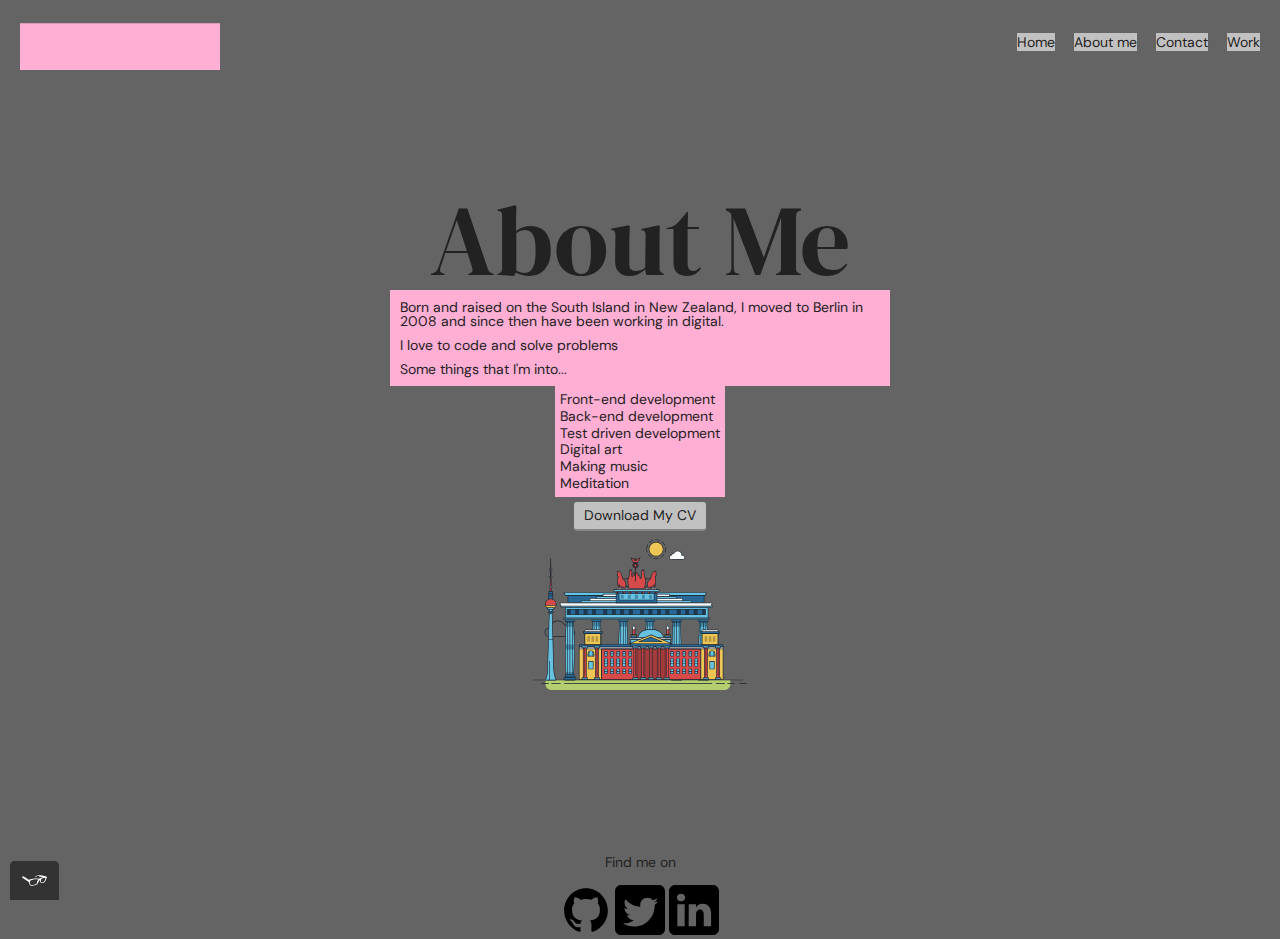
==== about.html @ 373c0dad "Linted version of the code" ====
<!DOCTYPE html>
<!-- <<<<<<<<<<<<<<<<<<<<<<<<<<<<<<<<<<<<<<<<<<<<< HEAD & META >>>>>>>>>>>>>>>>>>>>>>>>>>>>>>>>>>>>>>>>>>>>> -->
<html>
<head>
  <meta charset="utf-8">
  <title>About Nick Dewar</title>
  <link rel="shortcut icon" href="./img/crystal-ball-magic-svgrepo-com.svg">
  <link rel="stylesheet" type="text/css" href="css/normalize.css">
  <link rel="preconnect" href="https://fonts.googleapis.com">
  <link rel="preconnect" href="https://fonts.gstatic.com" crossorigin>
  <link href="https://fonts.googleapis.com/css2?family=DM+Sans:ital,wght@0,400;0,700;1,400&family=DM+Serif+Display&family=DM+Serif+Text&display=swap" rel="stylesheet">
  <link rel="stylesheet" type="text/css" href="css/styles_dark_goa.css">
  <meta name="viewport" content="width=device-width, initial-scale=1">
</head>
<!-- >>>>>>>>>>>>>>>>>>>>>>>>>>>>>>>>>>>>>>>>>>>>> HEAD & META END <<<<<<<<<<<<<<<<<<<<<<<<<<<<<<<<<<<<<<<<<<<<< -->



  <body>
  <!--  <div class="page-title">
      <h1 class="heading--massive-light">About <span class="heading--massive-dark">Me</span></h1>
    </div>-->



<!-- <<<<<<<<<<<<<<<<<<<<<<<<<<<<<<<<<<<<<<<<<<<<< HEADER INCLUDING LOGO AND NAV >>>>>>>>>>>>>>>>>>>>>>>>>>>>>>>>>>>>>>>>>>>>> -->
<header class="page-header">
  <img class="page-header__item" src="./img/Nick_Dewar_Logo.svg" alt="Nick Dewar Logo" width="100px" height="50px" >
  <nav class="page-header__item">
    <ul role="menubar" class="navigation-list">
      <li role="presentation">
        <a href="index.html" role="menuitem" class="link--dark">Home</a>
      </li>
      <li role="presentation">
        <a href="about.html" role="menuitem" class="link--dark">About me</a>
      </li>
      <li role="presentation">
        <a href="contact.html" role="menuitem" class="link--dark">Contact</a>
      </li>
      <li role="presentation">
        <a href="work.html" role="menuitem" class="link--dark">Work</a>
      </li>
    </ul>  
  </nav>
</header>
<!-- >>>>>>>>>>>>>>>>>>>>>>>>>>>>>>>>>>>>>>>>>>>>> HEADER INCLUDING LOGO AND NAV END <<<<<<<<<<<<<<<<<<<<<<<<<<<<<<<<<<<<<<<<<<<<< -->



<!-- <<<<<<<<<<<<<<<<<<<<<<<<<<<<<<<<<<<<<<<<<<<<< MAIN SECTION >>>>>>>>>>>>>>>>>>>>>>>>>>>>>>>>>>>>>>>>>>>>> -->  

<section class="section-main">
  <div class="section-main__content section-main__content--column">
    <h1 class="heading--h1-light">About Me</h1>
    <div class="text--pink">
      <p class="text--pink">Born and raised on the South Island in New Zealand, I moved to Berlin in 2008 and since then have been working in digital.</p>
      <p class="text--pink">I love to code and solve problems</p>
      <p class="text--pink">Some things that I'm into...</p>
    </div>
    <ul class="text--pink">
      <li>Front-end development</li>
      <li>Back-end development</li>
      <li>Test driven development</li>
      <li>Digital art</li>
      <li>Making music</li>
      <li>Meditation</li>
    </ul>
    <a href="files/cv.pdf" class="btn--dark" target="_blank" download>Download My CV</a>
    <svg id="about-picture" xmlns="http://www.w3.org/2000/svg" class="berlin-illustration" height="auto" viewBox="0 0 700 505" xmlns:xlink="http://www.w3.org/1999/xlink">
      <defs>
          <polygon id="a" points=".06 231.917 .06 .929 688.717 .929 688.717 231.917"></polygon>
      </defs>
      <g fill="none" fill-rule="evenodd">
        <g transform="translate(0 241)" class="cloud-front">
          <path fill="#1A232C" d="M87.602,29 L87.602,28 C87.326,28.001 87.103,28.024 86.927,28.033 L86.979,29.031 L87.947,28.78 C85.741,20.282 78.041,14.002 68.852,14 C67.858,14 66.904,14.096 65.98,14.231 L66.125,15.22 L67.019,14.772 C62.626,6.015 53.567,0.001 43.102,0 C29.041,0.002 17.524,10.848 16.443,24.632 L17.44,24.71 L17.606,23.724 C16.803,23.589 15.969,23.5 15.102,23.5 C6.817,23.501 0.102,30.215 0.102,38.5 C0.102,46.785 6.817,53.499 15.102,53.5 L87.602,53.5 C94.644,53.499 100.351,47.792 100.352,40.75 C100.351,33.708 94.644,28.001 87.602,28 L87.602,30 C90.573,30 93.254,31.202 95.203,33.149 C97.15,35.097 98.351,37.778 98.352,40.75 C98.351,43.722 97.15,46.403 95.203,48.351 C93.254,50.298 90.573,51.5 87.602,51.5 L15.102,51.5 C11.509,51.5 8.265,50.046 5.909,47.692 C3.555,45.337 2.102,42.093 2.102,38.5 C2.102,34.907 3.555,31.663 5.909,29.308 C8.265,26.954 11.509,25.5 15.102,25.5 C15.831,25.5 16.553,25.575 17.273,25.697 C17.551,25.743 17.832,25.672 18.055,25.499 C18.277,25.325 18.414,25.07 18.436,24.789 C19.436,12.04 30.094,1.998 43.102,2 C52.786,1.999 61.163,7.564 65.231,15.669 C65.425,16.055 65.842,16.272 66.27,16.21 C67.132,16.084 67.988,16 68.852,16 C77.108,15.998 84.027,21.647 86.011,29.283 C86.13,29.741 86.557,30.054 87.031,30.03 C87.27,30.017 87.457,29.999 87.602,30 L87.602,29" transform="translate(38 36)"></path>
        </g>
          <path fill="#B5CE6F" d="M646.484,484.382 C646.484,489.501 644.531,494.62 640.627,498.525 C636.722,502.43 631.603,504.382 626.484,504.382 L60.873,504.382 C55.754,504.382 50.636,502.43 46.731,498.525 C42.826,494.62 40.873,489.501 40.873,484.382 L40.873,471.917 L646.484,471.917 L646.484,484.382"></path>
          <polyline fill="#67C2E2" points="334.824 185.029 101.449 185.029 106.209 195.08 563.438 195.08 568.2 185.029 334.824 185.029"></polyline>
          <path fill="#1A232C" d="M334.824,185.029 L334.824,184.029 L101.449,184.029 C101.104,184.029 100.788,184.203 100.604,184.494 C100.42,184.785 100.398,185.146 100.545,185.457 L105.306,195.508 C105.471,195.856 105.824,196.079 106.209,196.079 L563.438,196.079 C563.824,196.079 564.177,195.856 564.342,195.508 L569.104,185.457 C569.251,185.146 569.229,184.785 569.045,184.494 C568.861,184.203 568.544,184.029 568.2,184.029 L334.824,184.029 L334.824,186.029 L566.62,186.029 L562.806,194.08 L106.842,194.08 L103.029,186.029 L334.824,186.029 L334.824,185.029"></path>
          <polygon fill="#296997" points="114.416 218.974 560.222 218.974 560.222 195.08 114.416 195.08"></polygon>
          <path fill="#1A232C" d="M560.222,218.974 L560.222,217.974 L115.416,217.974 L115.416,196.079 L559.222,196.079 L559.222,218.974 L560.222,218.974 L560.222,217.974 L560.222,218.974 L561.222,218.974 L561.222,195.08 C561.222,194.816 561.115,194.559 560.929,194.372 C560.742,194.186 560.485,194.08 560.222,194.08 L114.416,194.08 C114.152,194.08 113.895,194.186 113.708,194.372 C113.522,194.559 113.416,194.816 113.416,195.08 L113.416,218.974 C113.416,219.237 113.522,219.495 113.708,219.681 C113.895,219.867 114.152,219.974 114.416,219.974 L560.222,219.974 C560.485,219.974 560.742,219.867 560.929,219.681 C561.115,219.495 561.222,219.237 561.222,218.974 L560.222,218.974"></path>
          <polygon fill="#67C2E2" points="105.85 269.08 573.225 269.08 573.225 233.398 105.85 233.398"></polygon>
          <path fill="#1A232C" d="M573.225,233.398 L573.225,232.398 L105.85,232.398 C105.587,232.398 105.329,232.505 105.143,232.691 C104.957,232.877 104.85,233.134 104.85,233.398 L104.85,269.08 C104.85,269.344 104.957,269.601 105.143,269.788 C105.329,269.974 105.587,270.08 105.85,270.08 L573.225,270.08 C573.488,270.08 573.745,269.974 573.932,269.788 C574.118,269.601 574.225,269.344 574.225,269.08 L574.225,233.398 C574.225,233.134 574.118,232.877 573.932,232.691 C573.745,232.505 573.488,232.398 573.225,232.398 L573.225,233.398 L572.225,233.398 L572.225,268.08 L106.85,268.08 L106.85,234.398 L573.225,234.398 L573.225,233.398 L572.225,233.398 L573.225,233.398"></path>
          <polygon fill="#296997" points="116.751 256.508 562.557 256.508 562.557 241.243 116.751 241.243"></polygon>
          <path fill="#1A232C" d="M562.557,256.508 L562.557,255.508 L117.75,255.508 L117.75,242.243 L561.557,242.243 L561.557,256.508 L562.557,256.508 L562.557,255.508 L562.557,256.508 L563.557,256.508 L563.557,241.243 C563.557,240.979 563.45,240.722 563.264,240.535 C563.078,240.349 562.82,240.243 562.557,240.243 L116.75,240.243 C116.487,240.243 116.23,240.349 116.043,240.535 C115.857,240.722 115.751,240.979 115.751,241.243 L115.751,256.508 C115.751,256.771 115.857,257.029 116.043,257.215 C116.23,257.401 116.487,257.508 116.751,257.508 L562.557,257.508 C562.82,257.508 563.077,257.401 563.264,257.215 C563.45,257.029 563.557,256.771 563.557,256.508 L562.557,256.508"></path>
          <polygon fill="#67C2E2" points="158.07 218.974 518.563 218.974 518.563 211.858 158.07 211.858"></polygon>
          <path fill="#1A232C" d="M518.563,211.858 L518.563,210.858 L158.07,210.858 C157.807,210.858 157.549,210.964 157.363,211.151 C157.177,211.337 157.07,211.594 157.07,211.858 L157.07,218.974 C157.07,219.237 157.177,219.495 157.363,219.681 C157.549,219.867 157.807,219.974 158.07,219.974 L518.563,219.974 C518.826,219.974 519.083,219.867 519.27,219.681 C519.456,219.495 519.562,219.237 519.562,218.974 L519.562,211.858 C519.562,211.594 519.456,211.337 519.27,211.151 C519.083,210.964 518.826,210.858 518.563,210.858 L518.563,211.858 L517.563,211.858 L517.563,217.974 L159.07,217.974 L159.07,212.858 L518.563,212.858 L518.563,211.858 L517.563,211.858 L518.563,211.858"></path>
          <polygon fill="#FBFDFC" points="186.438 211.858 490.194 211.858 490.194 204.741 186.438 204.741"></polygon>
          <path fill="#1A232C" d="M490.194,204.741 L490.194,203.741 L186.438,203.741 C186.175,203.741 185.917,203.848 185.731,204.034 C185.545,204.221 185.438,204.478 185.438,204.741 L185.438,211.858 C185.438,212.121 185.545,212.379 185.731,212.565 C185.917,212.751 186.175,212.858 186.438,212.858 L490.194,212.858 C490.458,212.858 490.715,212.751 490.902,212.565 C491.088,212.379 491.194,212.121 491.194,211.858 L491.194,204.741 C491.194,204.478 491.088,204.221 490.902,204.034 C490.715,203.848 490.458,203.741 490.194,203.741 L490.194,204.741 L489.194,204.741 L489.194,210.858 L187.438,210.858 L187.438,205.741 L490.194,205.741 L490.194,204.741 L489.194,204.741 L490.194,204.741"></path>
          <polygon fill="#67C2E2" points="206.805 204.741 469.828 204.741 469.828 197.624 206.805 197.624"></polygon>
          <path fill="#1A232C" d="M469.828,197.624 L469.828,196.624 L206.805,196.624 C206.541,196.624 206.284,196.731 206.098,196.917 C205.911,197.103 205.805,197.361 205.805,197.624 L205.805,204.741 C205.805,205.005 205.911,205.262 206.098,205.449 C206.284,205.635 206.541,205.741 206.805,205.741 L469.828,205.741 C470.091,205.741 470.349,205.635 470.535,205.449 C470.722,205.262 470.828,205.005 470.828,204.741 L470.828,197.624 C470.828,197.361 470.722,197.103 470.535,196.917 C470.349,196.731 470.091,196.624 469.828,196.624 L469.828,197.624 L468.828,197.624 L468.828,203.741 L207.805,203.741 L207.805,198.624 L469.828,198.624 L469.828,197.624 L468.828,197.624 L469.828,197.624"></path>
          <polygon fill="#FBFDFC" points="229.521 197.624 447.111 197.624 447.111 190.509 229.521 190.509"></polygon>
          <path fill="#1A232C" d="M447.111,190.509 L447.111,189.509 L229.521,189.509 C229.258,189.509 229,189.616 228.814,189.802 C228.628,189.988 228.521,190.246 228.521,190.509 L228.521,197.624 C228.521,197.888 228.628,198.145 228.814,198.332 C229,198.518 229.258,198.624 229.521,198.624 L447.111,198.624 C447.375,198.624 447.632,198.518 447.818,198.332 C448.005,198.145 448.111,197.888 448.111,197.624 L448.111,190.509 C448.111,190.246 448.005,189.988 447.818,189.802 C447.632,189.616 447.375,189.509 447.111,189.509 L447.111,190.509 L446.111,190.509 L446.111,196.624 L230.521,196.624 L230.521,191.509 L447.111,191.509 L447.111,190.509 L446.111,190.509 L447.111,190.509"></path>
          <path fill="#67C2E2" d="M135.607,355.447 C135.163,337.766 134.264,313.326 133.648,297.387 C133.274,287.721 133.004,281.18 133.004,281.18 L108.722,281.18 C108.722,281.18 108.452,287.721 108.079,297.387 C107.462,313.326 106.563,337.766 106.119,355.447 C105.953,362.059 105.85,367.732 105.85,371.653 L105.85,371.654 C105.85,386.117 107.243,424.332 108.089,446.189 C108.457,455.706 108.722,462.126 108.722,462.126 L133.004,462.126 C133.004,462.126 133.269,455.706 133.637,446.189 C134.482,424.332 135.876,386.117 135.876,371.654 L135.876,371.653 C135.876,367.732 135.773,362.059 135.607,355.447"></path>
          <path fill="#428DAE" d="M133.648 297.387L108.079 297.387C108.452 287.721 108.722 281.18 108.722 281.18L133.004 281.18C133.004 281.18 133.274 287.721 133.648 297.387M135.876 371.654L105.85 371.654 105.85 371.653C105.85 367.732 105.953 362.059 106.119 355.447L135.607 355.447C135.773 362.059 135.876 367.732 135.876 371.653L135.876 371.654M133.004 462.126L108.722 462.126C108.722 462.126 108.457 455.706 108.089 446.189L133.637 446.189C133.269 455.706 133.004 462.126 133.004 462.126"></path>
          <path fill="#1A232C" d="M109.612,461.199 L132.114,461.199 C132.447,453.007 134.949,390.886 134.949,371.653 C134.949,352.42 132.447,290.299 132.114,282.108 L109.612,282.108 C109.279,290.299 106.778,352.42 106.778,371.653 C106.778,390.886 109.279,453.007 109.612,461.199 Z M133.895,463.054 L107.832,463.054 L107.794,462.164 C107.766,461.466 104.922,392.193 104.922,371.653 C104.922,351.114 107.766,281.839 107.794,281.142 L107.832,280.252 L133.895,280.252 L133.931,281.142 C133.96,281.839 136.804,351.114 136.804,371.653 C136.804,392.193 133.96,461.466 133.931,462.164 L133.895,463.054 L133.895,463.054 Z"></path>
          <path fill="#1A232C" d="M111.638 281.18L111.638 462.126C111.638 462.679 112.086 463.126 112.638 463.126 113.19 463.126 113.638 462.679 113.638 462.126L113.638 281.18C113.638 280.628 113.19 280.18 112.638 280.18 112.086 280.18 111.638 280.628 111.638 281.18M119.863 281.18L119.863 462.126C119.863 462.679 120.311 463.126 120.863 463.126 121.416 463.126 121.863 462.679 121.863 462.126L121.863 281.18C121.863 280.628 121.416 280.18 120.863 280.18 120.311 280.18 119.863 280.628 119.863 281.18M128.088 281.18L128.088 462.126C128.088 462.679 128.536 463.126 129.088 463.126 129.64 463.126 130.088 462.679 130.088 462.126L130.088 281.18C130.088 280.628 129.64 280.18 129.088 280.18 128.536 280.18 128.088 280.628 128.088 281.18"></path>
          <path fill="#296997" d="M136.79,277.265 C136.79,279.418 134.675,281.18 132.09,281.18 L109.636,281.18 C107.051,281.18 104.936,279.418 104.936,277.265 C104.936,275.111 107.051,273.349 109.636,273.349 L132.09,273.349 C134.675,273.349 136.79,275.111 136.79,277.265"></path>
          <path fill="#1A232C" d="M136.79,277.265 L135.79,277.265 C135.789,278.005 135.433,278.704 134.769,279.262 C134.109,279.814 133.155,280.181 132.09,280.18 L109.636,280.18 C108.571,280.181 107.617,279.814 106.956,279.262 C106.293,278.704 105.936,278.005 105.936,277.265 C105.936,276.524 106.293,275.825 106.957,275.267 C107.617,274.715 108.571,274.348 109.636,274.349 L132.09,274.349 C133.155,274.348 134.109,274.716 134.769,275.267 C135.433,275.825 135.789,276.524 135.79,277.265 L137.79,277.265 C137.791,275.851 137.09,274.593 136.049,273.731 C135.006,272.863 133.61,272.35 132.09,272.349 L109.636,272.349 C108.116,272.35 106.72,272.863 105.676,273.731 C104.636,274.593 103.935,275.851 103.936,277.265 C103.935,278.678 104.636,279.937 105.677,280.798 C106.72,281.666 108.116,282.179 109.636,282.18 L132.09,282.18 C133.61,282.179 135.006,281.666 136.049,280.798 C137.09,279.937 137.791,278.678 137.79,277.265 L136.79,277.265"></path>
          <path fill="#296997" d="M140.775,467.217 C140.775,469.803 138.661,471.917 136.076,471.917 L105.65,471.917 C103.065,471.917 100.951,469.803 100.951,467.217 L100.951,466.825 C100.951,464.241 103.065,462.126 105.65,462.126 L136.076,462.126 C138.661,462.126 140.775,464.241 140.775,466.825 L140.775,467.217"></path>
          <path fill="#1A232C" d="M140.775,467.217 L139.775,467.217 C139.775,468.235 139.361,469.155 138.688,469.83 C138.013,470.503 137.093,470.917 136.076,470.917 L105.65,470.917 C104.633,470.917 103.713,470.504 103.038,469.83 C102.365,469.155 101.951,468.235 101.951,467.217 L101.951,466.825 C101.951,465.808 102.365,464.889 103.038,464.214 C103.713,463.54 104.633,463.127 105.65,463.126 L136.076,463.126 C137.093,463.127 138.013,463.54 138.688,464.214 C139.362,464.889 139.775,465.808 139.775,466.825 L139.775,467.217 L141.775,467.217 L141.775,466.825 C141.772,463.684 139.217,461.13 136.076,461.126 L105.65,461.126 C102.509,461.13 99.955,463.684 99.951,466.825 L99.951,467.217 C99.954,470.36 102.509,472.914 105.65,472.917 L136.076,472.917 C139.217,472.914 141.772,470.36 141.775,467.217 L140.775,467.217"></path>
          <path fill="#296997" d="M136.79,458.208 C136.79,460.363 134.675,462.126 132.09,462.126 L109.636,462.126 C107.051,462.126 104.936,460.363 104.936,458.208 C104.936,456.057 107.051,454.292 109.636,454.292 L132.09,454.292 C134.675,454.292 136.79,456.057 136.79,458.208"></path>
          <path fill="#1A232C" d="M136.79,458.208 L135.79,458.208 C135.789,458.949 135.432,459.649 134.769,460.207 C134.108,460.76 133.154,461.128 132.09,461.126 L109.636,461.126 C108.572,461.128 107.617,460.76 106.957,460.207 C106.293,459.649 105.936,458.949 105.936,458.208 C105.936,457.47 106.293,456.77 106.957,456.212 C107.617,455.659 108.572,455.291 109.636,455.292 L132.09,455.292 C133.154,455.291 134.108,455.659 134.769,456.212 C135.433,456.77 135.789,457.47 135.79,458.208 L137.79,458.208 C137.791,456.796 137.09,455.538 136.05,454.675 C135.006,453.808 133.61,453.294 132.09,453.292 L109.636,453.292 C108.115,453.294 106.719,453.808 105.676,454.675 C104.636,455.538 103.935,456.796 103.936,458.208 C103.935,459.622 104.636,460.881 105.676,461.743 C106.72,462.611 108.116,463.125 109.636,463.126 L132.09,463.126 C133.61,463.125 135.006,462.611 136.05,461.743 C137.09,460.881 137.791,459.622 137.79,458.208 L136.79,458.208"></path>
          <path fill="#67C2E2" d="M572.471,355.447 C572.025,337.766 571.126,313.326 570.51,297.387 C570.137,287.721 569.867,281.18 569.867,281.18 L545.585,281.18 C545.585,281.18 545.315,287.721 544.942,297.387 C544.326,313.326 543.427,337.766 542.981,355.447 C542.815,362.059 542.713,367.732 542.713,371.653 L542.713,371.654 C542.713,386.117 544.107,424.332 544.952,446.189 C545.32,455.706 545.585,462.126 545.585,462.126 L569.867,462.126 C569.867,462.126 570.132,455.706 570.499,446.189 C571.346,424.332 572.739,386.117 572.739,371.654 L572.739,371.653 C572.739,367.732 572.637,362.059 572.471,355.447"></path>
          <path fill="#428DAE" d="M569.582 297.387L566.951 297.387 566.951 282.108 568.977 282.108C569.063 284.206 569.29 289.841 569.582 297.387M564.951 297.387L545.871 297.387C546.162 289.841 546.39 284.206 546.476 282.108L564.951 282.108 564.951 297.387M571.8 369.187L566.951 369.187 566.951 356.265 571.562 356.265C571.685 361.272 571.771 365.701 571.8 369.187M564.951 369.187L543.653 369.187C543.684 365.512 543.777 360.79 543.912 355.447L553.551 355.447 553.551 356.265 564.951 356.265 564.951 369.187"></path>
          <path fill="#1A232C" d="M546.476,461.199 L568.977,461.199 C569.31,453.007 571.812,390.886 571.812,371.653 C571.812,352.42 569.31,290.299 568.977,282.108 L546.476,282.108 C546.142,290.299 543.642,352.42 543.642,371.653 C543.642,390.886 546.142,453.007 546.476,461.199 M570.758,463.054 L544.694,463.054 L544.658,462.164 C544.629,461.466 541.785,392.193 541.785,371.653 C541.785,351.114 544.629,281.839 544.658,281.142 L544.694,280.252 L570.758,280.252 L570.795,281.142 C570.823,281.839 573.667,351.114 573.667,371.653 C573.667,392.193 570.823,461.466 570.795,462.164 L570.758,463.054"></path>
          <path fill="#1A232C" d="M548.501 281.18L548.501 462.126C548.501 462.679 548.949 463.126 549.501 463.126 550.053 463.126 550.501 462.679 550.501 462.126L550.501 281.18C550.501 280.628 550.053 280.18 549.501 280.18 548.949 280.18 548.501 280.628 548.501 281.18M556.727 281.18L556.727 462.126C556.727 462.679 557.174 463.126 557.727 463.126 558.279 463.126 558.727 462.679 558.727 462.126L558.727 281.18C558.727 280.628 558.279 280.18 557.727 280.18 557.174 280.18 556.727 280.628 556.727 281.18M564.951 281.18L564.951 462.126C564.951 462.679 565.399 463.126 565.951 463.126 566.503 463.126 566.951 462.679 566.951 462.126L566.951 281.18C566.951 280.628 566.503 280.18 565.951 280.18 565.399 280.18 564.951 280.628 564.951 281.18"></path>
          <path fill="#296997" d="M573.653,277.265 C573.653,279.418 571.537,281.18 568.953,281.18 L546.499,281.18 C543.915,281.18 541.799,279.418 541.799,277.265 C541.799,275.111 543.915,273.349 546.499,273.349 L568.953,273.349 C571.537,273.349 573.653,275.111 573.653,277.265"></path>
          <path fill="#1A232C" d="M573.653,277.265 L572.653,277.265 C572.653,278.005 572.296,278.704 571.632,279.262 C570.972,279.814 570.017,280.181 568.953,280.18 L546.499,280.18 C545.435,280.181 544.48,279.814 543.82,279.262 C543.156,278.704 542.8,278.005 542.799,277.265 C542.8,276.525 543.156,275.825 543.82,275.267 C544.481,274.715 545.435,274.348 546.499,274.349 L568.953,274.349 C570.017,274.348 570.972,274.715 571.632,275.267 C572.296,275.825 572.653,276.525 572.653,277.265 L574.653,277.265 C574.654,275.851 573.953,274.593 572.912,273.731 C571.869,272.863 570.473,272.35 568.953,272.349 L546.499,272.349 C544.979,272.35 543.583,272.863 542.54,273.731 C541.499,274.593 540.798,275.851 540.799,277.265 C540.798,278.679 541.499,279.937 542.54,280.798 C543.583,281.666 544.979,282.179 546.499,282.18 L568.953,282.18 C570.473,282.179 571.869,281.666 572.912,280.798 C573.953,279.937 574.654,278.679 574.653,277.265 L573.653,277.265"></path>
          <path fill="#296997" d="M577.639,467.217 C577.639,469.803 575.524,471.917 572.938,471.917 L542.514,471.917 C539.929,471.917 537.813,469.803 537.813,467.217 L537.813,466.825 C537.813,464.241 539.929,462.126 542.514,462.126 L572.938,462.126 C575.524,462.126 577.639,464.241 577.639,466.825 L577.639,467.217"></path>
          <path fill="#1A232C" d="M577.639,467.217 L576.639,467.217 C576.638,468.235 576.225,469.155 575.551,469.83 C574.876,470.503 573.956,470.917 572.938,470.917 L542.514,470.917 C541.497,470.917 540.576,470.503 539.901,469.83 C539.227,469.155 538.814,468.234 538.813,467.217 L538.813,466.825 C538.814,465.808 539.227,464.889 539.901,464.214 C540.576,463.54 541.497,463.127 542.514,463.126 L572.938,463.126 C573.956,463.127 574.876,463.54 575.551,464.214 C576.225,464.888 576.638,465.808 576.639,466.825 L576.639,467.217 L578.639,467.217 L578.639,466.825 C578.635,463.684 576.081,461.13 572.938,461.126 L542.514,461.126 C539.372,461.13 536.817,463.684 536.813,466.825 L536.813,467.217 C536.817,470.36 539.372,472.914 542.514,472.917 L572.938,472.917 C576.081,472.914 578.635,470.359 578.639,467.217 L577.639,467.217"></path>
          <path fill="#296997" d="M573.653,458.208 C573.653,460.363 571.537,462.126 568.953,462.126 L546.499,462.126 C543.915,462.126 541.799,460.363 541.799,458.208 C541.799,456.057 543.915,454.292 546.499,454.292 L568.953,454.292 C571.537,454.292 573.653,456.057 573.653,458.208"></path>
          <path fill="#1A232C" d="M573.653,458.208 L572.653,458.208 C572.653,458.949 572.296,459.649 571.632,460.207 C570.971,460.76 570.017,461.128 568.953,461.126 L546.499,461.126 C545.435,461.128 544.481,460.76 543.82,460.207 C543.157,459.649 542.799,458.949 542.799,458.208 C542.799,457.47 543.156,456.77 543.82,456.212 C544.481,455.659 545.435,455.291 546.499,455.292 L568.953,455.292 C570.017,455.291 570.971,455.659 571.632,456.212 C572.296,456.77 572.653,457.47 572.653,458.208 L574.653,458.208 C574.654,456.796 573.953,455.538 572.912,454.675 C571.869,453.808 570.473,453.294 568.953,453.292 L546.499,453.292 C544.979,453.294 543.583,453.808 542.54,454.675 C541.499,455.538 540.798,456.796 540.799,458.208 C540.798,459.622 541.499,460.881 542.54,461.743 C543.583,462.611 544.979,463.125 546.499,463.126 L568.953,463.126 C570.473,463.125 571.869,462.611 572.912,461.743 C573.953,460.881 574.654,459.622 574.653,458.208 L573.653,458.208"></path>
          <path fill="#67C2E2" d="M485.098,355.447 C484.654,337.766 483.753,313.326 483.137,297.387 C482.764,287.721 482.494,281.18 482.494,281.18 L458.213,281.18 C458.213,281.18 457.942,287.721 457.569,297.387 C456.953,313.326 456.055,337.766 455.608,355.447 C455.443,362.059 455.34,367.732 455.34,371.653 L455.34,371.654 C455.34,386.117 456.733,424.332 457.58,446.189 C457.948,455.706 458.213,462.126 458.213,462.126 L482.494,462.126 C482.494,462.126 482.759,455.706 483.126,446.189 C483.973,424.332 485.366,386.117 485.366,371.654 L485.366,371.653 C485.366,367.732 485.265,362.059 485.098,355.447"></path>
          <path fill="#428DAE" d="M483.137 297.387L457.569 297.387C457.942 287.721 458.213 281.18 458.213 281.18L482.494 281.18C482.494 281.18 482.764 287.721 483.137 297.387M485.355 369.187L455.351 369.187C455.382 365.502 455.475 360.78 455.608 355.447L485.098 355.447C485.232 360.78 485.325 365.502 485.355 369.187"></path>
          <path fill="#1A232C" d="M459.103,461.199 L481.605,461.199 C481.938,453.007 484.439,390.886 484.439,371.653 C484.439,352.42 481.938,290.299 481.605,282.108 L459.103,282.108 C458.769,290.299 456.268,352.42 456.268,371.653 C456.268,390.886 458.769,453.007 459.103,461.199 Z M483.386,463.054 L457.321,463.054 L457.285,462.164 C457.256,461.466 454.412,392.193 454.412,371.653 C454.412,351.114 457.256,281.839 457.285,281.142 L457.321,280.252 L483.386,280.252 L483.422,281.142 C483.45,281.839 486.294,351.114 486.294,371.653 C486.294,392.193 483.45,461.466 483.422,462.164 L483.386,463.054 L483.386,463.054 Z"></path>
          <path fill="#1A232C" d="M461.128 281.18L461.128 462.126C461.128 462.679 461.576 463.126 462.128 463.126 462.68 463.126 463.128 462.679 463.128 462.126L463.128 281.18C463.128 280.628 462.68 280.18 462.128 280.18 461.576 280.18 461.128 280.628 461.128 281.18M469.354 281.18L469.354 462.126C469.354 462.679 469.801 463.126 470.354 463.126 470.906 463.126 471.354 462.679 471.354 462.126L471.354 281.18C471.354 280.628 470.906 280.18 470.354 280.18 469.801 280.18 469.354 280.628 469.354 281.18M477.578 281.18L477.578 462.126C477.578 462.679 478.026 463.126 478.578 463.126 479.13 463.126 479.578 462.679 479.578 462.126L479.578 281.18C479.578 280.628 479.13 280.18 478.578 280.18 478.026 280.18 477.578 280.628 477.578 281.18"></path>
          <path fill="#296997" d="M486.281,277.265 C486.281,279.418 484.164,281.18 481.58,281.18 L459.126,281.18 C456.542,281.18 454.426,279.418 454.426,277.265 C454.426,275.111 456.542,273.349 459.126,273.349 L481.58,273.349 C484.164,273.349 486.281,275.111 486.281,277.265"></path>
          <path fill="#1A232C" d="M486.281,277.265 L485.281,277.265 C485.281,278.005 484.924,278.704 484.26,279.262 C483.599,279.814 482.644,280.181 481.58,280.18 L459.126,280.18 C458.062,280.181 457.107,279.814 456.447,279.262 C455.783,278.704 455.427,278.005 455.426,277.265 C455.427,276.525 455.783,275.825 456.447,275.267 C457.108,274.715 458.062,274.348 459.126,274.349 L481.58,274.349 C482.644,274.348 483.599,274.716 484.26,275.268 C484.924,275.825 485.281,276.525 485.281,277.265 L487.281,277.265 C487.282,275.851 486.58,274.593 485.54,273.731 C484.496,272.863 483.1,272.35 481.58,272.349 L459.126,272.349 C457.606,272.35 456.21,272.863 455.167,273.731 C454.126,274.593 453.425,275.851 453.426,277.265 C453.425,278.679 454.126,279.937 455.167,280.798 C456.21,281.666 457.606,282.179 459.126,282.18 L481.58,282.18 C483.1,282.179 484.496,281.666 485.54,280.799 C486.58,279.937 487.282,278.679 487.281,277.265 L486.281,277.265"></path>
          <path fill="#296997" d="M490.266,467.217 C490.266,469.803 488.151,471.917 485.565,471.917 L455.141,471.917 C452.556,471.917 450.44,469.803 450.44,467.217 L450.44,466.825 C450.44,464.241 452.556,462.126 455.141,462.126 L485.565,462.126 C488.151,462.126 490.266,464.241 490.266,466.825 L490.266,467.217"></path>
          <path fill="#1A232C" d="M490.266,467.217 L489.266,467.217 C489.265,468.235 488.852,469.155 488.178,469.83 C487.503,470.503 486.583,470.917 485.565,470.917 L455.141,470.917 C454.124,470.917 453.203,470.503 452.528,469.83 C451.854,469.155 451.441,468.234 451.44,467.217 L451.44,466.825 C451.441,465.808 451.854,464.889 452.528,464.214 C453.203,463.54 454.124,463.127 455.141,463.126 L485.565,463.126 C486.583,463.127 487.503,463.54 488.178,464.214 C488.852,464.888 489.265,465.808 489.266,466.825 L489.266,467.217 L491.266,467.217 L491.266,466.825 C491.262,463.684 488.708,461.13 485.565,461.126 L455.141,461.126 C451.999,461.13 449.444,463.684 449.44,466.825 L449.44,467.217 C449.444,470.36 451.999,472.914 455.141,472.917 L485.565,472.917 C488.708,472.914 491.262,470.359 491.266,467.217 L490.266,467.217"></path>
          <path fill="#296997" d="M486.281,458.208 C486.281,460.363 484.164,462.126 481.58,462.126 L459.126,462.126 C456.542,462.126 454.426,460.363 454.426,458.208 C454.426,456.057 456.542,454.292 459.126,454.292 L481.58,454.292 C484.164,454.292 486.281,456.057 486.281,458.208"></path>
          <path fill="#1A232C" d="M486.281,458.208 L485.281,458.208 C485.281,458.949 484.923,459.649 484.26,460.207 C483.599,460.76 482.644,461.128 481.58,461.126 L459.126,461.126 C458.062,461.128 457.108,460.76 456.447,460.207 C455.784,459.649 455.427,458.949 455.426,458.208 C455.426,457.47 455.783,456.77 456.447,456.212 C457.108,455.659 458.062,455.291 459.126,455.292 L481.58,455.292 C482.644,455.291 483.598,455.659 484.26,456.212 C484.924,456.77 485.281,457.47 485.281,458.208 L487.281,458.208 C487.282,456.795 486.58,455.538 485.54,454.675 C484.496,453.808 483.1,453.294 481.58,453.292 L459.126,453.292 C457.606,453.294 456.21,453.808 455.167,454.675 C454.126,455.538 453.425,456.796 453.426,458.208 C453.425,459.622 454.126,460.881 455.167,461.743 C456.21,462.611 457.606,463.125 459.126,463.126 L481.58,463.126 C483.1,463.125 484.496,462.611 485.54,461.743 C486.581,460.881 487.282,459.622 487.281,458.208 L486.281,458.208"></path>
          <path fill="#67C2E2" d="M397.726,354.466 C397.28,336.787 396.381,312.346 395.765,296.407 C395.392,286.742 395.122,280.2 395.122,280.2 L370.84,280.2 C370.84,280.2 370.57,286.742 370.197,296.407 C369.581,312.346 368.682,336.787 368.236,354.466 C368.07,361.078 367.968,366.751 367.968,370.672 L367.968,370.673 C367.968,385.136 369.361,423.352 370.207,445.208 C370.575,454.726 370.84,461.146 370.84,461.146 L395.122,461.146 C395.122,461.146 395.386,454.726 395.754,445.208 C396.601,423.352 397.994,385.136 397.994,370.673 L397.994,370.672 C397.994,366.751 397.892,361.078 397.726,354.466"></path>
          <path fill="#428DAE" d="M394.837 296.407L392.206 296.407 392.206 281.127 394.233 281.127C394.318 283.225 394.545 288.861 394.837 296.407L394.837 296.407zM383.981 296.407L390.206 296.407 390.206 281.127 383.981 281.127 383.981 296.407zM375.756 296.407L381.98 296.407 381.98 281.127 375.756 281.127 375.756 296.407zM373.756 296.407L371.126 296.407C371.417 288.861 371.645 283.225 371.73 281.127L373.756 281.127 373.756 296.407 373.756 296.407zM397.062 369.187L392.206 369.187 392.206 354.466 396.796 354.466C396.943 360.298 397.041 365.389 397.062 369.187L397.062 369.187zM383.981 369.187L390.206 369.187 390.206 354.466 383.981 354.466 383.981 369.187zM375.756 369.187L381.98 369.187 381.98 354.466 375.756 354.466 375.756 369.187zM373.756 369.187L368.9 369.187C368.921 365.389 369.019 360.298 369.166 354.466L373.756 354.466 373.756 369.187 373.756 369.187z"></path>
          <path fill="#1A232C" d="M371.73,460.218 L394.233,460.218 C394.565,452.027 397.066,389.906 397.066,370.672 C397.066,351.44 394.565,289.319 394.233,281.127 L371.73,281.127 C371.397,289.319 368.895,351.44 368.895,370.672 C368.895,389.906 371.397,452.027 371.73,460.218 M396.013,462.074 L369.949,462.074 L369.912,461.184 C369.884,460.486 367.04,391.212 367.04,370.672 C367.04,350.133 369.884,280.859 369.912,280.162 L369.949,279.272 L396.013,279.272 L396.05,280.162 C396.078,280.859 398.922,350.133 398.922,370.672 C398.922,391.212 396.078,460.486 396.05,461.184 L396.013,462.074"></path>
          <path fill="#1A232C" d="M373.756 280.2L373.756 461.146C373.756 461.698 374.203 462.146 374.756 462.146 375.308 462.146 375.756 461.698 375.756 461.146L375.756 280.2C375.756 279.647 375.308 279.2 374.756 279.2 374.203 279.2 373.756 279.647 373.756 280.2M381.98 280.2L381.98 461.146C381.98 461.698 382.428 462.146 382.98 462.146 383.533 462.146 383.981 461.698 383.981 461.146L383.981 280.2C383.981 279.647 383.533 279.2 382.98 279.2 382.428 279.2 381.98 279.647 381.98 280.2M390.206 280.2L390.206 461.146C390.206 461.698 390.654 462.146 391.206 462.146 391.758 462.146 392.206 461.698 392.206 461.146L392.206 280.2C392.206 279.647 391.758 279.2 391.206 279.2 390.654 279.2 390.206 279.647 390.206 280.2"></path>
          <path fill="#296997" d="M398.908,276.285 C398.908,278.439 396.792,280.2 394.208,280.2 L371.754,280.2 C369.17,280.2 367.053,278.439 367.053,276.285 C367.053,274.13 369.17,272.369 371.754,272.369 L394.208,272.369 C396.792,272.369 398.908,274.13 398.908,276.285"></path>
          <path fill="#1A232C" d="M398.908,276.285 L397.908,276.285 C397.907,277.025 397.551,277.724 396.887,278.281 C396.227,278.833 395.272,279.201 394.208,279.2 L371.754,279.2 C370.69,279.201 369.735,278.833 369.074,278.281 C368.41,277.724 368.053,277.025 368.053,276.285 C368.053,275.544 368.41,274.845 369.074,274.287 C369.735,273.735 370.69,273.367 371.754,273.369 L394.208,273.369 C395.272,273.367 396.227,273.735 396.887,274.287 C397.551,274.844 397.907,275.544 397.908,276.285 L399.908,276.285 C399.909,274.871 399.208,273.612 398.167,272.75 C397.124,271.883 395.728,271.37 394.208,271.369 L371.754,271.369 C370.234,271.37 368.838,271.883 367.794,272.75 C366.754,273.612 366.052,274.871 366.053,276.285 C366.052,277.699 366.754,278.957 367.795,279.818 C368.838,280.686 370.234,281.198 371.754,281.2 L394.208,281.2 C395.728,281.198 397.123,280.686 398.167,279.818 C399.208,278.957 399.909,277.698 399.908,276.285 L398.908,276.285"></path>
          <path fill="#296997" d="M402.894,466.237 C402.894,468.823 400.779,470.937 398.193,470.937 L367.768,470.937 C365.183,470.937 363.068,468.823 363.068,466.237 L363.068,465.844 C363.068,463.26 365.183,461.146 367.768,461.146 L398.193,461.146 C400.779,461.146 402.894,463.26 402.894,465.844 L402.894,466.237"></path>
          <path fill="#1A232C" d="M402.894,466.237 L401.894,466.237 C401.893,467.254 401.48,468.174 400.806,468.849 C400.131,469.523 399.211,469.937 398.193,469.937 L367.768,469.937 C366.751,469.937 365.831,469.523 365.156,468.849 C364.482,468.174 364.069,467.254 364.068,466.237 L364.068,465.844 C364.069,464.828 364.482,463.908 365.156,463.233 C365.831,462.56 366.751,462.146 367.768,462.146 L398.193,462.146 C399.211,462.146 400.131,462.56 400.806,463.233 C401.48,463.908 401.893,464.828 401.894,465.844 L401.894,466.237 L403.894,466.237 L403.894,465.844 C403.89,462.703 401.336,460.15 398.193,460.146 L367.768,460.146 C364.626,460.15 362.072,462.703 362.068,465.844 L362.068,466.237 C362.072,469.379 364.626,471.933 367.768,471.937 L398.193,471.937 C401.336,471.933 403.89,469.379 403.894,466.237 L402.894,466.237"></path>
          <path fill="#296997" d="M398.908,457.228 C398.908,459.382 396.792,461.146 394.208,461.146 L371.754,461.146 C369.17,461.146 367.053,459.382 367.053,457.228 C367.053,455.077 369.17,453.312 371.754,453.312 L394.208,453.312 C396.792,453.312 398.908,455.077 398.908,457.228"></path>
          <path fill="#1A232C" d="M398.908,457.228 L397.908,457.228 C397.908,457.968 397.55,458.669 396.887,459.226 C396.226,459.779 395.272,460.147 394.208,460.146 L371.754,460.146 C370.69,460.147 369.736,459.779 369.074,459.226 C368.411,458.668 368.053,457.968 368.053,457.228 C368.053,456.489 368.41,455.789 369.074,455.231 C369.736,454.679 370.69,454.311 371.754,454.312 L394.208,454.312 C395.272,454.311 396.226,454.679 396.887,455.231 C397.551,455.789 397.908,456.489 397.908,457.228 L399.908,457.228 C399.909,455.815 399.208,454.557 398.167,453.695 C397.124,452.827 395.728,452.313 394.208,452.312 L371.754,452.312 C370.234,452.313 368.838,452.827 367.794,453.695 C366.754,454.557 366.052,455.815 366.053,457.228 C366.052,458.642 366.753,459.901 367.794,460.763 C368.838,461.631 370.234,462.145 371.754,462.146 L394.208,462.146 C395.728,462.145 397.124,461.631 398.167,460.763 C399.208,459.9 399.909,458.642 399.908,457.228 L398.908,457.228"></path>
          <path fill="#67C2E2" d="M310.353,354.466 C309.908,336.787 309.009,312.346 308.393,296.407 C308.019,286.742 307.75,280.2 307.75,280.2 L283.467,280.2 C283.467,280.2 283.198,286.742 282.824,296.407 C282.208,312.346 281.309,336.787 280.864,354.466 C280.698,361.078 280.596,366.751 280.596,370.672 L280.596,370.673 C280.596,385.136 281.989,423.352 282.834,445.208 C283.202,454.726 283.467,461.146 283.467,461.146 L307.75,461.146 C307.75,461.146 308.014,454.726 308.382,445.208 C309.228,423.352 310.622,385.136 310.622,370.673 L310.622,370.672 C310.622,366.751 310.518,361.078 310.353,354.466"></path>
          <path fill="#428DAE" d="M308.393 296.407L282.824 296.407C283.198 286.742 283.467 280.2 283.467 280.2L307.75 280.2C307.75 280.2 308.019 286.742 308.393 296.407M310.617 369.187L280.6 369.187C280.621 365.377 280.718 360.285 280.864 354.466L310.353 354.466C310.498 360.285 310.596 365.377 310.617 369.187"></path>
          <path fill="#1A232C" d="M284.357,460.218 L306.86,460.218 C307.193,452.027 309.694,389.906 309.694,370.672 C309.694,351.44 307.193,289.319 306.86,281.127 L284.357,281.127 C284.024,289.319 281.523,351.44 281.523,370.672 C281.523,389.906 284.024,452.027 284.357,460.218 Z M308.639,462.074 L282.576,462.074 L282.54,461.184 C282.511,460.486 279.668,391.212 279.668,370.672 C279.668,350.133 282.511,280.859 282.54,280.162 L282.576,279.272 L308.639,279.272 L308.677,280.162 C308.706,280.859 311.549,350.133 311.549,370.672 C311.549,391.212 308.706,460.486 308.677,461.184 L308.639,462.074 L308.639,462.074 Z"></path>
          <path fill="#1A232C" d="M286.383 280.2L286.383 461.146C286.383 461.698 286.831 462.146 287.383 462.146 287.936 462.146 288.383 461.698 288.383 461.146L288.383 280.2C288.383 279.647 287.936 279.2 287.383 279.2 286.831 279.2 286.383 279.647 286.383 280.2M294.608 280.2L294.608 461.146C294.608 461.698 295.056 462.146 295.608 462.146 296.161 462.146 296.608 461.698 296.608 461.146L296.608 280.2C296.608 279.647 296.161 279.2 295.608 279.2 295.056 279.2 294.608 279.647 294.608 280.2M302.834 280.2L302.834 461.146C302.834 461.698 303.281 462.146 303.834 462.146 304.386 462.146 304.834 461.698 304.834 461.146L304.834 280.2C304.834 279.647 304.386 279.2 303.834 279.2 303.281 279.2 302.834 279.647 302.834 280.2"></path>
          <path fill="#296997" d="M311.535,276.285 C311.535,278.439 309.42,280.2 306.836,280.2 L284.381,280.2 C281.797,280.2 279.681,278.439 279.681,276.285 C279.681,274.13 281.797,272.369 284.381,272.369 L306.836,272.369 C309.42,272.369 311.535,274.13 311.535,276.285"></path>
          <path fill="#1A232C" d="M311.535,276.285 L310.535,276.285 C310.534,277.025 310.177,277.724 309.514,278.282 C308.854,278.833 307.901,279.201 306.836,279.2 L284.381,279.2 C283.316,279.201 282.362,278.833 281.702,278.281 C281.038,277.724 280.681,277.025 280.681,276.285 C280.681,275.544 281.038,274.844 281.702,274.287 C282.362,273.735 283.317,273.367 284.381,273.369 L306.836,273.369 C307.9,273.367 308.854,273.735 309.514,274.287 C310.177,274.844 310.534,275.544 310.535,276.285 L312.535,276.285 C312.535,274.871 311.835,273.613 310.795,272.75 C309.751,271.883 308.356,271.37 306.836,271.369 L284.381,271.369 C282.861,271.37 281.465,271.883 280.422,272.75 C279.381,273.612 278.68,274.871 278.681,276.285 C278.68,277.698 279.381,278.957 280.422,279.818 C281.465,280.686 282.861,281.198 284.381,281.2 L306.836,281.2 C308.356,281.198 309.751,280.685 310.794,279.818 C311.835,278.956 312.535,277.698 312.535,276.285 L311.535,276.285"></path>
          <path fill="#296997" d="M315.522,466.237 C315.522,468.823 313.407,470.937 310.821,470.937 L280.396,470.937 C277.811,470.937 275.696,468.823 275.696,466.237 L275.696,465.844 C275.696,463.26 277.811,461.146 280.396,461.146 L310.821,461.146 C313.407,461.146 315.522,463.26 315.522,465.844 L315.522,466.237"></path>
          <path fill="#1A232C" d="M315.522,466.237 L314.522,466.237 C314.521,467.254 314.108,468.174 313.434,468.849 C312.759,469.523 311.838,469.937 310.821,469.937 L280.396,469.937 C279.379,469.937 278.458,469.523 277.783,468.849 C277.11,468.174 276.696,467.254 276.696,466.237 L276.696,465.844 C276.696,464.828 277.11,463.908 277.783,463.233 C278.458,462.56 279.379,462.146 280.396,462.146 L310.821,462.146 C311.838,462.146 312.759,462.56 313.434,463.233 C314.108,463.908 314.521,464.828 314.522,465.844 L314.522,466.237 L316.521,466.237 L316.521,465.844 C316.518,462.703 313.963,460.15 310.821,460.146 L280.396,460.146 C277.254,460.15 274.7,462.703 274.696,465.844 L274.696,466.237 C274.699,469.379 277.254,471.933 280.396,471.937 L310.821,471.937 C313.963,471.933 316.518,469.379 316.521,466.237 L315.522,466.237"></path>
          <path fill="#296997" d="M311.535,457.228 C311.535,459.382 309.42,461.146 306.836,461.146 L284.381,461.146 C281.797,461.146 279.681,459.382 279.681,457.228 C279.681,455.077 281.797,453.312 284.381,453.312 L306.836,453.312 C309.42,453.312 311.535,455.077 311.535,457.228"></path>
          <path fill="#1A232C" d="M311.535,457.228 L310.535,457.228 C310.534,457.969 310.177,458.669 309.514,459.227 C308.854,459.779 307.9,460.147 306.836,460.146 L284.381,460.146 C283.317,460.147 282.363,459.779 281.702,459.227 C281.038,458.669 280.681,457.968 280.681,457.228 C280.681,456.489 281.038,455.789 281.702,455.231 C282.363,454.679 283.317,454.311 284.381,454.312 L306.836,454.312 C307.9,454.311 308.854,454.679 309.514,455.231 C310.177,455.789 310.534,456.489 310.535,457.228 L312.535,457.228 C312.535,455.815 311.835,454.558 310.795,453.695 C309.752,452.827 308.356,452.313 306.836,452.312 L284.381,452.312 C282.861,452.313 281.465,452.827 280.422,453.695 C279.381,454.557 278.68,455.815 278.681,457.228 C278.68,458.642 279.381,459.9 280.422,460.763 C281.465,461.631 282.861,462.145 284.381,462.146 L306.836,462.146 C308.356,462.145 309.752,461.631 310.795,460.763 C311.835,459.9 312.535,458.641 312.535,457.228 L311.535,457.228"></path>
          <path fill="#67C2E2" d="M222.981,354.466 C222.535,336.787 221.636,312.346 221.02,296.407 C220.647,286.742 220.377,280.2 220.377,280.2 L196.094,280.2 C196.094,280.2 195.825,286.742 195.452,296.407 C194.835,312.346 193.936,336.787 193.491,354.466 C193.325,361.078 193.223,366.751 193.223,370.672 L193.223,370.673 C193.223,385.136 194.616,423.352 195.462,445.208 C195.83,454.726 196.094,461.146 196.094,461.146 L220.377,461.146 C220.377,461.146 220.642,454.726 221.009,445.208 C221.855,423.352 223.249,385.136 223.249,370.673 L223.249,370.672 C223.249,366.751 223.146,361.078 222.981,354.466"></path>
          <path fill="#428DAE" d="M220.091 296.407L209.236 296.407 209.236 281.127 219.487 281.127C219.573 283.225 219.8 288.861 220.091 296.407L220.091 296.407zM201.011 296.407L207.236 296.407 207.236 281.127 201.011 281.127 201.011 296.407zM199.011 296.407L196.381 296.407C196.672 288.861 196.899 283.225 196.985 281.127L199.011 281.127 199.011 296.407 199.011 296.407zM222.317 369.187L209.236 369.187 209.236 356.265 221.923 356.265 221.923 354.466 222.051 354.466C222.198 360.298 222.296 365.389 222.317 369.187L222.317 369.187zM201.011 369.187L207.236 369.187 207.236 356.265 201.011 356.265 201.011 369.187zM199.011 369.187L194.155 369.187C194.174 365.784 194.255 361.345 194.377 356.265L199.011 356.265 199.011 369.187 199.011 369.187z"></path>
          <path fill="#1A232C" d="M196.985,460.218 L219.487,460.218 C219.82,452.027 222.321,389.906 222.321,370.672 C222.321,351.44 219.82,289.319 219.487,281.127 L196.985,281.127 C196.651,289.319 194.151,351.44 194.151,370.672 C194.151,389.906 196.651,452.027 196.985,460.218 M221.267,462.074 L195.204,462.074 L195.167,461.184 C195.138,460.486 192.295,391.212 192.295,370.672 C192.295,350.133 195.138,280.859 195.167,280.162 L195.204,279.272 L221.267,279.272 L221.305,280.162 C221.334,280.859 224.177,350.133 224.177,370.672 C224.177,391.212 221.334,460.486 221.305,461.184 L221.267,462.074"></path>
          <path fill="#1A232C" d="M199.011 280.2L199.011 461.146C199.011 461.698 199.458 462.146 200.011 462.146 200.563 462.146 201.011 461.698 201.011 461.146L201.011 280.2C201.011 279.647 200.563 279.2 200.011 279.2 199.458 279.2 199.011 279.647 199.011 280.2M207.236 280.2L207.236 461.146C207.236 461.698 207.684 462.146 208.236 462.146 208.788 462.146 209.236 461.698 209.236 461.146L209.236 280.2C209.236 279.647 208.788 279.2 208.236 279.2 207.684 279.2 207.236 279.647 207.236 280.2M215.461 280.2L215.461 461.146C215.461 461.698 215.909 462.146 216.461 462.146 217.013 462.146 217.461 461.698 217.461 461.146L217.461 280.2C217.461 279.647 217.013 279.2 216.461 279.2 215.909 279.2 215.461 279.647 215.461 280.2"></path>
          <path fill="#296997" d="M224.162,276.285 C224.162,278.439 222.047,280.2 219.463,280.2 L197.008,280.2 C194.424,280.2 192.308,278.439 192.308,276.285 C192.308,274.13 194.424,272.369 197.008,272.369 L219.463,272.369 C222.047,272.369 224.162,274.13 224.162,276.285"></path>
          <path fill="#1A232C" d="M224.162,276.285 L223.162,276.285 C223.161,277.025 222.805,277.724 222.142,278.282 C221.482,278.833 220.528,279.201 219.463,279.2 L197.008,279.2 C195.944,279.201 194.99,278.833 194.329,278.281 C193.665,277.724 193.308,277.025 193.308,276.285 C193.308,275.544 193.665,274.845 194.329,274.287 C194.99,273.735 195.944,273.367 197.008,273.369 L219.463,273.369 C220.528,273.367 221.481,273.735 222.142,274.287 C222.805,274.844 223.161,275.544 223.162,276.285 L225.162,276.285 C225.163,274.871 224.462,273.613 223.422,272.75 C222.379,271.883 220.983,271.37 219.463,271.369 L197.008,271.369 C195.489,271.37 194.093,271.883 193.049,272.75 C192.008,273.612 191.307,274.871 191.308,276.285 C191.307,277.698 192.008,278.957 193.049,279.818 C194.093,280.686 195.489,281.198 197.008,281.2 L219.463,281.2 C220.983,281.198 222.379,280.686 223.422,279.818 C224.462,278.956 225.163,277.698 225.162,276.285 L224.162,276.285"></path>
          <path fill="#296997" d="M228.149,466.237 C228.149,468.823 226.034,470.937 223.448,470.937 L193.022,470.937 C190.438,470.937 188.323,468.823 188.323,466.237 L188.323,465.844 C188.323,463.26 190.438,461.146 193.022,461.146 L223.448,461.146 C226.034,461.146 228.149,463.26 228.149,465.844 L228.149,466.237"></path>
          <path fill="#1A232C" d="M228.149,466.237 L227.149,466.237 C227.149,467.254 226.735,468.174 226.061,468.849 C225.386,469.523 224.466,469.937 223.448,469.937 L193.022,469.937 C192.006,469.937 191.086,469.523 190.411,468.849 C189.737,468.174 189.324,467.254 189.323,466.237 L189.323,465.844 C189.324,464.828 189.737,463.908 190.411,463.233 C191.086,462.56 192.006,462.146 193.022,462.146 L223.448,462.146 C224.466,462.146 225.386,462.56 226.061,463.233 C226.735,463.908 227.149,464.828 227.149,465.844 L227.149,466.237 L229.149,466.237 L229.149,465.844 C229.145,462.703 226.59,460.15 223.448,460.146 L193.022,460.146 C189.881,460.15 187.327,462.703 187.323,465.844 L187.323,466.237 C187.327,469.379 189.881,471.933 193.022,471.937 L223.448,471.937 C226.59,471.933 229.145,469.379 229.149,466.237 L228.149,466.237"></path>
          <path fill="#296997" d="M224.162,457.228 C224.162,459.382 222.047,461.146 219.463,461.146 L197.008,461.146 C194.424,461.146 192.308,459.382 192.308,457.228 C192.308,455.077 194.424,453.312 197.008,453.312 L219.463,453.312 C222.047,453.312 224.162,455.077 224.162,457.228"></path>
          <path fill="#1A232C" d="M224.162,457.228 L223.162,457.228 C223.161,457.969 222.805,458.669 222.141,459.227 C221.481,459.779 220.527,460.147 219.463,460.146 L197.008,460.146 C195.944,460.147 194.99,459.779 194.329,459.227 C193.665,458.669 193.308,457.968 193.308,457.228 C193.308,456.489 193.665,455.789 194.329,455.231 C194.99,454.679 195.945,454.311 197.008,454.312 L219.463,454.312 C220.527,454.311 221.481,454.679 222.141,455.231 C222.805,455.789 223.161,456.489 223.162,457.228 L225.162,457.228 C225.163,455.815 224.462,454.557 223.422,453.695 C222.379,452.827 220.984,452.313 219.463,452.312 L197.008,452.312 C195.488,452.313 194.092,452.827 193.049,453.695 C192.008,454.557 191.307,455.815 191.308,457.228 C191.307,458.642 192.008,459.9 193.049,460.763 C194.092,461.631 195.488,462.145 197.008,462.146 L219.463,462.146 C220.983,462.145 222.379,461.631 223.422,460.763 C224.462,459.9 225.163,458.641 225.162,457.228 L224.162,457.228"></path>
          <polygon fill="#67C2E2" points="99.774 273.349 579.301 273.349 579.301 269.08 99.774 269.08"></polygon>
          <path fill="#1A232C" d="M579.301,273.349 L579.301,272.349 L100.774,272.349 L100.774,270.08 L578.301,270.08 L578.301,273.349 L579.301,273.349 L579.301,272.349 L579.301,273.349 L580.301,273.349 L580.301,269.08 C580.301,268.817 580.194,268.56 580.008,268.373 C579.822,268.187 579.564,268.08 579.301,268.08 L99.774,268.08 C99.511,268.08 99.254,268.187 99.067,268.373 C98.881,268.56 98.774,268.817 98.774,269.08 L98.774,273.349 C98.774,273.612 98.881,273.87 99.067,274.056 C99.254,274.242 99.511,274.349 99.774,274.349 L579.301,274.349 C579.564,274.349 579.822,274.242 580.008,274.056 C580.194,273.87 580.301,273.612 580.301,273.349 L579.301,273.349"></path>
          <polygon fill="#67C2E2" points="92.01 233.398 587.064 233.398 587.064 229.131 92.01 229.131"></polygon>
          <path fill="#1A232C" d="M587.064,233.398 L587.064,232.398 L93.01,232.398 L93.01,230.131 L586.064,230.131 L586.064,233.398 L587.064,233.398 L587.064,232.398 L587.064,233.398 L588.064,233.398 L588.064,229.131 C588.064,228.868 587.958,228.61 587.772,228.424 C587.585,228.238 587.328,228.131 587.064,228.131 L92.01,228.131 C91.746,228.131 91.489,228.238 91.303,228.424 C91.116,228.61 91.01,228.868 91.01,229.131 L91.01,233.398 C91.01,233.661 91.117,233.919 91.303,234.105 C91.489,234.291 91.746,234.398 92.01,234.398 L587.064,234.398 C587.328,234.398 587.585,234.291 587.771,234.105 C587.958,233.919 588.064,233.661 588.064,233.398 L587.064,233.398"></path>
          <polyline fill="#FBFDFC" points="337.318 218.974 87.572 218.974 92.01 229.131 582.626 229.131 587.064 218.974 337.318 218.974"></polyline>
          <path fill="#1A232C" d="M337.318,218.974 L337.318,217.974 L87.572,217.974 C87.235,217.974 86.92,218.144 86.736,218.426 C86.551,218.709 86.521,219.065 86.656,219.374 L91.093,229.532 C91.253,229.896 91.612,230.131 92.01,230.131 L582.626,230.131 C583.024,230.131 583.383,229.897 583.542,229.532 L587.981,219.374 C588.116,219.065 588.086,218.709 587.901,218.426 C587.716,218.144 587.402,217.974 587.064,217.974 L337.318,217.974 L337.318,219.974 L585.536,219.974 L581.972,228.131 L92.664,228.131 L89.1,219.974 L337.318,219.974 L337.318,218.974"></path>
          <polygon fill="#296997" points="272.283 218.974 405.943 218.974 405.943 181.701 272.283 181.701"></polygon>
          <path fill="#1A232C" d="M405.943,218.974 L405.943,217.974 L273.283,217.974 L273.283,182.701 L404.943,182.701 L404.943,218.974 L405.943,218.974 L405.943,217.974 L405.943,218.974 L406.943,218.974 L406.943,181.701 C406.943,181.437 406.837,181.18 406.65,180.993 C406.464,180.807 406.207,180.701 405.943,180.701 L272.283,180.701 C272.02,180.701 271.762,180.807 271.576,180.993 C271.39,181.18 271.283,181.437 271.283,181.701 L271.283,218.974 C271.283,219.237 271.39,219.495 271.576,219.681 C271.762,219.867 272.02,219.974 272.283,219.974 L405.943,219.974 C406.207,219.974 406.464,219.867 406.65,219.681 C406.837,219.495 406.943,219.237 406.943,218.974 L405.943,218.974"></path>
          <polygon fill="#67C2E2" points="281.833 209.312 396.393 209.312 396.393 188.946 281.833 188.946"></polygon>
          <polygon fill="#428DAE" points="287.111 205.753 297.328 205.753 297.328 192.749 287.111 192.749"></polygon>
          <polygon fill="#428DAE" points="310.284 205.753 320.501 205.753 320.501 192.749 310.284 192.749"></polygon>
          <polygon fill="#428DAE" points="333.457 205.753 343.673 205.753 343.673 192.749 333.457 192.749"></polygon>
          <polygon fill="#428DAE" points="356.63 205.753 366.847 205.753 366.847 192.749 356.63 192.749"></polygon>
          <polygon fill="#428DAE" points="379.804 205.753 390.02 205.753 390.02 192.749 379.804 192.749"></polygon>
          <path fill="#1A232C" d="M282.761,208.384 L395.465,208.384 L395.465,189.873 L282.761,189.873 L282.761,208.384 Z M280.905,210.24 L397.32,210.24 L397.32,188.018 L280.905,188.018 L280.905,210.24 Z"></path>
          <polygon fill="#D64A4A" points="272.283 188.359 276.48 188.359 276.48 181.701 272.283 181.701"></polygon>
          <path fill="#1A232C" d="M276.48,188.359 L276.48,187.359 L273.283,187.359 L273.283,182.701 L275.48,182.701 L275.48,188.359 L276.48,188.359 L276.48,187.359 L276.48,188.359 L277.48,188.359 L277.48,181.701 C277.48,181.437 277.374,181.18 277.188,180.993 C277.001,180.807 276.744,180.701 276.48,180.701 L272.283,180.701 C272.02,180.701 271.762,180.807 271.576,180.993 C271.39,181.18 271.283,181.437 271.283,181.701 L271.283,188.359 C271.283,188.622 271.39,188.88 271.576,189.066 C271.762,189.252 272.02,189.359 272.283,189.359 L276.48,189.359 C276.744,189.359 277.001,189.252 277.188,189.066 C277.374,188.88 277.48,188.622 277.48,188.359 L276.48,188.359"></path>
          <polygon fill="#D64A4A" points="276.48 188.359 280.678 188.359 280.678 181.701 276.48 181.701"></polygon>
          <path fill="#1A232C" d="M280.678,188.359 L280.678,187.359 L277.48,187.359 L277.48,182.701 L279.678,182.701 L279.678,188.359 L280.678,188.359 L280.678,187.359 L280.678,188.359 L281.678,188.359 L281.678,181.701 C281.678,181.437 281.571,181.18 281.385,180.993 C281.199,180.807 280.941,180.701 280.678,180.701 L276.48,180.701 C276.217,180.701 275.96,180.807 275.773,180.993 C275.587,181.18 275.48,181.437 275.48,181.701 L275.48,188.359 C275.48,188.622 275.587,188.88 275.773,189.066 C275.96,189.252 276.217,189.359 276.48,189.359 L280.678,189.359 C280.941,189.359 281.199,189.252 281.385,189.066 C281.571,188.88 281.678,188.622 281.678,188.359 L280.678,188.359"></path>
          <polygon fill="#D64A4A" points="293.13 188.359 297.328 188.359 297.328 181.701 293.13 181.701"></polygon>
          <path fill="#1A232C" d="M297.328,188.359 L297.328,187.359 L294.13,187.359 L294.13,182.701 L296.328,182.701 L296.328,188.359 L297.328,188.359 L297.328,187.359 L297.328,188.359 L298.328,188.359 L298.328,181.701 C298.328,181.437 298.221,181.18 298.035,180.993 C297.849,180.807 297.591,180.701 297.328,180.701 L293.13,180.701 C292.867,180.701 292.609,180.807 292.423,180.993 C292.237,181.18 292.13,181.437 292.13,181.701 L292.13,188.359 C292.13,188.622 292.237,188.88 292.423,189.066 C292.609,189.252 292.867,189.359 293.13,189.359 L297.328,189.359 C297.591,189.359 297.849,189.252 298.035,189.066 C298.221,188.88 298.328,188.622 298.328,188.359 L297.328,188.359"></path>
          <polygon fill="#D64A4A" points="297.328 188.359 301.524 188.359 301.524 181.701 297.328 181.701"></polygon>
          <path fill="#1A232C" d="M301.524,188.359 L301.524,187.359 L298.328,187.359 L298.328,182.701 L300.524,182.701 L300.524,188.359 L301.524,188.359 L301.524,187.359 L301.524,188.359 L302.524,188.359 L302.524,181.701 C302.524,181.437 302.418,181.18 302.232,180.993 C302.045,180.807 301.788,180.701 301.524,180.701 L297.328,180.701 C297.064,180.701 296.807,180.807 296.621,180.993 C296.434,181.18 296.328,181.437 296.328,181.701 L296.328,188.359 C296.328,188.622 296.434,188.88 296.621,189.066 C296.807,189.252 297.064,189.359 297.328,189.359 L301.524,189.359 C301.788,189.359 302.045,189.252 302.232,189.066 C302.418,188.88 302.524,188.622 302.524,188.359 L301.524,188.359"></path>
          <polygon fill="#D64A4A" points="313.977 188.359 318.175 188.359 318.175 181.701 313.977 181.701"></polygon>
          <path fill="#1A232C" d="M318.175,188.359 L318.175,187.359 L314.977,187.359 L314.977,182.701 L317.175,182.701 L317.175,188.359 L318.175,188.359 L318.175,187.359 L318.175,188.359 L319.175,188.359 L319.175,181.701 C319.175,181.437 319.068,181.18 318.882,180.993 C318.696,180.807 318.438,180.701 318.175,180.701 L313.977,180.701 C313.714,180.701 313.456,180.807 313.27,180.993 C313.084,181.18 312.977,181.437 312.977,181.701 L312.977,188.359 C312.977,188.622 313.084,188.88 313.27,189.066 C313.456,189.252 313.714,189.359 313.977,189.359 L318.175,189.359 C318.438,189.359 318.696,189.252 318.882,189.066 C319.068,188.88 319.175,188.622 319.175,188.359 L318.175,188.359"></path>
          <polygon fill="#D64A4A" points="318.175 188.359 322.372 188.359 322.372 181.701 318.175 181.701"></polygon>
          <path fill="#1A232C" d="M322.372,188.359 L322.372,187.359 L319.175,187.359 L319.175,182.701 L321.372,182.701 L321.372,188.359 L322.372,188.359 L322.372,187.359 L322.372,188.359 L323.372,188.359 L323.372,181.701 C323.372,181.437 323.265,181.18 323.079,180.993 C322.893,180.807 322.635,180.701 322.372,180.701 L318.175,180.701 C317.911,180.701 317.654,180.807 317.468,180.993 C317.281,181.18 317.175,181.437 317.175,181.701 L317.175,188.359 C317.175,188.622 317.282,188.88 317.468,189.066 C317.654,189.252 317.911,189.359 318.175,189.359 L322.372,189.359 C322.635,189.359 322.892,189.252 323.079,189.066 C323.265,188.88 323.372,188.622 323.372,188.359 L322.372,188.359"></path>
          <polygon fill="#D64A4A" points="334.824 188.359 339.022 188.359 339.022 181.701 334.824 181.701"></polygon>
          <path fill="#1A232C" d="M339.022,188.359 L339.022,187.359 L335.824,187.359 L335.824,182.701 L338.021,182.701 L338.022,188.359 L339.022,188.359 L339.022,187.359 L339.022,188.359 L340.021,188.359 L340.021,181.701 C340.021,181.437 339.915,181.18 339.729,180.993 C339.542,180.807 339.285,180.701 339.022,180.701 L334.824,180.701 C334.561,180.701 334.303,180.807 334.117,180.993 C333.931,181.18 333.824,181.437 333.824,181.701 L333.824,188.359 C333.824,188.622 333.931,188.88 334.117,189.066 C334.303,189.252 334.561,189.359 334.824,189.359 L339.022,189.359 C339.285,189.359 339.542,189.252 339.729,189.066 C339.915,188.88 340.021,188.622 340.021,188.359 L339.022,188.359"></path>
          <polygon fill="#D64A4A" points="339.022 188.359 343.219 188.359 343.219 181.701 339.022 181.701"></polygon>
          <path fill="#1A232C" d="M343.219,188.359 L343.219,187.359 L340.021,187.359 L340.021,182.701 L342.219,182.701 L342.219,188.359 L343.219,188.359 L343.219,187.359 L343.219,188.359 L344.219,188.359 L344.219,181.701 C344.219,181.437 344.112,181.18 343.926,180.993 C343.74,180.807 343.482,180.701 343.219,180.701 L339.022,180.701 C338.758,180.701 338.501,180.807 338.314,180.993 C338.128,181.18 338.022,181.437 338.022,181.701 L338.022,188.359 C338.022,188.622 338.128,188.88 338.314,189.066 C338.501,189.252 338.758,189.359 339.022,189.359 L343.219,189.359 C343.482,189.359 343.74,189.252 343.926,189.066 C344.112,188.88 344.219,188.622 344.219,188.359 L343.219,188.359"></path>
          <polygon fill="#D64A4A" points="355.671 188.359 359.868 188.359 359.868 181.701 355.671 181.701"></polygon>
          <path fill="#1A232C" d="M359.868,188.359 L359.868,187.359 L356.671,187.359 L356.671,182.701 L358.868,182.701 L358.868,188.359 L359.868,188.359 L359.868,187.359 L359.868,188.359 L360.868,188.359 L360.868,181.701 C360.868,181.437 360.762,181.18 360.575,180.993 C360.389,180.807 360.132,180.701 359.868,180.701 L355.671,180.701 C355.408,180.701 355.15,180.807 354.964,180.993 C354.778,181.18 354.671,181.437 354.671,181.701 L354.671,188.359 C354.671,188.622 354.778,188.88 354.964,189.066 C355.15,189.252 355.408,189.359 355.671,189.359 L359.868,189.359 C360.132,189.359 360.389,189.252 360.575,189.066 C360.762,188.88 360.868,188.622 360.868,188.359 L359.868,188.359"></path>
          <polygon fill="#D64A4A" points="359.868 188.359 364.065 188.359 364.065 181.701 359.868 181.701"></polygon>
          <path fill="#1A232C" d="M364.065,188.359 L364.065,187.359 L360.868,187.359 L360.868,182.701 L363.065,182.701 L363.065,188.359 L364.065,188.359 L364.065,187.359 L364.065,188.359 L365.065,188.359 L365.065,181.701 C365.065,181.437 364.959,181.18 364.773,180.993 C364.586,180.807 364.329,180.701 364.065,180.701 L359.868,180.701 C359.605,180.701 359.347,180.807 359.161,180.993 C358.975,181.18 358.868,181.437 358.868,181.701 L358.868,188.359 C358.868,188.622 358.975,188.88 359.161,189.066 C359.347,189.252 359.605,189.359 359.868,189.359 L364.065,189.359 C364.329,189.359 364.586,189.252 364.773,189.066 C364.959,188.88 365.065,188.622 365.065,188.359 L364.065,188.359"></path>
          <polygon fill="#D64A4A" points="376.518 188.359 380.715 188.359 380.715 181.701 376.518 181.701"></polygon>
          <path fill="#1A232C" d="M380.715,188.359 L380.715,187.359 L377.518,187.359 L377.518,182.701 L379.715,182.701 L379.715,188.359 L380.715,188.359 L380.715,187.359 L380.715,188.359 L381.715,188.359 L381.715,181.701 C381.715,181.437 381.608,181.18 381.422,180.993 C381.236,180.807 380.978,180.701 380.715,180.701 L376.518,180.701 C376.254,180.701 375.997,180.807 375.81,180.993 C375.624,181.18 375.518,181.437 375.518,181.701 L375.518,188.359 C375.518,188.622 375.624,188.88 375.81,189.066 C375.997,189.252 376.254,189.359 376.518,189.359 L380.715,189.359 C380.978,189.359 381.236,189.252 381.422,189.066 C381.608,188.88 381.715,188.622 381.715,188.359 L380.715,188.359"></path>
          <polygon fill="#D64A4A" points="380.715 188.359 384.912 188.359 384.912 181.701 380.715 181.701"></polygon>
          <path fill="#1A232C" d="M384.912,188.359 L384.912,187.359 L381.715,187.359 L381.715,182.701 L383.912,182.701 L383.912,188.359 L384.912,188.359 L384.912,187.359 L384.912,188.359 L385.912,188.359 L385.912,181.701 C385.912,181.437 385.805,181.18 385.619,180.993 C385.433,180.807 385.175,180.701 384.912,180.701 L380.715,180.701 C380.452,180.701 380.194,180.807 380.008,180.993 C379.822,181.18 379.715,181.437 379.715,181.701 L379.715,188.359 C379.715,188.622 379.822,188.88 380.008,189.066 C380.194,189.252 380.452,189.359 380.715,189.359 L384.912,189.359 C385.175,189.359 385.433,189.252 385.619,189.066 C385.805,188.88 385.912,188.622 385.912,188.359 L384.912,188.359"></path>
          <polygon fill="#D64A4A" points="397.364 188.359 401.561 188.359 401.561 181.701 397.364 181.701"></polygon>
          <path fill="#1A232C" d="M401.561,188.359 L401.561,187.359 L398.364,187.359 L398.364,182.701 L400.561,182.701 L400.561,188.359 L401.561,188.359 L401.561,187.359 L401.561,188.359 L402.561,188.359 L402.561,181.701 C402.561,181.437 402.454,181.18 402.268,180.993 C402.081,180.807 401.824,180.701 401.561,180.701 L397.364,180.701 C397.101,180.701 396.843,180.807 396.657,180.993 C396.471,181.18 396.364,181.437 396.364,181.701 L396.364,188.359 C396.364,188.622 396.471,188.88 396.657,189.066 C396.843,189.252 397.101,189.359 397.364,189.359 L401.561,189.359 C401.824,189.359 402.081,189.252 402.268,189.066 C402.454,188.88 402.561,188.622 402.561,188.359 L401.561,188.359"></path>
          <polygon fill="#D64A4A" points="401.561 188.359 405.759 188.359 405.759 181.701 401.561 181.701"></polygon>
          <path fill="#1A232C" d="M405.759,188.359 L405.759,187.359 L402.561,187.359 L402.561,182.701 L404.759,182.701 L404.759,188.359 L405.759,188.359 L405.759,187.359 L405.759,188.359 L406.759,188.359 L406.759,181.701 C406.759,181.437 406.652,181.18 406.466,180.993 C406.28,180.807 406.022,180.701 405.759,180.701 L401.561,180.701 C401.297,180.701 401.04,180.807 400.853,180.993 C400.667,181.18 400.561,181.437 400.561,181.701 L400.561,188.359 C400.561,188.622 400.667,188.88 400.853,189.066 C401.04,189.252 401.297,189.359 401.561,189.359 L405.759,189.359 C406.022,189.359 406.28,189.252 406.466,189.066 C406.652,188.88 406.759,188.622 406.759,188.359 L405.759,188.359"></path>
          <polygon fill="#67C2E2" points="265.221 181.701 413.006 181.701 413.006 175.695 265.221 175.695"></polygon>
          <path fill="#1A232C" d="M413.006,175.695 L413.006,174.695 L265.221,174.695 C264.957,174.695 264.7,174.801 264.514,174.988 C264.327,175.174 264.221,175.431 264.221,175.695 L264.221,181.701 C264.221,181.964 264.327,182.221 264.514,182.408 C264.7,182.594 264.957,182.701 265.221,182.701 L413.006,182.701 C413.269,182.701 413.527,182.594 413.713,182.408 C413.899,182.221 414.006,181.964 414.006,181.701 L414.006,175.695 C414.006,175.431 413.899,175.174 413.713,174.988 C413.527,174.801 413.269,174.695 413.006,174.695 L413.006,175.695 L412.006,175.695 L412.006,180.701 L266.221,180.701 L266.221,176.695 L413.006,176.695 L413.006,175.695 L412.006,175.695 L413.006,175.695"></path>
          <polygon fill="#FBFDFC" points="274.382 175.695 404.506 175.695 404.506 170.979 274.382 170.979"></polygon>
          <path fill="#1A232C" d="M404.506,170.979 L404.506,169.979 L274.382,169.979 C274.119,169.979 273.861,170.086 273.675,170.272 C273.489,170.458 273.382,170.716 273.382,170.979 L273.382,175.695 C273.382,175.958 273.489,176.216 273.675,176.402 C273.861,176.588 274.119,176.695 274.382,176.695 L404.506,176.695 C404.769,176.695 405.027,176.588 405.213,176.402 C405.399,176.216 405.506,175.958 405.506,175.695 L405.506,170.979 C405.506,170.716 405.399,170.458 405.213,170.272 C405.027,170.086 404.769,169.979 404.506,169.979 L404.506,170.979 L403.506,170.979 L403.506,174.695 L275.382,174.695 L275.382,171.979 L404.506,171.979 L404.506,170.979 L403.506,170.979 L404.506,170.979"></path>
          <path fill="#D64A4A" d="M375.91,159.845 L366.735,170.979"></path>
          <path fill="#1A232C" d="M375.138,159.209 L365.964,170.343 C365.612,170.769 365.673,171.399 366.099,171.751 C366.526,172.102 367.156,172.041 367.507,171.615 L376.682,160.481 C377.033,160.055 376.972,159.425 376.546,159.073 C376.12,158.722 375.49,158.783 375.138,159.209"></path>
          <path fill="#D64A4A" d="M401.361,153.429 C401.361,153.429 400.742,167.964 398.733,168.119 C396.723,168.273 395.486,167.037 396.259,165.335 C397.031,163.634 397.495,157.604 397.495,157.604 C397.495,157.604 394.402,164.098 390.847,164.562 C387.29,165.026 388.837,170.979 388.837,170.979 L384.353,170.979 L384.353,166.263 L380.95,168.273 L380.95,170.979 L377.239,170.979 C377.239,170.979 376.621,165.953 375.384,164.252 C374.147,162.552 374.147,150.336 376.775,149.099 C379.404,147.862 380.485,143.068 382.033,142.914 C383.579,142.759 385.435,139.049 386.672,135.183 C387.909,131.317 390.46,117.285 397.418,116.009 L399.506,114.269 L399.506,116.704 C399.506,116.704 400.55,116.473 401.361,116.936 L403.333,116.588 L402.637,118.676 C402.637,118.676 403.101,122.851 402.637,124.011 C402.173,125.17 403.333,129.693 403.333,129.693 C403.333,129.693 402.985,130.737 401.478,131.085 C399.97,131.433 399.622,132.593 399.854,134.448 C400.086,136.304 402.289,141.986 401.825,144.653 C401.361,147.321 401.519,150.726 401.361,153.429"></path>
          <path fill="#1A232C" d="M401.361,153.429 L400.362,153.387 C400.362,153.387 400.353,153.608 400.332,154.002 C400.26,155.379 400.05,158.847 399.645,161.95 C399.444,163.499 399.189,164.962 398.898,165.982 C398.756,166.49 398.597,166.888 398.479,167.088 L398.408,167.196 L398.387,167.221 L398.569,167.406 L398.449,167.179 L398.387,167.221 L398.569,167.406 L398.449,167.179 L398.697,167.651 L398.657,167.121 L398.449,167.179 L398.697,167.651 L398.657,167.121 L398.4,167.132 C397.86,167.133 397.483,166.988 397.289,166.836 C397.096,166.675 397.036,166.56 397.026,166.316 C397.026,166.178 397.06,165.99 397.169,165.749 C397.429,165.165 397.598,164.439 397.76,163.595 C398.232,161.093 398.49,157.699 398.492,157.681 C398.529,157.199 398.219,156.762 397.753,156.638 C397.286,156.513 396.8,156.738 396.592,157.174 L396.563,157.235 C396.404,157.559 395.603,159.129 394.473,160.622 C393.91,161.368 393.264,162.092 392.605,162.628 C391.945,163.168 391.285,163.5 390.717,163.57 C390.092,163.65 389.529,163.876 389.079,164.214 C388.399,164.723 388.006,165.437 387.788,166.143 C387.568,166.854 387.503,167.584 387.502,168.266 C387.505,169.843 387.859,171.184 387.869,171.23 L388.837,170.979 L388.837,169.979 L385.353,169.979 L385.353,166.263 C385.353,165.903 385.161,165.573 384.848,165.395 C384.535,165.216 384.154,165.219 383.844,165.402 L380.442,167.412 C380.137,167.592 379.95,167.919 379.95,168.273 L379.95,169.979 L377.239,169.979 L377.239,170.979 L378.232,170.857 C378.229,170.84 378.073,169.562 377.754,168.047 C377.594,167.289 377.395,166.472 377.146,165.71 C376.893,164.947 376.61,164.245 376.192,163.664 L376.176,163.636 C376.129,163.552 376.04,163.311 375.966,162.986 C375.733,162 375.58,160.263 375.582,158.403 C375.581,156.47 375.74,154.375 376.074,152.735 C376.24,151.917 376.452,151.213 376.681,150.727 C376.904,150.231 377.156,150.009 377.201,150.004 C378.062,149.596 378.721,148.948 379.272,148.253 C380.096,147.208 380.706,146.017 381.241,145.125 C381.505,144.681 381.752,144.314 381.942,144.105 C382.036,144 382.113,143.937 382.15,143.914 L382.173,143.901 L382.117,143.754 L382.132,143.909 L382.173,143.901 L382.117,143.754 L382.132,143.909 C382.515,143.87 382.854,143.729 383.15,143.547 C383.668,143.224 384.09,142.773 384.499,142.232 C385.107,141.42 385.67,140.39 386.198,139.232 C386.723,138.074 387.208,136.789 387.624,135.488 C387.953,134.457 388.339,132.869 388.858,131.003 C389.632,128.212 390.698,124.826 392.168,122.09 C392.9,120.722 393.733,119.522 394.645,118.638 C395.56,117.752 396.531,117.189 397.598,116.992 C397.765,116.962 397.928,116.885 398.058,116.777 L398.506,116.404 L398.506,116.704 C398.506,117.008 398.643,117.294 398.88,117.484 C399.117,117.674 399.426,117.747 399.723,117.681 L399.644,117.325 L399.716,117.682 L399.723,117.681 L399.644,117.325 L399.716,117.682 C399.725,117.68 399.905,117.646 400.129,117.646 C400.388,117.644 400.688,117.698 400.865,117.805 C401.069,117.921 401.303,117.962 401.535,117.921 L401.853,117.865 L401.688,118.36 C401.642,118.498 401.627,118.641 401.643,118.787 C401.643,118.787 401.655,118.894 401.674,119.088 C401.73,119.666 401.843,120.989 401.843,122.112 C401.843,122.485 401.83,122.836 401.803,123.115 C401.778,123.391 401.725,123.606 401.708,123.639 C401.549,124.057 401.533,124.424 401.527,124.834 C401.531,125.838 401.744,127.072 401.95,128.105 C402.157,129.132 402.362,129.931 402.364,129.942 L403.333,129.693 L402.384,129.377 L402.762,129.503 L402.395,129.347 L402.384,129.377 L402.762,129.503 L402.395,129.347 C402.392,129.356 402.329,129.497 402.165,129.654 C401.999,129.81 401.739,129.996 401.253,130.11 C400.462,130.284 399.756,130.712 399.337,131.358 C398.916,131.999 398.789,132.737 398.788,133.5 C398.788,133.844 398.815,134.201 398.861,134.572 C398.93,135.103 399.092,135.731 399.296,136.481 C399.602,137.597 400.005,138.947 400.329,140.271 C400.655,141.591 400.892,142.895 400.889,143.819 C400.889,144.076 400.872,144.301 400.84,144.482 C400.353,147.317 400.521,150.743 400.363,153.371 L400.362,153.387 L401.361,153.429 L402.36,153.487 C402.516,150.709 402.37,147.325 402.81,144.825 C402.867,144.499 402.889,144.165 402.889,143.819 C402.883,142.181 402.401,140.226 401.915,138.423 C401.671,137.525 401.422,136.673 401.225,135.952 C401.027,135.236 400.882,134.633 400.846,134.324 C400.807,134.016 400.788,133.74 400.788,133.5 C400.787,132.958 400.889,132.631 401.005,132.462 C401.122,132.297 401.261,132.17 401.703,132.059 C402.656,131.843 403.32,131.368 403.712,130.929 C404.108,130.49 404.25,130.103 404.282,130.009 C404.342,129.829 404.349,129.629 404.302,129.445 L404.269,129.315 C404.195,129.014 404.006,128.224 403.837,127.337 C403.668,126.455 403.525,125.457 403.527,124.834 C403.527,124.694 403.534,124.575 403.545,124.493 L403.561,124.4 L403.566,124.381 L403.547,124.375 L403.565,124.382 L403.566,124.381 L403.547,124.375 L403.565,124.382 C403.703,124.028 403.753,123.689 403.793,123.311 C403.83,122.935 403.843,122.529 403.843,122.112 C403.842,120.451 403.632,118.585 403.631,118.566 L402.637,118.676 L403.585,118.993 L404.282,116.905 C404.394,116.569 404.321,116.203 404.09,115.935 C403.859,115.667 403.508,115.542 403.159,115.603 L401.187,115.952 L401.361,116.936 L401.858,116.068 C401.224,115.711 400.595,115.649 400.129,115.646 C399.661,115.647 399.337,115.718 399.289,115.728 L399.506,116.704 L400.506,116.704 L400.506,114.269 C400.506,113.88 400.282,113.528 399.93,113.363 C399.578,113.198 399.165,113.252 398.866,113.501 L396.778,115.24 L397.418,116.009 L397.238,115.025 C395.176,115.405 393.519,116.71 392.195,118.377 C390.205,120.888 388.847,124.295 387.829,127.447 C387.323,129.023 386.907,130.535 386.561,131.829 C386.215,133.121 385.936,134.204 385.719,134.878 C385.118,136.76 384.36,138.607 383.599,139.946 C383.22,140.615 382.838,141.155 382.513,141.494 C382.352,141.663 382.206,141.78 382.101,141.844 C381.995,141.91 381.938,141.919 381.934,141.919 C381.485,141.964 381.12,142.169 380.841,142.397 C380.351,142.803 380.016,143.307 379.669,143.86 C379.161,144.688 378.665,145.643 378.108,146.459 C377.555,147.28 376.945,147.922 376.35,148.194 C375.615,148.556 375.203,149.184 374.869,149.88 C374.379,150.938 374.079,152.284 373.874,153.772 C373.673,155.257 373.583,156.873 373.582,158.403 C373.583,159.803 373.658,161.127 373.803,162.222 C373.876,162.77 373.966,163.261 374.081,163.689 C374.201,164.12 374.322,164.481 374.575,164.84 C374.777,165.11 375.034,165.674 375.245,166.331 C375.569,167.321 375.826,168.528 375.994,169.475 C376.079,169.949 376.142,170.358 376.185,170.648 C376.206,170.793 376.221,170.908 376.232,170.985 L376.247,171.101 C376.308,171.601 376.735,171.979 377.239,171.979 L380.95,171.979 C381.214,171.979 381.471,171.872 381.657,171.686 C381.844,171.5 381.95,171.242 381.95,170.979 L381.95,168.844 L383.353,168.015 L383.353,170.979 C383.353,171.242 383.459,171.5 383.645,171.686 C383.832,171.872 384.089,171.979 384.353,171.979 L388.837,171.979 C389.148,171.979 389.438,171.836 389.628,171.591 C389.818,171.345 389.883,171.028 389.805,170.727 L389.803,170.721 C389.776,170.62 389.5,169.458 389.502,168.266 C389.498,167.536 389.614,166.806 389.854,166.343 C389.973,166.109 390.11,165.941 390.277,165.816 C390.445,165.692 390.65,165.598 390.976,165.553 C392.149,165.395 393.157,164.785 394.035,164.04 C395.349,162.913 396.412,161.428 397.176,160.214 C397.937,159.001 398.386,158.058 398.398,158.034 L397.495,157.604 L396.498,157.527 C396.498,157.528 396.47,157.894 396.415,158.479 C396.333,159.356 396.191,160.715 396,161.994 C395.905,162.634 395.798,163.254 395.683,163.775 C395.571,164.294 395.44,164.725 395.348,164.922 C395.14,165.379 395.026,165.85 395.026,166.316 C395.016,167.158 395.435,167.95 396.075,168.426 C396.713,168.91 397.523,169.13 398.4,169.131 C398.535,169.131 398.671,169.126 398.81,169.116 C399.245,169.082 399.583,168.857 399.801,168.635 C400.213,168.207 400.418,167.722 400.63,167.14 C400.982,166.128 401.245,164.807 401.468,163.351 C402.127,158.999 402.359,153.49 402.36,153.472 L401.361,153.429 L402.36,153.487 L401.361,153.429"></path>
          <path fill="#D64A4A" d="M385.085,139.252 C385.085,139.252 376.873,142.052 366.735,138.714"></path>
          <path fill="#1A232C" d="M384.762,138.305 L384.739,138.313 C384.438,138.411 381.414,139.352 376.96,139.351 C374.127,139.351 370.717,138.973 367.048,137.764 C366.523,137.592 365.958,137.877 365.786,138.402 C365.613,138.926 365.898,139.491 366.423,139.664 C370.325,140.949 373.949,141.351 376.96,141.351 C382.011,141.35 385.335,140.222 385.408,140.198 C385.93,140.02 386.21,139.452 386.031,138.929 C385.853,138.406 385.285,138.127 384.762,138.305"></path>
          <polyline fill="#CA6A6F" points="334.873 122.735 336.209 121.807 336.209 103.793 334.873 103.793 334.873 122.735"></polyline>
          <path fill="#1A232C" d="M334.873,122.735 L335.443,123.556 L336.779,122.628 C337.049,122.441 337.209,122.135 337.209,121.807 L337.209,103.793 C337.209,103.53 337.102,103.272 336.916,103.086 C336.73,102.9 336.472,102.793 336.209,102.793 L334.873,102.793 C334.61,102.793 334.352,102.9 334.166,103.086 C333.98,103.272 333.873,103.53 333.873,103.793 L333.873,122.735 C333.873,123.108 334.079,123.448 334.41,123.621 C334.74,123.794 335.137,123.769 335.443,123.556 L334.873,122.735 L335.873,122.735 L335.873,104.793 L336.209,104.793 L336.209,103.793 L335.209,103.793 L335.209,121.284 L334.303,121.913 L334.873,122.735 L335.873,122.735 L334.873,122.735"></path>
          <path fill="#D64A4A" d="M367.891,139.512 C366.035,136.729 363.603,126.832 363.659,124.359 C363.715,121.885 363.909,115.777 362.865,114.269 L363.562,110.094 L361.01,112.53 L359.387,112.298 L357.183,109.514 L357.183,113.457 C357.183,113.457 355.676,114.849 355.56,118.212 C355.443,121.575 356.255,125.75 356.139,128.302 C356.023,130.853 355.549,134.796 355.549,134.796 C355.549,134.796 352.987,140.117 351.563,139.742 C350.139,139.367 350.663,130.296 348.414,129.396 C346.166,128.497 344.426,130.621 344.426,130.621 L343.614,127.606 C343.614,127.606 344.774,125.634 344.194,124.359 C343.628,123.113 339.976,121.209 339.804,121.12 L339.804,121.111 L339.796,121.116 L339.787,121.111 L339.787,121.12 C339.614,121.21 335.963,123.113 335.397,124.359 C334.816,125.634 335.977,127.606 335.977,127.606 L335.165,130.621 C335.165,130.621 334.469,129.345 332.846,128.185 C331.222,127.026 332.961,123.895 333.657,123.083 C334.353,122.271 337.601,120.415 337.137,118.096 C336.673,115.777 337.368,114.153 331.338,120.3 C325.307,126.446 327.858,130.505 327.858,130.505 C326.351,130.853 324.043,134.796 324.043,134.796 C324.043,134.796 323.568,130.853 323.452,128.302 C323.336,125.75 324.147,121.575 324.032,118.212 C323.916,114.849 322.408,113.457 322.408,113.457 L322.408,109.514 L320.205,112.298 L318.581,112.53 L316.03,110.094 L316.726,114.269 C315.682,115.777 315.875,121.885 315.931,124.359 C315.987,126.832 313.555,136.729 311.7,139.512 C309.844,142.295 310.617,155.285 311.7,159.15 C312.782,163.015 314.792,170.979 314.792,170.979 L364.799,170.979 C364.799,170.979 366.809,163.015 367.891,159.15 C368.974,155.285 369.746,142.295 367.891,139.512"></path>
          <path fill="#1A232C" d="M367.891,139.512 L368.723,138.957 C368.35,138.406 367.861,137.322 367.396,136.025 C366.691,134.073 365.998,131.609 365.488,129.41 C365.233,128.31 365.022,127.275 364.878,126.407 C364.733,125.542 364.656,124.828 364.658,124.447 L364.659,124.386 L364.659,124.381 C364.677,123.58 364.71,122.379 364.71,121.071 C364.71,119.714 364.675,118.244 364.547,116.949 C364.482,116.3 364.395,115.696 364.268,115.155 C364.136,114.613 363.984,114.138 363.687,113.7 L362.865,114.269 L363.852,114.433 L364.548,110.259 C364.619,109.833 364.411,109.412 364.029,109.21 C363.648,109.008 363.184,109.073 362.871,109.371 L360.671,111.471 L359.923,111.364 L357.967,108.893 C357.702,108.559 357.256,108.43 356.854,108.57 C356.452,108.71 356.183,109.088 356.183,109.514 L356.183,113.457 L357.183,113.457 L356.504,112.723 C356.362,112.843 354.68,114.514 354.56,118.178 C354.552,118.416 354.548,118.657 354.548,118.9 C354.549,120.464 354.703,122.111 354.854,123.658 C355.005,125.203 355.151,126.654 355.15,127.767 C355.15,127.939 355.147,128.102 355.14,128.257 C355.084,129.495 354.938,131.11 354.806,132.404 C354.74,133.052 354.677,133.621 354.631,134.028 C354.585,134.434 354.556,134.676 354.556,134.676 L355.549,134.796 L354.648,134.362 L354.624,134.411 C354.5,134.664 353.897,135.868 353.185,136.968 C352.832,137.516 352.447,138.038 352.119,138.379 C351.958,138.549 351.81,138.671 351.719,138.727 L351.641,138.769 L351.712,138.968 L351.712,138.76 L351.641,138.769 L351.712,138.968 L351.712,138.76 L351.712,139.173 L351.816,138.774 L351.712,138.76 L351.712,139.173 L351.816,138.774 L351.691,139.252 L352.076,138.922 C352.063,138.906 351.978,138.817 351.817,138.775 L351.691,139.252 L352.076,138.922 L352.021,138.969 L352.08,138.927 L352.076,138.922 L352.021,138.969 L352.08,138.927 C352.066,138.917 351.966,138.714 351.888,138.414 C351.741,137.884 351.611,137.06 351.488,136.142 C351.301,134.758 351.122,133.155 350.799,131.766 C350.636,131.07 350.44,130.425 350.153,129.856 C350.008,129.571 349.838,129.303 349.619,129.061 C349.401,128.821 349.124,128.603 348.786,128.468 C348.276,128.263 347.766,128.174 347.289,128.174 C346.154,128.178 345.255,128.651 344.647,129.084 C344.035,129.522 343.69,129.943 343.652,129.987 L344.426,130.621 L345.391,130.361 L344.58,127.346 L343.614,127.606 L344.476,128.113 C344.493,128.084 344.7,127.731 344.913,127.204 C345.123,126.675 345.352,125.977 345.357,125.186 C345.356,124.791 345.295,124.364 345.105,123.945 C344.969,123.65 344.791,123.418 344.593,123.196 C344.247,122.814 343.826,122.468 343.375,122.135 C342.031,121.149 340.398,120.304 340.265,120.233 L339.804,121.12 L340.804,121.12 L340.804,121.111 C340.804,120.757 340.614,120.427 340.309,120.248 C340.003,120.069 339.622,120.066 339.313,120.24 L339.306,120.244 L339.796,121.116 L340.243,120.221 L340.234,120.217 C339.923,120.061 339.557,120.078 339.261,120.261 C338.966,120.443 338.787,120.764 338.787,121.111 L338.787,121.12 L339.787,121.12 L339.326,120.233 C339.226,120.285 338.249,120.793 337.201,121.463 C336.675,121.8 336.132,122.175 335.656,122.573 C335.418,122.772 335.196,122.977 334.998,123.196 C334.8,123.418 334.622,123.65 334.486,123.945 C334.296,124.364 334.234,124.791 334.234,125.186 C334.239,125.977 334.468,126.675 334.678,127.204 C334.891,127.731 335.098,128.084 335.115,128.113 L335.977,127.606 L335.011,127.346 L334.199,130.361 L335.165,130.621 L336.043,130.142 C335.995,130.057 335.223,128.658 333.427,127.372 C333.33,127.3 333.288,127.243 333.245,127.148 C333.204,127.054 333.173,126.912 333.173,126.722 C333.167,126.278 333.363,125.608 333.639,125.023 C333.907,124.44 334.262,123.909 334.416,123.734 C334.465,123.669 334.758,123.413 335.116,123.124 C335.66,122.677 336.383,122.09 337.003,121.354 C337.313,120.984 337.6,120.574 337.818,120.109 C338.035,119.645 338.182,119.118 338.182,118.55 C338.182,118.336 338.161,118.118 338.117,117.9 C338.016,117.403 337.978,116.908 337.867,116.413 C337.805,116.163 337.736,115.896 337.518,115.592 C337.409,115.442 337.248,115.287 337.042,115.178 C336.837,115.068 336.599,115.018 336.389,115.019 C335.932,115.029 335.609,115.188 335.271,115.38 C334.77,115.679 334.219,116.129 333.471,116.81 C332.727,117.49 331.801,118.4 330.624,119.599 C327.22,123.058 326.316,126.058 326.322,128.137 C326.323,129.893 326.943,130.927 327.012,131.037 L327.858,130.505 L327.633,129.53 C327.271,129.616 326.974,129.777 326.699,129.962 C326.221,130.29 325.799,130.714 325.394,131.173 C324.197,132.543 323.198,134.264 323.18,134.291 L324.043,134.796 L325.035,134.676 C325.035,134.676 325.006,134.434 324.96,134.027 C324.822,132.81 324.535,130.118 324.451,128.256 C324.444,128.103 324.44,127.94 324.44,127.769 C324.439,126.656 324.585,125.204 324.737,123.658 C324.888,122.11 325.043,120.462 325.043,118.897 C325.043,118.655 325.039,118.416 325.031,118.178 C324.911,114.514 323.229,112.843 323.087,112.723 L322.408,113.457 L323.408,113.457 L323.408,109.514 C323.408,109.088 323.139,108.709 322.737,108.57 C322.335,108.43 321.888,108.559 321.624,108.893 L319.668,111.364 L318.92,111.471 L316.72,109.371 C316.408,109.073 315.944,109.008 315.562,109.21 C315.18,109.412 314.972,109.832 315.043,110.259 L315.739,114.433 L316.726,114.269 L315.903,113.7 C315.607,114.138 315.455,114.614 315.323,115.157 C315.133,115.967 315.028,116.928 314.963,117.954 C314.9,118.978 314.88,120.061 314.88,121.079 C314.88,122.384 314.913,123.581 314.931,124.382 L314.931,124.38 L314.932,124.446 C314.935,124.96 314.795,126.042 314.546,127.326 C314.175,129.263 313.567,131.723 312.889,133.931 C312.55,135.034 312.193,136.076 311.843,136.953 C311.495,137.828 311.144,138.546 310.868,138.957 C310.573,139.404 310.38,139.916 310.218,140.502 C309.746,142.248 309.583,144.724 309.579,147.403 C309.58,149.695 309.709,152.114 309.916,154.248 C310.125,156.387 310.402,158.218 310.737,159.42 C311.274,161.337 312.047,164.293 312.683,166.763 C313.002,167.999 313.287,169.114 313.492,169.921 C313.697,170.727 313.822,171.222 313.822,171.224 C313.935,171.669 314.333,171.979 314.792,171.979 L364.799,171.979 C365.258,171.979 365.656,171.669 365.768,171.224 C365.769,171.222 365.894,170.727 366.099,169.921 C366.714,167.504 368.048,162.297 368.854,159.419 C369.188,158.218 369.465,156.387 369.675,154.249 C369.882,152.115 370.011,149.696 370.011,147.404 C370.011,145.621 369.933,143.919 369.747,142.472 C369.653,141.748 369.532,141.088 369.373,140.502 C369.21,139.916 369.018,139.404 368.723,138.957 L367.059,140.067 C367.169,140.228 367.32,140.569 367.443,141.03 C367.83,142.422 368.015,144.825 368.011,147.404 C368.011,149.62 367.885,151.987 367.684,154.055 C367.485,156.119 367.203,157.907 366.928,158.88 C365.839,162.771 363.831,170.73 363.829,170.734 L364.799,170.979 L364.799,169.979 L314.792,169.979 L314.792,170.979 L315.762,170.734 C315.76,170.73 313.752,162.771 312.663,158.88 C312.388,157.907 312.105,156.119 311.906,154.055 C311.706,151.986 311.579,149.619 311.579,147.403 C311.579,145.681 311.656,144.046 311.827,142.728 C311.912,142.069 312.021,141.49 312.147,141.03 C312.271,140.569 312.421,140.228 312.532,140.067 C313.077,139.242 313.575,138.082 314.075,136.704 C314.819,134.644 315.524,132.128 316.05,129.861 C316.313,128.727 316.531,127.657 316.685,126.734 C316.838,125.807 316.93,125.043 316.932,124.446 L316.93,124.337 L316.93,124.336 C316.912,123.529 316.88,122.351 316.88,121.079 C316.879,119.758 316.915,118.335 317.033,117.15 C317.092,116.559 317.172,116.028 317.269,115.615 C317.362,115.204 317.492,114.909 317.548,114.838 C317.695,114.625 317.755,114.36 317.712,114.105 L317.509,112.889 L317.891,113.253 C318.113,113.465 318.418,113.563 318.723,113.52 L320.346,113.288 C320.599,113.252 320.83,113.119 320.989,112.918 L321.408,112.388 L321.408,113.457 C321.408,113.736 321.525,114.003 321.73,114.192 L321.98,113.921 L321.72,114.183 L321.73,114.192 L321.98,113.921 L321.72,114.183 C321.749,114.222 322.927,115.373 323.032,118.247 C323.04,118.459 323.043,118.676 323.043,118.897 C323.043,120.33 322.897,121.924 322.746,123.464 C322.597,125.007 322.441,126.493 322.44,127.769 C322.44,127.966 322.444,128.159 322.453,128.347 C322.573,130.964 323.049,134.903 323.05,134.915 C323.101,135.341 323.419,135.688 323.839,135.775 C324.259,135.862 324.689,135.671 324.905,135.301 L324.928,135.264 C325.045,135.066 325.627,134.109 326.326,133.195 C326.673,132.738 327.053,132.293 327.394,131.971 C327.563,131.811 327.723,131.682 327.85,131.599 C327.977,131.514 328.07,131.48 328.083,131.479 C328.399,131.406 328.659,131.186 328.783,130.886 C328.907,130.586 328.878,130.247 328.705,129.973 L328.242,130.263 L328.712,129.984 L328.705,129.973 L328.242,130.263 L328.712,129.984 L328.654,129.869 C328.545,129.629 328.323,129.035 328.322,128.137 C328.329,126.634 328.923,124.201 332.052,121 C333.601,119.42 334.701,118.363 335.449,117.731 C335.822,117.416 336.108,117.208 336.289,117.102 L336.463,117.014 L336.461,117.009 L336.462,117.013 L336.463,117.014 L336.461,117.009 L336.462,117.013 L336.389,116.646 L336.389,117.019 L336.462,117.013 L336.389,116.646 L336.389,117.019 L336.389,116.416 L336.109,116.947 C336.206,117 336.321,117.021 336.389,117.019 L336.389,116.416 L336.109,116.947 L336.385,116.423 L335.924,116.799 L336.109,116.947 L336.385,116.423 L335.924,116.799 L336.176,116.593 L335.881,116.734 L335.924,116.799 L336.176,116.593 L335.881,116.734 L335.891,116.762 C335.918,116.84 335.959,117.051 335.998,117.32 C336.038,117.591 336.083,117.925 336.156,118.292 L336.182,118.55 C336.182,118.845 336.081,119.166 335.866,119.524 C335.547,120.06 334.976,120.627 334.407,121.112 C334.122,121.356 333.839,121.583 333.585,121.794 C333.328,122.009 333.107,122.192 332.898,122.432 C332.566,122.825 332.178,123.429 331.826,124.181 C331.482,124.931 331.18,125.796 331.173,126.722 C331.173,127.119 331.235,127.535 331.408,127.939 C331.579,128.342 331.873,128.722 332.265,128.999 C332.99,129.517 333.507,130.062 333.838,130.469 C334.003,130.672 334.122,130.841 334.196,130.953 L334.274,131.077 L334.288,131.102 L334.29,131.105 L334.771,130.836 L334.287,131.1 L334.29,131.105 L334.771,130.836 L334.287,131.1 C334.482,131.458 334.878,131.662 335.283,131.614 C335.688,131.566 336.025,131.274 336.131,130.881 L336.942,127.866 C337.012,127.608 336.974,127.329 336.838,127.099 L336.547,127.27 L336.84,127.101 L336.838,127.099 L336.547,127.27 L336.84,127.101 C336.835,127.093 336.671,126.807 336.518,126.419 C336.362,126.034 336.23,125.541 336.234,125.186 C336.234,125.002 336.265,124.864 336.307,124.773 C336.312,124.756 336.372,124.656 336.484,124.535 C336.678,124.318 337.014,124.029 337.4,123.747 C338.565,122.888 340.156,122.054 340.248,122.007 C340.579,121.835 340.787,121.493 340.787,121.12 L340.787,121.111 L339.787,121.111 L339.34,122.006 L339.349,122.01 C339.645,122.158 339.998,122.149 340.286,121.987 L340.294,121.983 L339.804,121.111 L338.804,121.111 L338.804,121.12 C338.804,121.493 339.011,121.835 339.342,122.007 C339.415,122.045 340.35,122.533 341.312,123.148 C341.792,123.455 342.279,123.794 342.652,124.107 C342.839,124.262 342.996,124.411 343.107,124.535 C343.218,124.656 343.279,124.756 343.284,124.773 C343.326,124.864 343.357,125.002 343.357,125.186 C343.361,125.553 343.219,126.065 343.058,126.456 C342.979,126.653 342.898,126.821 342.84,126.936 L342.771,127.066 L342.754,127.096 L342.751,127.101 L343.045,127.271 L342.752,127.099 L342.751,127.101 L343.045,127.271 L342.752,127.099 C342.617,127.329 342.579,127.608 342.649,127.866 L343.46,130.881 C343.558,131.244 343.848,131.52 344.216,131.599 C344.584,131.678 344.961,131.546 345.199,131.255 L345.151,131.215 L345.198,131.256 L345.199,131.255 L345.151,131.215 L345.198,131.256 C345.227,131.221 345.494,130.922 345.886,130.658 C346.281,130.389 346.779,130.172 347.289,130.174 C347.522,130.175 347.767,130.215 348.043,130.325 L348.11,130.376 C348.192,130.452 348.335,130.656 348.465,130.968 C348.7,131.511 348.903,132.349 349.062,133.274 C349.305,134.668 349.464,136.261 349.677,137.579 C349.786,138.241 349.904,138.831 350.084,139.346 C350.176,139.604 350.282,139.848 350.453,140.09 C350.62,140.324 350.887,140.595 351.308,140.709 C351.443,140.744 351.58,140.761 351.712,140.76 C352.185,140.755 352.546,140.576 352.846,140.379 C353.37,140.025 353.788,139.544 354.199,139.009 C355.406,137.413 356.433,135.258 356.45,135.23 C356.498,135.13 356.528,135.025 356.542,134.915 C356.543,134.903 357.019,130.964 357.138,128.347 C357.146,128.158 357.15,127.965 357.15,127.767 C357.149,126.491 356.994,125.007 356.844,123.464 C356.694,121.925 356.548,120.332 356.548,118.9 C356.548,118.678 356.552,118.46 356.559,118.247 C356.613,116.71 356.978,115.674 357.306,115.027 C357.47,114.705 357.627,114.48 357.733,114.343 L357.85,114.204 L357.871,114.183 L357.611,113.922 L357.861,114.192 L357.871,114.183 L357.611,113.922 L357.861,114.192 C358.066,114.003 358.183,113.736 358.183,113.457 L358.183,112.388 L358.603,112.918 C358.761,113.119 358.992,113.252 359.245,113.288 L360.868,113.52 C361.172,113.563 361.478,113.465 361.7,113.253 L362.082,112.889 L361.879,114.104 C361.836,114.36 361.895,114.625 362.043,114.838 C362.099,114.909 362.228,115.203 362.321,115.614 C362.468,116.233 362.571,117.114 362.63,118.073 C362.69,119.034 362.71,120.081 362.71,121.071 C362.71,122.346 362.678,123.527 362.659,124.336 L362.66,124.332 L362.658,124.447 C362.661,125.238 362.822,126.348 363.079,127.704 C363.468,129.726 364.088,132.233 364.79,134.519 C365.141,135.661 365.512,136.748 365.89,137.695 C366.271,138.644 366.647,139.447 367.059,140.067 L367.891,139.512"></path>
          <polyline fill="#CA6A6F" points="334.873 122.028 334.873 147.553 336.209 147.553 336.209 120.741 334.873 122.028"></polyline>
          <path fill="#1A232C" d="M334.873,122.028 L333.873,122.028 L333.873,147.553 C333.873,147.816 333.98,148.074 334.166,148.26 C334.352,148.446 334.61,148.553 334.873,148.553 L336.209,148.553 C336.472,148.553 336.73,148.446 336.916,148.26 C337.102,148.074 337.209,147.816 337.209,147.553 L337.209,120.741 C337.209,120.339 336.97,119.977 336.6,119.82 C336.231,119.663 335.804,119.742 335.515,120.02 L334.179,121.308 C333.984,121.496 333.873,121.757 333.873,122.028 L334.873,122.028 L335.567,122.748 L336.903,121.461 L336.209,120.741 L335.209,120.741 L335.209,146.553 L334.873,146.553 L334.873,147.553 L335.873,147.553 L335.873,122.028 L334.873,122.028 L335.567,122.748 L334.873,122.028"></path>
          <polyline fill="#D64A4A" points="342.586 93.971 337.516 93.971 337.516 88.9 333.565 88.9 333.565 93.971 328.495 93.971 328.495 97.921 333.565 97.921 333.565 102.991 337.516 102.991 337.516 97.921 342.586 97.921 342.586 93.971"></polyline>
          <path fill="#1A232C" d="M342.586,93.971 L342.586,92.971 L338.516,92.971 L338.516,88.9 C338.516,88.637 338.409,88.379 338.223,88.193 C338.037,88.007 337.779,87.9 337.516,87.9 L333.565,87.9 C333.302,87.9 333.045,88.007 332.858,88.193 C332.672,88.379 332.565,88.637 332.565,88.9 L332.565,92.971 L328.495,92.971 C328.232,92.971 327.974,93.077 327.788,93.263 C327.602,93.45 327.495,93.707 327.495,93.971 L327.495,97.921 C327.495,98.184 327.602,98.442 327.788,98.628 C327.974,98.814 328.232,98.921 328.495,98.921 L332.565,98.921 L332.565,102.991 C332.565,103.254 332.672,103.512 332.858,103.698 C333.045,103.884 333.302,103.991 333.565,103.991 L337.516,103.991 C337.779,103.991 338.037,103.884 338.223,103.698 C338.409,103.512 338.516,103.254 338.516,102.991 L338.516,98.921 L342.586,98.921 C342.849,98.921 343.107,98.814 343.293,98.628 C343.479,98.442 343.586,98.184 343.586,97.921 L343.586,93.971 C343.586,93.707 343.479,93.45 343.293,93.263 C343.107,93.077 342.849,92.971 342.586,92.971 L342.586,93.971 L341.586,93.971 L341.586,96.921 L337.516,96.921 C337.252,96.921 336.995,97.027 336.809,97.214 C336.622,97.4 336.516,97.657 336.516,97.921 L336.516,101.991 L334.565,101.991 L334.565,97.921 C334.565,97.657 334.459,97.4 334.273,97.214 C334.086,97.027 333.829,96.921 333.565,96.921 L329.495,96.921 L329.495,94.971 L333.565,94.971 C333.829,94.971 334.086,94.864 334.273,94.678 C334.459,94.491 334.565,94.234 334.565,93.971 L334.565,89.9 L336.516,89.9 L336.516,93.971 C336.516,94.234 336.622,94.491 336.809,94.678 C336.995,94.864 337.252,94.971 337.516,94.971 L342.586,94.971 L342.586,93.971 L341.586,93.971 L342.586,93.971"></path>
          <path fill="#D64A4A" d="M335.541,102.324 C332.019,102.324 329.162,99.468 329.162,95.946 C329.162,92.423 332.019,89.567 335.541,89.567 C339.064,89.567 341.919,92.423 341.919,95.946 C341.919,99.468 339.064,102.324 335.541,102.324 Z M335.541,87.016 C330.609,87.016 326.611,91.014 326.611,95.946 C326.611,100.878 330.609,104.875 335.541,104.875 C340.473,104.875 344.471,100.878 344.471,95.946 C344.471,91.014 340.473,87.016 335.541,87.016 L335.541,87.016 Z"></path>
          <path fill="#1A232C" d="M335.541,102.324 L335.541,101.324 C334.053,101.324 332.714,100.724 331.738,99.749 C330.763,98.772 330.163,97.434 330.162,95.946 C330.163,94.458 330.763,93.119 331.738,92.143 C332.714,91.168 334.053,90.568 335.541,90.567 C337.029,90.568 338.367,91.168 339.344,92.143 C340.319,93.119 340.918,94.457 340.919,95.946 C340.918,97.434 340.319,98.772 339.344,99.749 C338.367,100.724 337.029,101.324 335.541,101.324 L335.541,103.324 C339.616,103.323 342.918,100.021 342.919,95.946 C342.918,91.871 339.616,88.568 335.541,88.567 C331.466,88.568 328.163,91.87 328.162,95.946 C328.163,100.021 331.466,103.323 335.541,103.324 L335.541,102.324 Z M335.541,87.016 L335.541,86.016 C330.057,86.017 325.612,90.461 325.611,95.946 C325.612,101.431 330.057,105.875 335.541,105.875 C341.025,105.875 345.47,101.43 345.471,95.946 C345.47,90.461 341.025,86.017 335.541,86.016 L335.541,88.016 C337.734,88.016 339.71,88.902 341.148,90.339 C342.585,91.777 343.47,93.753 343.471,95.946 C343.47,98.139 342.585,100.115 341.148,101.553 C339.71,102.989 337.734,103.875 335.541,103.875 C333.348,103.875 331.372,102.989 329.934,101.553 C328.497,100.115 327.611,98.139 327.611,95.946 C327.611,93.753 328.497,91.777 329.934,90.339 C331.372,88.902 333.348,88.016 335.541,88.016 L335.541,87.016 L335.541,87.016 Z"></path>
          <path fill="#D64A4A" d="M339.82,78.756 C340.028,80.465 338.022,80.532 336.685,80.394 C336.639,80.248 336.308,79.108 336.693,77.97 C337.106,76.752 338.44,75.129 337.223,73.853 C336.005,72.578 335.541,72.531 335.541,72.531 C335.541,72.531 335.077,72.578 333.859,73.853 C332.642,75.129 333.976,76.752 334.389,77.97 C334.774,79.108 334.442,80.248 334.397,80.394 C333.061,80.532 331.054,80.465 331.261,78.756 C331.569,76.217 319.664,70.239 319.664,70.239 C319.664,70.239 321.751,72.868 321.905,74.955 C322.06,77.042 324.303,78.975 324.457,80.367 C324.611,81.759 327.858,84.62 328.941,85.702 C330.024,86.784 333.432,87.272 333.432,87.272 L335.541,87.016 L337.65,87.272 C337.65,87.272 341.058,86.784 342.141,85.702 C343.223,84.62 346.47,81.759 346.624,80.367 C346.779,78.975 349.022,77.042 349.176,74.955 C349.33,72.868 351.418,70.239 351.418,70.239 C351.418,70.239 339.512,76.217 339.82,78.756"></path>
          <path fill="#1A232C" d="M339.82,78.756 L338.828,78.876 L338.835,78.993 C338.832,79.12 338.813,79.136 338.803,79.155 C338.793,79.177 338.711,79.261 338.471,79.333 C338.239,79.403 337.894,79.442 337.536,79.441 C337.284,79.441 337.025,79.424 336.787,79.4 L336.685,80.394 L337.639,80.094 C337.629,80.067 337.507,79.648 337.509,79.151 C337.508,78.872 337.545,78.571 337.64,78.291 C337.74,77.987 337.987,77.518 338.229,76.983 C338.466,76.445 338.718,75.822 338.723,75.074 C338.734,74.437 338.483,73.711 337.946,73.163 C337.297,72.484 336.824,72.102 336.463,71.871 C336.103,71.642 335.847,71.558 335.641,71.536 L335.442,71.536 C335.235,71.558 334.979,71.642 334.619,71.871 C334.258,72.102 333.785,72.484 333.136,73.163 C332.599,73.711 332.348,74.437 332.359,75.074 C332.364,75.822 332.616,76.445 332.853,76.983 C333.095,77.518 333.342,77.987 333.442,78.291 C333.537,78.57 333.573,78.871 333.573,79.15 C333.574,79.649 333.454,80.062 333.441,80.102 L334.397,80.394 L334.295,79.4 C334.057,79.424 333.798,79.441 333.546,79.441 C333.068,79.446 332.614,79.365 332.42,79.26 C332.319,79.209 332.29,79.172 332.278,79.155 C332.268,79.136 332.249,79.119 332.246,78.992 L332.253,78.877 L332.254,78.876 L332.267,78.657 C332.266,78.306 332.172,77.996 332.045,77.718 C331.802,77.197 331.435,76.752 330.989,76.296 C330.206,75.506 329.155,74.707 327.998,73.918 C324.537,71.564 320.132,69.357 320.112,69.345 C319.694,69.135 319.183,69.245 318.888,69.608 C318.592,69.972 318.589,70.495 318.88,70.861 L318.897,70.882 C318.993,71.006 319.488,71.658 319.96,72.485 C320.436,73.306 320.866,74.325 320.908,75.029 C321.023,76.411 321.738,77.524 322.344,78.468 C322.651,78.939 322.943,79.366 323.147,79.724 C323.355,80.08 323.457,80.368 323.463,80.477 L323.463,80.478 C323.503,80.824 323.616,81.114 323.753,81.395 C323.997,81.883 324.336,82.35 324.727,82.826 C325.311,83.537 326.014,84.255 326.662,84.891 C327.308,85.524 327.904,86.078 328.235,86.409 C328.666,86.833 329.176,87.096 329.713,87.326 C330.517,87.662 331.392,87.886 332.084,88.038 C332.773,88.188 333.273,88.26 333.29,88.262 L333.552,88.265 L335.541,88.023 L337.53,88.265 L337.792,88.262 C337.815,88.259 338.694,88.133 339.742,87.861 C340.266,87.723 340.833,87.551 341.369,87.326 C341.906,87.096 342.416,86.833 342.848,86.409 C343.356,85.899 344.46,84.894 345.458,83.837 C345.959,83.304 346.438,82.757 346.825,82.216 C347.018,81.945 347.189,81.675 347.328,81.395 C347.465,81.114 347.577,80.823 347.618,80.477 L347.618,80.478 C347.624,80.369 347.726,80.08 347.934,79.725 C348.241,79.185 348.743,78.5 349.202,77.727 C349.657,76.95 350.092,76.065 350.173,75.029 C350.217,74.277 350.706,73.171 351.216,72.322 C351.468,71.894 351.719,71.522 351.905,71.261 C351.997,71.131 352.074,71.028 352.126,70.959 L352.185,70.882 L352.201,70.861 C352.492,70.495 352.489,69.972 352.194,69.608 C351.899,69.245 351.388,69.135 350.969,69.345 C350.955,69.353 348.039,70.816 345.093,72.624 C343.619,73.529 342.139,74.516 340.986,75.481 C340.408,75.966 339.911,76.442 339.524,76.936 C339.331,77.185 339.165,77.439 339.036,77.718 C338.909,77.996 338.815,78.306 338.814,78.657 L338.828,78.879 L338.828,78.876 L339.82,78.756 L340.813,78.633 L340.62,78.657 L340.814,78.657 L340.813,78.633 L340.62,78.657 L340.814,78.657 L340.756,78.657 L340.814,78.664 L340.814,78.657 L340.756,78.657 L340.814,78.664 C340.804,78.655 340.903,78.387 341.189,78.057 C341.677,77.468 342.617,76.685 343.724,75.907 C345.387,74.733 347.433,73.531 349.054,72.631 C349.865,72.181 350.57,71.805 351.072,71.543 C351.322,71.411 351.522,71.308 351.659,71.238 C351.795,71.169 351.866,71.133 351.867,71.133 L351.418,70.239 L350.635,69.617 C350.617,69.641 350.071,70.327 349.493,71.306 C348.921,72.294 348.289,73.545 348.179,74.881 C348.139,75.587 347.655,76.484 347.063,77.375 C346.771,77.823 346.463,78.27 346.199,78.731 C345.938,79.194 345.702,79.669 345.63,80.256 L345.63,80.257 C345.632,80.259 345.609,80.362 345.535,80.508 C345.409,80.767 345.146,81.15 344.81,81.556 C344.306,82.17 343.643,82.852 343.019,83.463 C342.394,84.076 341.813,84.615 341.434,84.994 C341.324,85.112 341.002,85.315 340.595,85.482 C339.984,85.74 339.194,85.949 338.573,86.084 C338.262,86.151 337.991,86.202 337.801,86.235 C337.706,86.251 337.631,86.264 337.58,86.272 L337.509,86.282 L337.65,87.272 L337.771,86.28 L335.662,86.023 L335.42,86.023 L333.311,86.28 L333.432,87.272 L333.574,86.282 L333.443,86.262 C333.134,86.212 332.316,86.067 331.495,85.829 C331.085,85.711 330.675,85.57 330.339,85.417 C330.003,85.268 329.745,85.096 329.648,84.994 C329.074,84.422 328.013,83.455 327.078,82.464 C326.613,81.972 326.184,81.475 325.884,81.055 C325.735,80.845 325.618,80.655 325.545,80.508 C325.471,80.362 325.448,80.258 325.45,80.257 L325.451,80.257 C325.38,79.67 325.143,79.195 324.883,78.731 C324.486,78.042 323.992,77.373 323.601,76.709 C323.206,76.047 322.937,75.41 322.903,74.881 C322.792,73.545 322.161,72.294 321.588,71.306 C321.01,70.327 320.465,69.641 320.447,69.617 L319.664,70.239 L319.215,71.133 C319.215,71.133 319.389,71.22 319.702,71.382 C320.797,71.949 323.555,73.414 326.005,74.997 C327.228,75.786 328.376,76.608 329.174,77.329 C329.573,77.687 329.883,78.022 330.065,78.28 C330.156,78.408 330.214,78.515 330.241,78.584 L330.265,78.655 L330.267,78.665 L330.335,78.657 L330.267,78.657 L330.267,78.665 L330.335,78.657 L330.267,78.657 L330.443,78.657 L330.268,78.635 L330.267,78.657 L330.443,78.657 L330.268,78.635 L330.268,78.634 C330.254,78.754 330.246,78.873 330.246,78.992 C330.243,79.45 330.371,79.907 330.617,80.269 C330.99,80.82 331.537,81.1 332.04,81.25 C332.551,81.4 333.063,81.44 333.546,81.441 C333.885,81.441 334.208,81.419 334.5,81.389 C334.899,81.348 335.236,81.071 335.354,80.687 C335.398,80.539 335.572,79.948 335.573,79.15 C335.573,78.703 335.517,78.187 335.336,77.649 C335.146,77.1 334.878,76.617 334.678,76.165 C334.472,75.717 334.353,75.318 334.359,75.074 C334.369,74.861 334.39,74.761 334.583,74.544 C335.152,73.947 335.519,73.668 335.695,73.557 L335.79,73.501 L335.813,73.49 L335.582,72.942 L335.641,73.526 C335.756,73.515 335.813,73.49 335.813,73.49 L335.582,72.942 L335.641,73.526 L335.541,72.531 L335.442,73.526 L335.506,72.885 L335.27,73.49 C335.28,73.494 335.339,73.516 335.442,73.526 L335.506,72.885 L335.27,73.49 L335.28,73.495 C335.352,73.527 335.753,73.76 336.499,74.544 C336.692,74.761 336.713,74.861 336.723,75.074 C336.729,75.318 336.61,75.717 336.404,76.165 C336.204,76.617 335.936,77.1 335.746,77.649 C335.564,78.187 335.509,78.704 335.509,79.151 C335.51,79.95 335.682,80.535 335.731,80.694 C335.85,81.074 336.186,81.348 336.582,81.389 C336.874,81.419 337.197,81.441 337.536,81.441 C338.179,81.436 338.876,81.378 339.551,81.051 C339.885,80.886 340.22,80.634 340.464,80.27 C340.71,79.908 340.838,79.451 340.835,78.993 C340.835,78.875 340.828,78.755 340.813,78.635 L340.813,78.633 L339.82,78.756"></path>
          <path fill="#D64A4A" d="M302.979,159.845 L312.154,170.979"></path>
          <path fill="#1A232C" d="M302.207,160.481 L311.382,171.615 C311.733,172.041 312.364,172.102 312.79,171.751 C313.216,171.399 313.277,170.769 312.926,170.343 L303.75,159.209 C303.399,158.783 302.769,158.722 302.343,159.073 C301.916,159.425 301.856,160.055 302.207,160.481"></path>
          <path fill="#D64A4A" d="M277.527,153.429 C277.527,153.429 278.146,167.964 280.156,168.119 C282.166,168.273 283.403,167.037 282.63,165.335 C281.856,163.634 281.393,157.604 281.393,157.604 C281.393,157.604 284.485,164.098 288.042,164.562 C291.598,165.026 290.052,170.979 290.052,170.979 L294.536,170.979 L294.536,166.263 L297.938,168.273 L297.938,170.979 L301.649,170.979 C301.649,170.979 302.267,165.953 303.505,164.252 C304.742,162.552 304.742,150.336 302.113,149.099 C299.484,147.862 298.402,143.068 296.855,142.914 C295.309,142.759 293.454,139.049 292.217,135.183 C290.98,131.317 288.429,117.285 281.47,116.009 L279.383,114.269 L279.383,116.704 C279.383,116.704 278.339,116.473 277.527,116.936 L275.556,116.588 L276.251,118.676 C276.251,118.676 275.788,122.851 276.251,124.011 C276.715,125.17 275.556,129.693 275.556,129.693 C275.556,129.693 275.904,130.737 277.411,131.085 C278.919,131.433 279.267,132.593 279.035,134.448 C278.803,136.304 276.6,141.986 277.064,144.653 C277.527,147.321 277.37,150.726 277.527,153.429"></path>
          <path fill="#1A232C" d="M277.527,153.429 L276.528,153.472 C276.529,153.484 276.684,157.131 277.094,160.826 C277.3,162.677 277.567,164.534 277.926,165.997 C278.109,166.732 278.307,167.364 278.574,167.896 C278.711,168.162 278.863,168.408 279.088,168.635 C279.307,168.857 279.644,169.082 280.079,169.116 C280.218,169.126 280.354,169.131 280.489,169.131 C281.366,169.13 282.176,168.91 282.814,168.426 C283.454,167.95 283.873,167.158 283.862,166.316 C283.862,165.85 283.748,165.379 283.54,164.922 C283.414,164.655 283.234,163.989 283.093,163.224 C282.873,162.065 282.695,160.63 282.575,159.496 C282.514,158.928 282.468,158.434 282.437,158.083 C282.405,157.732 282.39,157.528 282.39,157.527 L281.393,157.604 L280.49,158.034 C280.506,158.066 281.297,159.73 282.574,161.495 C283.214,162.379 283.975,163.289 284.853,164.04 C285.731,164.785 286.739,165.395 287.912,165.553 C288.238,165.598 288.444,165.692 288.612,165.816 C288.858,166 289.054,166.298 289.191,166.737 C289.328,167.172 289.387,167.721 289.386,168.268 C289.387,168.902 289.31,169.531 289.233,169.992 C289.194,170.223 289.156,170.413 289.128,170.541 L289.094,170.687 L289.086,170.721 L289.084,170.728 C289.006,171.028 289.071,171.345 289.261,171.591 C289.451,171.836 289.742,171.979 290.052,171.979 L294.536,171.979 C294.799,171.979 295.057,171.872 295.243,171.686 C295.429,171.5 295.536,171.242 295.536,170.979 L295.536,168.015 L296.938,168.844 L296.938,170.979 C296.938,171.242 297.045,171.5 297.231,171.686 C297.417,171.872 297.675,171.979 297.938,171.979 L301.649,171.979 C302.153,171.979 302.581,171.601 302.642,171.101 C302.642,171.101 302.651,171.031 302.669,170.895 C302.734,170.421 302.917,169.189 303.211,167.919 C303.357,167.285 303.531,166.641 303.725,166.089 C303.916,165.538 304.139,165.076 304.313,164.841 C304.567,164.481 304.688,164.12 304.808,163.689 C304.979,163.048 305.098,162.261 305.181,161.36 C305.264,160.46 305.306,159.452 305.307,158.402 C305.306,156.361 305.147,154.172 304.774,152.337 C304.586,151.417 304.348,150.586 304.02,149.88 C303.686,149.184 303.273,148.556 302.539,148.194 C302.085,147.983 301.623,147.569 301.184,147.012 C300.522,146.179 299.939,145.069 299.364,144.1 C299.072,143.614 298.784,143.161 298.433,142.768 C298.257,142.572 298.062,142.388 297.822,142.232 C297.584,142.078 297.289,141.952 296.955,141.919 C296.951,141.919 296.893,141.91 296.787,141.844 C296.601,141.734 296.301,141.453 295.989,141.032 C295.514,140.402 294.997,139.475 294.512,138.405 C294.025,137.333 293.565,136.114 293.169,134.878 C292.88,133.976 292.483,132.36 291.958,130.468 C291.166,127.622 290.079,124.123 288.484,121.144 C287.683,119.654 286.755,118.29 285.636,117.203 C284.521,116.119 283.192,115.307 281.651,115.025 L281.47,116.009 L282.11,115.24 L280.023,113.501 C279.724,113.252 279.311,113.198 278.959,113.363 C278.606,113.528 278.383,113.88 278.383,114.269 L278.383,116.704 L279.383,116.704 L279.6,115.728 C279.551,115.718 279.228,115.647 278.759,115.646 C278.293,115.649 277.665,115.711 277.031,116.068 L277.527,116.936 L277.701,115.952 L275.73,115.603 C275.384,115.543 275.028,115.669 274.799,115.935 C274.569,116.201 274.496,116.572 274.607,116.904 L275.303,118.992 L276.251,118.676 L275.258,118.566 C275.256,118.585 275.046,120.451 275.045,122.112 C275.045,122.529 275.058,122.935 275.095,123.311 C275.135,123.689 275.185,124.028 275.323,124.382 L275.342,124.374 L275.322,124.38 L275.323,124.382 L275.342,124.374 L275.322,124.38 C275.333,124.405 275.363,124.59 275.361,124.834 C275.364,125.549 275.175,126.744 274.978,127.711 C274.88,128.197 274.782,128.634 274.708,128.947 C274.671,129.104 274.641,129.229 274.619,129.315 L274.587,129.445 C274.54,129.629 274.547,129.829 274.607,130.01 C274.639,130.103 274.781,130.49 275.177,130.929 C275.569,131.368 276.233,131.843 277.186,132.059 C277.628,132.17 277.766,132.297 277.884,132.462 C278,132.631 278.102,132.958 278.101,133.499 C278.101,133.739 278.081,134.016 278.043,134.324 C278.006,134.633 277.862,135.237 277.664,135.952 C277.368,137.034 276.957,138.407 276.617,139.796 C276.278,141.189 276.003,142.587 275.999,143.82 C276,144.165 276.022,144.5 276.078,144.825 C276.296,146.07 276.373,147.548 276.411,149.053 C276.449,150.56 276.448,152.093 276.529,153.487 L277.527,153.429 L276.528,153.472 L277.527,153.429 L278.526,153.371 C278.449,152.062 278.448,150.541 278.41,149.003 C278.371,147.462 278.295,145.904 278.049,144.482 C278.017,144.301 277.999,144.076 277.999,143.82 C277.993,142.582 278.424,140.691 278.903,138.948 C279.142,138.072 279.389,137.225 279.593,136.481 C279.797,135.731 279.959,135.103 280.027,134.572 C280.074,134.201 280.101,133.844 280.101,133.499 C280.099,132.737 279.973,131.998 279.551,131.357 C279.132,130.712 278.426,130.284 277.636,130.11 C277.082,129.979 276.818,129.757 276.66,129.587 L276.512,129.384 L276.493,129.346 L276.127,129.503 L276.504,129.377 L276.493,129.346 L276.127,129.503 L276.504,129.377 L275.556,129.693 L276.524,129.942 C276.527,129.931 276.732,129.132 276.939,128.105 C277.144,127.072 277.357,125.838 277.361,124.834 C277.355,124.425 277.339,124.057 277.18,123.639 C277.163,123.606 277.11,123.391 277.086,123.115 C277.058,122.836 277.045,122.485 277.045,122.112 C277.045,121.364 277.095,120.525 277.145,119.879 C277.171,119.556 277.196,119.281 277.215,119.088 C277.233,118.894 277.245,118.787 277.245,118.787 C277.261,118.641 277.246,118.499 277.2,118.36 L277.035,117.865 L277.353,117.921 C277.585,117.962 277.819,117.921 278.024,117.805 C278.201,117.698 278.501,117.644 278.759,117.646 C278.887,117.646 279.001,117.657 279.077,117.667 L279.159,117.68 L279.173,117.682 L279.245,117.324 L279.166,117.681 L279.173,117.682 L279.245,117.324 L279.166,117.681 C279.462,117.747 279.772,117.674 280.009,117.484 C280.245,117.294 280.383,117.008 280.383,116.704 L280.383,116.404 L280.83,116.777 C280.964,116.889 281.118,116.961 281.29,116.992 C282.707,117.25 283.978,118.178 285.128,119.622 C286.85,121.776 288.181,125.012 289.156,128.06 C289.646,129.584 290.053,131.062 290.396,132.346 C290.74,133.631 291.017,134.712 291.264,135.488 C291.9,137.471 292.689,139.412 293.551,140.934 C293.984,141.695 294.433,142.353 294.929,142.875 C295.179,143.136 295.441,143.364 295.739,143.547 C296.035,143.729 296.373,143.87 296.756,143.909 L296.775,143.724 L296.723,143.903 L296.756,143.909 L296.775,143.724 L296.723,143.903 L296.738,143.852 L296.715,143.9 L296.723,143.903 L296.738,143.852 L296.715,143.9 C296.723,143.902 296.807,143.953 296.92,144.076 C297.122,144.289 297.395,144.696 297.686,145.191 C298.128,145.935 298.626,146.875 299.248,147.76 C299.873,148.641 300.627,149.499 301.688,150.004 C301.733,150.009 301.984,150.231 302.208,150.727 C302.554,151.458 302.85,152.671 303.033,154.04 C303.219,155.413 303.307,156.952 303.307,158.402 C303.307,159.728 303.233,160.983 303.103,161.958 C303.039,162.445 302.959,162.863 302.877,163.171 C302.836,163.324 302.794,163.449 302.758,163.536 L302.713,163.636 L302.696,163.664 C302.279,164.245 301.995,164.947 301.742,165.71 C301.004,167.983 300.663,170.825 300.657,170.857 L301.649,170.979 L301.649,169.979 L298.938,169.979 L298.938,168.273 C298.938,167.919 298.751,167.592 298.447,167.412 L295.045,165.402 C294.734,165.219 294.354,165.216 294.04,165.395 C293.727,165.573 293.536,165.903 293.536,166.263 L293.536,169.979 L290.052,169.979 L290.052,170.979 L291.02,171.23 C291.03,171.184 291.384,169.844 291.386,168.268 C291.382,167.36 291.277,166.361 290.82,165.443 C290.591,164.987 290.261,164.552 289.809,164.214 C289.359,163.876 288.796,163.65 288.171,163.57 C287.565,163.496 286.854,163.121 286.151,162.518 C285.096,161.622 284.104,160.27 283.406,159.152 C283.055,158.593 282.775,158.092 282.583,157.735 C282.488,157.556 282.414,157.413 282.365,157.316 L282.311,157.206 L282.295,157.174 C282.088,156.738 281.602,156.513 281.135,156.638 C280.668,156.762 280.358,157.199 280.396,157.681 C280.396,157.69 280.513,159.208 280.729,160.954 C280.837,161.828 280.969,162.758 281.128,163.596 C281.291,164.439 281.459,165.165 281.72,165.749 C281.829,165.99 281.862,166.178 281.862,166.316 C281.852,166.56 281.792,166.676 281.6,166.837 C281.405,166.988 281.028,167.133 280.489,167.132 L280.232,167.121 L280.192,167.649 L280.442,167.18 L280.232,167.121 L280.192,167.649 L280.442,167.18 L280.323,167.403 L280.502,167.221 L280.442,167.18 L280.323,167.403 L280.502,167.221 C280.487,167.222 280.298,166.935 280.15,166.49 C279.872,165.706 279.61,164.454 279.4,163.063 C279.082,160.972 278.862,158.544 278.723,156.647 C278.654,155.698 278.605,154.881 278.573,154.302 C278.541,153.724 278.527,153.387 278.526,153.387 L278.526,153.371 L277.527,153.429"></path>
          <path fill="#D64A4A" d="M293.804,139.252 C293.804,139.252 302.015,142.052 312.154,138.714"></path>
          <path fill="#1A232C" d="M293.481,140.198 C293.555,140.222 296.878,141.35 301.929,141.351 C304.939,141.351 308.564,140.949 312.467,139.664 C312.991,139.491 313.276,138.926 313.104,138.402 C312.931,137.877 312.366,137.592 311.841,137.764 C308.171,138.973 304.762,139.351 301.929,139.351 C299.553,139.351 297.585,139.084 296.219,138.82 C295.536,138.687 295.004,138.556 294.647,138.459 C294.469,138.41 294.334,138.37 294.246,138.343 L294.15,138.313 L294.127,138.305 C293.604,138.127 293.036,138.406 292.858,138.929 C292.679,139.452 292.959,140.02 293.481,140.198"></path>
          <polygon fill="#296997" points="111.594 257.55 121.907 257.55 121.907 239.925 111.594 239.925"></polygon>
          <path fill="#1A232C" d="M121.907,257.55 L121.907,256.55 L112.594,256.55 L112.594,240.925 L120.907,240.925 L120.907,257.55 L121.907,257.55 L121.907,256.55 L121.907,257.55 L122.907,257.55 L122.907,239.925 C122.907,239.662 122.801,239.404 122.614,239.218 C122.428,239.032 122.171,238.925 121.907,238.925 L111.594,238.925 C111.331,238.925 111.073,239.032 110.887,239.218 C110.701,239.404 110.594,239.662 110.594,239.925 L110.594,257.55 C110.594,257.813 110.701,258.071 110.887,258.257 C111.073,258.443 111.331,258.55 111.594,258.55 L121.907,258.55 C122.171,258.55 122.428,258.443 122.614,258.257 C122.801,258.071 122.907,257.813 122.907,257.55 L121.907,257.55"></path>
          <path fill="#296997" d="M114.335,242.929 L114.335,254.287"></path>
          <path fill="#1A232C" d="M113.335,242.929 L113.335,254.287 C113.335,254.839 113.783,255.287 114.335,255.287 C114.888,255.287 115.335,254.839 115.335,254.287 L115.335,242.929 C115.335,242.377 114.888,241.929 114.335,241.929 C113.783,241.929 113.335,242.377 113.335,242.929"></path>
          <path fill="#296997" d="M116.751,242.929 L116.751,254.287"></path>
          <path fill="#1A232C" d="M115.751,242.929 L115.751,254.287 C115.751,254.839 116.198,255.287 116.751,255.287 C117.303,255.287 117.751,254.839 117.751,254.287 L117.751,242.929 C117.751,242.377 117.303,241.929 116.751,241.929 C116.198,241.929 115.751,242.377 115.751,242.929"></path>
          <path fill="#296997" d="M119.166,242.929 L119.166,254.287"></path>
          <path fill="#1A232C" d="M118.166,242.929 L118.166,254.287 C118.166,254.839 118.614,255.287 119.166,255.287 C119.718,255.287 120.166,254.839 120.166,254.287 L120.166,242.929 C120.166,242.377 119.718,241.929 119.166,241.929 C118.614,241.929 118.166,242.377 118.166,242.929"></path>
          <polygon fill="#296997" points="139.314 257.55 149.627 257.55 149.627 239.925 139.314 239.925"></polygon>
          <path fill="#1A232C" d="M149.627,257.55 L149.627,256.55 L140.314,256.55 L140.314,240.925 L148.627,240.925 L148.627,257.55 L149.627,257.55 L149.627,256.55 L149.627,257.55 L150.627,257.55 L150.627,239.925 C150.627,239.662 150.521,239.404 150.335,239.218 C150.148,239.032 149.891,238.925 149.627,238.925 L139.314,238.925 C139.051,238.925 138.794,239.032 138.607,239.218 C138.421,239.404 138.314,239.662 138.314,239.925 L138.314,257.55 C138.314,257.813 138.421,258.071 138.607,258.257 C138.794,258.443 139.051,258.55 139.314,258.55 L149.627,258.55 C149.891,258.55 150.148,258.443 150.335,258.257 C150.521,258.071 150.627,257.813 150.627,257.55 L149.627,257.55"></path>
          <path fill="#296997" d="M142.055,242.929 L142.055,254.287"></path>
          <path fill="#1A232C" d="M141.055,242.929 L141.055,254.287 C141.055,254.839 141.503,255.287 142.055,255.287 C142.607,255.287 143.055,254.839 143.055,254.287 L143.055,242.929 C143.055,242.377 142.607,241.929 142.055,241.929 C141.503,241.929 141.055,242.377 141.055,242.929"></path>
          <path fill="#296997" d="M144.47,242.929 L144.47,254.287"></path>
          <path fill="#1A232C" d="M143.47,242.929 L143.47,254.287 C143.47,254.839 143.918,255.287 144.47,255.287 C145.023,255.287 145.47,254.839 145.47,254.287 L145.47,242.929 C145.47,242.377 145.023,241.929 144.47,241.929 C143.918,241.929 143.47,242.377 143.47,242.929"></path>
          <path fill="#296997" d="M146.886,242.929 L146.886,254.287"></path>
          <path fill="#1A232C" d="M145.886,242.929 L145.886,254.287 C145.886,254.839 146.333,255.287 146.886,255.287 C147.438,255.287 147.886,254.839 147.886,254.287 L147.886,242.929 C147.886,242.377 147.438,241.929 146.886,241.929 C146.333,241.929 145.886,242.377 145.886,242.929"></path>
          <polygon fill="#296997" points="167.034 257.55 177.347 257.55 177.347 239.925 167.034 239.925"></polygon>
          <path fill="#1A232C" d="M177.347,257.55 L177.347,256.55 L168.034,256.55 L168.034,240.925 L176.347,240.925 L176.347,257.55 L177.347,257.55 L177.347,256.55 L177.347,257.55 L178.347,257.55 L178.347,239.925 C178.347,239.662 178.241,239.404 178.054,239.218 C177.868,239.032 177.611,238.925 177.347,238.925 L167.034,238.925 C166.771,238.925 166.513,239.032 166.327,239.218 C166.141,239.404 166.034,239.662 166.034,239.925 L166.034,257.55 C166.034,257.813 166.141,258.071 166.327,258.257 C166.513,258.443 166.771,258.55 167.034,258.55 L177.347,258.55 C177.611,258.55 177.868,258.443 178.054,258.257 C178.24,258.071 178.347,257.813 178.347,257.55 L177.347,257.55"></path>
          <path fill="#296997" d="M169.775,242.929 L169.775,254.287"></path>
          <path fill="#1A232C" d="M168.775,242.929 L168.775,254.287 C168.775,254.839 169.223,255.287 169.775,255.287 C170.327,255.287 170.775,254.839 170.775,254.287 L170.775,242.929 C170.775,242.377 170.327,241.929 169.775,241.929 C169.223,241.929 168.775,242.377 168.775,242.929"></path>
          <path fill="#296997" d="M172.19,242.929 L172.19,254.287"></path>
          <path fill="#1A232C" d="M171.19,242.929 L171.19,254.287 C171.19,254.839 171.638,255.287 172.19,255.287 C172.743,255.287 173.19,254.839 173.19,254.287 L173.19,242.929 C173.19,242.377 172.743,241.929 172.19,241.929 C171.638,241.929 171.19,242.377 171.19,242.929"></path>
          <path fill="#296997" d="M174.606,242.929 L174.606,254.287"></path>
          <path fill="#1A232C" d="M173.606,242.929 L173.606,254.287 C173.606,254.839 174.054,255.287 174.606,255.287 C175.158,255.287 175.606,254.839 175.606,254.287 L175.606,242.929 C175.606,242.377 175.158,241.929 174.606,241.929 C174.054,241.929 173.606,242.377 173.606,242.929"></path>
          <polygon fill="#296997" points="194.754 257.55 205.067 257.55 205.067 239.925 194.754 239.925"></polygon>
          <path fill="#1A232C" d="M205.067,257.55 L205.067,256.55 L195.754,256.55 L195.754,240.925 L204.067,240.925 L204.067,257.55 L205.067,257.55 L205.067,256.55 L205.067,257.55 L206.067,257.55 L206.067,239.925 C206.067,239.662 205.961,239.404 205.775,239.218 C205.588,239.032 205.331,238.925 205.067,238.925 L194.754,238.925 C194.491,238.925 194.233,239.032 194.047,239.218 C193.861,239.404 193.754,239.662 193.754,239.925 L193.754,257.55 C193.754,257.813 193.861,258.071 194.047,258.257 C194.233,258.443 194.491,258.55 194.754,258.55 L205.067,258.55 C205.331,258.55 205.588,258.443 205.775,258.257 C205.961,258.071 206.067,257.813 206.067,257.55 L205.067,257.55"></path>
          <path fill="#296997" d="M197.495,242.929 L197.495,254.287"></path>
          <path fill="#1A232C" d="M196.495,242.929 L196.495,254.287 C196.495,254.839 196.942,255.287 197.495,255.287 C198.047,255.287 198.495,254.839 198.495,254.287 L198.495,242.929 C198.495,242.377 198.047,241.929 197.495,241.929 C196.942,241.929 196.495,242.377 196.495,242.929"></path>
          <path fill="#296997" d="M199.91,242.929 L199.91,254.287"></path>
          <path fill="#1A232C" d="M198.91,242.929 L198.91,254.287 C198.91,254.839 199.358,255.287 199.91,255.287 C200.462,255.287 200.91,254.839 200.91,254.287 L200.91,242.929 C200.91,242.377 200.462,241.929 199.91,241.929 C199.358,241.929 198.91,242.377 198.91,242.929"></path>
          <path fill="#296997" d="M202.326,242.929 L202.326,254.287"></path>
          <path fill="#1A232C" d="M201.326,242.929 L201.326,254.287 C201.326,254.839 201.773,255.287 202.326,255.287 C202.878,255.287 203.326,254.839 203.326,254.287 L203.326,242.929 C203.326,242.377 202.878,241.929 202.326,241.929 C201.773,241.929 201.326,242.377 201.326,242.929"></path>
          <polygon fill="#296997" points="231.671 257.55 241.985 257.55 241.985 239.925 231.671 239.925"></polygon>
          <path fill="#1A232C" d="M241.985,257.55 L241.985,256.55 L232.671,256.55 L232.671,240.925 L240.985,240.925 L240.985,257.55 L241.985,257.55 L241.985,256.55 L241.985,257.55 L242.985,257.55 L242.985,239.925 C242.985,239.662 242.878,239.404 242.692,239.218 C242.506,239.032 242.248,238.925 241.985,238.925 L231.671,238.925 C231.408,238.925 231.15,239.032 230.964,239.218 C230.778,239.404 230.671,239.662 230.671,239.925 L230.671,257.55 C230.671,257.813 230.778,258.071 230.964,258.257 C231.15,258.443 231.408,258.55 231.671,258.55 L241.985,258.55 C242.248,258.55 242.506,258.443 242.692,258.257 C242.878,258.071 242.985,257.813 242.985,257.55 L241.985,257.55"></path>
          <path fill="#296997" d="M234.413,242.929 L234.413,254.287"></path>
          <path fill="#1A232C" d="M233.413,242.929 L233.413,254.287 C233.413,254.839 233.86,255.287 234.413,255.287 C234.965,255.287 235.413,254.839 235.413,254.287 L235.413,242.929 C235.413,242.377 234.965,241.929 234.413,241.929 C233.86,241.929 233.413,242.377 233.413,242.929"></path>
          <path fill="#296997" d="M236.828,242.929 L236.828,254.287"></path>
          <path fill="#1A232C" d="M235.828,242.929 L235.828,254.287 C235.828,254.839 236.276,255.287 236.828,255.287 C237.38,255.287 237.828,254.839 237.828,254.287 L237.828,242.929 C237.828,242.377 237.38,241.929 236.828,241.929 C236.276,241.929 235.828,242.377 235.828,242.929"></path>
          <path fill="#296997" d="M239.243,242.929 L239.243,254.287"></path>
          <path fill="#1A232C" d="M238.243,242.929 L238.243,254.287 C238.243,254.839 238.691,255.287 239.243,255.287 C239.795,255.287 240.243,254.839 240.243,254.287 L240.243,242.929 C240.243,242.377 239.795,241.929 239.243,241.929 C238.691,241.929 238.243,242.377 238.243,242.929"></path>
          <polygon fill="#296997" points="259.391 257.55 269.705 257.55 269.705 239.925 259.391 239.925"></polygon>
          <path fill="#1A232C" d="M269.705,257.55 L269.705,256.55 L260.391,256.55 L260.391,240.925 L268.705,240.925 L268.705,257.55 L269.705,257.55 L269.705,256.55 L269.705,257.55 L270.705,257.55 L270.705,239.925 C270.705,239.662 270.598,239.404 270.412,239.218 C270.226,239.032 269.968,238.925 269.705,238.925 L259.391,238.925 C259.128,238.925 258.87,239.032 258.684,239.218 C258.498,239.404 258.391,239.662 258.391,239.925 L258.391,257.55 C258.391,257.813 258.498,258.071 258.684,258.257 C258.87,258.443 259.128,258.55 259.391,258.55 L269.705,258.55 C269.968,258.55 270.225,258.443 270.412,258.257 C270.598,258.071 270.705,257.813 270.705,257.55 L269.705,257.55"></path>
          <path fill="#296997" d="M262.133,242.929 L262.133,254.287"></path>
          <path fill="#1A232C" d="M261.133,242.929 L261.133,254.287 C261.133,254.839 261.581,255.287 262.133,255.287 C262.685,255.287 263.133,254.839 263.133,254.287 L263.133,242.929 C263.133,242.377 262.685,241.929 262.133,241.929 C261.581,241.929 261.133,242.377 261.133,242.929"></path>
          <path fill="#296997" d="M264.548,242.929 L264.548,254.287"></path>
          <path fill="#1A232C" d="M263.548,242.929 L263.548,254.287 C263.548,254.839 263.996,255.287 264.548,255.287 C265.1,255.287 265.548,254.839 265.548,254.287 L265.548,242.929 C265.548,242.377 265.1,241.929 264.548,241.929 C263.996,241.929 263.548,242.377 263.548,242.929"></path>
          <path fill="#296997" d="M266.963,242.929 L266.963,254.287"></path>
          <path fill="#1A232C" d="M265.963,242.929 L265.963,254.287 C265.963,254.839 266.411,255.287 266.963,255.287 C267.515,255.287 267.963,254.839 267.963,254.287 L267.963,242.929 C267.963,242.377 267.515,241.929 266.963,241.929 C266.411,241.929 265.963,242.377 265.963,242.929"></path>
          <polygon fill="#296997" points="287.111 257.55 297.425 257.55 297.425 239.925 287.111 239.925"></polygon>
          <path fill="#1A232C" d="M297.425,257.55 L297.425,256.55 L288.111,256.55 L288.111,240.925 L296.425,240.925 L296.425,257.55 L297.425,257.55 L297.425,256.55 L297.425,257.55 L298.425,257.55 L298.425,239.925 C298.425,239.662 298.318,239.404 298.132,239.218 C297.946,239.032 297.688,238.925 297.425,238.925 L287.111,238.925 C286.848,238.925 286.59,239.032 286.404,239.218 C286.218,239.404 286.111,239.662 286.111,239.925 L286.111,257.55 C286.111,257.813 286.218,258.071 286.404,258.257 C286.59,258.443 286.848,258.55 287.111,258.55 L297.425,258.55 C297.688,258.55 297.946,258.443 298.132,258.257 C298.318,258.071 298.425,257.813 298.425,257.55 L297.425,257.55"></path>
          <path fill="#296997" d="M289.853,242.929 L289.853,254.287"></path>
          <path fill="#1A232C" d="M288.853,242.929 L288.853,254.287 C288.853,254.839 289.3,255.287 289.853,255.287 C290.405,255.287 290.853,254.839 290.853,254.287 L290.853,242.929 C290.853,242.377 290.405,241.929 289.853,241.929 C289.3,241.929 288.853,242.377 288.853,242.929"></path>
          <path fill="#296997" d="M292.268,242.929 L292.268,254.287"></path>
          <path fill="#1A232C" d="M291.268,242.929 L291.268,254.287 C291.268,254.839 291.715,255.287 292.268,255.287 C292.82,255.287 293.268,254.839 293.268,254.287 L293.268,242.929 C293.268,242.377 292.82,241.929 292.268,241.929 C291.715,241.929 291.268,242.377 291.268,242.929"></path>
          <path fill="#296997" d="M294.683,242.929 L294.683,254.287"></path>
          <path fill="#1A232C" d="M293.683,242.929 L293.683,254.287 C293.683,254.839 294.13,255.287 294.683,255.287 C295.235,255.287 295.683,254.839 295.683,254.287 L295.683,242.929 C295.683,242.377 295.235,241.929 294.683,241.929 C294.13,241.929 293.683,242.377 293.683,242.929"></path>
          <polygon fill="#296997" points="314.831 257.55 325.145 257.55 325.145 239.925 314.831 239.925"></polygon>
          <path fill="#1A232C" d="M325.145,257.55 L325.145,256.55 L315.831,256.55 L315.831,240.925 L324.145,240.925 L324.145,257.55 L325.145,257.55 L325.145,256.55 L325.145,257.55 L326.145,257.55 L326.145,239.925 C326.145,239.662 326.038,239.404 325.852,239.218 C325.665,239.032 325.408,238.925 325.145,238.925 L314.831,238.925 C314.568,238.925 314.31,239.032 314.124,239.218 C313.938,239.404 313.831,239.662 313.831,239.925 L313.831,257.55 C313.831,257.813 313.938,258.071 314.124,258.257 C314.31,258.443 314.568,258.55 314.831,258.55 L325.145,258.55 C325.408,258.55 325.665,258.443 325.852,258.257 C326.038,258.071 326.145,257.813 326.145,257.55 L325.145,257.55"></path>
          <path fill="#296997" d="M317.573,242.929 L317.573,254.287"></path>
          <path fill="#1A232C" d="M316.573,242.929 L316.573,254.287 C316.573,254.839 317.02,255.287 317.573,255.287 C318.125,255.287 318.573,254.839 318.573,254.287 L318.573,242.929 C318.573,242.377 318.125,241.929 317.573,241.929 C317.02,241.929 316.573,242.377 316.573,242.929"></path>
          <path fill="#296997" d="M319.987,242.929 L319.987,254.287"></path>
          <path fill="#1A232C" d="M318.987,242.929 L318.987,254.287 C318.987,254.839 319.435,255.287 319.987,255.287 C320.54,255.287 320.987,254.839 320.987,254.287 L320.987,242.929 C320.987,242.377 320.54,241.929 319.987,241.929 C319.435,241.929 318.987,242.377 318.987,242.929"></path>
          <path fill="#296997" d="M322.403,242.929 L322.403,254.287"></path>
          <path fill="#1A232C" d="M321.403,242.929 L321.403,254.287 C321.403,254.839 321.851,255.287 322.403,255.287 C322.955,255.287 323.403,254.839 323.403,254.287 L323.403,242.929 C323.403,242.377 322.955,241.929 322.403,241.929 C321.851,241.929 321.403,242.377 321.403,242.929"></path>
          <polygon fill="#296997" points="351.749 257.55 362.063 257.55 362.063 239.925 351.749 239.925"></polygon>
          <path fill="#1A232C" d="M362.063,257.55 L362.063,256.55 L352.749,256.55 L352.749,240.925 L361.063,240.925 L361.063,257.55 L362.063,257.55 L362.063,256.55 L362.063,257.55 L363.063,257.55 L363.063,239.925 C363.063,239.662 362.956,239.404 362.77,239.218 C362.583,239.032 362.326,238.925 362.063,238.925 L351.749,238.925 C351.486,238.925 351.228,239.032 351.042,239.218 C350.856,239.404 350.749,239.662 350.749,239.925 L350.749,257.55 C350.749,257.813 350.856,258.071 351.042,258.257 C351.228,258.443 351.486,258.55 351.749,258.55 L362.063,258.55 C362.326,258.55 362.583,258.443 362.77,258.257 C362.956,258.071 363.063,257.813 363.063,257.55 L362.063,257.55"></path>
          <path fill="#296997" d="M354.49,242.929 L354.49,254.287"></path>
          <path fill="#1A232C" d="M353.49,242.929 L353.49,254.287 C353.49,254.839 353.938,255.287 354.49,255.287 C355.043,255.287 355.49,254.839 355.49,254.287 L355.49,242.929 C355.49,242.377 355.043,241.929 354.49,241.929 C353.938,241.929 353.49,242.377 353.49,242.929"></path>
          <path fill="#296997" d="M356.904,242.929 L356.904,254.287"></path>
          <path fill="#1A232C" d="M355.904,242.929 L355.904,254.287 C355.904,254.839 356.352,255.287 356.904,255.287 C357.457,255.287 357.904,254.839 357.904,254.287 L357.904,242.929 C357.904,242.377 357.457,241.929 356.904,241.929 C356.352,241.929 355.904,242.377 355.904,242.929"></path>
          <path fill="#296997" d="M359.321,242.929 L359.321,254.287"></path>
          <path fill="#1A232C" d="M358.321,242.929 L358.321,254.287 C358.321,254.839 358.769,255.287 359.321,255.287 C359.874,255.287 360.321,254.839 360.321,254.287 L360.321,242.929 C360.321,242.377 359.874,241.929 359.321,241.929 C358.769,241.929 358.321,242.377 358.321,242.929"></path>
          <polygon fill="#296997" points="379.469 257.55 389.781 257.55 389.781 239.925 379.469 239.925"></polygon>
          <path fill="#1A232C" d="M389.781,257.55 L389.781,256.55 L380.469,256.55 L380.469,240.925 L388.781,240.925 L388.781,257.55 L389.781,257.55 L389.781,256.55 L389.781,257.55 L390.781,257.55 L390.781,239.925 C390.781,239.662 390.675,239.404 390.488,239.218 C390.302,239.032 390.045,238.925 389.781,238.925 L379.469,238.925 C379.205,238.925 378.948,239.032 378.762,239.218 C378.575,239.404 378.469,239.662 378.469,239.925 L378.469,257.55 C378.469,257.813 378.575,258.071 378.762,258.257 C378.948,258.443 379.205,258.55 379.469,258.55 L389.781,258.55 C390.045,258.55 390.302,258.443 390.488,258.257 C390.675,258.071 390.781,257.813 390.781,257.55 L389.781,257.55"></path>
          <path fill="#296997" d="M382.21,242.929 L382.21,254.287"></path>
          <path fill="#1A232C" d="M381.21,242.929 L381.21,254.287 C381.21,254.839 381.658,255.287 382.21,255.287 C382.762,255.287 383.21,254.839 383.21,254.287 L383.21,242.929 C383.21,242.377 382.762,241.929 382.21,241.929 C381.658,241.929 381.21,242.377 381.21,242.929"></path>
          <path fill="#296997" d="M384.625,242.929 L384.625,254.287"></path>
          <path fill="#1A232C" d="M383.625,242.929 L383.625,254.287 C383.625,254.839 384.073,255.287 384.625,255.287 C385.177,255.287 385.625,254.839 385.625,254.287 L385.625,242.929 C385.625,242.377 385.177,241.929 384.625,241.929 C384.073,241.929 383.625,242.377 383.625,242.929"></path>
          <path fill="#296997" d="M387.041,242.929 L387.041,254.287"></path>
          <path fill="#1A232C" d="M386.041,242.929 L386.041,254.287 C386.041,254.839 386.489,255.287 387.041,255.287 C387.593,255.287 388.041,254.839 388.041,254.287 L388.041,242.929 C388.041,242.377 387.593,241.929 387.041,241.929 C386.489,241.929 386.041,242.377 386.041,242.929"></path>
          <polygon fill="#296997" points="407.189 257.55 417.502 257.55 417.502 239.925 407.189 239.925"></polygon>
          <path fill="#1A232C" d="M417.502,257.55 L417.502,256.55 L408.188,256.55 L408.188,240.925 L416.502,240.925 L416.502,257.55 L417.502,257.55 L417.502,256.55 L417.502,257.55 L418.502,257.55 L418.502,239.925 C418.502,239.662 418.395,239.404 418.209,239.218 C418.023,239.032 417.765,238.925 417.502,238.925 L407.189,238.925 C406.925,238.925 406.668,239.032 406.481,239.218 C406.295,239.404 406.189,239.662 406.189,239.925 L406.189,257.55 C406.189,257.813 406.295,258.071 406.481,258.257 C406.668,258.443 406.925,258.55 407.189,258.55 L417.502,258.55 C417.765,258.55 418.023,258.443 418.209,258.257 C418.395,258.071 418.502,257.813 418.502,257.55 L417.502,257.55"></path>
          <path fill="#296997" d="M409.93,242.929 L409.93,254.287"></path>
          <path fill="#1A232C" d="M408.93,242.929 L408.93,254.287 C408.93,254.839 409.377,255.287 409.93,255.287 C410.482,255.287 410.93,254.839 410.93,254.287 L410.93,242.929 C410.93,242.377 410.482,241.929 409.93,241.929 C409.377,241.929 408.93,242.377 408.93,242.929"></path>
          <path fill="#296997" d="M412.345,242.929 L412.345,254.287"></path>
          <path fill="#1A232C" d="M411.345,242.929 L411.345,254.287 C411.345,254.839 411.792,255.287 412.345,255.287 C412.897,255.287 413.345,254.839 413.345,254.287 L413.345,242.929 C413.345,242.377 412.897,241.929 412.345,241.929 C411.792,241.929 411.345,242.377 411.345,242.929"></path>
          <path fill="#296997" d="M414.761,242.929 L414.761,254.287"></path>
          <path fill="#1A232C" d="M413.761,242.929 L413.761,254.287 C413.761,254.839 414.208,255.287 414.761,255.287 C415.313,255.287 415.761,254.839 415.761,254.287 L415.761,242.929 C415.761,242.377 415.313,241.929 414.761,241.929 C414.208,241.929 413.761,242.377 413.761,242.929"></path>
          <polygon fill="#296997" points="434.908 257.55 445.222 257.55 445.222 239.925 434.908 239.925"></polygon>
          <path fill="#1A232C" d="M445.222,257.55 L445.222,256.55 L435.908,256.55 L435.908,240.925 L444.222,240.925 L444.222,257.55 L445.222,257.55 L445.222,256.55 L445.222,257.55 L446.222,257.55 L446.222,239.925 C446.222,239.662 446.115,239.404 445.929,239.218 C445.743,239.032 445.485,238.925 445.222,238.925 L434.908,238.925 C434.645,238.925 434.387,239.032 434.201,239.218 C434.015,239.404 433.908,239.662 433.908,239.925 L433.908,257.55 C433.908,257.813 434.015,258.071 434.201,258.257 C434.387,258.443 434.645,258.55 434.908,258.55 L445.222,258.55 C445.485,258.55 445.743,258.443 445.929,258.257 C446.115,258.071 446.222,257.813 446.222,257.55 L445.222,257.55"></path>
          <path fill="#296997" d="M437.649,242.929 L437.649,254.287"></path>
          <path fill="#1A232C" d="M436.649,242.929 L436.649,254.287 C436.649,254.839 437.097,255.287 437.649,255.287 C438.202,255.287 438.649,254.839 438.649,254.287 L438.649,242.929 C438.649,242.377 438.202,241.929 437.649,241.929 C437.097,241.929 436.649,242.377 436.649,242.929"></path>
          <path fill="#296997" d="M440.065,242.929 L440.065,254.287"></path>
          <path fill="#1A232C" d="M439.065,242.929 L439.065,254.287 C439.065,254.839 439.513,255.287 440.065,255.287 C440.618,255.287 441.065,254.839 441.065,254.287 L441.065,242.929 C441.065,242.377 440.618,241.929 440.065,241.929 C439.513,241.929 439.065,242.377 439.065,242.929"></path>
          <path fill="#296997" d="M442.48,242.929 L442.48,254.287"></path>
          <path fill="#1A232C" d="M441.48,242.929 L441.48,254.287 C441.48,254.839 441.928,255.287 442.48,255.287 C443.033,255.287 443.48,254.839 443.48,254.287 L443.48,242.929 C443.48,242.377 443.033,241.929 442.48,241.929 C441.928,241.929 441.48,242.377 441.48,242.929"></path>
          <polygon fill="#296997" points="471.825 257.55 482.139 257.55 482.139 239.925 471.825 239.925"></polygon>
          <path fill="#1A232C" d="M482.139,257.55 L482.139,256.55 L472.825,256.55 L472.825,240.925 L481.139,240.925 L481.139,257.55 L482.139,257.55 L482.139,256.55 L482.139,257.55 L483.139,257.55 L483.139,239.925 C483.139,239.662 483.032,239.404 482.846,239.218 C482.66,239.032 482.402,238.925 482.139,238.925 L471.825,238.925 C471.562,238.925 471.304,239.032 471.118,239.218 C470.932,239.404 470.825,239.662 470.825,239.925 L470.825,257.55 C470.825,257.813 470.932,258.071 471.118,258.257 C471.304,258.443 471.562,258.55 471.825,258.55 L482.139,258.55 C482.402,258.55 482.66,258.443 482.846,258.257 C483.032,258.071 483.139,257.813 483.139,257.55 L482.139,257.55"></path>
          <path fill="#296997" d="M474.566,242.929 L474.566,254.287"></path>
          <path fill="#1A232C" d="M473.566,242.929 L473.566,254.287 C473.566,254.839 474.014,255.287 474.566,255.287 C475.119,255.287 475.566,254.839 475.566,254.287 L475.566,242.929 C475.566,242.377 475.119,241.929 474.566,241.929 C474.014,241.929 473.566,242.377 473.566,242.929"></path>
          <path fill="#296997" d="M476.981,242.929 L476.981,254.287"></path>
          <path fill="#1A232C" d="M475.981,242.929 L475.981,254.287 C475.981,254.839 476.429,255.287 476.981,255.287 C477.534,255.287 477.981,254.839 477.981,254.287 L477.981,242.929 C477.981,242.377 477.534,241.929 476.981,241.929 C476.429,241.929 475.981,242.377 475.981,242.929"></path>
          <path fill="#296997" d="M479.397,242.929 L479.397,254.287"></path>
          <path fill="#1A232C" d="M478.397,242.929 L478.397,254.287 C478.397,254.839 478.844,255.287 479.397,255.287 C479.949,255.287 480.397,254.839 480.397,254.287 L480.397,242.929 C480.397,242.377 479.949,241.929 479.397,241.929 C478.844,241.929 478.397,242.377 478.397,242.929"></path>
          <polygon fill="#296997" points="499.545 257.55 509.858 257.55 509.858 239.925 499.545 239.925"></polygon>
          <path fill="#1A232C" d="M509.858,257.55 L509.858,256.55 L500.545,256.55 L500.545,240.925 L508.858,240.925 L508.858,257.55 L509.858,257.55 L509.858,256.55 L509.858,257.55 L510.858,257.55 L510.858,239.925 C510.858,239.662 510.752,239.404 510.566,239.218 C510.379,239.032 510.122,238.925 509.858,238.925 L499.545,238.925 C499.282,238.925 499.024,239.032 498.838,239.218 C498.652,239.404 498.545,239.662 498.545,239.925 L498.545,257.55 C498.545,257.813 498.652,258.071 498.838,258.257 C499.024,258.443 499.282,258.55 499.545,258.55 L509.858,258.55 C510.122,258.55 510.379,258.443 510.566,258.257 C510.752,258.071 510.858,257.813 510.858,257.55 L509.858,257.55"></path>
          <path fill="#296997" d="M502.286,242.929 L502.286,254.287"></path>
          <path fill="#1A232C" d="M501.286,242.929 L501.286,254.287 C501.286,254.839 501.734,255.287 502.286,255.287 C502.838,255.287 503.286,254.839 503.286,254.287 L503.286,242.929 C503.286,242.377 502.838,241.929 502.286,241.929 C501.734,241.929 501.286,242.377 501.286,242.929"></path>
          <path fill="#296997" d="M504.702,242.929 L504.702,254.287"></path>
          <path fill="#1A232C" d="M503.702,242.929 L503.702,254.287 C503.702,254.839 504.15,255.287 504.702,255.287 C505.254,255.287 505.702,254.839 505.702,254.287 L505.702,242.929 C505.702,242.377 505.254,241.929 504.702,241.929 C504.15,241.929 503.702,242.377 503.702,242.929"></path>
          <path fill="#296997" d="M507.117,242.929 L507.117,254.287"></path>
          <path fill="#1A232C" d="M506.117,242.929 L506.117,254.287 C506.117,254.839 506.565,255.287 507.117,255.287 C507.669,255.287 508.117,254.839 508.117,254.287 L508.117,242.929 C508.117,242.377 507.669,241.929 507.117,241.929 C506.565,241.929 506.117,242.377 506.117,242.929"></path>
          <polygon fill="#296997" points="527.265 257.55 537.579 257.55 537.579 239.925 527.265 239.925"></polygon>
          <path fill="#1A232C" d="M537.579,257.55 L537.579,256.55 L528.265,256.55 L528.265,240.925 L536.579,240.925 L536.579,257.55 L537.579,257.55 L537.579,256.55 L537.579,257.55 L538.579,257.55 L538.579,239.925 C538.579,239.662 538.472,239.404 538.286,239.218 C538.1,239.032 537.842,238.925 537.579,238.925 L527.265,238.925 C527.001,238.925 526.744,239.032 526.557,239.218 C526.371,239.404 526.265,239.662 526.265,239.925 L526.265,257.55 C526.265,257.813 526.371,258.071 526.557,258.257 C526.744,258.443 527.001,258.55 527.265,258.55 L537.579,258.55 C537.842,258.55 538.1,258.443 538.286,258.257 C538.472,258.071 538.579,257.813 538.579,257.55 L537.579,257.55"></path>
          <path fill="#296997" d="M530.007,242.929 L530.007,254.287"></path>
          <path fill="#1A232C" d="M529.007,242.929 L529.007,254.287 C529.007,254.839 529.455,255.287 530.007,255.287 C530.559,255.287 531.007,254.839 531.007,254.287 L531.007,242.929 C531.007,242.377 530.559,241.929 530.007,241.929 C529.455,241.929 529.007,242.377 529.007,242.929"></path>
          <path fill="#296997" d="M532.422,242.929 L532.422,254.287"></path>
          <path fill="#1A232C" d="M531.422,242.929 L531.422,254.287 C531.422,254.839 531.87,255.287 532.422,255.287 C532.974,255.287 533.422,254.839 533.422,254.287 L533.422,242.929 C533.422,242.377 532.974,241.929 532.422,241.929 C531.87,241.929 531.422,242.377 531.422,242.929"></path>
          <path fill="#296997" d="M534.838,242.929 L534.838,254.287"></path>
          <path fill="#1A232C" d="M533.838,242.929 L533.838,254.287 C533.838,254.839 534.286,255.287 534.838,255.287 C535.39,255.287 535.838,254.839 535.838,254.287 L535.838,242.929 C535.838,242.377 535.39,241.929 534.838,241.929 C534.286,241.929 533.838,242.377 533.838,242.929"></path>
          <polygon fill="#296997" points="554.985 257.55 565.299 257.55 565.299 239.925 554.985 239.925"></polygon>
          <path fill="#1A232C" d="M565.299,257.55 L565.299,256.55 L555.985,256.55 L555.985,240.925 L564.299,240.925 L564.299,257.55 L565.299,257.55 L565.299,256.55 L565.299,257.55 L566.299,257.55 L566.299,239.925 C566.299,239.662 566.192,239.404 566.006,239.218 C565.82,239.032 565.562,238.925 565.299,238.925 L554.985,238.925 C554.722,238.925 554.464,239.032 554.278,239.218 C554.092,239.404 553.985,239.662 553.985,239.925 L553.985,257.55 C553.985,257.813 554.092,258.071 554.278,258.257 C554.464,258.443 554.722,258.55 554.985,258.55 L565.299,258.55 C565.562,258.55 565.82,258.443 566.006,258.257 C566.192,258.071 566.299,257.813 566.299,257.55 L565.299,257.55"></path>
          <path fill="#296997" d="M557.727,242.929 L557.727,254.287"></path>
          <path fill="#1A232C" d="M556.727,242.929 L556.727,254.287 C556.727,254.839 557.174,255.287 557.727,255.287 C558.279,255.287 558.727,254.839 558.727,254.287 L558.727,242.929 C558.727,242.377 558.279,241.929 557.727,241.929 C557.174,241.929 556.727,242.377 556.727,242.929"></path>
          <path fill="#296997" d="M560.142,242.929 L560.142,254.287"></path>
          <path fill="#1A232C" d="M559.142,242.929 L559.142,254.287 C559.142,254.839 559.589,255.287 560.142,255.287 C560.694,255.287 561.142,254.839 561.142,254.287 L561.142,242.929 C561.142,242.377 560.694,241.929 560.142,241.929 C559.589,241.929 559.142,242.377 559.142,242.929"></path>
          <path fill="#296997" d="M562.557,242.929 L562.557,254.287"></path>
          <g transform="translate(0 241)">
            <mask id="b" fill="white">
              <use xlink:href="#a"></use>
            </mask>
            <path fill="#1A232C" d="M561.557 1.929L561.557 13.287C561.557 13.839 562.004 14.287 562.557 14.287 563.109 14.287 563.557 13.839 563.557 13.287L563.557 1.929C563.557 1.377 563.109.929 562.557.929 562.004.929 561.557 1.377 561.557 1.929M1 231.917L687.717 231.917C688.269 231.917 688.717 231.47 688.717 230.917 688.717 230.365 688.269 229.917 687.717 229.917L1 229.917C.448 229.917 0 230.365 0 230.917 0 231.47.448 231.917 1 231.917" mask="url(#b)"></path>
          </g>
          <path fill="#FBFDFC" d="M102.808,482.615 L585.908,482.615"></path>
          <path fill="#1A232C" d="M102.808,483.615 L585.908,483.615 C586.46,483.615 586.908,483.167 586.908,482.615 C586.908,482.062 586.46,481.615 585.908,481.615 L102.808,481.615 C102.256,481.615 101.808,482.062 101.808,482.615 C101.808,483.167 102.256,483.615 102.808,483.615"></path>
          <path fill="#67C2E2" d="M68.388,442.64 C67.908,430.16 62.767,252.426 62.767,252.426 L53.434,252.426 C53.434,252.426 48.293,430.16 47.814,442.64 C47.333,455.12 40.434,472.06 40.434,472.06 L75.767,472.06 C75.767,472.06 68.868,455.12 68.388,442.64"></path>
          <path fill="#1A232C" d="M68.388,442.64 L69.387,442.602 C69.147,436.377 67.742,388.814 66.397,342.824 C65.724,319.827 65.067,297.22 64.577,280.363 C64.333,271.934 64.13,264.943 63.988,260.059 C63.918,257.616 63.862,255.701 63.824,254.396 C63.787,253.091 63.767,252.399 63.767,252.397 C63.751,251.857 63.307,251.426 62.767,251.426 L53.434,251.426 C52.894,251.426 52.45,251.857 52.434,252.397 C52.434,252.399 52.414,253.091 52.377,254.396 C51.81,273.964 47.264,430.919 46.814,442.602 C46.584,448.681 44.762,455.987 42.988,461.736 C42.102,464.612 41.23,467.104 40.581,468.874 C40.256,469.759 39.987,470.463 39.799,470.945 C39.706,471.186 39.632,471.372 39.583,471.496 C39.533,471.621 39.508,471.683 39.508,471.683 C39.382,471.992 39.418,472.34 39.604,472.618 C39.791,472.895 40.1,473.06 40.434,473.06 L75.767,473.06 C76.101,473.06 76.41,472.895 76.597,472.618 C76.784,472.34 76.819,471.992 76.693,471.683 C76.693,471.683 76.668,471.621 76.618,471.496 C76.246,470.562 74.542,466.204 72.881,460.64 C71.218,455.079 69.603,448.3 69.387,442.602 L68.388,442.64 L67.388,442.678 C67.638,449.08 69.505,456.484 71.302,462.324 C73.1,468.161 74.834,472.419 74.841,472.437 L75.767,472.06 L75.767,471.06 L40.434,471.06 L40.434,472.06 L41.36,472.437 C41.368,472.419 43.102,468.161 44.9,462.324 C46.696,456.484 48.563,449.08 48.813,442.678 C49.293,430.18 54.434,252.459 54.434,252.455 L53.434,252.426 L53.434,253.426 L62.767,253.426 L62.767,252.426 L61.768,252.455 C61.768,252.459 66.908,430.18 67.388,442.678 L68.388,442.64"></path>
          <polygon fill="#67C2E2" points="53.601 247.426 62.601 247.426 62.601 239.676 53.601 239.676"></polygon>
          <path fill="#1A232C" d="M62.601,247.426 L62.601,246.426 L54.601,246.426 L54.601,240.676 L61.601,240.676 L61.601,247.426 L62.601,247.426 L62.601,246.426 L62.601,247.426 L63.601,247.426 L63.601,239.676 C63.601,239.413 63.494,239.155 63.308,238.969 C63.121,238.783 62.864,238.676 62.601,238.676 L53.601,238.676 C53.337,238.676 53.08,238.783 52.894,238.969 C52.707,239.155 52.601,239.413 52.601,239.676 L52.601,247.426 C52.601,247.689 52.707,247.947 52.894,248.133 C53.08,248.319 53.337,248.426 53.601,248.426 L62.601,248.426 C62.864,248.426 63.121,248.319 63.308,248.133 C63.494,247.947 63.601,247.689 63.601,247.426 L62.601,247.426"></path>
          <polyline fill="#296997" points="65.267 211.176 50.934 211.176 52.101 182.093 64.101 182.093 65.267 211.176"></polyline>
          <path fill="#1A232C" d="M65.267,211.176 L65.267,210.176 L51.975,210.176 L53.061,183.093 L63.14,183.093 L64.268,211.216 L65.267,211.176 L65.267,210.176 L65.267,211.176 L66.266,211.136 L65.1,182.053 C65.078,181.516 64.638,181.093 64.101,181.093 L52.101,181.093 C51.564,181.093 51.123,181.516 51.101,182.053 L49.935,211.136 C49.924,211.407 50.025,211.674 50.213,211.869 C50.401,212.064 50.663,212.176 50.934,212.176 L65.267,212.176 C65.538,212.176 65.8,212.064 65.988,211.869 C66.176,211.674 66.277,211.407 66.266,211.136 L65.267,211.176"></path>
          <path fill="#296997" d="M66.601,249.509 C66.601,251.114 63.9,252.426 60.601,252.426 L55.601,252.426 C52.301,252.426 49.601,251.114 49.601,249.509 C49.601,247.906 52.301,246.593 55.601,246.593 L60.601,246.593 C63.9,246.593 66.601,247.906 66.601,249.509"></path>
          <path fill="#296997" d="M66.601,249.509 C66.601,251.114 63.9,252.426 60.601,252.426 L55.601,252.426 C52.301,252.426 49.601,251.114 49.601,249.509 C49.601,247.906 52.301,246.593 55.601,246.593 L60.601,246.593 C63.9,246.593 66.601,247.906 66.601,249.509"></path>
          <path fill="#1A232C" d="M66.601,249.509 L65.601,249.509 C65.599,249.621 65.562,249.764 65.374,249.984 C65.099,250.308 64.48,250.703 63.637,250.976 C62.794,251.254 61.738,251.427 60.601,251.426 L55.601,251.426 C54.084,251.429 52.71,251.116 51.8,250.67 C51.345,250.45 51.012,250.198 50.827,249.984 C50.639,249.764 50.602,249.621 50.601,249.509 C50.602,249.397 50.639,249.255 50.827,249.035 C51.102,248.711 51.721,248.316 52.565,248.043 C53.407,247.765 54.463,247.592 55.601,247.593 L60.601,247.593 C62.117,247.59 63.491,247.903 64.401,248.349 C64.856,248.569 65.189,248.821 65.374,249.035 C65.562,249.255 65.599,249.397 65.601,249.509 L67.601,249.509 C67.602,248.819 67.301,248.196 66.88,247.719 C66.241,246.998 65.334,246.501 64.262,246.143 C63.188,245.79 61.938,245.594 60.601,245.593 L55.601,245.593 C53.817,245.596 52.191,245.939 50.926,246.55 C50.294,246.859 49.746,247.236 49.321,247.719 C48.9,248.196 48.599,248.819 48.601,249.509 C48.599,250.199 48.9,250.823 49.321,251.3 C49.96,252.021 50.867,252.518 51.939,252.876 C53.013,253.229 54.263,253.425 55.601,253.426 L60.601,253.426 C62.384,253.423 64.01,253.08 65.275,252.469 C65.907,252.16 66.456,251.783 66.88,251.3 C67.301,250.823 67.602,250.199 67.601,249.509 L66.601,249.509"></path>
          <polyline fill="#D64A4A" points="60.184 182.093 55.684 182.093 57.934 72.676 60.184 182.093"></polyline>
          <path fill="#1A232C" d="M60.184,182.093 L60.184,181.093 L56.705,181.093 L57.934,121.316 L59.184,182.114 L60.184,182.093 L60.184,181.093 L60.184,182.093 L61.184,182.073 L58.934,72.656 C58.923,72.113 58.477,71.676 57.934,71.676 C57.391,71.676 56.945,72.113 56.934,72.656 L54.684,182.073 C54.679,182.34 54.783,182.602 54.97,182.793 C55.157,182.984 55.417,183.093 55.684,183.093 L60.184,183.093 C60.451,183.093 60.712,182.984 60.898,182.793 C61.085,182.602 61.189,182.34 61.184,182.073 L60.184,182.093"></path>
          <polygon fill="#FBFDFC" points="53.768 168.426 62.435 168.426 62.435 165.426 53.768 165.426"></polygon>
          <path fill="#1A232C" d="M62.434,168.426 L62.434,167.426 L54.768,167.426 L54.768,166.426 L61.434,166.426 L61.434,168.426 L62.434,168.426 L62.434,167.426 L62.434,168.426 L63.434,168.426 L63.434,165.426 C63.434,165.163 63.327,164.905 63.141,164.719 C62.955,164.533 62.697,164.426 62.434,164.426 L53.768,164.426 C53.504,164.426 53.247,164.533 53.061,164.719 C52.874,164.905 52.768,165.163 52.768,165.426 L52.768,168.426 C52.768,168.689 52.874,168.947 53.061,169.133 C53.247,169.319 53.504,169.426 53.768,169.426 L62.434,169.426 C62.697,169.426 62.955,169.319 63.141,169.133 C63.327,168.947 63.434,168.689 63.434,168.426 L62.434,168.426"></path>
          <polygon fill="#FBFDFC" points="53.768 135.093 62.435 135.093 62.435 132.093 53.768 132.093"></polygon>
          <path fill="#1A232C" d="M62.434,135.093 L62.434,134.093 L54.768,134.093 L54.768,133.093 L61.434,133.093 L61.434,135.093 L62.434,135.093 L62.434,134.093 L62.434,135.093 L63.434,135.093 L63.434,132.093 C63.434,131.829 63.327,131.572 63.141,131.386 C62.955,131.199 62.697,131.093 62.434,131.093 L53.768,131.093 C53.504,131.093 53.247,131.199 53.061,131.386 C52.874,131.572 52.768,131.829 52.768,132.093 L52.768,135.093 C52.768,135.356 52.874,135.614 53.061,135.8 C53.247,135.986 53.504,136.093 53.768,136.093 L62.434,136.093 C62.697,136.093 62.955,135.986 63.141,135.8 C63.327,135.614 63.434,135.356 63.434,135.093 L62.434,135.093"></path>
          <polygon fill="#FBFDFC" points="53.768 110.759 62.435 110.759 62.435 107.759 53.768 107.759"></polygon>
          <path fill="#1A232C" d="M62.434 110.759L62.434 109.759 54.768 109.759 54.768 108.759 61.434 108.759 61.434 110.759 62.434 110.759 62.434 109.759 62.434 110.759 63.434 110.759 63.434 107.759C63.434 107.496 63.327 107.238 63.141 107.052 62.955 106.866 62.697 106.759 62.434 106.759L53.768 106.759C53.504 106.759 53.247 106.866 53.061 107.052 52.874 107.238 52.768 107.496 52.768 107.759L52.768 110.759C52.768 111.022 52.874 111.28 53.061 111.466 53.247 111.652 53.504 111.759 53.768 111.759L62.434 111.759C62.697 111.759 62.955 111.652 63.141 111.466 63.327 111.28 63.434 111.022 63.434 110.759L62.434 110.759M52.05 190.551L63.809 190.551C64.361 190.551 64.809 190.103 64.809 189.551 64.809 188.999 64.361 188.551 63.809 188.551L52.05 188.551C51.498 188.551 51.05 188.999 51.05 189.551 51.05 190.103 51.498 190.551 52.05 190.551M52.05 197.634L63.809 197.634C64.361 197.634 64.809 197.186 64.809 196.634 64.809 196.082 64.361 195.634 63.809 195.634L52.05 195.634C51.498 195.634 51.05 196.082 51.05 196.634 51.05 197.186 51.498 197.634 52.05 197.634"></path>
          <path fill="#D64A4A" d="M75.684,223.843 C75.684,214.132 67.811,206.259 58.101,206.259 C48.39,206.259 40.517,214.132 40.517,223.843 C40.517,225.072 40.645,226.269 40.884,227.426 L75.317,227.426 C75.556,226.269 75.684,225.072 75.684,223.843"></path>
          <path fill="#1A232C" d="M75.684,223.843 L76.684,223.843 C76.683,213.58 68.364,205.26 58.101,205.259 C47.837,205.26 39.518,213.58 39.517,223.843 C39.517,225.141 39.652,226.407 39.905,227.629 C40.001,228.093 40.41,228.426 40.884,228.426 L75.317,228.426 C75.791,228.426 76.2,228.093 76.296,227.629 C76.549,226.407 76.684,225.141 76.684,223.843 L74.684,223.843 C74.684,225.002 74.564,226.131 74.338,227.224 L75.317,227.426 L75.317,226.426 L40.884,226.426 L40.884,227.426 L41.864,227.224 C41.638,226.131 41.517,225.002 41.517,223.843 C41.518,219.261 43.372,215.121 46.374,212.117 C49.379,209.114 53.518,207.26 58.101,207.259 C62.683,207.26 66.823,209.114 69.827,212.117 C72.829,215.121 74.684,219.261 74.684,223.843 L75.684,223.843"></path>
          <path fill="#67C2E2" d="M58.101,241.426 C63.971,241.426 69.155,238.538 72.349,234.118 L43.852,234.118 C47.046,238.538 52.23,241.426 58.101,241.426"></path>
          <path fill="#1A232C" d="M58.101,241.426 L58.101,242.426 C64.305,242.426 69.789,239.371 73.16,234.703 C73.38,234.398 73.411,233.998 73.24,233.662 C73.068,233.327 72.725,233.118 72.349,233.118 L43.852,233.118 C43.476,233.118 43.133,233.327 42.962,233.662 C42.79,233.997 42.821,234.398 43.042,234.703 C46.412,239.371 51.897,242.426 58.101,242.426 L58.101,240.426 C52.563,240.426 47.68,237.705 44.663,233.532 L43.852,234.118 L43.852,235.118 L72.349,235.118 L72.349,234.118 L71.538,233.532 C68.521,237.705 63.638,240.426 58.101,240.426 L58.101,241.426"></path>
          <path fill="#EDC655" d="M40.884,227.426 C41.394,229.888 42.431,232.15 43.852,234.118 L72.349,234.118 C73.771,232.15 74.807,229.888 75.317,227.426 L40.884,227.426"></path>
          <path fill="#1A232C" d="M40.884,227.426 L39.905,227.629 C40.445,230.236 41.542,232.628 43.041,234.703 C43.229,234.963 43.531,235.118 43.852,235.118 L72.349,235.118 C72.67,235.118 72.972,234.963 73.16,234.703 C74.659,232.628 75.756,230.236 76.296,227.629 C76.357,227.335 76.282,227.028 76.092,226.795 C75.903,226.562 75.617,226.426 75.317,226.426 L40.884,226.426 C40.584,226.426 40.298,226.562 40.109,226.795 C39.919,227.028 39.844,227.335 39.905,227.629 L40.884,227.426 L40.884,228.426 L75.317,228.426 L75.317,227.426 L74.338,227.223 C73.858,229.54 72.882,231.672 71.538,233.532 L72.349,234.118 L72.349,233.118 L43.852,233.118 L43.852,234.118 L44.663,233.532 C43.319,231.672 42.343,229.54 41.863,227.223 L40.884,227.426 L40.884,228.426 L40.884,227.426"></path>
          <polygon fill="#FBFDFC" points="151.248 370.187 622.418 370.187 622.418 363.226 151.248 363.226"></polygon>
          <path fill="#1A232C" d="M622.418,363.226 L622.418,362.226 L151.248,362.226 C150.984,362.226 150.727,362.333 150.54,362.519 C150.354,362.705 150.248,362.963 150.248,363.226 L150.248,370.187 C150.248,370.45 150.354,370.708 150.54,370.894 C150.727,371.08 150.984,371.187 151.248,371.187 L622.418,371.187 C622.681,371.187 622.939,371.08 623.125,370.894 C623.311,370.708 623.418,370.45 623.418,370.187 L623.418,363.226 C623.418,362.963 623.311,362.705 623.125,362.519 C622.939,362.333 622.681,362.226 622.418,362.226 L622.418,363.226 L621.418,363.226 L621.418,369.187 L152.248,369.187 L152.248,364.226 L622.418,364.226 L622.418,363.226 L621.418,363.226 L622.418,363.226"></path>
          <polygon fill="#296997" points="151.248 363.226 622.418 363.226 622.418 356.265 151.248 356.265"></polygon>
          <path fill="#1A232C" d="M622.418,356.265 L622.418,355.265 L151.248,355.265 C150.984,355.265 150.727,355.372 150.54,355.558 C150.354,355.744 150.248,356.002 150.248,356.265 L150.248,363.226 C150.248,363.489 150.354,363.747 150.54,363.933 C150.727,364.119 150.984,364.226 151.248,364.226 L622.418,364.226 C622.681,364.226 622.939,364.119 623.125,363.933 C623.311,363.747 623.418,363.489 623.418,363.226 L623.418,356.265 C623.418,356.002 623.311,355.744 623.125,355.558 C622.939,355.372 622.681,355.265 622.418,355.265 L622.418,356.265 L621.418,356.265 L621.418,362.226 L152.248,362.226 L152.248,357.265 L622.418,357.265 L622.418,356.265 L621.418,356.265 L622.418,356.265"></path>
          <polygon fill="#EDC655" points="151.248 470.489 622.418 470.489 622.418 370.187 151.248 370.187"></polygon>
          <path fill="#1A232C" d="M622.418,470.489 L622.418,469.489 L152.248,469.489 L152.248,371.187 L621.418,371.187 L621.418,470.489 L622.418,470.489 L622.418,469.489 L622.418,470.489 L623.418,470.489 L623.418,370.187 C623.418,369.923 623.311,369.666 623.125,369.48 C622.939,369.294 622.681,369.187 622.418,369.187 L151.248,369.187 C150.984,369.187 150.727,369.294 150.541,369.48 C150.354,369.666 150.248,369.923 150.248,370.187 L150.248,470.489 C150.248,470.752 150.354,471.009 150.541,471.196 C150.727,471.382 150.984,471.489 151.248,471.489 L622.418,471.489 C622.681,471.489 622.939,471.382 623.125,471.196 C623.311,471.009 623.418,470.752 623.418,470.489 L622.418,470.489"></path>
          <path fill="#67C2E2" d="M385.404,305.937 C345.101,305.937 343.136,333.42 343.136,333.42 L427.674,333.42 C427.674,333.42 425.709,305.937 385.404,305.937"></path>
          <path fill="#1A232C" d="M385.404,305.937 L385.404,304.937 C375.216,304.937 367.392,306.675 361.394,309.316 C352.392,313.274 347.542,319.273 344.993,324.269 C342.438,329.268 342.146,333.259 342.138,333.349 C342.118,333.627 342.214,333.898 342.404,334.102 C342.594,334.305 342.857,334.42 343.136,334.42 L427.674,334.42 C427.952,334.42 428.216,334.305 428.406,334.102 C428.595,333.898 428.691,333.627 428.671,333.349 C428.66,333.234 428.148,326.163 422.432,319.052 C419.576,315.5 415.414,311.955 409.415,309.316 C403.417,306.675 395.593,304.937 385.404,304.937 L385.404,306.937 C395.368,306.937 402.904,308.634 408.609,311.146 C417.164,314.918 421.644,320.513 424.036,325.18 C425.229,327.512 425.892,329.612 426.255,331.118 C426.436,331.871 426.542,332.476 426.603,332.887 C426.633,333.092 426.652,333.249 426.663,333.352 L426.674,333.464 L426.676,333.492 L427.674,333.42 L427.674,332.42 L343.136,332.42 L343.136,333.42 L344.133,333.492 L344.134,333.483 C344.156,333.184 344.779,326.52 350.189,319.994 C352.896,316.727 356.796,313.478 362.469,311.029 C368.141,308.582 375.597,306.937 385.404,306.937 L385.404,305.937"></path>
          <polygon fill="#FBFDFC" points="316.336 338.418 454.474 338.418 454.474 333.42 316.336 333.42"></polygon>
          <path fill="#1A232C" d="M454.474,338.418 L454.474,337.418 L317.336,337.418 L317.336,334.42 L453.474,334.42 L453.474,338.418 L454.474,338.418 L454.474,337.418 L454.474,338.418 L455.474,338.418 L455.474,333.42 C455.474,333.157 455.367,332.899 455.181,332.713 C454.995,332.527 454.737,332.42 454.474,332.42 L316.336,332.42 C316.073,332.42 315.815,332.527 315.629,332.713 C315.443,332.899 315.336,333.157 315.336,333.42 L315.336,338.418 C315.336,338.682 315.443,338.939 315.629,339.125 C315.815,339.312 316.073,339.418 316.336,339.418 L454.474,339.418 C454.737,339.418 454.995,339.312 455.181,339.125 C455.367,338.939 455.474,338.682 455.474,338.418 L454.474,338.418"></path>
          <polygon fill="#67C2E2" points="320.084 353.053 450.726 353.053 450.726 338.418 320.084 338.418"></polygon>
          <path fill="#1A232C" d="M450.726,353.053 L450.726,352.053 L321.083,352.053 L321.083,339.418 L449.726,339.418 L449.726,353.053 L450.726,353.053 L450.726,352.053 L450.726,353.053 L451.726,353.053 L451.726,338.418 C451.726,338.155 451.619,337.897 451.433,337.711 C451.247,337.525 450.989,337.418 450.726,337.418 L320.084,337.418 C319.82,337.418 319.563,337.525 319.376,337.711 C319.19,337.897 319.084,338.155 319.084,338.418 L319.084,353.053 C319.084,353.316 319.19,353.574 319.376,353.76 C319.563,353.946 319.82,354.053 320.084,354.053 L450.726,354.053 C450.989,354.053 451.246,353.946 451.433,353.76 C451.619,353.574 451.726,353.316 451.726,353.053 L450.726,353.053"></path>
          <polygon fill="#D64A4A" points="224.304 470.489 549.362 470.489 549.362 370.187 224.304 370.187"></polygon>
          <polygon fill="#A33B3C" points="333.939 470.489 437.875 470.489 437.875 371.615 333.939 371.615"></polygon>
          <path fill="#1A232C" d="M225.731,469.061 L547.935,469.061 L547.935,371.615 L225.731,371.615 L225.731,469.061 Z M549.362,471.916 L224.304,471.916 C223.514,471.916 222.876,471.278 222.876,470.489 L222.876,370.187 C222.876,369.397 223.514,368.758 224.304,368.758 L549.362,368.758 C550.151,368.758 550.79,369.397 550.79,370.187 L550.79,470.489 C550.79,471.278 550.151,471.916 549.362,471.916 L549.362,471.916 Z"></path>
          <polygon fill="#D64A4A" points="330.079 464.42 340.429 464.42 340.429 366.26 330.079 366.26"></polygon>
          <path fill="#1A232C" d="M340.429,464.42 L340.429,463.42 L331.079,463.42 L331.079,367.26 L339.429,367.26 L339.429,464.42 L340.429,464.42 L340.429,463.42 L340.429,464.42 L341.429,464.42 L341.429,366.26 C341.429,365.997 341.322,365.739 341.136,365.553 C340.95,365.367 340.692,365.26 340.429,365.26 L330.079,365.26 C329.816,365.26 329.558,365.367 329.372,365.553 C329.186,365.739 329.079,365.997 329.079,366.26 L329.079,464.42 C329.079,464.684 329.186,464.941 329.372,465.127 C329.558,465.314 329.816,465.42 330.079,465.42 L340.429,465.42 C340.692,465.42 340.95,465.314 341.136,465.127 C341.322,464.941 341.429,464.684 341.429,464.42 L340.429,464.42"></path>
          <path fill="#1A232C" d="M334.254,370.187 L334.254,457.52 C334.254,458.072 334.702,458.52 335.254,458.52 C335.806,458.52 336.254,458.072 336.254,457.52 L336.254,370.187 C336.254,369.635 335.806,369.187 335.254,369.187 C334.702,369.187 334.254,369.635 334.254,370.187"></path>
          <polygon fill="#67C2E2" points="326.15 366.26 344.237 366.26 344.237 360.192 326.15 360.192"></polygon>
          <path fill="#1A232C" d="M344.237,366.26 L344.237,365.26 L327.15,365.26 L327.15,361.192 L343.237,361.192 L343.237,366.26 L344.237,366.26 L344.237,365.26 L344.237,366.26 L345.237,366.26 L345.237,360.192 C345.237,359.928 345.131,359.671 344.944,359.485 C344.758,359.298 344.501,359.192 344.237,359.192 L326.15,359.192 C325.887,359.192 325.63,359.298 325.443,359.485 C325.257,359.671 325.15,359.928 325.15,360.192 L325.15,366.26 C325.15,366.523 325.257,366.781 325.443,366.967 C325.63,367.153 325.887,367.26 326.15,367.26 L344.237,367.26 C344.501,367.26 344.758,367.153 344.944,366.967 C345.131,366.781 345.237,366.523 345.237,366.26 L344.237,366.26"></path>
          <polygon fill="#67C2E2" points="326.15 470.489 344.237 470.489 344.237 464.42 326.15 464.42"></polygon>
          <path fill="#1A232C" d="M344.237,470.489 L344.237,469.489 L327.15,469.489 L327.15,465.42 L343.237,465.42 L343.237,470.489 L344.237,470.489 L344.237,469.489 L344.237,470.489 L345.237,470.489 L345.237,464.42 C345.237,464.157 345.131,463.899 344.944,463.713 C344.758,463.527 344.501,463.42 344.237,463.42 L326.15,463.42 C325.887,463.42 325.63,463.527 325.443,463.713 C325.257,463.899 325.15,464.157 325.15,464.42 L325.15,470.489 C325.15,470.752 325.257,471.01 325.443,471.196 C325.63,471.382 325.887,471.489 326.15,471.489 L344.237,471.489 C344.501,471.489 344.758,471.382 344.944,471.196 C345.131,471.01 345.237,470.752 345.237,470.489 L344.237,470.489"></path>
          <polygon fill="#D64A4A" points="164.455 464.42 174.806 464.42 174.806 366.26 164.455 366.26"></polygon>
          <path fill="#1A232C" d="M174.806,464.42 L174.806,463.42 L165.455,463.42 L165.455,367.26 L173.806,367.26 L173.806,464.42 L174.806,464.42 L174.806,463.42 L174.806,464.42 L175.806,464.42 L175.806,366.26 C175.806,365.997 175.699,365.739 175.513,365.553 C175.327,365.367 175.069,365.26 174.806,365.26 L164.455,365.26 C164.191,365.26 163.934,365.367 163.748,365.553 C163.561,365.739 163.455,365.997 163.455,366.26 L163.455,464.42 C163.455,464.684 163.561,464.941 163.748,465.127 C163.934,465.314 164.191,465.42 164.455,465.42 L174.806,465.42 C175.069,465.42 175.327,465.314 175.513,465.127 C175.699,464.941 175.806,464.684 175.806,464.42 L174.806,464.42"></path>
          <path fill="#1A232C" d="M168.631,370.187 L168.631,457.52 C168.631,458.072 169.079,458.52 169.631,458.52 C170.183,458.52 170.631,458.072 170.631,457.52 L170.631,370.187 C170.631,369.635 170.183,369.187 169.631,369.187 C169.079,369.187 168.631,369.635 168.631,370.187"></path>
          <polygon fill="#67C2E2" points="160.528 366.26 178.614 366.26 178.614 360.192 160.528 360.192"></polygon>
          <path fill="#1A232C" d="M178.614,366.26 L178.614,365.26 L161.528,365.26 L161.528,361.192 L177.614,361.192 L177.614,366.26 L178.614,366.26 L178.614,365.26 L178.614,366.26 L179.614,366.26 L179.614,360.192 C179.614,359.928 179.507,359.671 179.321,359.485 C179.135,359.298 178.877,359.192 178.614,359.192 L160.528,359.192 C160.265,359.192 160.007,359.298 159.821,359.485 C159.635,359.671 159.528,359.928 159.528,360.192 L159.528,366.26 C159.528,366.523 159.635,366.781 159.821,366.967 C160.007,367.153 160.265,367.26 160.528,367.26 L178.614,367.26 C178.877,367.26 179.135,367.153 179.321,366.967 C179.507,366.781 179.614,366.523 179.614,366.26 L178.614,366.26"></path>
          <polygon fill="#67C2E2" points="160.528 470.489 178.614 470.489 178.614 464.42 160.528 464.42"></polygon>
          <path fill="#1A232C" d="M178.614,470.489 L178.614,469.489 L161.528,469.489 L161.528,465.42 L177.614,465.42 L177.614,470.489 L178.614,470.489 L178.614,469.489 L178.614,470.489 L179.614,470.489 L179.614,464.42 C179.614,464.157 179.507,463.899 179.321,463.713 C179.135,463.527 178.877,463.42 178.614,463.42 L160.528,463.42 C160.265,463.42 160.007,463.527 159.821,463.713 C159.635,463.899 159.528,464.157 159.528,464.42 L159.528,470.489 C159.528,470.752 159.635,471.01 159.821,471.196 C160.007,471.382 160.265,471.489 160.528,471.489 L178.614,471.489 C178.877,471.489 179.135,471.382 179.321,471.196 C179.507,471.01 179.614,470.752 179.614,470.489 L178.614,470.489"></path>
          <polygon fill="#D64A4A" points="204.375 464.42 214.726 464.42 214.726 366.26 204.375 366.26"></polygon>
          <path fill="#1A232C" d="M214.726,464.42 L214.726,463.42 L205.375,463.42 L205.375,367.26 L213.726,367.26 L213.726,464.42 L214.726,464.42 L214.726,463.42 L214.726,464.42 L215.726,464.42 L215.726,366.26 C215.726,365.997 215.619,365.739 215.433,365.553 C215.247,365.367 214.989,365.26 214.726,365.26 L204.375,365.26 C204.111,365.26 203.854,365.367 203.667,365.553 C203.481,365.739 203.375,365.997 203.375,366.26 L203.375,464.42 C203.375,464.684 203.481,464.941 203.667,465.127 C203.854,465.314 204.111,465.42 204.375,465.42 L214.726,465.42 C214.989,465.42 215.246,465.314 215.433,465.127 C215.619,464.941 215.726,464.684 215.726,464.42 L214.726,464.42"></path>
          <path fill="#1A232C" d="M208.55,370.187 L208.55,457.52 C208.55,458.072 208.998,458.52 209.55,458.52 C210.102,458.52 210.55,458.072 210.55,457.52 L210.55,370.187 C210.55,369.635 210.102,369.187 209.55,369.187 C208.998,369.187 208.55,369.635 208.55,370.187"></path>
          <polygon fill="#67C2E2" points="200.447 366.26 218.534 366.26 218.534 360.192 200.447 360.192"></polygon>
          <path fill="#1A232C" d="M218.534,366.26 L218.534,365.26 L201.447,365.26 L201.447,361.192 L217.534,361.192 L217.534,366.26 L218.534,366.26 L218.534,365.26 L218.534,366.26 L219.534,366.26 L219.534,360.192 C219.534,359.928 219.427,359.671 219.241,359.485 C219.055,359.298 218.797,359.192 218.534,359.192 L200.447,359.192 C200.184,359.192 199.926,359.298 199.74,359.485 C199.554,359.671 199.447,359.928 199.447,360.192 L199.447,366.26 C199.447,366.523 199.554,366.781 199.74,366.967 C199.926,367.153 200.184,367.26 200.447,367.26 L218.534,367.26 C218.797,367.26 219.055,367.153 219.241,366.967 C219.427,366.781 219.534,366.523 219.534,366.26 L218.534,366.26"></path>
          <polygon fill="#67C2E2" points="200.447 470.489 218.534 470.489 218.534 464.42 200.447 464.42"></polygon>
          <path fill="#1A232C" d="M218.534,470.489 L218.534,469.489 L201.447,469.489 L201.447,465.42 L217.534,465.42 L217.534,470.489 L218.534,470.489 L218.534,469.489 L218.534,470.489 L219.534,470.489 L219.534,464.42 C219.534,464.157 219.427,463.899 219.241,463.713 C219.055,463.527 218.797,463.42 218.534,463.42 L200.447,463.42 C200.184,463.42 199.926,463.527 199.74,463.713 C199.554,463.899 199.447,464.157 199.447,464.42 L199.447,470.489 C199.447,470.752 199.554,471.01 199.74,471.196 C199.926,471.382 200.184,471.489 200.447,471.489 L218.534,471.489 C218.797,471.489 219.055,471.382 219.241,471.196 C219.427,471.01 219.534,470.752 219.534,470.489 L218.534,470.489"></path>
          <polygon fill="#D64A4A" points="432.7 464.42 443.053 464.42 443.053 366.26 432.7 366.26"></polygon>
          <path fill="#1A232C" d="M443.053,464.42 L443.053,463.42 L433.7,463.42 L433.7,367.26 L442.053,367.26 L442.053,464.42 L443.053,464.42 L443.053,463.42 L443.053,464.42 L444.053,464.42 L444.053,366.26 C444.053,365.997 443.946,365.739 443.76,365.553 C443.574,365.367 443.316,365.26 443.053,365.26 L432.7,365.26 C432.437,365.26 432.179,365.367 431.993,365.553 C431.807,365.739 431.7,365.997 431.7,366.26 L431.7,464.42 C431.7,464.684 431.807,464.941 431.993,465.127 C432.179,465.314 432.437,465.42 432.7,465.42 L443.053,465.42 C443.316,465.42 443.574,465.314 443.76,465.127 C443.946,464.941 444.053,464.684 444.053,464.42 L443.053,464.42"></path>
          <path fill="#1A232C" d="M436.875,370.187 L436.875,457.52 C436.875,458.072 437.323,458.52 437.875,458.52 C438.427,458.52 438.875,458.072 438.875,457.52 L438.875,370.187 C438.875,369.635 438.427,369.187 437.875,369.187 C437.323,369.187 436.875,369.635 436.875,370.187"></path>
          <polygon fill="#67C2E2" points="428.774 366.26 446.859 366.26 446.859 360.192 428.774 360.192"></polygon>
          <path fill="#1A232C" d="M446.859,366.26 L446.859,365.26 L429.774,365.26 L429.774,361.192 L445.859,361.192 L445.859,366.26 L446.859,366.26 L446.859,365.26 L446.859,366.26 L447.859,366.26 L447.859,360.192 C447.859,359.928 447.753,359.671 447.566,359.485 C447.38,359.298 447.123,359.192 446.859,359.192 L428.774,359.192 C428.511,359.192 428.254,359.298 428.067,359.485 C427.881,359.671 427.774,359.928 427.774,360.192 L427.774,366.26 C427.774,366.523 427.881,366.781 428.067,366.967 C428.254,367.153 428.511,367.26 428.774,367.26 L446.859,367.26 C447.123,367.26 447.38,367.153 447.566,366.967 C447.753,366.781 447.859,366.523 447.859,366.26 L446.859,366.26"></path>
          <polygon fill="#67C2E2" points="428.774 470.489 446.859 470.489 446.859 464.42 428.774 464.42"></polygon>
          <path fill="#1A232C" d="M446.859,470.489 L446.859,469.489 L429.774,469.489 L429.774,465.42 L445.859,465.42 L445.859,470.489 L446.859,470.489 L446.859,469.489 L446.859,470.489 L447.859,470.489 L447.859,464.42 C447.859,464.157 447.753,463.899 447.566,463.713 C447.38,463.527 447.123,463.42 446.859,463.42 L428.774,463.42 C428.511,463.42 428.254,463.527 428.067,463.713 C427.881,463.899 427.774,464.157 427.774,464.42 L427.774,470.489 C427.774,470.752 427.881,471.01 428.067,471.196 C428.254,471.382 428.511,471.489 428.774,471.489 L446.859,471.489 C447.123,471.489 447.38,471.382 447.566,471.196 C447.753,471.01 447.859,470.752 447.859,470.489 L446.859,470.489"></path>
          <polygon fill="#D64A4A" points="407.045 464.42 417.396 464.42 417.396 366.26 407.045 366.26"></polygon>
          <path fill="#1A232C" d="M417.396,464.42 L417.396,463.42 L408.045,463.42 L408.045,367.26 L416.396,367.26 L416.396,464.42 L417.396,464.42 L417.396,463.42 L417.396,464.42 L418.396,464.42 L418.396,366.26 C418.396,365.997 418.289,365.739 418.103,365.553 C417.916,365.367 417.659,365.26 417.396,365.26 L407.045,365.26 C406.782,365.26 406.524,365.367 406.338,365.553 C406.152,365.739 406.045,365.997 406.045,366.26 L406.045,464.42 C406.045,464.684 406.152,464.941 406.338,465.127 C406.524,465.314 406.782,465.42 407.045,465.42 L417.396,465.42 C417.659,465.42 417.916,465.314 418.103,465.127 C418.289,464.941 418.396,464.684 418.396,464.42 L417.396,464.42"></path>
          <path fill="#1A232C" d="M411.221,370.187 L411.221,457.52 C411.221,458.072 411.668,458.52 412.221,458.52 C412.773,458.52 413.221,458.072 413.221,457.52 L413.221,370.187 C413.221,369.635 412.773,369.187 412.221,369.187 C411.668,369.187 411.221,369.635 411.221,370.187"></path>
          <polygon fill="#67C2E2" points="403.118 366.26 421.203 366.26 421.203 360.192 403.118 360.192"></polygon>
          <path fill="#1A232C" d="M421.203,366.26 L421.203,365.26 L404.118,365.26 L404.118,361.192 L420.203,361.192 L420.203,366.26 L421.203,366.26 L421.203,365.26 L421.203,366.26 L422.203,366.26 L422.203,360.192 C422.203,359.928 422.096,359.671 421.91,359.485 C421.724,359.298 421.466,359.192 421.203,359.192 L403.118,359.192 C402.855,359.192 402.597,359.298 402.411,359.485 C402.225,359.671 402.118,359.928 402.118,360.192 L402.118,366.26 C402.118,366.523 402.225,366.781 402.411,366.967 C402.597,367.153 402.855,367.26 403.118,367.26 L421.203,367.26 C421.466,367.26 421.724,367.153 421.91,366.967 C422.096,366.781 422.203,366.523 422.203,366.26 L421.203,366.26"></path>
          <polygon fill="#67C2E2" points="403.118 470.489 421.203 470.489 421.203 464.42 403.118 464.42"></polygon>
          <path fill="#1A232C" d="M421.203,470.489 L421.203,469.489 L404.118,469.489 L404.118,465.42 L420.203,465.42 L420.203,470.489 L421.203,470.489 L421.203,469.489 L421.203,470.489 L422.203,470.489 L422.203,464.42 C422.203,464.157 422.096,463.899 421.91,463.713 C421.724,463.527 421.466,463.42 421.203,463.42 L403.118,463.42 C402.855,463.42 402.597,463.527 402.411,463.713 C402.225,463.899 402.118,464.157 402.118,464.42 L402.118,470.489 C402.118,470.752 402.225,471.01 402.411,471.196 C402.597,471.382 402.855,471.489 403.118,471.489 L421.203,471.489 C421.466,471.489 421.724,471.382 421.91,471.196 C422.096,471.01 422.203,470.752 422.203,470.489 L421.203,470.489"></path>
          <polygon fill="#D64A4A" points="381.389 464.42 391.74 464.42 391.74 366.26 381.389 366.26"></polygon>
          <path fill="#1A232C" d="M391.74,464.42 L391.74,463.42 L382.389,463.42 L382.389,367.26 L390.74,367.26 L390.74,464.42 L391.74,464.42 L391.74,463.42 L391.74,464.42 L392.74,464.42 L392.74,366.26 C392.74,365.997 392.634,365.739 392.447,365.553 C392.261,365.367 392.004,365.26 391.74,365.26 L381.389,365.26 C381.125,365.26 380.868,365.367 380.682,365.553 C380.495,365.739 380.389,365.997 380.389,366.26 L380.389,464.42 C380.389,464.684 380.495,464.941 380.682,465.127 C380.868,465.314 381.125,465.42 381.389,465.42 L391.74,465.42 C392.004,465.42 392.261,465.314 392.447,465.127 C392.634,464.941 392.74,464.684 392.74,464.42 L391.74,464.42"></path>
          <path fill="#1A232C" d="M385.565,370.187 L385.565,457.52 C385.565,458.072 386.013,458.52 386.565,458.52 C387.118,458.52 387.565,458.072 387.565,457.52 L387.565,370.187 C387.565,369.635 387.118,369.187 386.565,369.187 C386.013,369.187 385.565,369.635 385.565,370.187"></path>
          <polygon fill="#67C2E2" points="377.463 366.26 395.549 366.26 395.549 360.192 377.463 360.192"></polygon>
          <path fill="#1A232C" d="M395.549,366.26 L395.549,365.26 L378.463,365.26 L378.463,361.192 L394.549,361.192 L394.549,366.26 L395.549,366.26 L395.549,365.26 L395.549,366.26 L396.549,366.26 L396.549,360.192 C396.549,359.928 396.442,359.671 396.256,359.485 C396.07,359.298 395.812,359.192 395.549,359.192 L377.463,359.192 C377.2,359.192 376.942,359.298 376.756,359.485 C376.57,359.671 376.463,359.928 376.463,360.192 L376.463,366.26 C376.463,366.523 376.57,366.781 376.756,366.967 C376.942,367.153 377.2,367.26 377.463,367.26 L395.549,367.26 C395.812,367.26 396.07,367.153 396.256,366.967 C396.442,366.781 396.549,366.523 396.549,366.26 L395.549,366.26"></path>
          <polygon fill="#67C2E2" points="377.463 470.489 395.549 470.489 395.549 464.42 377.463 464.42"></polygon>
          <path fill="#1A232C" d="M395.549,470.489 L395.549,469.489 L378.463,469.489 L378.463,465.42 L394.549,465.42 L394.549,470.489 L395.549,470.489 L395.549,469.489 L395.549,470.489 L396.549,470.489 L396.549,464.42 C396.549,464.157 396.442,463.899 396.256,463.713 C396.07,463.527 395.812,463.42 395.549,463.42 L377.463,463.42 C377.2,463.42 376.942,463.527 376.756,463.713 C376.57,463.899 376.463,464.157 376.463,464.42 L376.463,470.489 C376.463,470.752 376.57,471.01 376.756,471.196 C376.942,471.382 377.2,471.489 377.463,471.489 L395.549,471.489 C395.812,471.489 396.07,471.382 396.256,471.196 C396.442,471.01 396.549,470.752 396.549,470.489 L395.549,470.489"></path>
          <polygon fill="#D64A4A" points="355.733 464.42 366.086 464.42 366.086 366.26 355.733 366.26"></polygon>
          <path fill="#1A232C" d="M366.086,464.42 L366.086,463.42 L356.733,463.42 L356.733,367.26 L365.086,367.26 L365.086,464.42 L366.086,464.42 L366.086,463.42 L366.086,464.42 L367.086,464.42 L367.086,366.26 C367.086,365.997 366.979,365.739 366.793,365.553 C366.607,365.367 366.349,365.26 366.086,365.26 L355.733,365.26 C355.47,365.26 355.213,365.367 355.026,365.553 C354.84,365.739 354.733,365.997 354.733,366.26 L354.733,464.42 C354.733,464.684 354.84,464.941 355.026,465.127 C355.213,465.314 355.47,465.42 355.733,465.42 L366.086,465.42 C366.349,465.42 366.607,465.314 366.793,465.127 C366.979,464.941 367.086,464.684 367.086,464.42 L366.086,464.42"></path>
          <path fill="#1A232C" d="M359.909,370.187 L359.909,457.52 C359.909,458.072 360.357,458.52 360.909,458.52 C361.461,458.52 361.909,458.072 361.909,457.52 L361.909,370.187 C361.909,369.635 361.461,369.187 360.909,369.187 C360.357,369.187 359.909,369.635 359.909,370.187"></path>
          <polygon fill="#67C2E2" points="351.808 366.26 369.893 366.26 369.893 360.192 351.808 360.192"></polygon>
          <path fill="#1A232C" d="M369.893,366.26 L369.893,365.26 L352.808,365.26 L352.808,361.192 L368.893,361.192 L368.893,366.26 L369.893,366.26 L369.893,365.26 L369.893,366.26 L370.893,366.26 L370.893,360.192 C370.893,359.928 370.786,359.671 370.6,359.485 C370.414,359.298 370.156,359.192 369.893,359.192 L351.808,359.192 C351.544,359.192 351.287,359.298 351.101,359.485 C350.914,359.671 350.808,359.928 350.808,360.192 L350.808,366.26 C350.808,366.523 350.914,366.781 351.101,366.967 C351.287,367.153 351.544,367.26 351.808,367.26 L369.893,367.26 C370.156,367.26 370.413,367.153 370.6,366.967 C370.786,366.781 370.893,366.523 370.893,366.26 L369.893,366.26"></path>
          <polygon fill="#67C2E2" points="351.808 470.489 369.893 470.489 369.893 464.42 351.808 464.42"></polygon>
          <path fill="#1A232C" d="M369.893,470.489 L369.893,469.489 L352.808,469.489 L352.808,465.42 L368.893,465.42 L368.893,470.489 L369.893,470.489 L369.893,469.489 L369.893,470.489 L370.893,470.489 L370.893,464.42 C370.893,464.157 370.786,463.899 370.6,463.713 C370.414,463.527 370.156,463.42 369.893,463.42 L351.808,463.42 C351.544,463.42 351.287,463.527 351.101,463.713 C350.914,463.899 350.808,464.157 350.808,464.42 L350.808,470.489 C350.808,470.752 350.914,471.01 351.101,471.196 C351.287,471.382 351.544,471.489 351.808,471.489 L369.893,471.489 C370.156,471.489 370.413,471.382 370.6,471.196 C370.786,471.01 370.893,470.752 370.893,470.489 L369.893,470.489"></path>
          <polygon fill="#296997" points="320.084 360.192 450.726 360.192 450.726 353.053 320.084 353.053"></polygon>
          <path fill="#1A232C" d="M450.726,360.192 L450.726,359.192 L321.083,359.192 L321.083,354.053 L449.726,354.053 L449.726,360.192 L450.726,360.192 L450.726,359.192 L450.726,360.192 L451.726,360.192 L451.726,353.053 C451.726,352.79 451.619,352.532 451.433,352.346 C451.247,352.16 450.989,352.053 450.726,352.053 L320.084,352.053 C319.82,352.053 319.563,352.16 319.376,352.346 C319.19,352.532 319.084,352.79 319.084,353.053 L319.084,360.192 C319.084,360.455 319.19,360.713 319.376,360.899 C319.563,361.085 319.82,361.192 320.084,361.192 L450.726,361.192 C450.989,361.192 451.246,361.085 451.433,360.899 C451.619,360.713 451.726,360.455 451.726,360.192 L450.726,360.192"></path>
          <polyline fill="#EDC655" points="386.833 323.783 314.73 353.053 454.651 353.053 386.833 323.783"></polyline>
          <path fill="#1A232C" d="M386.833,323.783 L386.457,322.856 L314.353,352.127 C313.911,352.306 313.657,352.777 313.748,353.245 C313.839,353.713 314.253,354.053 314.73,354.053 L454.651,354.053 C455.125,354.053 455.535,353.72 455.631,353.255 C455.727,352.791 455.483,352.323 455.048,352.135 L387.229,322.864 C386.984,322.759 386.704,322.756 386.457,322.856 L386.833,323.783 L386.437,324.701 L449.811,352.053 L319.851,352.053 L387.209,324.709 L386.833,323.783 L386.437,324.701 L386.833,323.783"></path>
          <polyline fill="#296997" points="385.859 330.435 346.522 346.403 422.859 346.403 385.859 330.435"></polyline>
          <path fill="#1A232C" d="M385.859,330.435 L385.483,329.508 L346.146,345.476 C345.704,345.656 345.45,346.126 345.541,346.594 C345.632,347.062 346.046,347.403 346.522,347.403 L422.859,347.403 C423.333,347.403 423.743,347.069 423.839,346.605 C423.935,346.141 423.691,345.672 423.256,345.485 L386.256,329.517 C386.01,329.411 385.731,329.408 385.483,329.508 L385.859,330.435 L385.463,331.353 L418.018,345.403 L351.645,345.403 L386.236,331.361 L385.859,330.435 L385.463,331.353 L385.859,330.435"></path>
          <polygon fill="#296997" points="320.821 333.42 339.204 333.42 339.204 326.639 320.821 326.639"></polygon>
          <path fill="#1A232C" d="M339.204,333.42 L339.204,332.42 L321.821,332.42 L321.821,327.639 L338.204,327.639 L338.204,333.42 L339.204,333.42 L339.204,332.42 L339.204,333.42 L340.204,333.42 L340.204,326.639 C340.204,326.376 340.097,326.118 339.911,325.932 C339.725,325.746 339.467,325.639 339.204,325.639 L320.821,325.639 C320.558,325.639 320.3,325.746 320.114,325.932 C319.928,326.118 319.821,326.376 319.821,326.639 L319.821,333.42 C319.821,333.684 319.928,333.941 320.114,334.127 C320.3,334.314 320.558,334.42 320.821,334.42 L339.204,334.42 C339.467,334.42 339.725,334.314 339.911,334.127 C340.097,333.941 340.204,333.684 340.204,333.42 L339.204,333.42"></path>
          <polygon fill="#EDC655" points="320.821 326.459 339.204 326.459 339.204 321.999 320.821 321.999"></polygon>
          <path fill="#1A232C" d="M339.204,326.459 L339.204,325.459 L321.821,325.459 L321.821,322.999 L338.204,322.999 L338.204,326.459 L339.204,326.459 L339.204,325.459 L339.204,326.459 L340.204,326.459 L340.204,321.999 C340.204,321.736 340.097,321.478 339.911,321.292 C339.725,321.106 339.467,320.999 339.204,320.999 L320.821,320.999 C320.558,320.999 320.3,321.106 320.114,321.292 C319.928,321.478 319.821,321.736 319.821,321.999 L319.821,326.459 C319.821,326.723 319.928,326.98 320.114,327.166 C320.3,327.353 320.558,327.459 320.821,327.459 L339.204,327.459 C339.467,327.459 339.725,327.353 339.911,327.166 C340.097,326.98 340.204,326.723 340.204,326.459 L339.204,326.459"></path>
          <polygon fill="#D64A4A" points="326.086 321.999 333.939 321.999 333.939 306.956 326.086 306.956"></polygon>
          <path fill="#1A232C" d="M333.939,321.999 L333.939,320.999 L327.086,320.999 L327.086,307.956 L332.939,307.956 L332.939,321.999 L333.939,321.999 L333.939,320.999 L333.939,321.999 L334.939,321.999 L334.939,306.956 C334.939,306.693 334.833,306.436 334.647,306.249 C334.46,306.063 334.203,305.956 333.939,305.956 L326.086,305.956 C325.823,305.956 325.565,306.063 325.379,306.249 C325.193,306.436 325.086,306.693 325.086,306.956 L325.086,321.999 C325.086,322.263 325.193,322.52 325.379,322.706 C325.565,322.893 325.823,322.999 326.086,322.999 L333.939,322.999 C334.203,322.999 334.46,322.893 334.647,322.706 C334.833,322.52 334.939,322.263 334.939,321.999 L333.939,321.999"></path>
          <path fill="#FBFDFC" d="M330.012,294.232 C327.842,294.232 326.086,295.99 326.086,298.159 L326.086,306.956 L333.939,306.956 L333.939,298.159 C333.939,295.99 332.183,294.232 330.012,294.232"></path>
          <path fill="#1A232C" d="M330.012,294.232 L330.012,293.232 C327.29,293.232 325.086,295.438 325.086,298.159 L325.086,306.956 C325.086,307.22 325.193,307.477 325.379,307.664 C325.565,307.85 325.823,307.956 326.086,307.956 L333.939,307.956 C334.203,307.956 334.46,307.85 334.647,307.664 C334.833,307.477 334.939,307.22 334.939,306.956 L334.939,298.159 C334.939,295.437 332.735,293.232 330.012,293.232 L330.012,295.232 C331.63,295.235 332.937,296.542 332.939,298.159 L332.939,305.956 L327.086,305.956 L327.086,298.159 C327.089,296.542 328.395,295.235 330.012,295.232 L330.012,294.232"></path>
          <polygon fill="#296997" points="432.034 333.42 450.418 333.42 450.418 326.639 432.034 326.639"></polygon>
          <path fill="#1A232C" d="M450.418,333.42 L450.418,332.42 L433.034,332.42 L433.034,327.639 L449.418,327.639 L449.418,333.42 L450.418,333.42 L450.418,332.42 L450.418,333.42 L451.418,333.42 L451.418,326.639 C451.418,326.376 451.311,326.118 451.125,325.932 C450.939,325.746 450.681,325.639 450.418,325.639 L432.034,325.639 C431.771,325.639 431.513,325.746 431.327,325.932 C431.141,326.118 431.034,326.376 431.034,326.639 L431.034,333.42 C431.034,333.684 431.141,333.941 431.327,334.127 C431.513,334.314 431.771,334.42 432.034,334.42 L450.418,334.42 C450.681,334.42 450.939,334.314 451.125,334.127 C451.311,333.941 451.418,333.684 451.418,333.42 L450.418,333.42"></path>
          <polygon fill="#EDC655" points="432.034 326.459 450.418 326.459 450.418 321.999 432.034 321.999"></polygon>
          <path fill="#1A232C" d="M450.418,326.459 L450.418,325.459 L433.034,325.459 L433.034,322.999 L449.418,322.999 L449.418,326.459 L450.418,326.459 L450.418,325.459 L450.418,326.459 L451.418,326.459 L451.418,321.999 C451.418,321.736 451.311,321.478 451.125,321.292 C450.939,321.106 450.681,320.999 450.418,320.999 L432.034,320.999 C431.771,320.999 431.513,321.106 431.327,321.292 C431.141,321.478 431.034,321.736 431.034,321.999 L431.034,326.459 C431.034,326.723 431.141,326.98 431.327,327.166 C431.513,327.353 431.771,327.459 432.034,327.459 L450.418,327.459 C450.681,327.459 450.939,327.353 451.125,327.166 C451.311,326.98 451.418,326.723 451.418,326.459 L450.418,326.459"></path>
          <polygon fill="#D64A4A" points="437.301 321.999 445.152 321.999 445.152 306.956 437.301 306.956"></polygon>
          <path fill="#1A232C" d="M445.152,321.999 L445.152,320.999 L438.301,320.999 L438.301,307.956 L444.152,307.956 L444.152,321.999 L445.152,321.999 L445.152,320.999 L445.152,321.999 L446.152,321.999 L446.152,306.956 C446.152,306.693 446.046,306.436 445.859,306.249 C445.673,306.063 445.416,305.956 445.152,305.956 L437.301,305.956 C437.037,305.956 436.78,306.063 436.594,306.249 C436.407,306.436 436.301,306.693 436.301,306.956 L436.301,321.999 C436.301,322.263 436.408,322.52 436.594,322.706 C436.78,322.893 437.037,322.999 437.301,322.999 L445.152,322.999 C445.416,322.999 445.673,322.893 445.859,322.706 C446.046,322.52 446.152,322.263 446.152,321.999 L445.152,321.999"></path>
          <path fill="#FBFDFC" d="M441.227,294.232 C439.057,294.232 437.301,295.99 437.301,298.159 L437.301,306.956 L445.152,306.956 L445.152,298.159 C445.152,295.99 443.397,294.232 441.227,294.232"></path>
          <path fill="#1A232C" d="M441.227,294.232 L441.227,293.232 C438.504,293.232 436.301,295.438 436.301,298.159 L436.301,306.956 C436.301,307.22 436.408,307.477 436.594,307.664 C436.78,307.85 437.037,307.956 437.301,307.956 L445.152,307.956 C445.416,307.956 445.673,307.85 445.859,307.664 C446.046,307.477 446.152,307.22 446.152,306.956 L446.152,298.159 C446.152,295.438 443.949,293.232 441.227,293.232 L441.227,295.232 C442.844,295.235 444.149,296.541 444.152,298.159 L444.152,305.956 L438.301,305.956 L438.301,298.159 C438.304,296.541 439.609,295.235 441.227,295.232 L441.227,294.232"></path>
          <path fill="#67C2E2" d="M323.059,405.168 C323.059,402.541 320.928,400.409 318.298,400.409 C315.668,400.409 313.539,402.541 313.539,405.168 L313.539,426.585 L323.058,426.585 L323.058,405.182 L323.059,405.168"></path>
          <path fill="#1A232C" d="M323.059,405.168 L324.059,405.168 C324.058,401.989 321.481,399.409 318.298,399.409 C315.115,399.409 312.54,401.989 312.539,405.168 L312.539,426.585 C312.539,426.849 312.646,427.106 312.832,427.292 C313.018,427.479 313.276,427.585 313.539,427.585 L323.058,427.585 C323.321,427.585 323.579,427.479 323.765,427.292 C323.951,427.106 324.058,426.849 324.058,426.585 L324.058,405.182 L323.058,405.182 L324.055,405.253 L324.056,405.24 L324.059,405.168 L323.059,405.168 L322.061,405.097 L322.06,405.111 L322.058,405.182 L322.058,425.585 L314.539,425.585 L314.539,405.168 C314.54,404.128 314.958,403.194 315.64,402.51 C316.323,401.828 317.256,401.409 318.298,401.409 C319.34,401.409 320.274,401.828 320.957,402.51 C321.639,403.194 322.058,404.128 322.059,405.168 L323.059,405.168 L322.061,405.097 L323.059,405.168"></path>
          <path fill="#67C2E2" d="M313.539,409.212 L323.058,409.212"></path>
          <path fill="#1A232C" d="M313.539,410.212 L323.058,410.212 C323.61,410.212 324.058,409.765 324.058,409.212 C324.058,408.66 323.61,408.212 323.058,408.212 L313.539,408.212 C312.987,408.212 312.539,408.66 312.539,409.212 C312.539,409.765 312.987,410.212 313.539,410.212"></path>
          <path fill="#67C2E2" d="M313.539,418.373 L323.058,418.373"></path>
          <path fill="#1A232C" d="M313.539,419.373 L323.058,419.373 C323.61,419.373 324.058,418.926 324.058,418.373 C324.058,417.821 323.61,417.373 323.058,417.373 L313.539,417.373 C312.987,417.373 312.539,417.821 312.539,418.373 C312.539,418.926 312.987,419.373 313.539,419.373"></path>
          <path fill="#67C2E2" d="M303.189,405.168 C303.189,402.541 301.058,400.409 298.43,400.409 C295.8,400.409 293.67,402.541 293.67,405.168 L293.67,426.585 L303.189,426.585 L303.189,405.168"></path>
          <path fill="#1A232C" d="M303.189,405.168 L304.189,405.168 C304.188,401.988 301.611,399.41 298.43,399.409 C295.247,399.409 292.671,401.989 292.67,405.168 L292.67,426.585 C292.67,426.849 292.777,427.106 292.963,427.292 C293.149,427.479 293.407,427.585 293.67,427.585 L303.189,427.585 C303.452,427.585 303.709,427.479 303.896,427.292 C304.082,427.106 304.188,426.849 304.188,426.585 L304.188,405.182 L303.189,405.182 L304.186,405.253 L304.187,405.24 L304.189,405.168 L303.189,405.168 L302.192,405.097 L302.191,405.111 L302.189,405.182 L302.189,425.585 L294.67,425.585 L294.67,405.168 C294.67,404.128 295.089,403.194 295.771,402.51 C296.454,401.828 297.388,401.409 298.43,401.409 C299.471,401.409 300.404,401.828 301.088,402.51 C301.77,403.194 302.189,404.128 302.189,405.168 L303.189,405.168 L302.192,405.097 L303.189,405.168"></path>
          <path fill="#67C2E2" d="M293.67,409.212 L303.189,409.212"></path>
          <path fill="#1A232C" d="M293.67,410.212 L303.189,410.212 C303.741,410.212 304.189,409.765 304.189,409.212 C304.189,408.66 303.741,408.212 303.189,408.212 L293.67,408.212 C293.118,408.212 292.67,408.66 292.67,409.212 C292.67,409.765 293.118,410.212 293.67,410.212"></path>
          <path fill="#67C2E2" d="M293.67,418.373 L303.189,418.373"></path>
          <path fill="#1A232C" d="M293.67,419.373 L303.189,419.373 C303.741,419.373 304.189,418.926 304.189,418.373 C304.189,417.821 303.741,417.373 303.189,417.373 L293.67,417.373 C293.118,417.373 292.67,417.821 292.67,418.373 C292.67,418.926 293.118,419.373 293.67,419.373"></path>
          <path fill="#67C2E2" d="M283.321,405.168 C283.321,402.541 281.189,400.409 278.561,400.409 C275.931,400.409 273.8,402.541 273.8,405.168 L273.8,426.585 L283.319,426.585 L283.319,405.182 L283.321,405.168"></path>
          <path fill="#1A232C" d="M283.321,405.168 L284.321,405.168 C284.32,401.988 281.743,399.41 278.561,399.409 C275.378,399.409 272.801,401.989 272.8,405.168 L272.8,426.585 C272.8,426.849 272.907,427.106 273.093,427.292 C273.279,427.479 273.537,427.585 273.8,427.585 L283.319,427.585 C283.582,427.585 283.84,427.479 284.026,427.292 C284.212,427.106 284.319,426.849 284.319,426.585 L284.319,405.182 L283.319,405.182 L284.303,405.358 L284.306,405.344 L284.321,405.168 L283.321,405.168 L282.337,404.993 L282.334,405.006 L282.319,405.182 L282.319,425.585 L274.8,425.585 L274.8,405.168 C274.801,404.128 275.219,403.194 275.901,402.51 C276.585,401.828 277.519,401.409 278.561,401.409 C279.602,401.409 280.536,401.828 281.22,402.51 C281.902,403.194 282.321,404.128 282.321,405.168 L283.321,405.168 L282.337,404.993 L283.321,405.168"></path>
          <path fill="#67C2E2" d="M273.8,409.212 L283.319,409.212"></path>
          <path fill="#1A232C" d="M273.8,410.212 L283.319,410.212 C283.871,410.212 284.319,409.765 284.319,409.212 C284.319,408.66 283.871,408.212 283.319,408.212 L273.8,408.212 C273.248,408.212 272.8,408.66 272.8,409.212 C272.8,409.765 273.248,410.212 273.8,410.212"></path>
          <path fill="#67C2E2" d="M273.8,418.373 L283.319,418.373"></path>
          <path fill="#1A232C" d="M273.8,419.373 L283.319,419.373 C283.871,419.373 284.319,418.926 284.319,418.373 C284.319,417.821 283.871,417.373 283.319,417.373 L273.8,417.373 C273.248,417.373 272.8,417.821 272.8,418.373 C272.8,418.926 273.248,419.373 273.8,419.373"></path>
          <path fill="#67C2E2" d="M263.452,405.168 C263.452,402.541 261.32,400.409 258.691,400.409 C256.062,400.409 253.931,402.541 253.931,405.168 L253.931,426.585 L263.451,426.585 L263.451,405.182 L263.452,405.168"></path>
          <path fill="#1A232C" d="M263.452,405.168 L264.452,405.168 C264.451,401.988 261.873,399.41 258.691,399.409 C255.509,399.409 252.932,401.989 252.931,405.168 L252.931,426.585 C252.931,426.849 253.038,427.106 253.224,427.292 C253.41,427.479 253.668,427.585 253.931,427.585 L263.451,427.585 C263.714,427.585 263.972,427.479 264.158,427.292 C264.344,427.106 264.451,426.849 264.451,426.585 L264.451,405.182 L263.451,405.182 L264.448,405.253 L264.449,405.24 L264.452,405.168 L263.452,405.168 L262.454,405.097 L262.453,405.111 L262.451,405.182 L262.451,425.585 L254.931,425.585 L254.931,405.168 C254.932,404.128 255.35,403.194 256.032,402.51 C256.716,401.828 257.65,401.409 258.691,401.409 C259.732,401.409 260.666,401.828 261.35,402.51 C262.032,403.194 262.451,404.128 262.452,405.168 L263.452,405.168 L262.454,405.097 L263.452,405.168"></path>
          <path fill="#67C2E2" d="M253.931,409.212 L263.451,409.212"></path>
          <path fill="#1A232C" d="M253.931,410.212 L263.451,410.212 C264.003,410.212 264.451,409.765 264.451,409.212 C264.451,408.66 264.003,408.212 263.451,408.212 L253.931,408.212 C253.379,408.212 252.931,408.66 252.931,409.212 C252.931,409.765 253.379,410.212 253.931,410.212"></path>
          <path fill="#67C2E2" d="M253.931,418.373 L263.451,418.373"></path>
          <path fill="#1A232C" d="M253.931,419.373 L263.451,419.373 C264.003,419.373 264.451,418.926 264.451,418.373 C264.451,417.821 264.003,417.373 263.451,417.373 L253.931,417.373 C253.379,417.373 252.931,417.821 252.931,418.373 C252.931,418.926 253.379,419.373 253.931,419.373"></path>
          <path fill="#67C2E2" d="M243.583,405.168 C243.583,402.541 241.451,400.409 238.822,400.409 C236.193,400.409 234.062,402.541 234.062,405.168 L234.062,426.585 L243.581,426.585 L243.581,405.182 L243.583,405.168"></path>
          <path fill="#1A232C" d="M243.583,405.168 L244.583,405.168 C244.582,401.988 242.004,399.41 238.822,399.409 C235.64,399.409 233.063,401.989 233.062,405.168 L233.062,426.585 C233.062,426.849 233.169,427.106 233.355,427.292 C233.541,427.479 233.799,427.585 234.062,427.585 L243.581,427.585 C243.844,427.585 244.102,427.479 244.288,427.292 C244.474,427.106 244.581,426.849 244.581,426.585 L244.581,405.182 L243.581,405.182 L244.575,405.289 L244.577,405.275 L244.583,405.168 L243.583,405.168 L242.588,405.062 L242.587,405.075 L242.581,405.182 L242.581,425.585 L235.062,425.585 L235.062,405.168 C235.063,404.128 235.481,403.194 236.163,402.51 C236.847,401.828 237.781,401.409 238.822,401.409 C239.863,401.409 240.797,401.828 241.481,402.51 C242.163,403.194 242.582,404.128 242.583,405.168 L243.583,405.168 L242.588,405.062 L243.583,405.168"></path>
          <path fill="#67C2E2" d="M234.062,409.212 L243.581,409.212"></path>
          <path fill="#1A232C" d="M234.062,410.212 L243.581,410.212 C244.133,410.212 244.581,409.765 244.581,409.212 C244.581,408.66 244.133,408.212 243.581,408.212 L234.062,408.212 C233.51,408.212 233.062,408.66 233.062,409.212 C233.062,409.765 233.51,410.212 234.062,410.212"></path>
          <path fill="#67C2E2" d="M234.062,418.373 L243.581,418.373"></path>
          <path fill="#1A232C" d="M234.062,419.373 L243.581,419.373 C244.133,419.373 244.581,418.926 244.581,418.373 C244.581,417.821 244.133,417.373 243.581,417.373 L234.062,417.373 C233.51,417.373 233.062,417.821 233.062,418.373 C233.062,418.926 233.51,419.373 234.062,419.373"></path>
          <polygon fill="#67C2E2" points="314.134 393.269 322.464 393.269 322.464 377.801 314.134 377.801"></polygon>
          <path fill="#1A232C" d="M322.464,393.269 L322.464,392.269 L315.134,392.269 L315.134,378.801 L321.464,378.801 L321.464,393.269 L322.464,393.269 L322.464,392.269 L322.464,393.269 L323.464,393.269 L323.464,377.801 C323.464,377.538 323.357,377.28 323.171,377.094 C322.985,376.908 322.727,376.801 322.464,376.801 L314.134,376.801 C313.87,376.801 313.613,376.908 313.427,377.094 C313.24,377.28 313.134,377.538 313.134,377.801 L313.134,393.269 C313.134,393.532 313.241,393.79 313.427,393.976 C313.613,394.162 313.87,394.269 314.134,394.269 L322.464,394.269 C322.727,394.269 322.985,394.162 323.171,393.976 C323.357,393.79 323.464,393.532 323.464,393.269 L322.464,393.269"></path>
          <path fill="#67C2E2" d="M314.134,385.535 L322.464,385.535"></path>
          <path fill="#1A232C" d="M314.134,386.535 L322.464,386.535 C323.016,386.535 323.464,386.087 323.464,385.535 C323.464,384.982 323.016,384.535 322.464,384.535 L314.134,384.535 C313.582,384.535 313.134,384.982 313.134,385.535 C313.134,386.087 313.582,386.535 314.134,386.535"></path>
          <polygon fill="#67C2E2" points="294.264 393.269 302.593 393.269 302.593 377.801 294.264 377.801"></polygon>
          <path fill="#1A232C" d="M302.593,393.269 L302.593,392.269 L295.264,392.269 L295.264,378.801 L301.593,378.801 L301.593,393.269 L302.593,393.269 L302.593,392.269 L302.593,393.269 L303.593,393.269 L303.593,377.801 C303.593,377.538 303.486,377.28 303.3,377.094 C303.114,376.908 302.856,376.801 302.593,376.801 L294.264,376.801 C294,376.801 293.743,376.908 293.557,377.094 C293.37,377.28 293.264,377.538 293.264,377.801 L293.264,393.269 C293.264,393.532 293.37,393.79 293.557,393.976 C293.743,394.162 294,394.269 294.264,394.269 L302.593,394.269 C302.856,394.269 303.114,394.162 303.3,393.976 C303.486,393.79 303.593,393.532 303.593,393.269 L302.593,393.269"></path>
          <path fill="#67C2E2" d="M294.264,385.535 L302.593,385.535"></path>
          <path fill="#1A232C" d="M294.264,386.535 L302.593,386.535 C303.145,386.535 303.593,386.087 303.593,385.535 C303.593,384.982 303.145,384.535 302.593,384.535 L294.264,384.535 C293.711,384.535 293.264,384.982 293.264,385.535 C293.264,386.087 293.711,386.535 294.264,386.535"></path>
          <polygon fill="#67C2E2" points="274.393 393.269 282.723 393.269 282.723 377.801 274.393 377.801"></polygon>
          <path fill="#1A232C" d="M282.723,393.269 L282.723,392.269 L275.393,392.269 L275.393,378.801 L281.723,378.801 L281.723,393.269 L282.723,393.269 L282.723,392.269 L282.723,393.269 L283.723,393.269 L283.723,377.801 C283.723,377.538 283.616,377.28 283.43,377.094 C283.244,376.908 282.986,376.801 282.723,376.801 L274.393,376.801 C274.13,376.801 273.872,376.908 273.686,377.094 C273.5,377.28 273.393,377.538 273.393,377.801 L273.393,393.269 C273.393,393.532 273.5,393.79 273.686,393.976 C273.872,394.162 274.13,394.269 274.393,394.269 L282.723,394.269 C282.986,394.269 283.244,394.162 283.43,393.976 C283.616,393.79 283.723,393.532 283.723,393.269 L282.723,393.269"></path>
          <path fill="#67C2E2" d="M274.393,385.535 L282.723,385.535"></path>
          <path fill="#1A232C" d="M274.393,386.535 L282.723,386.535 C283.275,386.535 283.723,386.087 283.723,385.535 C283.723,384.982 283.275,384.535 282.723,384.535 L274.393,384.535 C273.841,384.535 273.393,384.982 273.393,385.535 C273.393,386.087 273.841,386.535 274.393,386.535"></path>
          <polygon fill="#67C2E2" points="254.522 393.269 262.852 393.269 262.852 377.801 254.522 377.801"></polygon>
          <path fill="#1A232C" d="M262.852,393.269 L262.852,392.269 L255.522,392.269 L255.522,378.801 L261.852,378.801 L261.852,393.269 L262.852,393.269 L262.852,392.269 L262.852,393.269 L263.852,393.269 L263.852,377.801 C263.852,377.538 263.745,377.28 263.559,377.094 C263.373,376.908 263.115,376.801 262.852,376.801 L254.522,376.801 C254.259,376.801 254.001,376.908 253.815,377.094 C253.629,377.28 253.522,377.538 253.522,377.801 L253.522,393.269 C253.522,393.532 253.629,393.79 253.815,393.976 C254.001,394.162 254.259,394.269 254.522,394.269 L262.852,394.269 C263.115,394.269 263.373,394.162 263.559,393.976 C263.745,393.79 263.852,393.532 263.852,393.269 L262.852,393.269"></path>
          <path fill="#67C2E2" d="M254.522,385.535 L262.852,385.535"></path>
          <path fill="#1A232C" d="M254.522,386.535 L262.852,386.535 C263.404,386.535 263.852,386.087 263.852,385.535 C263.852,384.982 263.404,384.535 262.852,384.535 L254.522,384.535 C253.97,384.535 253.522,384.982 253.522,385.535 C253.522,386.087 253.97,386.535 254.522,386.535"></path>
          <polygon fill="#67C2E2" points="234.651 393.269 242.981 393.269 242.981 377.801 234.651 377.801"></polygon>
          <path fill="#1A232C" d="M242.981,393.269 L242.981,392.269 L235.651,392.269 L235.651,378.801 L241.981,378.801 L241.981,393.269 L242.981,393.269 L242.981,392.269 L242.981,393.269 L243.981,393.269 L243.981,377.801 C243.981,377.538 243.875,377.28 243.689,377.094 C243.502,376.908 243.245,376.801 242.981,376.801 L234.651,376.801 C234.388,376.801 234.13,376.908 233.944,377.094 C233.758,377.28 233.651,377.538 233.651,377.801 L233.651,393.269 C233.651,393.532 233.758,393.79 233.944,393.976 C234.131,394.162 234.388,394.269 234.651,394.269 L242.981,394.269 C243.245,394.269 243.502,394.162 243.689,393.976 C243.875,393.79 243.981,393.532 243.981,393.269 L242.981,393.269"></path>
          <path fill="#67C2E2" d="M234.651,385.535 L242.981,385.535"></path>
          <path fill="#1A232C" d="M234.651,386.535 L242.981,386.535 C243.534,386.535 243.981,386.087 243.981,385.535 C243.981,384.982 243.534,384.535 242.981,384.535 L234.651,384.535 C234.099,384.535 233.651,384.982 233.651,385.535 C233.651,386.087 234.099,386.535 234.651,386.535"></path>
          <polygon fill="#67C2E2" points="314.134 450.974 322.464 450.974 322.464 435.506 314.134 435.506"></polygon>
          <path fill="#1A232C" d="M322.464,450.974 L322.464,449.974 L315.134,449.974 L315.134,436.506 L321.464,436.506 L321.464,450.974 L322.464,450.974 L322.464,449.974 L322.464,450.974 L323.464,450.974 L323.464,435.506 C323.464,435.243 323.357,434.985 323.171,434.799 C322.985,434.613 322.727,434.506 322.464,434.506 L314.134,434.506 C313.87,434.506 313.613,434.613 313.427,434.799 C313.24,434.985 313.134,435.243 313.134,435.506 L313.134,450.974 C313.134,451.237 313.241,451.495 313.427,451.681 C313.613,451.867 313.87,451.974 314.134,451.974 L322.464,451.974 C322.727,451.974 322.985,451.867 323.171,451.681 C323.357,451.495 323.464,451.237 323.464,450.974 L322.464,450.974"></path>
          <path fill="#67C2E2" d="M314.134,443.241 L322.464,443.241"></path>
          <path fill="#1A232C" d="M314.134,444.241 L322.464,444.241 C323.016,444.241 323.464,443.793 323.464,443.241 C323.464,442.688 323.016,442.241 322.464,442.241 L314.134,442.241 C313.582,442.241 313.134,442.688 313.134,443.241 C313.134,443.793 313.582,444.241 314.134,444.241"></path>
          <polygon fill="#67C2E2" points="294.264 450.974 302.593 450.974 302.593 435.506 294.264 435.506"></polygon>
          <path fill="#1A232C" d="M302.593,450.974 L302.593,449.974 L295.264,449.974 L295.264,436.506 L301.593,436.506 L301.593,450.974 L302.593,450.974 L302.593,449.974 L302.593,450.974 L303.593,450.974 L303.593,435.506 C303.593,435.243 303.486,434.985 303.3,434.799 C303.114,434.613 302.856,434.506 302.593,434.506 L294.264,434.506 C294,434.506 293.743,434.613 293.557,434.799 C293.37,434.985 293.264,435.243 293.264,435.506 L293.264,450.974 C293.264,451.237 293.37,451.495 293.557,451.681 C293.743,451.867 294,451.974 294.264,451.974 L302.593,451.974 C302.856,451.974 303.114,451.867 303.3,451.681 C303.486,451.495 303.593,451.237 303.593,450.974 L302.593,450.974"></path>
          <path fill="#67C2E2" d="M294.264,443.241 L302.593,443.241"></path>
          <path fill="#1A232C" d="M294.264,444.241 L302.593,444.241 C303.145,444.241 303.593,443.793 303.593,443.241 C303.593,442.688 303.145,442.241 302.593,442.241 L294.264,442.241 C293.711,442.241 293.264,442.688 293.264,443.241 C293.264,443.793 293.711,444.241 294.264,444.241"></path>
          <polygon fill="#67C2E2" points="274.393 450.974 282.723 450.974 282.723 435.506 274.393 435.506"></polygon>
          <path fill="#1A232C" d="M282.723,450.974 L282.723,449.974 L275.393,449.974 L275.393,436.506 L281.723,436.506 L281.723,450.974 L282.723,450.974 L282.723,449.974 L282.723,450.974 L283.723,450.974 L283.723,435.506 C283.723,435.243 283.616,434.985 283.43,434.799 C283.244,434.613 282.986,434.506 282.723,434.506 L274.393,434.506 C274.13,434.506 273.872,434.613 273.686,434.799 C273.5,434.985 273.393,435.243 273.393,435.506 L273.393,450.974 C273.393,451.237 273.5,451.495 273.686,451.681 C273.872,451.867 274.13,451.974 274.393,451.974 L282.723,451.974 C282.986,451.974 283.244,451.867 283.43,451.681 C283.616,451.495 283.723,451.237 283.723,450.974 L282.723,450.974"></path>
          <path fill="#67C2E2" d="M274.393,443.241 L282.723,443.241"></path>
          <path fill="#1A232C" d="M274.393,444.241 L282.723,444.241 C283.275,444.241 283.723,443.793 283.723,443.241 C283.723,442.688 283.275,442.241 282.723,442.241 L274.393,442.241 C273.841,442.241 273.393,442.688 273.393,443.241 C273.393,443.793 273.841,444.241 274.393,444.241"></path>
          <polygon fill="#67C2E2" points="254.522 450.974 262.852 450.974 262.852 435.506 254.522 435.506"></polygon>
          <path fill="#1A232C" d="M262.852,450.974 L262.852,449.974 L255.522,449.974 L255.522,436.506 L261.852,436.506 L261.852,450.974 L262.852,450.974 L262.852,449.974 L262.852,450.974 L263.852,450.974 L263.852,435.506 C263.852,435.243 263.745,434.985 263.559,434.799 C263.373,434.613 263.115,434.506 262.852,434.506 L254.522,434.506 C254.259,434.506 254.001,434.613 253.815,434.799 C253.629,434.985 253.522,435.243 253.522,435.506 L253.522,450.974 C253.522,451.237 253.629,451.495 253.815,451.681 C254.001,451.867 254.259,451.974 254.522,451.974 L262.852,451.974 C263.115,451.974 263.373,451.867 263.559,451.681 C263.745,451.495 263.852,451.237 263.852,450.974 L262.852,450.974"></path>
          <path fill="#67C2E2" d="M254.522,443.241 L262.852,443.241"></path>
          <path fill="#1A232C" d="M254.522,444.241 L262.852,444.241 C263.404,444.241 263.852,443.793 263.852,443.241 C263.852,442.688 263.404,442.241 262.852,442.241 L254.522,442.241 C253.97,442.241 253.522,442.688 253.522,443.241 C253.522,443.793 253.97,444.241 254.522,444.241"></path>
          <polygon fill="#67C2E2" points="234.651 450.974 242.981 450.974 242.981 435.506 234.651 435.506"></polygon>
          <path fill="#1A232C" d="M242.981,450.974 L242.981,449.974 L235.651,449.974 L235.651,436.506 L241.981,436.506 L241.981,450.974 L242.981,450.974 L242.981,449.974 L242.981,450.974 L243.981,450.974 L243.981,435.506 C243.981,435.243 243.875,434.985 243.689,434.799 C243.502,434.613 243.245,434.506 242.981,434.506 L234.651,434.506 C234.388,434.506 234.13,434.613 233.944,434.799 C233.758,434.985 233.651,435.243 233.651,435.506 L233.651,450.974 C233.651,451.237 233.758,451.495 233.944,451.681 C234.131,451.867 234.388,451.974 234.651,451.974 L242.981,451.974 C243.245,451.974 243.502,451.867 243.689,451.681 C243.875,451.495 243.981,451.237 243.981,450.974 L242.981,450.974"></path>
          <path fill="#67C2E2" d="M234.651,443.241 L242.981,443.241"></path>
          <path fill="#1A232C" d="M234.651,444.241 L242.981,444.241 C243.534,444.241 243.981,443.793 243.981,443.241 C243.981,442.688 243.534,442.241 242.981,442.241 L234.651,442.241 C234.099,442.241 233.651,442.688 233.651,443.241 C233.651,443.793 234.099,444.241 234.651,444.241"></path>
          <path fill="#67C2E2" d="M539.414,405.168 C539.414,402.541 537.283,400.409 534.654,400.409 C532.024,400.409 529.894,402.541 529.894,405.168 L529.894,426.585 L539.413,426.585 L539.413,405.182 L539.414,405.168"></path>
          <path fill="#1A232C" d="M539.414,405.168 L540.414,405.168 C540.413,401.989 537.836,399.409 534.654,399.409 C531.471,399.409 528.894,401.989 528.894,405.168 L528.894,426.585 C528.894,426.849 529,427.106 529.186,427.292 C529.373,427.479 529.63,427.585 529.894,427.585 L539.413,427.585 C539.676,427.585 539.934,427.479 540.12,427.292 C540.306,427.106 540.413,426.849 540.413,426.585 L540.413,405.182 L539.413,405.182 L540.411,405.253 L540.411,405.24 L540.414,405.168 L539.414,405.168 L538.417,405.097 L538.416,405.111 L538.413,405.182 L538.413,425.585 L530.893,425.585 L530.893,405.168 C530.894,404.128 531.313,403.194 531.995,402.51 C532.679,401.828 533.612,401.409 534.654,401.409 C535.695,401.409 536.629,401.828 537.313,402.51 C537.995,403.194 538.414,404.128 538.414,405.168 L539.414,405.168 L538.417,405.097 L539.414,405.168"></path>
          <path fill="#67C2E2" d="M529.894,409.212 L539.413,409.212"></path>
          <path fill="#1A232C" d="M529.894,410.212 L539.413,410.212 C539.965,410.212 540.413,409.765 540.413,409.212 C540.413,408.66 539.965,408.212 539.413,408.212 L529.894,408.212 C529.341,408.212 528.894,408.66 528.894,409.212 C528.894,409.765 529.341,410.212 529.894,410.212"></path>
          <path fill="#67C2E2" d="M529.894,418.373 L539.413,418.373"></path>
          <path fill="#1A232C" d="M529.894,419.373 L539.413,419.373 C539.965,419.373 540.413,418.926 540.413,418.373 C540.413,417.821 539.965,417.373 539.413,417.373 L529.894,417.373 C529.341,417.373 528.894,417.821 528.894,418.373 C528.894,418.926 529.341,419.373 529.894,419.373"></path>
          <path fill="#67C2E2" d="M519.545,405.168 C519.545,402.541 517.413,400.409 514.785,400.409 C512.155,400.409 510.025,402.541 510.025,405.168 L510.025,426.585 L519.544,426.585 L519.544,405.182 L519.545,405.168"></path>
          <path fill="#1A232C" d="M519.545,405.168 L520.545,405.168 C520.544,401.988 517.966,399.41 514.785,399.409 C511.602,399.409 509.026,401.989 509.025,405.168 L509.025,426.585 C509.025,426.849 509.132,427.106 509.318,427.292 C509.505,427.479 509.762,427.585 510.025,427.585 L519.544,427.585 C519.807,427.585 520.065,427.479 520.251,427.292 C520.437,427.106 520.544,426.849 520.544,426.585 L520.544,405.182 L519.544,405.182 L520.541,405.253 L520.542,405.24 L520.545,405.168 L519.545,405.168 L518.547,405.097 L518.546,405.111 L518.544,405.182 L518.544,425.585 L511.025,425.585 L511.025,405.168 C511.026,404.128 511.444,403.194 512.126,402.51 C512.81,401.828 513.743,401.409 514.785,401.409 C515.826,401.409 516.76,401.828 517.443,402.51 C518.126,403.194 518.544,404.128 518.545,405.168 L519.545,405.168 L518.547,405.097 L519.545,405.168"></path>
          <path fill="#67C2E2" d="M510.025,409.212 L519.544,409.212"></path>
          <path fill="#1A232C" d="M510.025,410.212 L519.544,410.212 C520.096,410.212 520.544,409.765 520.544,409.212 C520.544,408.66 520.096,408.212 519.544,408.212 L510.025,408.212 C509.473,408.212 509.025,408.66 509.025,409.212 C509.025,409.765 509.473,410.212 510.025,410.212"></path>
          <path fill="#67C2E2" d="M510.025,418.373 L519.544,418.373"></path>
          <path fill="#1A232C" d="M510.025,419.373 L519.544,419.373 C520.096,419.373 520.544,418.926 520.544,418.373 C520.544,417.821 520.096,417.373 519.544,417.373 L510.025,417.373 C509.473,417.373 509.025,417.821 509.025,418.373 C509.025,418.926 509.473,419.373 510.025,419.373"></path>
          <path fill="#67C2E2" d="M499.677,405.168 C499.677,402.541 497.545,400.409 494.917,400.409 C492.287,400.409 490.156,402.541 490.156,405.168 L490.156,426.585 L499.676,426.585 L499.676,405.182 L499.677,405.168"></path>
          <path fill="#1A232C" d="M499.677,405.168 L500.677,405.168 C500.676,401.988 498.098,399.41 494.917,399.409 C491.734,399.409 489.157,401.989 489.156,405.168 L489.156,426.585 C489.156,426.849 489.263,427.106 489.449,427.292 C489.635,427.479 489.893,427.585 490.156,427.585 L499.676,427.585 C499.939,427.585 500.197,427.479 500.383,427.292 C500.569,427.106 500.676,426.849 500.676,426.585 L500.676,405.182 L499.676,405.182 L500.673,405.253 L500.674,405.24 L500.677,405.168 L499.677,405.168 L498.679,405.097 L498.678,405.111 L498.676,405.182 L498.676,425.585 L491.156,425.585 L491.156,405.168 C491.157,404.128 491.575,403.194 492.258,402.51 C492.941,401.828 493.875,401.409 494.917,401.409 C495.958,401.409 496.891,401.828 497.575,402.51 C498.257,403.194 498.676,404.128 498.677,405.168 L499.677,405.168 L498.679,405.097 L499.677,405.168"></path>
          <path fill="#67C2E2" d="M490.156,409.212 L499.676,409.212"></path>
          <path fill="#1A232C" d="M490.156,410.212 L499.676,410.212 C500.228,410.212 500.676,409.765 500.676,409.212 C500.676,408.66 500.228,408.212 499.676,408.212 L490.156,408.212 C489.604,408.212 489.156,408.66 489.156,409.212 C489.156,409.765 489.604,410.212 490.156,410.212"></path>
          <path fill="#67C2E2" d="M490.156,418.373 L499.676,418.373"></path>
          <path fill="#1A232C" d="M490.156,419.373 L499.676,419.373 C500.228,419.373 500.676,418.926 500.676,418.373 C500.676,417.821 500.228,417.373 499.676,417.373 L490.156,417.373 C489.604,417.373 489.156,417.821 489.156,418.373 C489.156,418.926 489.604,419.373 490.156,419.373"></path>
          <path fill="#67C2E2" d="M479.808,405.168 C479.808,402.541 477.676,400.409 475.047,400.409 C472.418,400.409 470.286,402.541 470.286,405.168 L470.286,426.585 L479.807,426.585 L479.807,405.182 L479.808,405.168"></path>
          <path fill="#1A232C" d="M479.808,405.168 L480.808,405.168 C480.807,401.988 478.229,399.41 475.047,399.409 C471.865,399.41 469.287,401.988 469.286,405.168 L469.286,426.585 C469.286,426.849 469.393,427.106 469.579,427.292 C469.765,427.479 470.023,427.585 470.286,427.585 L479.807,427.585 C480.07,427.585 480.328,427.479 480.514,427.292 C480.7,427.106 480.807,426.849 480.807,426.585 L480.807,405.182 L479.807,405.182 L480.804,405.253 L480.805,405.24 L480.808,405.168 L479.808,405.168 L478.81,405.097 L478.809,405.111 L478.807,405.182 L478.807,425.585 L471.286,425.585 L471.286,405.168 C471.287,404.128 471.705,403.194 472.388,402.51 C473.072,401.828 474.006,401.409 475.047,401.409 C476.088,401.409 477.022,401.828 477.706,402.51 C478.388,403.194 478.807,404.128 478.808,405.168 L479.808,405.168 L478.81,405.097 L479.808,405.168"></path>
          <path fill="#67C2E2" d="M470.286,409.212 L479.807,409.212"></path>
          <path fill="#1A232C" d="M470.286,410.212 L479.807,410.212 C480.359,410.212 480.807,409.765 480.807,409.212 C480.807,408.66 480.359,408.212 479.807,408.212 L470.286,408.212 C469.734,408.212 469.286,408.66 469.286,409.212 C469.286,409.765 469.734,410.212 470.286,410.212"></path>
          <path fill="#67C2E2" d="M470.286,418.373 L479.807,418.373"></path>
          <path fill="#1A232C" d="M470.286,419.373 L479.807,419.373 C480.359,419.373 480.807,418.926 480.807,418.373 C480.807,417.821 480.359,417.373 479.807,417.373 L470.286,417.373 C469.734,417.373 469.286,417.821 469.286,418.373 C469.286,418.926 469.734,419.373 470.286,419.373"></path>
          <path fill="#67C2E2" d="M459.939,405.168 C459.939,402.541 457.806,400.409 455.178,400.409 C452.55,400.409 450.418,402.541 450.418,405.168 L450.418,426.585 L459.938,426.585 L459.938,405.182 L459.939,405.168"></path>
          <path fill="#1A232C" d="M459.939,405.168 L460.938,405.168 C460.937,401.988 458.359,399.41 455.178,399.409 C451.997,399.41 449.419,401.988 449.418,405.168 L449.418,426.585 C449.418,426.849 449.525,427.106 449.711,427.292 C449.897,427.479 450.155,427.585 450.418,427.585 L459.938,427.585 C460.201,427.585 460.458,427.479 460.645,427.292 C460.831,427.106 460.938,426.849 460.938,426.585 L460.938,405.182 L459.938,405.182 L460.935,405.253 L460.936,405.24 L460.938,405.168 L459.939,405.168 L458.941,405.097 L458.94,405.111 L458.938,405.182 L458.938,425.585 L451.418,425.585 L451.418,405.168 C451.418,404.128 451.837,403.194 452.52,402.51 C453.203,401.828 454.137,401.409 455.178,401.409 C456.218,401.409 457.152,401.828 457.837,402.511 C458.519,403.194 458.938,404.128 458.939,405.168 L459.939,405.168 L458.941,405.097 L459.939,405.168"></path>
          <path fill="#67C2E2" d="M450.418,409.212 L459.938,409.212"></path>
          <path fill="#1A232C" d="M450.418,410.212 L459.938,410.212 C460.49,410.212 460.938,409.765 460.938,409.212 C460.938,408.66 460.49,408.212 459.938,408.212 L450.418,408.212 C449.866,408.212 449.418,408.66 449.418,409.212 C449.418,409.765 449.866,410.212 450.418,410.212"></path>
          <path fill="#67C2E2" d="M450.418,418.373 L459.938,418.373"></path>
          <path fill="#1A232C" d="M450.418,419.373 L459.938,419.373 C460.49,419.373 460.938,418.926 460.938,418.373 C460.938,417.821 460.49,417.373 459.938,417.373 L450.418,417.373 C449.866,417.373 449.418,417.821 449.418,418.373 C449.418,418.926 449.866,419.373 450.418,419.373"></path>
          <polygon fill="#67C2E2" points="530.49 393.269 538.819 393.269 538.819 377.801 530.49 377.801"></polygon>
          <path fill="#1A232C" d="M538.819,393.269 L538.819,392.269 L531.49,392.269 L531.49,378.801 L537.819,378.801 L537.819,393.269 L538.819,393.269 L538.819,392.269 L538.819,393.269 L539.819,393.269 L539.819,377.801 C539.819,377.538 539.713,377.28 539.526,377.094 C539.34,376.908 539.083,376.801 538.819,376.801 L530.49,376.801 C530.227,376.801 529.969,376.908 529.783,377.094 C529.597,377.28 529.49,377.538 529.49,377.801 L529.49,393.269 C529.49,393.532 529.597,393.79 529.783,393.976 C529.969,394.162 530.227,394.269 530.49,394.269 L538.819,394.269 C539.083,394.269 539.34,394.162 539.526,393.976 C539.713,393.79 539.819,393.532 539.819,393.269 L538.819,393.269"></path>
          <path fill="#67C2E2" d="M530.49,385.535 L538.819,385.535"></path>
          <path fill="#1A232C" d="M530.49,386.535 L538.819,386.535 C539.372,386.535 539.819,386.087 539.819,385.535 C539.819,384.982 539.372,384.535 538.819,384.535 L530.49,384.535 C529.938,384.535 529.49,384.982 529.49,385.535 C529.49,386.087 529.938,386.535 530.49,386.535"></path>
          <polygon fill="#67C2E2" points="510.619 393.269 518.949 393.269 518.949 377.801 510.619 377.801"></polygon>
          <path fill="#1A232C" d="M518.949,393.269 L518.949,392.269 L511.619,392.269 L511.619,378.801 L517.949,378.801 L517.949,393.269 L518.949,393.269 L518.949,392.269 L518.949,393.269 L519.949,393.269 L519.949,377.801 C519.949,377.538 519.843,377.28 519.656,377.094 C519.47,376.908 519.213,376.801 518.949,376.801 L510.619,376.801 C510.356,376.801 510.098,376.908 509.912,377.094 C509.726,377.28 509.619,377.538 509.619,377.801 L509.619,393.269 C509.619,393.532 509.726,393.79 509.912,393.976 C510.098,394.162 510.356,394.269 510.619,394.269 L518.949,394.269 C519.213,394.269 519.47,394.162 519.656,393.976 C519.843,393.79 519.949,393.532 519.949,393.269 L518.949,393.269"></path>
          <path fill="#67C2E2" d="M510.619,385.535 L518.949,385.535"></path>
          <path fill="#1A232C" d="M510.619,386.535 L518.949,386.535 C519.501,386.535 519.949,386.087 519.949,385.535 C519.949,384.982 519.501,384.535 518.949,384.535 L510.619,384.535 C510.067,384.535 509.619,384.982 509.619,385.535 C509.619,386.087 510.067,386.535 510.619,386.535"></path>
          <polygon fill="#67C2E2" points="490.749 393.269 499.078 393.269 499.078 377.801 490.749 377.801"></polygon>
          <path fill="#1A232C" d="M499.078,393.269 L499.078,392.269 L491.749,392.269 L491.749,378.801 L498.078,378.801 L498.078,393.269 L499.078,393.269 L499.078,392.269 L499.078,393.269 L500.078,393.269 L500.078,377.801 C500.078,377.538 499.971,377.28 499.785,377.094 C499.599,376.908 499.341,376.801 499.078,376.801 L490.749,376.801 C490.486,376.801 490.228,376.908 490.042,377.094 C489.856,377.28 489.749,377.538 489.749,377.801 L489.749,393.269 C489.749,393.532 489.856,393.79 490.042,393.976 C490.228,394.162 490.486,394.269 490.749,394.269 L499.078,394.269 C499.341,394.269 499.599,394.162 499.785,393.976 C499.971,393.79 500.078,393.532 500.078,393.269 L499.078,393.269"></path>
          <path fill="#67C2E2" d="M490.749,385.535 L499.078,385.535"></path>
          <path fill="#1A232C" d="M490.749,386.535 L499.078,386.535 C499.63,386.535 500.078,386.087 500.078,385.535 C500.078,384.982 499.63,384.535 499.078,384.535 L490.749,384.535 C490.197,384.535 489.749,384.982 489.749,385.535 C489.749,386.087 490.197,386.535 490.749,386.535"></path>
          <polygon fill="#67C2E2" points="470.878 393.269 479.208 393.269 479.208 377.801 470.878 377.801"></polygon>
          <path fill="#1A232C" d="M479.208,393.269 L479.208,392.269 L471.878,392.269 L471.878,378.801 L478.208,378.801 L478.208,393.269 L479.208,393.269 L479.208,392.269 L479.208,393.269 L480.208,393.269 L480.208,377.801 C480.208,377.538 480.101,377.28 479.915,377.094 C479.729,376.908 479.471,376.801 479.208,376.801 L470.878,376.801 C470.615,376.801 470.357,376.908 470.171,377.094 C469.985,377.28 469.878,377.538 469.878,377.801 L469.878,393.269 C469.878,393.532 469.985,393.79 470.171,393.976 C470.357,394.162 470.615,394.269 470.878,394.269 L479.208,394.269 C479.471,394.269 479.729,394.162 479.915,393.976 C480.101,393.79 480.208,393.532 480.208,393.269 L479.208,393.269"></path>
          <path fill="#67C2E2" d="M470.878,385.535 L479.208,385.535"></path>
          <path fill="#1A232C" d="M470.878,386.535 L479.208,386.535 C479.76,386.535 480.208,386.087 480.208,385.535 C480.208,384.982 479.76,384.535 479.208,384.535 L470.878,384.535 C470.326,384.535 469.878,384.982 469.878,385.535 C469.878,386.087 470.326,386.535 470.878,386.535"></path>
          <polygon fill="#67C2E2" points="451.008 393.269 459.337 393.269 459.337 377.801 451.008 377.801"></polygon>
          <path fill="#1A232C" d="M459.337,393.269 L459.337,392.269 L452.008,392.269 L452.008,378.801 L458.337,378.801 L458.337,393.269 L459.337,393.269 L459.337,392.269 L459.337,393.269 L460.337,393.269 L460.337,377.801 C460.337,377.538 460.23,377.28 460.044,377.094 C459.858,376.908 459.6,376.801 459.337,376.801 L451.008,376.801 C450.745,376.801 450.487,376.908 450.301,377.094 C450.115,377.28 450.008,377.538 450.008,377.801 L450.008,393.269 C450.008,393.532 450.115,393.79 450.301,393.976 C450.487,394.162 450.745,394.269 451.008,394.269 L459.337,394.269 C459.6,394.269 459.858,394.162 460.044,393.976 C460.23,393.79 460.337,393.532 460.337,393.269 L459.337,393.269"></path>
          <path fill="#67C2E2" d="M451.008,385.535 L459.337,385.535"></path>
          <path fill="#1A232C" d="M451.008,386.535 L459.337,386.535 C459.889,386.535 460.337,386.087 460.337,385.535 C460.337,384.982 459.889,384.535 459.337,384.535 L451.008,384.535 C450.456,384.535 450.008,384.982 450.008,385.535 C450.008,386.087 450.456,386.535 451.008,386.535"></path>
          <polygon fill="#67C2E2" points="530.49 450.974 538.819 450.974 538.819 435.506 530.49 435.506"></polygon>
          <path fill="#1A232C" d="M538.819,450.974 L538.819,449.974 L531.49,449.974 L531.49,436.506 L537.819,436.506 L537.819,450.974 L538.819,450.974 L538.819,449.974 L538.819,450.974 L539.819,450.974 L539.819,435.506 C539.819,435.243 539.713,434.985 539.526,434.799 C539.34,434.613 539.083,434.506 538.819,434.506 L530.49,434.506 C530.227,434.506 529.969,434.613 529.783,434.799 C529.597,434.985 529.49,435.243 529.49,435.506 L529.49,450.974 C529.49,451.237 529.597,451.495 529.783,451.681 C529.969,451.867 530.227,451.974 530.49,451.974 L538.819,451.974 C539.083,451.974 539.34,451.867 539.526,451.681 C539.713,451.495 539.819,451.237 539.819,450.974 L538.819,450.974"></path>
          <path fill="#67C2E2" d="M530.49,443.241 L538.819,443.241"></path>
          <path fill="#1A232C" d="M530.49,444.241 L538.819,444.241 C539.372,444.241 539.819,443.793 539.819,443.241 C539.819,442.688 539.372,442.241 538.819,442.241 L530.49,442.241 C529.938,442.241 529.49,442.688 529.49,443.241 C529.49,443.793 529.938,444.241 530.49,444.241"></path>
          <polygon fill="#67C2E2" points="510.619 450.974 518.949 450.974 518.949 435.506 510.619 435.506"></polygon>
          <path fill="#1A232C" d="M518.949,450.974 L518.949,449.974 L511.619,449.974 L511.619,436.506 L517.949,436.506 L517.949,450.974 L518.949,450.974 L518.949,449.974 L518.949,450.974 L519.949,450.974 L519.949,435.506 C519.949,435.243 519.843,434.985 519.656,434.799 C519.47,434.613 519.213,434.506 518.949,434.506 L510.619,434.506 C510.356,434.506 510.098,434.613 509.912,434.799 C509.726,434.985 509.619,435.243 509.619,435.506 L509.619,450.974 C509.619,451.237 509.726,451.495 509.912,451.681 C510.098,451.867 510.356,451.974 510.619,451.974 L518.949,451.974 C519.213,451.974 519.47,451.867 519.656,451.681 C519.843,451.495 519.949,451.237 519.949,450.974 L518.949,450.974"></path>
          <path fill="#67C2E2" d="M510.619,443.241 L518.949,443.241"></path>
          <path fill="#1A232C" d="M510.619,444.241 L518.949,444.241 C519.501,444.241 519.949,443.793 519.949,443.241 C519.949,442.688 519.501,442.241 518.949,442.241 L510.619,442.241 C510.067,442.241 509.619,442.688 509.619,443.241 C509.619,443.793 510.067,444.241 510.619,444.241"></path>
          <polygon fill="#67C2E2" points="490.749 450.974 499.078 450.974 499.078 435.506 490.749 435.506"></polygon>
          <path fill="#1A232C" d="M499.078,450.974 L499.078,449.974 L491.749,449.974 L491.749,436.506 L498.078,436.506 L498.078,450.974 L499.078,450.974 L499.078,449.974 L499.078,450.974 L500.078,450.974 L500.078,435.506 C500.078,435.243 499.971,434.985 499.785,434.799 C499.599,434.613 499.341,434.506 499.078,434.506 L490.749,434.506 C490.486,434.506 490.228,434.613 490.042,434.799 C489.856,434.985 489.749,435.243 489.749,435.506 L489.749,450.974 C489.749,451.237 489.856,451.495 490.042,451.681 C490.228,451.867 490.486,451.974 490.749,451.974 L499.078,451.974 C499.341,451.974 499.599,451.867 499.785,451.681 C499.971,451.495 500.078,451.237 500.078,450.974 L499.078,450.974"></path>
          <path fill="#67C2E2" d="M490.749,443.241 L499.078,443.241"></path>
          <path fill="#1A232C" d="M490.749,444.241 L499.078,444.241 C499.63,444.241 500.078,443.793 500.078,443.241 C500.078,442.688 499.63,442.241 499.078,442.241 L490.749,442.241 C490.197,442.241 489.749,442.688 489.749,443.241 C489.749,443.793 490.197,444.241 490.749,444.241"></path>
          <polygon fill="#67C2E2" points="470.878 450.974 479.208 450.974 479.208 435.506 470.878 435.506"></polygon>
          <path fill="#1A232C" d="M479.208,450.974 L479.208,449.974 L471.878,449.974 L471.878,436.506 L478.208,436.506 L478.208,450.974 L479.208,450.974 L479.208,449.974 L479.208,450.974 L480.208,450.974 L480.208,435.506 C480.208,435.243 480.101,434.985 479.915,434.799 C479.729,434.613 479.471,434.506 479.208,434.506 L470.878,434.506 C470.615,434.506 470.357,434.613 470.171,434.799 C469.985,434.985 469.878,435.243 469.878,435.506 L469.878,450.974 C469.878,451.237 469.985,451.495 470.171,451.681 C470.357,451.867 470.615,451.974 470.878,451.974 L479.208,451.974 C479.471,451.974 479.729,451.867 479.915,451.681 C480.101,451.495 480.208,451.237 480.208,450.974 L479.208,450.974"></path>
          <path fill="#67C2E2" d="M470.878,443.241 L479.208,443.241"></path>
          <path fill="#1A232C" d="M470.878,444.241 L479.208,444.241 C479.76,444.241 480.208,443.793 480.208,443.241 C480.208,442.688 479.76,442.241 479.208,442.241 L470.878,442.241 C470.326,442.241 469.878,442.688 469.878,443.241 C469.878,443.793 470.326,444.241 470.878,444.241"></path>
          <polygon fill="#67C2E2" points="451.008 450.974 459.337 450.974 459.337 435.506 451.008 435.506"></polygon>
          <path fill="#1A232C" d="M459.337,450.974 L459.337,449.974 L452.008,449.974 L452.008,436.506 L458.337,436.506 L458.337,450.974 L459.337,450.974 L459.337,449.974 L459.337,450.974 L460.337,450.974 L460.337,435.506 C460.337,435.243 460.23,434.985 460.044,434.799 C459.858,434.613 459.6,434.506 459.337,434.506 L451.008,434.506 C450.745,434.506 450.487,434.613 450.301,434.799 C450.115,434.985 450.008,435.243 450.008,435.506 L450.008,450.974 C450.008,451.237 450.115,451.495 450.301,451.681 C450.487,451.867 450.745,451.974 451.008,451.974 L459.337,451.974 C459.6,451.974 459.858,451.867 460.044,451.681 C460.23,451.495 460.337,451.237 460.337,450.974 L459.337,450.974"></path>
          <path fill="#67C2E2" d="M451.008,443.241 L459.337,443.241"></path>
          <path fill="#1A232C" d="M451.008,444.241 L459.337,444.241 C459.889,444.241 460.337,443.793 460.337,443.241 C460.337,442.688 459.889,442.241 459.337,442.241 L451.008,442.241 C450.456,442.241 450.008,442.688 450.008,443.241 C450.008,443.793 450.456,444.241 451.008,444.241"></path>
          <path fill="#67C2E2" d="M189.709,375.898 C177.572,375.898 179.714,393.269 179.714,393.269 L199.704,393.269 C199.704,393.269 201.845,375.898 189.709,375.898"></path>
          <path fill="#1A232C" d="M189.709,375.898 L189.709,374.898 C187.292,374.894 185.306,375.549 183.764,376.641 C181.444,378.282 180.165,380.801 179.45,383.321 C178.735,385.848 178.57,388.422 178.569,390.339 C178.569,392.142 178.718,393.361 178.722,393.391 C178.784,393.891 179.21,394.269 179.714,394.269 L199.704,394.269 C200.208,394.269 200.634,393.891 200.696,393.391 C200.7,393.361 200.849,392.143 200.849,390.34 C200.844,387.785 200.564,384.061 199.047,380.835 C198.287,379.225 197.199,377.731 195.654,376.641 C194.112,375.549 192.126,374.894 189.709,374.898 L189.709,376.898 C191.777,376.901 193.301,377.433 194.501,378.275 C196.295,379.535 197.402,381.6 198.044,383.868 C198.686,386.127 198.85,388.543 198.849,390.34 C198.849,391.186 198.814,391.895 198.779,392.389 C198.761,392.636 198.744,392.829 198.731,392.959 L198.716,393.104 L198.711,393.147 L199.704,393.269 L199.704,392.269 L179.714,392.269 L179.714,393.269 L180.707,393.147 L180.702,393.104 C180.677,392.882 180.568,391.819 180.569,390.339 C180.563,387.942 180.868,384.446 182.179,381.689 C182.832,380.307 183.719,379.119 184.916,378.275 C186.116,377.433 187.641,376.901 189.709,376.898 L189.709,375.898"></path>
          <path fill="#1A232C" d="M182.25 378.326L182.25 393.269C182.25 393.821 182.698 394.269 183.25 394.269 183.802 394.269 184.25 393.821 184.25 393.269L184.25 378.326C184.25 377.773 183.802 377.326 183.25 377.326 182.698 377.326 182.25 377.773 182.25 378.326M195.167 378.326L195.167 393.269C195.167 393.821 195.615 394.269 196.167 394.269 196.719 394.269 197.167 393.821 197.167 393.269L197.167 378.326C197.167 377.773 196.719 377.326 196.167 377.326 195.615 377.326 195.167 377.773 195.167 378.326"></path>
          <polygon fill="#67C2E2" points="182.479 435.506 196.939 435.506 196.939 410.403 182.479 410.403"></polygon>
          <path fill="#1A232C" d="M196.939,435.506 L196.939,434.506 L183.479,434.506 L183.479,411.403 L195.938,411.403 L195.939,435.506 L196.939,435.506 L196.939,434.506 L196.939,435.506 L197.938,435.506 L197.938,410.403 C197.938,410.139 197.832,409.882 197.646,409.696 C197.459,409.509 197.202,409.403 196.939,409.403 L182.479,409.403 C182.216,409.403 181.958,409.509 181.772,409.696 C181.586,409.882 181.479,410.139 181.479,410.403 L181.479,435.506 C181.479,435.77 181.586,436.027 181.772,436.213 C181.958,436.4 182.216,436.506 182.479,436.506 L196.939,436.506 C197.202,436.506 197.459,436.4 197.646,436.213 C197.832,436.027 197.938,435.77 197.938,435.506 L196.939,435.506"></path>
          <polygon fill="#D64A4A" points="560.961 464.42 571.313 464.42 571.313 366.26 560.961 366.26"></polygon>
          <path fill="#1A232C" d="M571.313,464.42 L571.313,463.42 L561.961,463.42 L561.961,367.26 L570.312,367.26 L570.313,464.42 L571.313,464.42 L571.313,463.42 L571.313,464.42 L572.312,464.42 L572.312,366.26 C572.312,365.997 572.206,365.739 572.02,365.553 C571.833,365.367 571.576,365.26 571.313,365.26 L560.961,365.26 C560.698,365.26 560.44,365.367 560.254,365.553 C560.068,365.739 559.961,365.997 559.961,366.26 L559.961,464.42 C559.961,464.684 560.068,464.941 560.254,465.127 C560.44,465.314 560.698,465.42 560.961,465.42 L571.313,465.42 C571.576,465.42 571.833,465.314 572.02,465.127 C572.206,464.941 572.312,464.684 572.312,464.42 L571.313,464.42"></path>
          <path fill="#1A232C" d="M565.137,370.187 L565.137,457.52 C565.137,458.072 565.584,458.52 566.137,458.52 C566.689,458.52 567.137,458.072 567.137,457.52 L567.137,370.187 C567.137,369.635 566.689,369.187 566.137,369.187 C565.584,369.187 565.137,369.635 565.137,370.187"></path>
          <polygon fill="#67C2E2" points="557.034 366.26 575.121 366.26 575.121 360.192 557.034 360.192"></polygon>
          <path fill="#1A232C" d="M575.121,366.26 L575.121,365.26 L558.034,365.26 L558.034,361.192 L574.121,361.192 L574.121,366.26 L575.121,366.26 L575.121,365.26 L575.121,366.26 L576.121,366.26 L576.121,360.192 C576.121,359.928 576.014,359.671 575.828,359.485 C575.642,359.298 575.384,359.192 575.121,359.192 L557.034,359.192 C556.771,359.192 556.513,359.298 556.327,359.485 C556.141,359.671 556.034,359.928 556.034,360.192 L556.034,366.26 C556.034,366.523 556.141,366.781 556.327,366.967 C556.513,367.153 556.771,367.26 557.034,367.26 L575.121,367.26 C575.384,367.26 575.642,367.153 575.828,366.967 C576.014,366.781 576.121,366.523 576.121,366.26 L575.121,366.26"></path>
          <polygon fill="#67C2E2" points="557.034 470.489 575.121 470.489 575.121 464.42 557.034 464.42"></polygon>
          <path fill="#1A232C" d="M575.121,470.489 L575.121,469.489 L558.034,469.489 L558.034,465.42 L574.121,465.42 L574.121,470.489 L575.121,470.489 L575.121,469.489 L575.121,470.489 L576.121,470.489 L576.121,464.42 C576.121,464.157 576.014,463.899 575.828,463.713 C575.642,463.527 575.384,463.42 575.121,463.42 L557.034,463.42 C556.771,463.42 556.513,463.527 556.327,463.713 C556.141,463.899 556.034,464.157 556.034,464.42 L556.034,470.489 C556.034,470.752 556.141,471.01 556.327,471.196 C556.513,471.382 556.771,471.489 557.034,471.489 L575.121,471.489 C575.384,471.489 575.642,471.382 575.828,471.196 C576.014,471.01 576.121,470.752 576.121,470.489 L575.121,470.489"></path>
          <polygon fill="#D64A4A" points="600.881 464.42 611.231 464.42 611.231 366.26 600.881 366.26"></polygon>
          <path fill="#1A232C" d="M611.231,464.42 L611.231,463.42 L601.881,463.42 L601.881,367.26 L610.231,367.26 L610.231,464.42 L611.231,464.42 L611.231,463.42 L611.231,464.42 L612.231,464.42 L612.231,366.26 C612.231,365.997 612.125,365.739 611.939,365.553 C611.752,365.367 611.495,365.26 611.231,365.26 L600.881,365.26 C600.617,365.26 600.36,365.367 600.174,365.553 C599.987,365.739 599.881,365.997 599.881,366.26 L599.881,464.42 C599.881,464.684 599.988,464.941 600.174,465.127 C600.36,465.314 600.617,465.42 600.881,465.42 L611.231,465.42 C611.495,465.42 611.752,465.314 611.939,465.127 C612.125,464.941 612.231,464.684 612.231,464.42 L611.231,464.42"></path>
          <path fill="#1A232C" d="M605.057,370.187 L605.057,457.52 C605.057,458.072 605.504,458.52 606.057,458.52 C606.609,458.52 607.057,458.072 607.057,457.52 L607.057,370.187 C607.057,369.635 606.609,369.187 606.057,369.187 C605.504,369.187 605.057,369.635 605.057,370.187"></path>
          <polygon fill="#67C2E2" points="596.955 366.26 615.04 366.26 615.04 360.192 596.955 360.192"></polygon>
          <path fill="#1A232C" d="M615.04,366.26 L615.04,365.26 L597.955,365.26 L597.955,361.192 L614.04,361.192 L614.04,366.26 L615.04,366.26 L615.04,365.26 L615.04,366.26 L616.04,366.26 L616.04,360.192 C616.04,359.928 615.933,359.671 615.747,359.485 C615.561,359.298 615.303,359.192 615.04,359.192 L596.955,359.192 C596.692,359.192 596.434,359.298 596.248,359.485 C596.062,359.671 595.955,359.928 595.955,360.192 L595.955,366.26 C595.955,366.523 596.062,366.781 596.248,366.967 C596.434,367.153 596.692,367.26 596.955,367.26 L615.04,367.26 C615.303,367.26 615.561,367.153 615.747,366.967 C615.933,366.781 616.04,366.523 616.04,366.26 L615.04,366.26"></path>
          <polygon fill="#67C2E2" points="596.955 470.489 615.04 470.489 615.04 464.42 596.955 464.42"></polygon>
          <path fill="#1A232C" d="M615.04,470.489 L615.04,469.489 L597.955,469.489 L597.955,465.42 L614.04,465.42 L614.04,470.489 L615.04,470.489 L615.04,469.489 L615.04,470.489 L616.04,470.489 L616.04,464.42 C616.04,464.157 615.933,463.899 615.747,463.713 C615.561,463.527 615.303,463.42 615.04,463.42 L596.955,463.42 C596.692,463.42 596.434,463.527 596.248,463.713 C596.062,463.899 595.955,464.157 595.955,464.42 L595.955,470.489 C595.955,470.752 596.062,471.01 596.248,471.196 C596.434,471.382 596.692,471.489 596.955,471.489 L615.04,471.489 C615.303,471.489 615.561,471.382 615.747,471.196 C615.933,471.01 616.04,470.752 616.04,470.489 L615.04,470.489"></path>
          <path fill="#67C2E2" d="M586.214,375.898 C574.078,375.898 576.222,393.269 576.222,393.269 L596.209,393.269 C596.209,393.269 598.352,375.898 586.214,375.898"></path>
          <path fill="#1A232C" d="M586.214,375.898 L586.214,374.898 C583.797,374.894 581.812,375.549 580.27,376.64 C577.95,378.281 576.672,380.799 575.957,383.318 C575.242,385.845 575.077,388.419 575.076,390.336 C575.076,392.141 575.226,393.361 575.229,393.391 C575.291,393.892 575.718,394.269 576.222,394.269 L596.209,394.269 C596.713,394.269 597.14,393.891 597.201,393.391 C597.205,393.361 597.355,392.142 597.355,390.338 C597.35,387.783 597.069,384.059 595.552,380.834 C594.792,379.224 593.704,377.73 592.159,376.641 C590.617,375.549 588.631,374.894 586.214,374.898 L586.214,376.898 C588.282,376.901 589.806,377.433 591.007,378.275 C592.8,379.534 593.907,381.599 594.549,383.866 C595.192,386.125 595.356,388.541 595.355,390.338 C595.355,391.184 595.319,391.894 595.284,392.388 C595.267,392.635 595.249,392.829 595.237,392.958 L595.221,393.104 L595.216,393.147 L596.209,393.269 L596.209,392.269 L576.222,392.269 L576.222,393.269 L577.214,393.146 L577.209,393.104 C577.184,392.881 577.075,391.818 577.076,390.336 C577.07,387.939 577.375,384.443 578.686,381.687 C579.339,380.306 580.226,379.119 581.423,378.275 C582.622,377.433 584.146,376.901 586.214,376.898 L586.214,375.898"></path>
          <path fill="#1A232C" d="M578.757 378.326L578.757 393.269C578.757 393.821 579.205 394.269 579.757 394.269 580.309 394.269 580.757 393.821 580.757 393.269L580.757 378.326C580.757 377.773 580.309 377.326 579.757 377.326 579.205 377.326 578.757 377.773 578.757 378.326M591.674 378.326L591.674 393.269C591.674 393.821 592.122 394.269 592.674 394.269 593.226 394.269 593.674 393.821 593.674 393.269L593.674 378.326C593.674 377.773 593.226 377.326 592.674 377.326 592.122 377.326 591.674 377.773 591.674 378.326"></path>
          <polygon fill="#67C2E2" points="578.986 435.506 593.444 435.506 593.444 410.403 578.986 410.403"></polygon>
          <path fill="#1A232C" d="M593.444,435.506 L593.444,434.506 L579.986,434.506 L579.986,411.403 L592.444,411.403 L592.444,435.506 L593.444,435.506 L593.444,434.506 L593.444,435.506 L594.444,435.506 L594.444,410.403 C594.444,410.139 594.338,409.882 594.151,409.696 C593.965,409.509 593.708,409.403 593.444,409.403 L578.986,409.403 C578.723,409.403 578.465,409.509 578.279,409.696 C578.093,409.882 577.986,410.139 577.986,410.403 L577.986,435.506 C577.986,435.77 578.093,436.027 578.279,436.213 C578.465,436.4 578.723,436.506 578.986,436.506 L593.444,436.506 C593.708,436.506 593.965,436.4 594.151,436.213 C594.338,436.027 594.444,435.77 594.444,435.506 L593.444,435.506"></path>
          <polygon fill="#EDC655" points="169.572 356.265 221.923 356.265 221.923 319.678 169.572 319.678"></polygon>
          <path fill="#B29642" d="M186.496 346.271L178.168 346.271 178.168 331.457C178.168 329.158 180.032 327.294 182.333 327.294 184.632 327.294 186.495 329.158 186.495 331.457L186.496 331.457 186.496 346.271M199.853 346.271L191.524 346.271 191.524 331.457C191.524 329.158 193.388 327.294 195.689 327.294 197.988 327.294 199.851 329.158 199.851 331.457L199.853 331.457 199.853 346.271M213.209 346.271L204.88 346.271 204.88 331.457C204.88 329.158 206.744 327.294 209.046 327.294 211.344 327.294 213.207 329.158 213.207 331.457L213.209 331.457 213.209 346.271"></path>
          <path fill="#1A232C" d="M171,354.837 L220.496,354.837 L220.496,321.107 L171,321.107 L171,354.837 Z M221.923,357.694 L169.572,357.694 C168.782,357.694 168.144,357.055 168.144,356.265 L168.144,319.678 C168.144,318.89 168.782,318.25 169.572,318.25 L221.923,318.25 C222.712,318.25 223.35,318.89 223.35,319.678 L223.35,356.265 C223.35,357.055 222.712,357.694 221.923,357.694 L221.923,357.694 Z"></path>
          <polyline fill="#296997" points="227.102 312.858 164.455 312.858 166.154 319.678 225.402 319.678 227.102 312.858"></polyline>
          <path fill="#1A232C" d="M227.102,312.858 L227.102,311.858 L164.455,311.858 C164.147,311.858 163.856,312 163.667,312.242 C163.478,312.484 163.41,312.802 163.484,313.1 L165.184,319.92 C165.295,320.365 165.695,320.678 166.154,320.678 L225.402,320.678 C225.861,320.678 226.261,320.365 226.372,319.92 L228.072,313.1 C228.147,312.802 228.079,312.484 227.89,312.242 C227.701,312 227.409,311.858 227.102,311.858 L227.102,312.858 L226.132,312.616 L224.621,318.678 L166.936,318.678 L165.734,313.858 L227.102,313.858 L227.102,312.858 L226.132,312.616 L227.102,312.858"></path>
          <polyline fill="#FBFDFC" points="217.104 307.957 217.104 305.223 213.296 305.223 213.296 307.957 204.136 307.957 204.136 305.223 200.328 305.223 200.328 307.957 191.168 307.957 191.168 305.223 187.359 305.223 187.359 307.957 178.199 307.957 178.199 305.223 174.391 305.223 174.391 307.957 169.572 307.957 169.572 312.858 221.923 312.858 221.923 307.957 217.104 307.957"></polyline>
          <path fill="#1A232C" d="M217.104,307.957 L218.104,307.957 L218.104,305.223 C218.104,304.96 217.997,304.702 217.811,304.516 C217.625,304.33 217.367,304.223 217.104,304.223 L213.296,304.223 C213.033,304.223 212.776,304.33 212.589,304.516 C212.403,304.702 212.296,304.96 212.296,305.223 L212.296,306.957 L205.136,306.957 L205.136,305.223 C205.136,304.96 205.029,304.702 204.843,304.516 C204.657,304.33 204.399,304.223 204.136,304.223 L200.328,304.223 C200.065,304.223 199.807,304.33 199.621,304.516 C199.435,304.702 199.328,304.96 199.328,305.223 L199.328,306.957 L192.167,306.957 L192.167,305.223 C192.167,304.96 192.061,304.702 191.875,304.516 C191.688,304.33 191.431,304.223 191.168,304.223 L187.359,304.223 C187.096,304.223 186.839,304.33 186.652,304.516 C186.466,304.702 186.359,304.96 186.359,305.223 L186.359,306.957 L179.199,306.957 L179.199,305.223 C179.199,304.96 179.092,304.702 178.906,304.516 C178.72,304.33 178.462,304.223 178.199,304.223 L174.391,304.223 C174.127,304.223 173.87,304.33 173.684,304.516 C173.497,304.702 173.391,304.96 173.391,305.223 L173.391,306.957 L169.572,306.957 C169.308,306.957 169.051,307.064 168.865,307.25 C168.678,307.437 168.572,307.694 168.572,307.957 L168.572,312.858 C168.572,313.121 168.678,313.379 168.865,313.565 C169.051,313.751 169.308,313.858 169.572,313.858 L221.923,313.858 C222.187,313.858 222.444,313.751 222.63,313.565 C222.817,313.379 222.923,313.121 222.923,312.858 L222.923,307.957 C222.923,307.694 222.817,307.437 222.63,307.25 C222.444,307.064 222.187,306.957 221.923,306.957 L217.104,306.957 L217.104,307.957 L218.104,307.957 L217.104,307.957 L217.104,308.957 L220.923,308.957 L220.923,311.858 L170.572,311.858 L170.572,308.957 L174.391,308.957 C174.654,308.957 174.912,308.851 175.098,308.664 C175.284,308.478 175.391,308.221 175.391,307.957 L175.391,306.223 L177.199,306.223 L177.199,307.957 C177.199,308.221 177.305,308.478 177.492,308.664 C177.678,308.851 177.935,308.957 178.199,308.957 L187.359,308.957 C187.623,308.957 187.88,308.851 188.066,308.664 C188.253,308.478 188.359,308.221 188.359,307.957 L188.359,306.223 L190.168,306.223 L190.168,307.957 C190.168,308.221 190.274,308.478 190.46,308.664 C190.647,308.851 190.904,308.957 191.168,308.957 L200.328,308.957 C200.591,308.957 200.849,308.851 201.035,308.664 C201.221,308.478 201.328,308.221 201.328,307.957 L201.328,306.223 L203.136,306.223 L203.136,307.957 C203.136,308.221 203.242,308.478 203.429,308.664 C203.615,308.851 203.872,308.957 204.136,308.957 L213.296,308.957 C213.56,308.957 213.817,308.851 214.004,308.664 C214.19,308.478 214.296,308.221 214.296,307.957 L214.296,306.223 L216.104,306.223 L216.104,307.957 C216.104,308.221 216.211,308.478 216.397,308.664 C216.583,308.851 216.841,308.957 217.104,308.957 L217.104,307.957"></path>
          <polygon fill="#EDC655" points="553.551 356.265 605.902 356.265 605.902 319.678 553.551 319.678"></polygon>
          <path fill="#B29642" d="M570.476 346.271L562.146 346.271 562.146 331.457C562.146 329.158 564.01 327.294 566.312 327.294 568.609 327.294 570.475 329.158 570.475 331.457L570.476 331.457 570.476 346.271M583.831 346.271L575.503 346.271 575.503 331.457C575.503 329.158 577.367 327.294 579.668 327.294 581.966 327.294 583.83 329.158 583.83 331.457L583.831 331.457 583.831 346.271M597.188 346.271L588.858 346.271 588.858 331.457C588.858 329.158 590.724 327.294 593.023 327.294 595.324 327.294 597.186 329.158 597.186 331.457L597.188 331.457 597.188 346.271"></path>
          <path fill="#1A232C" d="M554.979,354.837 L604.474,354.837 L604.474,321.107 L554.979,321.107 L554.979,354.837 Z M605.902,357.694 L553.551,357.694 C552.762,357.694 552.123,357.055 552.123,356.265 L552.123,319.678 C552.123,318.89 552.762,318.25 553.551,318.25 L605.902,318.25 C606.69,318.25 607.33,318.89 607.33,319.678 L607.33,356.265 C607.33,357.055 606.69,357.694 605.902,357.694 L605.902,357.694 Z"></path>
          <polyline fill="#296997" points="611.08 312.858 548.434 312.858 550.133 319.678 609.381 319.678 611.08 312.858"></polyline>
          <path fill="#1A232C" d="M611.08,312.858 L611.08,311.858 L548.434,311.858 C548.126,311.858 547.835,312 547.646,312.242 C547.456,312.484 547.389,312.801 547.463,313.1 L549.162,319.92 C549.273,320.365 549.674,320.678 550.133,320.678 L609.381,320.678 C609.84,320.678 610.24,320.365 610.351,319.92 L612.05,313.1 C612.125,312.801 612.057,312.484 611.868,312.242 C611.679,312 611.387,311.858 611.08,311.858 L611.08,312.858 L610.11,312.616 L608.599,318.678 L550.914,318.678 L549.713,313.858 L611.08,313.858 L611.08,312.858 L610.11,312.616 L611.08,312.858"></path>
          <polyline fill="#FBFDFC" points="601.083 307.957 601.083 305.223 597.274 305.223 597.274 307.957 588.114 307.957 588.114 305.223 584.306 305.223 584.306 307.957 575.146 307.957 575.146 305.223 571.338 305.223 571.338 307.957 562.178 307.957 562.178 305.223 558.369 305.223 558.369 307.957 553.551 307.957 553.551 312.858 605.902 312.858 605.902 307.957 601.083 307.957"></polyline>
          <path fill="#1A232C" d="M601.083,307.957 L602.083,307.957 L602.083,305.223 C602.083,304.96 601.976,304.702 601.79,304.516 C601.604,304.33 601.346,304.223 601.083,304.223 L597.274,304.223 C597.011,304.223 596.753,304.33 596.567,304.516 C596.381,304.702 596.274,304.96 596.274,305.223 L596.274,306.957 L589.114,306.957 L589.114,305.223 C589.114,304.96 589.008,304.702 588.821,304.516 C588.635,304.33 588.378,304.223 588.114,304.223 L584.306,304.223 C584.042,304.223 583.785,304.33 583.599,304.516 C583.412,304.702 583.306,304.96 583.306,305.223 L583.306,306.957 L576.145,306.957 L576.145,305.223 C576.145,304.96 576.039,304.702 575.853,304.516 C575.666,304.33 575.409,304.223 575.146,304.223 L571.338,304.223 C571.075,304.223 570.817,304.33 570.631,304.516 C570.445,304.702 570.338,304.96 570.338,305.223 L570.338,306.957 L563.178,306.957 L563.178,305.223 C563.178,304.96 563.071,304.702 562.885,304.516 C562.699,304.33 562.441,304.223 562.178,304.223 L558.369,304.223 C558.106,304.223 557.848,304.33 557.662,304.516 C557.476,304.702 557.369,304.96 557.369,305.223 L557.369,306.957 L553.551,306.957 C553.287,306.957 553.03,307.064 552.844,307.25 C552.657,307.437 552.551,307.694 552.551,307.957 L552.551,312.858 C552.551,313.121 552.657,313.379 552.844,313.565 C553.03,313.751 553.287,313.858 553.551,313.858 L605.902,313.858 C606.166,313.858 606.423,313.751 606.609,313.565 C606.796,313.379 606.902,313.121 606.902,312.858 L606.902,307.957 C606.902,307.694 606.796,307.437 606.609,307.25 C606.423,307.064 606.166,306.957 605.902,306.957 L601.083,306.957 L601.083,307.957 L602.083,307.957 L601.083,307.957 L601.083,308.957 L604.902,308.957 L604.902,311.858 L554.551,311.858 L554.551,308.957 L558.369,308.957 C558.632,308.957 558.89,308.851 559.076,308.664 C559.262,308.478 559.369,308.221 559.369,307.957 L559.369,306.223 L561.178,306.223 L561.178,307.957 C561.178,308.221 561.284,308.478 561.471,308.664 C561.657,308.851 561.914,308.957 562.178,308.957 L571.338,308.957 C571.601,308.957 571.859,308.851 572.045,308.664 C572.231,308.478 572.338,308.221 572.338,307.957 L572.338,306.223 L574.145,306.223 L574.146,307.957 C574.146,308.221 574.252,308.478 574.438,308.664 C574.625,308.851 574.882,308.957 575.146,308.957 L584.306,308.957 C584.569,308.957 584.827,308.851 585.013,308.664 C585.199,308.478 585.306,308.221 585.306,307.957 L585.306,306.223 L587.114,306.223 L587.114,307.957 C587.114,308.221 587.221,308.478 587.407,308.664 C587.593,308.851 587.851,308.957 588.114,308.957 L597.274,308.957 C597.538,308.957 597.795,308.851 597.982,308.664 C598.168,308.478 598.274,308.221 598.274,307.957 L598.274,306.223 L600.083,306.223 L600.083,307.957 C600.083,308.221 600.19,308.478 600.376,308.664 C600.562,308.851 600.82,308.957 601.083,308.957 L601.083,307.957"></path>
          <path fill="#FBFDFC" d="M89.484,482.615 L61.151,482.615"></path>
          <path fill="#1A232C" d="M89.484,481.615 L61.151,481.615 C60.599,481.615 60.151,482.062 60.151,482.615 C60.151,483.167 60.599,483.615 61.151,483.615 L89.484,483.615 C90.037,483.615 90.484,483.167 90.484,482.615 C90.484,482.062 90.037,481.615 89.484,481.615"></path>
          <path fill="#FBFDFC" d="M51.309,482.615 L29.273,482.615"></path>
          <path fill="#1A232C" d="M51.309,481.615 L29.273,481.615 C28.721,481.615 28.273,482.062 28.273,482.615 C28.273,483.167 28.721,483.615 29.273,483.615 L51.309,483.615 C51.861,483.615 52.309,483.167 52.309,482.615 C52.309,482.062 51.861,481.615 51.309,481.615"></path>
          <path fill="#FBFDFC" d="M599.187,482.615 L627.52,482.615"></path>
          <path fill="#1A232C" d="M599.187,483.615 L627.52,483.615 C628.072,483.615 628.52,483.167 628.52,482.615 C628.52,482.062 628.072,481.615 627.52,481.615 L599.187,481.615 C598.634,481.615 598.187,482.062 598.187,482.615 C598.187,483.167 598.634,483.615 599.187,483.615"></path>
          <path fill="#FBFDFC" d="M637.361,482.615 L659.398,482.615"></path>
          <path fill="#1A232C" d="M637.361,483.615 L659.398,483.615 C659.951,483.615 660.398,483.167 660.398,482.615 C660.398,482.062 659.951,481.615 659.398,481.615 L637.361,481.615 C636.809,481.615 636.361,482.062 636.361,482.615 C636.361,483.167 636.809,483.615 637.361,483.615"></path>
          <path fill="#FBFDFC" d="M676.652,482.615 L698.689,482.615"></path>
          <path fill="#1A232C" d="M676.652,483.615 L698.689,483.615 C699.242,483.615 699.689,483.167 699.689,482.615 C699.689,482.062 699.242,481.615 698.689,481.615 L676.652,481.615 C676.1,481.615 675.652,482.062 675.652,482.615 C675.652,483.167 676.1,483.615 676.652,483.615"></path>
          <path fill="#EDC655" class="sun" d="M380.124,43.03 C380.124,30.313 390.433,20.004 403.149,20.004 C415.866,20.004 426.175,30.313 426.175,43.03 C426.175,55.746 415.866,66.056 403.149,66.056 C390.433,66.056 380.124,55.746 380.124,43.03"></path>
          <path fill="#1A232C" d="M380.124 43.03L381.124 43.03C381.125 36.944 383.588 31.444 387.575 27.455 391.564 23.468 397.064 21.004 403.149 21.004 409.235 21.004 414.735 23.468 418.724 27.455 422.711 31.444 425.174 36.944 425.175 43.03 425.174 49.115 422.711 54.615 418.724 58.604 414.735 62.592 409.235 65.055 403.149 65.056 397.064 65.055 391.564 62.592 387.575 58.604 383.588 54.615 381.125 49.115 381.124 43.03L379.124 43.03C379.125 56.299 389.88 67.055 403.149 67.056 416.419 67.055 427.174 56.299 427.175 43.03 427.174 29.76 416.419 19.004 403.149 19.004 389.88 19.004 379.125 29.76 379.124 43.03L380.124 43.03M381.18 22.782C384.441 19.246 388.544 16.499 393.169 14.86 393.69 14.676 393.962 14.104 393.778 13.584 393.594 13.063 393.022 12.791 392.502 12.975 387.564 14.725 383.187 17.655 379.71 21.426 379.336 21.832 379.361 22.465 379.767 22.839 380.173 23.214 380.806 23.188 381.18 22.782zM400.715 13.251C401.518 13.186 402.33 13.153 403.149 13.153 407.323 13.153 411.292 14.008 414.898 15.552 415.406 15.769 415.994 15.534 416.211 15.026 416.428 14.518 416.193 13.93 415.685 13.713 411.837 12.065 407.597 11.153 403.149 11.153 402.276 11.153 401.41 11.188 400.554 11.257 400.004 11.302 399.594 11.784 399.638 12.334 399.682 12.885 400.164 13.295 400.715 13.251zM421.54 19.483C425.344 22.458 428.408 26.335 430.411 30.789 430.638 31.293 431.23 31.518 431.734 31.291 432.237 31.065 432.462 30.473 432.236 29.969 430.097 25.214 426.829 21.081 422.773 17.907 422.338 17.567 421.709 17.644 421.369 18.079 421.029 18.514 421.105 19.143 421.54 19.483zM432.634 38.177C432.891 39.756 433.025 41.377 433.025 43.03 433.025 46.344 432.487 49.528 431.492 52.504 431.317 53.028 431.6 53.595 432.124 53.77 432.648 53.945 433.214 53.662 433.389 53.138 434.451 49.961 435.025 46.561 435.025 43.03 435.025 41.269 434.882 39.54 434.607 37.855 434.518 37.31 434.004 36.94 433.459 37.029 432.914 37.118 432.545 37.632 432.634 38.177zM428.116 59.444C425.45 63.492 421.824 66.854 417.566 69.204 417.082 69.471 416.907 70.079 417.174 70.563 417.44 71.047 418.049 71.222 418.532 70.955 423.077 68.447 426.942 64.863 429.786 60.545 430.09 60.084 429.963 59.463 429.501 59.16 429.04 58.856 428.42 58.983 428.116 59.444zM410.384 72.024C408.068 72.6 405.646 72.906 403.149 72.906 400.689 72.906 398.3 72.609 396.014 72.049 395.477 71.917 394.936 72.246 394.805 72.782 394.673 73.319 395.001 73.86 395.538 73.991 397.978 74.589 400.528 74.906 403.149 74.906 405.809 74.906 408.395 74.58 410.867 73.965 411.403 73.832 411.729 73.289 411.596 72.754 411.463 72.218 410.92 71.891 410.384 72.024zM388.821 69.253C384.554 66.916 380.917 63.566 378.238 59.528 377.932 59.068 377.312 58.942 376.852 59.248 376.391 59.553 376.266 60.174 376.571 60.634 379.43 64.941 383.307 68.513 387.86 71.007 388.345 71.272 388.952 71.094 389.218 70.61 389.483 70.126 389.305 69.518 388.821 69.253zM374.839 52.6C373.824 49.597 373.274 46.379 373.273 43.03 373.274 37.989 374.52 33.246 376.721 29.083 376.979 28.595 376.793 27.99 376.305 27.732 375.816 27.473 375.211 27.66 374.953 28.148 372.604 32.59 371.273 37.658 371.273 43.03 371.273 46.599 371.861 50.034 372.944 53.241 373.121 53.764 373.689 54.045 374.212 53.868 374.735 53.691 375.016 53.124 374.839 52.6L374.839 52.6z"></path>
          <g transform="translate(446 48)" class="cloud-back">
            <path fill="#FBFDFC" d="M6.576,15.756 C7.715,11.539 11.462,8.405 15.984,8.187 C18.35,4.065 22.785,1.282 27.877,1.282 C35.451,1.282 41.59,7.422 41.59,14.995 C41.59,15.386 41.564,15.77 41.531,16.153 C42.297,15.838 43.134,15.662 44.013,15.662 C47.615,15.662 50.536,18.582 50.536,22.185 C50.536,25.787 47.615,28.708 44.013,28.708 L8.321,28.708 L8.321,28.672 C8.098,28.695 7.871,28.708 7.641,28.708 C4.039,28.708 1.117,25.787 1.117,22.185 C1.117,18.946 3.481,16.266 6.576,15.756"></path>
            <path fill="#1A232C" d="M6.576,15.756 L7.542,16.016 C8.569,12.212 11.952,9.381 16.033,9.186 C16.373,9.169 16.682,8.98 16.852,8.685 C19.048,4.86 23.156,2.282 27.877,2.282 C31.391,2.283 34.563,3.704 36.867,6.006 C39.169,8.309 40.589,11.481 40.59,14.995 C40.59,15.343 40.567,15.698 40.535,16.066 C40.505,16.412 40.659,16.753 40.939,16.959 C41.219,17.164 41.59,17.21 41.912,17.078 C42.562,16.81 43.268,16.662 44.013,16.661 C45.541,16.662 46.916,17.278 47.918,18.279 C48.919,19.282 49.536,20.656 49.536,22.185 C49.536,23.713 48.919,25.088 47.918,26.09 C46.916,27.091 45.541,27.707 44.013,27.708 L8.321,27.708 L8.321,28.708 L9.321,28.708 L9.321,28.672 C9.321,28.39 9.201,28.119 8.991,27.93 C8.782,27.741 8.5,27.649 8.219,27.677 C8.027,27.697 7.834,27.708 7.641,27.708 C6.113,27.707 4.738,27.091 3.735,26.09 C2.734,25.088 2.118,23.713 2.117,22.185 C2.115,19.444 4.12,17.174 6.739,16.742 C7.126,16.679 7.439,16.395 7.542,16.016 L6.576,15.756 L6.414,14.769 C2.843,15.357 0.119,18.447 0.117,22.185 C0.118,26.34 3.486,29.707 7.641,29.708 C7.908,29.708 8.169,29.693 8.423,29.667 L8.321,28.672 L7.321,28.672 L7.321,28.708 C7.321,28.971 7.428,29.229 7.614,29.415 C7.8,29.601 8.058,29.708 8.321,29.708 L44.013,29.708 C48.168,29.707 51.535,26.34 51.536,22.185 C51.535,18.029 48.168,14.662 44.013,14.662 C43,14.661 42.032,14.865 41.151,15.228 L41.531,16.153 L42.528,16.239 C42.562,15.843 42.59,15.429 42.59,14.995 C42.589,6.869 36.004,0.283 27.877,0.282 C22.414,0.282 17.651,3.27 15.117,7.689 L15.984,8.187 L15.936,7.188 C10.972,7.429 6.861,10.865 5.611,15.495 L6.576,15.756 L6.414,14.769 L6.576,15.756"></path>
          </g>
          <path fill="#1A232C" d="M55.253 470.489L55.253 410.403C55.253 409.85 54.805 409.403 54.253 409.403 53.701 409.403 53.253 409.85 53.253 410.403L53.253 470.489C53.253 471.041 53.701 471.489 54.253 471.489 54.805 471.489 55.253 471.041 55.253 470.489M50.889 340.95L65.312 340.95C65.865 340.95 66.312 340.502 66.312 339.95 66.312 339.397 65.865 338.95 65.312 338.95L50.889 338.95C50.336 338.95 49.889 339.397 49.889 339.95 49.889 340.502 50.336 340.95 50.889 340.95"></path>
      </g>
    </svg>
  </div>  
</section>



<!-- >>>>>>>>>>>>>>>>>>>>>>>>>>>>>>>>>>>>>>>>>>>>> MAIN SECTION END <<<<<<<<<<<<<<<<<<<<<<<<<<<<<<<<<<<<<<<<<<<<< -->  



<!-- <<<<<<<<<<<<<<<<<<<<<<<<<<<<<<<<<<<<<<<<<<<<< FOOTER >>>>>>>>>>>>>>>>>>>>>>>>>>>>>>>>>>>>>>>>>>>>> -->    
<footer class="page-footer">
  <p>Find me on</p>
  <div class="social-media">
    <a class="social-media__item" style="text-decoration: none;" href="?xml version=1.0" ? ><!DOCTYPE svg PUBLIC '-//W3C//DTD SVG 1.1//EN' 'http://www.w3.org/Graphics/SVG/1.1/DTD/svg11.dtd' >
      <svg title="Github Logo" width="50px" height="50px" id="Layer_1" style="enable-background:new 0 0 512 512;" version="1.1" viewBox="0 0 512 512" xml:space="preserve" xmlns="http://www.w3.org/2000/svg" xmlns:xlink="http://www.w3.org/1999/xlink">
        <g>
          <path class="st0" d="M256,32C132.3,32,32,134.8,32,261.7c0,101.5,64.2,187.5,153.2,217.9c11.2,2.1,15.3-5,15.3-11.1   c0-5.5-0.2-19.9-0.3-39.1c-62.3,13.9-75.5-30.8-75.5-30.8c-10.2-26.5-24.9-33.6-24.9-33.6c-20.3-14.3,1.5-14,1.5-14   c22.5,1.6,34.3,23.7,34.3,23.7c20,35.1,52.4,25,65.2,19.1c2-14.8,7.8-25,14.2-30.7c-49.7-5.8-102-25.5-102-113.5   c0-25.1,8.7-45.6,23-61.6c-2.3-5.8-10-29.2,2.2-60.8c0,0,18.8-6.2,61.6,23.5c17.9-5.1,37-7.6,56.1-7.7c19,0.1,38.2,2.6,56.1,7.7   c42.8-29.7,61.5-23.5,61.5-23.5c12.2,31.6,4.5,55,2.2,60.8c14.3,16.1,23,36.6,23,61.6c0,88.2-52.4,107.6-102.3,113.3   c8,7.1,15.2,21.1,15.2,42.5c0,30.7-0.3,55.5-0.3,63c0,6.1,4,13.3,15.4,11C415.9,449.1,480,363.1,480,261.7   C480,134.8,379.7,32,256,32z"/>
        </g>
      </svg>
    </a>
    <a class="social-media__item" style="text-decoration: none;" href="?xml version=1.0" ? ><!DOCTYPE svg  PUBLIC '-//W3C//DTD SVG 1.1//EN'  'http://www.w3.org/Graphics/SVG/1.1/DTD/svg11.dtd' ?xml version="1.0" ?>
      <svg title="Twitter Logo" width="50px" height="50px" style="fill-rule:evenodd;clip-rule:evenodd;stroke-linejoin:round;stroke-miterlimit:2;" version="1.1" viewBox="0 0 512 512" xml:space="preserve" xmlns="http://www.w3.org/2000/svg" xmlns:serif="http://www.serif.com/" xmlns:xlink="http://www.w3.org/1999/xlink">
        <path d="M449.446,0c34.525,0 62.554,28.03 62.554,62.554l0,386.892c0,34.524 -28.03,62.554 -62.554,62.554l-386.892,0c-34.524,0 -62.554,-28.03 -62.554,-62.554l0,-386.892c0,-34.524 28.029,-62.554 62.554,-62.554l386.892,0Zm-253.927,424.544c135.939,0 210.268,-112.643 210.268,-210.268c0,-3.218 0,-6.437 -0.153,-9.502c14.406,-10.421 26.973,-23.448 36.935,-38.314c-13.18,5.824 -27.433,9.809 -42.452,11.648c15.326,-9.196 26.973,-23.602 32.49,-40.92c-14.252,8.429 -30.038,14.56 -46.896,17.931c-13.487,-14.406 -32.644,-23.295 -53.946,-23.295c-40.767,0 -73.87,33.104 -73.87,73.87c0,5.824 0.613,11.494 1.992,16.858c-61.456,-3.065 -115.862,-32.49 -152.337,-77.241c-6.284,10.881 -9.962,23.601 -9.962,37.088c0,25.594 13.027,48.276 32.95,61.456c-12.107,-0.307 -23.448,-3.678 -33.41,-9.196l0,0.92c0,35.862 25.441,65.594 59.311,72.49c-6.13,1.686 -12.72,2.606 -19.464,2.606c-4.751,0 -9.348,-0.46 -13.946,-1.38c9.349,29.426 36.628,50.728 68.965,51.341c-25.287,19.771 -57.164,31.571 -91.8,31.571c-5.977,0 -11.801,-0.306 -17.625,-1.073c32.337,21.15 71.264,33.41 112.95,33.41Z"/>
      </svg>
    </a>
    <a class="social-media__item" text-decoration: none; href="?xml version=1.0" ? ><!DOCTYPE svg  PUBLIC '-//W3C//DTD SVG 1.1//EN'  'http://www.w3.org/Graphics/SVG/1.1/DTD/svg11.dtd'>
      <svg title="LinkedIn Logo" width="50px" height="50px" style="fill-rule:evenodd;clip-rule:evenodd;stroke-linejoin:round;stroke-miterlimit:2;" version="1.1" viewBox="0 0 512 512" xml:space="preserve" xmlns="http://www.w3.org/2000/svg" xmlns:serif="http://www.serif.com/" xmlns:xlink="http://www.w3.org/1999/xlink">
        <path d="M449.446,0c34.525,0 62.554,28.03 62.554,62.554l0,386.892c0,34.524 -28.03,62.554 -62.554,62.554l-386.892,0c-34.524,0 -62.554,-28.03 -62.554,-62.554l0,-386.892c0,-34.524 28.029,-62.554 62.554,-62.554l386.892,0Zm-288.985,423.278l0,-225.717l-75.04,0l0,225.717l75.04,0Zm270.539,0l0,-129.439c0,-69.333 -37.018,-101.586 -86.381,-101.586c-39.804,0 -57.634,21.891 -67.617,37.266l0,-31.958l-75.021,0c0.995,21.181 0,225.717 0,225.717l75.02,0l0,-126.056c0,-6.748 0.486,-13.492 2.474,-18.315c5.414,-13.475 17.767,-27.434 38.494,-27.434c27.135,0 38.007,20.707 38.007,51.037l0,120.768l75.024,0Zm-307.552,-334.556c-25.674,0 -42.448,16.879 -42.448,39.002c0,21.658 16.264,39.002 41.455,39.002l0.484,0c26.165,0 42.452,-17.344 42.452,-39.002c-0.485,-22.092 -16.241,-38.954 -41.943,-39.002Z"/>
      </svg>
    </a>
  </div>
</footer>
<!-- >>>>>>>>>>>>>>>>>>>>>>>>>>>>>>>>>>>>>>>>>>>>> FOOTER END <<<<<<<<<<<<<<<<<<<<<<<<<<<<<<<<<<<<<<<<<<<<< -->



<!-- <<<<<<<<<<<<<<<<<<<<<<<<<<<<<<<<<<<<<<<<<<<<< SCRIPTS >>>>>>>>>>>>>>>>>>>>>>>>>>>>>>>>>>>>>>>>>>>>> -->  
    <script src="js/tota11y.min.js"></script>
<!-- >>>>>>>>>>>>>>>>>>>>>>>>>>>>>>>>>>>>>>>>>>>>> SCRIPTS END <<<<<<<<<<<<<<<<<<<<<<<<<<<<<<<<<<<<<<<<<<<<< -->



  </body>
</html>
---- css/styles_dark_goa.css ----
/* 
FONT FAMILY

h1 font-family: 'DM Serif Display', serif;
h2 font-family: 'DM Serif Text', serif;
The rest font-family: 'DM Sans', sans-serif; (400, 700)

COLORS AS HEX

Background Grey { color: #646464 }
Lightest Grey { color: #c2c1c1 }
Lighter Grey { color: #868686 }
Darker Grey { color: #464646 }
Dark Grey { color: #222222 }
Pink { color: #ffaed4;}


TEMP

color: 

var(--secondary-line-height);

  */

/* <<<<<<<<<<<<<<<<<<<<<<<<<<<<<<<<<<<<<<<<<<<<< FONTS & COLORS >>>>>>>>>>>>>>>>>>>>>>>>>>>>>>>>>>>>>>>>>>>>> */

:root {
    --background-grey-color: #646464;
    --lighter-grey-color: #868686;
    --lightest-grey-color: #c2c1c1;
    --darker-grey-color: #464646;
    --darkest-grey-color: #222;
    --primary-pink-color: #ffaed4;

    --primary-font-weight: 400;
    --primary-line-height: 1;
    --secondary-line-height: 0.5;
  }
  

body,
p,
a,
div,
section,
footer,
label,
button,
header,
ul,
li,
h1,
h2,
h3,
h4 {
    font-family: 'DM Sans', sans-serif;
    color: var(--darkest-grey-color);
    font-weight: var(--primary-font-weight);
    font-size: 14px;
    line-height: 1.2;
}

body {
    background-color: var(--background-grey-color);
}

h1,
h2,
h3,
h4 {
    font-family: 'DM Serif Display', serif;
    color: var(--darkest-grey-color);
}

.section-main,
.section-main__content {
}

/*h1,
.heading--massive-dark,
.heading--massive-light {
    color: var(--darkest-grey-color);
    font-size: 600px;
    font-weight: var(--primary-font-weight);
    line-height: 0.34;
    margin: 0;
    padding: 0;
}*/

/* NEW H1 */

h1,
.heading--h1-dark,
.heading--h1-light {
    color: var(--darkest-grey-color);
    font-size: 100px;
    font-weight: var(--primary-font-weight);
    line-height: var(--primary-line-height);
    margin: 0;
    padding: 0;
}

.heading--massive-light {
    color: var(--darker-grey-color);
}

.heading--large-dark,
.heading--large-light {
    font-size: 42px;
    font-weight: var(--primary-font-weight);
    line-height: var(--primary-line-height);
    margin: 0 0 0 0;
    padding: 0 0 0 0;
}

.heading--large-light {
    color: var(--darker-grey-color);
}

.heading--medium-dark,
.heading--medium-light {
    font-size: 30px;
    font-weight: var(--primary-font-weight);
    line-height: var(--primary-line-height);
    margin: 0 0 0 0;
    padding: 0 0 0 0;
}

.heading--medium-light {
    color: var(--darker-grey-color);
}

.heading--small-dark,
.heading--small-light {
    font-size: 24px;
    font-weight: var(--primary-font-weight);
    line-height: var(--primary-line-height);
    margin: 0 0 0 0;
    padding: 0 0 0 0;
}

.heading--small-light {
    color: var(--darker-grey-color);
}

/* <<<<<<<<<<<<<<<<<<<<<<<<<<<<<<<<<<<<<<<<<<<<< LINKS >>>>>>>>>>>>>>>>>>>>>>>>>>>>>>>>>>>>>>>>>>>>> */

a:link,
.link--dark,
.link--light,
.link__contact--dark,
.link__contact--light {
    text-decoration: none;
    background-color: var(--lightest-grey-color);
    line-height: var(--secondary-line-height);
}

a.link--light,
a.link__contact--light {
    text-decoration: none;
    background-color: var(--darkest-grey-color);
    line-height: var(--secondary-line-height);
    color: var(--lightest-grey-color);
}

a:visited {
    color: var(--darkest-grey-color);
}

a.link--light:visited,
a.link__contact--light:visited {
    color: var(--lightest-grey-color);
}

a:hover,
a:focus,
.link--dark:hover,
.link--dark:focus,
.link__contact--dark:hover,
.link__contact--dark:focus {
    color: var(--darkest-grey-color);
    background-color: var(--darkest-grey-color);

}

a.link--light:hover,
a.link__contact--light:hover {
    color: var(--lightest-grey-color);
    background-color: var(--lightest-grey-color);

}

a:active,
.link--dark:active,
a.link--light:active,
.link__contact--dark:active,
a.link__contact--light:active {
    background-color: var(--primary-pink-color);
    color: var(--primary-pink-color);
}

button,
a.btn--light,
a.btn--dark {
    border: none;
    display: inline-block;
    font-family: inherit;
    background-color: var(--lightest-grey-color);
    color: var(--darkest-grey-color);
    text-decoration: none;
    padding: 10px;
    border-radius: 3px;
    border-bottom: 2px solid rgba(0, 0, 0, 0.3);
    transition: opacity 1s;
    margin: 5px;
}

a.btn--light {
    background-color: var(--darkest-grey-color);
    color: var(--lightest-grey-color);
}

button:hover, 
button:focus,
a.btn--dark:hover, 
a.btn--dark:focus,
a.btn--light:hover, 
a.btn--light:focus {
  cursor: pointer;
  opacity: 0.5;
}

/* >>>>>>>>>>>>>>>>>>>>>>>>>>>>>>>>>>>>>>>>>>>>> LINKS END <<<<<<<<<<<<<<<<<<<<<<<<<<<<<<<<<<<<<<<<<<<<< */

.text--dark,
.text--light,
.text--pink {
    background-color: var(--lightest-grey-color);
    font-weight: var(--primary-font-weight);
    line-height: var(--primary-line-height);
    margin: 0;
    padding: 5px;
}

.text--light {
    color: var(--lightest-grey-color);
    background-color: var(--darkest-grey-color);
}

.text--pink {
    background-color: var(--primary-pink-color);
}

.grid__item {
    background-color: var(--lightest-grey-color);
}

.contact-form {}

ul {
    list-style-type: none;
}

/* >>>>>>>>>>>>>>>>>>>>>>>>>>>>>>>>>>>>>>>>>>>>> FONTS & COLORS END <<<<<<<<<<<<<<<<<<<<<<<<<<<<<<<<<<<<<<<<<<<<< */


/* <<<<<<<<<<<<<<<<<<<<<<<<<<<<<<<<<<<<<<<<<<<<< GRID PROJECTS LIST >>>>>>>>>>>>>>>>>>>>>>>>>>>>>>>>>>>>>>>>>>>>> */

/* <<<<<<<<<<<<<<<<<<<<<<<<<<<<<<<<<<<<<<<<<<<<< GRID FALLBACK >>>>>>>>>>>>>>>>>>>>>>>>>>>>>>>>>>>>>>>>>>>>> */

.grid__item {
    display: inline-block;
    width: 33%;
   }

/* >>>>>>>>>>>>>>>>>>>>>>>>>>>>>>>>>>>>>>>>>>>>> GRIDS FALLBACK END <<<<<<<<<<<<<<<<<<<<<<<<<<<<<<<<<<<<<<<<<<<<< */

.grid {
    display: grid;
    grid-template-columns: 1fr 1fr 1fr;
    grid-gap: 20px;
    padding: 15px;
}

.grid__item {
    background-color: var(--lightest-grey-color);
    width: auto;
    min-height: auto;
    margin: 0;
    border-radius: 0.5%;
}

.grid__item:last-child {
    grid-column: 3 / 3;
    grid-row: 1 / 3;
}

/* >>>>>>>>>>>>>>>>>>>>>>>>>>>>>>>>>>>>>>>>>>>>> GRID PROJECTS LIST END <<<<<<<<<<<<<<<<<<<<<<<<<<<<<<<<<<<<<<<<<<<<< */

/* <<<<<<<<<<<<<<<<<<<<<<<<<<<<<<<<<<<<<<<<<<<<< ALL POSITIONING >>>>>>>>>>>>>>>>>>>>>>>>>>>>>>>>>>>>>>>>>>>>> */

* {
    box-sizing: border-box;
}

.page-title {
    z-index: -1;
    word-wrap: break-word;
    margin-top: 100px;
}

/* <<<<<<<<<<<<<<<<<<<<<<<<<<<<<<<<<<<<<<<<<<<<< HEADER POSITIONING >>>>>>>>>>>>>>>>>>>>>>>>>>>>>>>>>>>>>>>>>>>>> */

.page-header {
    display: flex;
    width: 100%;
    max-width: 1600px;
    margin: auto;
    padding: 20px;
}

.page-header__item {
    flex: 0 1 200px;
}

.page-header__item:last-child {
    flex-grow: 1;
    text-align: right;
}

.navigation-list li {
    display: inline-block;
    margin-left: 15px;
}

/* >>>>>>>>>>>>>>>>>>>>>>>>>>>>>>>>>>>>>>>>>>>>> HEADER POSITIONING END <<<<<<<<<<<<<<<<<<<<<<<<<<<<<<<<<<<<<<<<<<<<< */


.section-main {
    width: 100%;
    max-width: 100%;
    height: auto;
    z-index: 1;
    margin-top: 100px;
}

.section-main__content {
    width: 100%;
    height: 500px;
    margin: 0;
    display: flex;
    justify-content: center;
    align-content: center;
    flex-direction: row;
    align-items: center;
    padding: 0 0 0 0;
    position: relative;
}

.section-main__content--column {

    flex-direction: column;
    max-width: 500px;
    margin: auto;

}

.profile__portrait {
    max-width: 500px;
    height: auto;
    border-radius: 50%;
    margin: 0 25px;
}

form {
    background-color: var(--primary-pink-color);
    font-weight: var(--primary-font-weight);
    line-height: var(--primary-line-height);
    margin: 0;
    padding: 5px;
    display: flex;
    flex-direction: column;
    align-items: center;
}

input,
textarea {
    border: none;
    background-color: var(--lightest-grey-color);
}

::-webkit-resizer {
    display: none;
  }

.page-footer {
    clear: both;
    display: flex;
    flex-direction: column;
    text-align: center;
    margin: 150px 0 0 0;
    background-color: var(--background-grey-color);
}

a.social-media__item{
    background-color: var(--background-grey-color);
}

/* >>>>>>>>>>>>>>>>>>>>>>>>>>>>>>>>>>>>>>>>>>>>> ALL POSITIONING END <<<<<<<<<<<<<<<<<<<<<<<<<<<<<<<<<<<<<<<<<<<<< */

/* <<<<<<<<<<<<<<<<<<<<<<<<<<<<<<<<<<<<<<<<<<<<< ANIMATION >>>>>>>>>>>>>>>>>>>>>>>>>>>>>>>>>>>>>>>>>>>>> */

@keyframes color-change {
    0% {
      fill: #edc655;
    }
    50% {
      fill: #fcffad;
    }
    100% {
      fill: #f76414;
    }
  }

  .sun {
    animation: 4s color-change infinite alternate linear;
  }

  @keyframes cloud-move {
    from {
        transform: translate(0, 50px);
    }

    to {
        transform: translate(200px, 50px);
    }
  }

  .cloud-front {
    animation: 30s cloud-move infinite alternate linear;
  }

@keyframes cloud-move-reverse {
    from {
        transform: translate(450px, 40px);
    }
    to {
        transform: translate(100px, 40px);
    }
}

.cloud-back {
    animation: 40s cloud-move-reverse infinite alternate linear;
}

/* >>>>>>>>>>>>>>>>>>>>>>>>>>>>>>>>>>>>>>>>>>>>> ANIMATION END <<<<<<<<<<<<<<<<<<<<<<<<<<<<<<<<<<<<<<<<<<<<< */

/* <<<<<<<<<<<<<<<<<<<<<<<<<<<<<<<<<<<<<<<<<<<<< MEDIA QUERIES >>>>>>>>>>>>>>>>>>>>>>>>>>>>>>>>>>>>>>>>>>>>> */

@media all and (max-width: 500px) {
    .grid {
        grid-template-columns: 1fr;
}
    .heading--h1-light {
        font-size: 50px;
    }

}

@media all and (min-width: 501px) and (max-width: 800px) {
    .grid {
        grid-template-columns: 1fr 1fr;
    }
}

@media all and (max-width: 800px) {
    .grid {
        grid-gap: 10px;
    }

    .grid__item:last-child {
        grid-column: auto / auto;
        grid-row: auto / auto;
    }

    h1 {
        font-size: 75px;
    }
}

/* >>>>>>>>>>>>>>>>>>>>>>>>>>>>>>>>>>>>>>>>>>>>> MEDIA QUERIES END <<<<<<<<<<<<<<<<<<<<<<<<<<<<<<<<<<<<<<<<<<<<< */
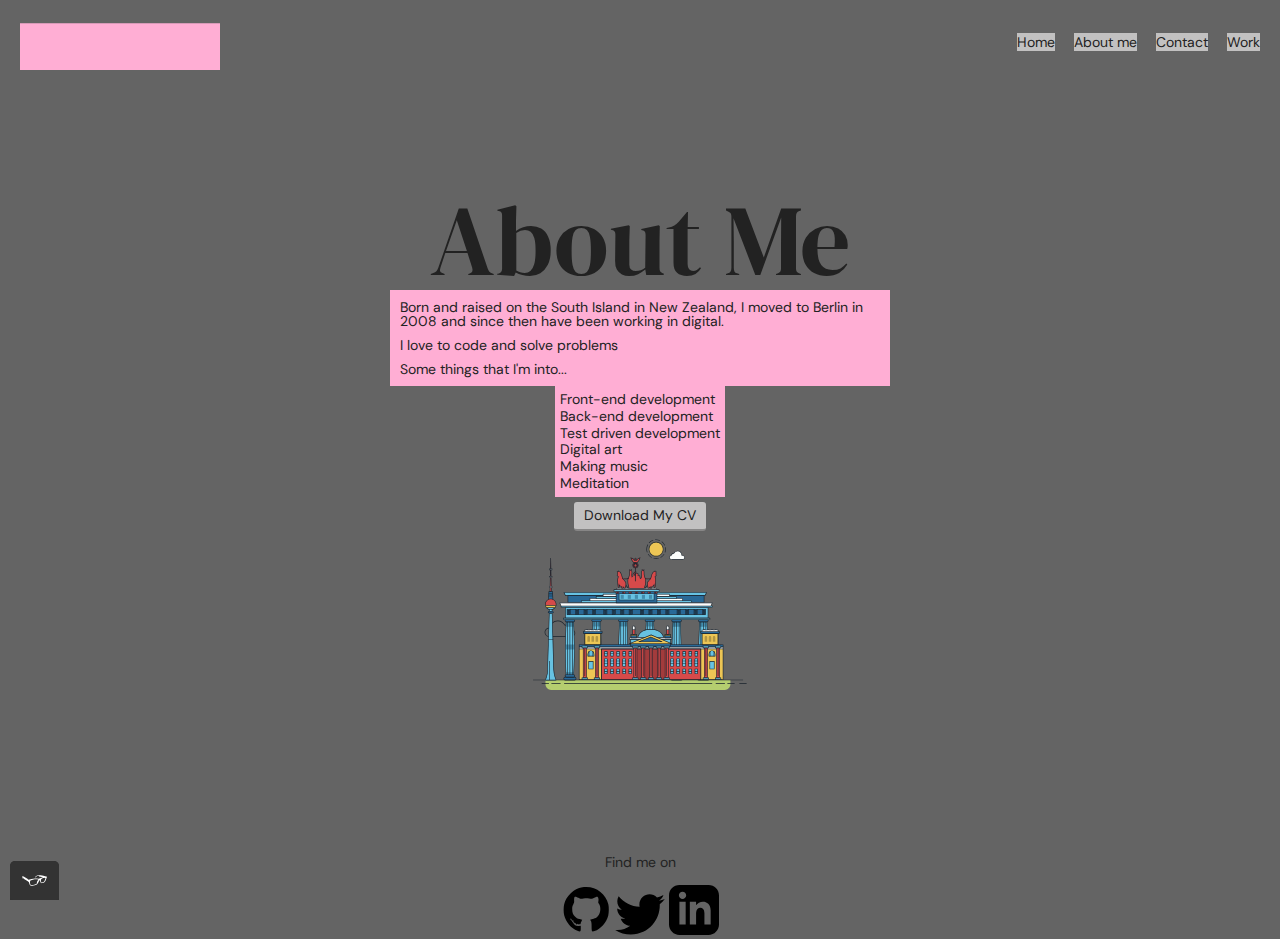
==== commit 5880c73f: "Tidying up SVGs and code errors" ====
--- a/about.html
+++ b/about.html
@@ -1,6 +1,6 @@
 <!DOCTYPE html>
 <!-- <<<<<<<<<<<<<<<<<<<<<<<<<<<<<<<<<<<<<<<<<<<<< HEAD & META >>>>>>>>>>>>>>>>>>>>>>>>>>>>>>>>>>>>>>>>>>>>> -->
-<html>
+<html lang="en">
 <head>
   <meta charset="utf-8">
   <title>About Nick Dewar</title>
@@ -17,15 +17,12 @@
 
 
   <body>
-  <!--  <div class="page-title">
-      <h1 class="heading--massive-light">About <span class="heading--massive-dark">Me</span></h1>
-    </div>-->
 
 
 
 <!-- <<<<<<<<<<<<<<<<<<<<<<<<<<<<<<<<<<<<<<<<<<<<< HEADER INCLUDING LOGO AND NAV >>>>>>>>>>>>>>>>>>>>>>>>>>>>>>>>>>>>>>>>>>>>> -->
 <header class="page-header">
-  <img class="page-header__item" src="./img/Nick_Dewar_Logo.svg" alt="Nick Dewar Logo" width="100px" height="50px" >
+  <img class="page-header__item" src="./img/Nick_Dewar_Logo.svg" alt="Nick Dewar Logo">
   <nav class="page-header__item">
     <ul role="menubar" class="navigation-list">
       <li role="presentation">
@@ -66,7 +63,7 @@
       <li>Meditation</li>
     </ul>
     <a href="files/cv.pdf" class="btn--dark" target="_blank" download>Download My CV</a>
-    <svg id="about-picture" xmlns="http://www.w3.org/2000/svg" class="berlin-illustration" height="auto" viewBox="0 0 700 505" xmlns:xlink="http://www.w3.org/1999/xlink">
+    <svg id="about-picture" xmlns="http://www.w3.org/2000/svg" class="berlin-illustration" height="auto" viewbox="0 0 700 505" xmlns:xlink="http://www.w3.org/1999/xlink">
       <defs>
           <polygon id="a" points=".06 231.917 .06 .929 688.717 .929 688.717 231.917"></polygon>
       </defs>
@@ -676,23 +673,9 @@
 <footer class="page-footer">
   <p>Find me on</p>
   <div class="social-media">
-    <a class="social-media__item" style="text-decoration: none;" href="?xml version=1.0" ? ><!DOCTYPE svg PUBLIC '-//W3C//DTD SVG 1.1//EN' 'http://www.w3.org/Graphics/SVG/1.1/DTD/svg11.dtd' >
-      <svg title="Github Logo" width="50px" height="50px" id="Layer_1" style="enable-background:new 0 0 512 512;" version="1.1" viewBox="0 0 512 512" xml:space="preserve" xmlns="http://www.w3.org/2000/svg" xmlns:xlink="http://www.w3.org/1999/xlink">
-        <g>
-          <path class="st0" d="M256,32C132.3,32,32,134.8,32,261.7c0,101.5,64.2,187.5,153.2,217.9c11.2,2.1,15.3-5,15.3-11.1   c0-5.5-0.2-19.9-0.3-39.1c-62.3,13.9-75.5-30.8-75.5-30.8c-10.2-26.5-24.9-33.6-24.9-33.6c-20.3-14.3,1.5-14,1.5-14   c22.5,1.6,34.3,23.7,34.3,23.7c20,35.1,52.4,25,65.2,19.1c2-14.8,7.8-25,14.2-30.7c-49.7-5.8-102-25.5-102-113.5   c0-25.1,8.7-45.6,23-61.6c-2.3-5.8-10-29.2,2.2-60.8c0,0,18.8-6.2,61.6,23.5c17.9-5.1,37-7.6,56.1-7.7c19,0.1,38.2,2.6,56.1,7.7   c42.8-29.7,61.5-23.5,61.5-23.5c12.2,31.6,4.5,55,2.2,60.8c14.3,16.1,23,36.6,23,61.6c0,88.2-52.4,107.6-102.3,113.3   c8,7.1,15.2,21.1,15.2,42.5c0,30.7-0.3,55.5-0.3,63c0,6.1,4,13.3,15.4,11C415.9,449.1,480,363.1,480,261.7   C480,134.8,379.7,32,256,32z"/>
-        </g>
-      </svg>
-    </a>
-    <a class="social-media__item" style="text-decoration: none;" href="?xml version=1.0" ? ><!DOCTYPE svg  PUBLIC '-//W3C//DTD SVG 1.1//EN'  'http://www.w3.org/Graphics/SVG/1.1/DTD/svg11.dtd' ?xml version="1.0" ?>
-      <svg title="Twitter Logo" width="50px" height="50px" style="fill-rule:evenodd;clip-rule:evenodd;stroke-linejoin:round;stroke-miterlimit:2;" version="1.1" viewBox="0 0 512 512" xml:space="preserve" xmlns="http://www.w3.org/2000/svg" xmlns:serif="http://www.serif.com/" xmlns:xlink="http://www.w3.org/1999/xlink">
-        <path d="M449.446,0c34.525,0 62.554,28.03 62.554,62.554l0,386.892c0,34.524 -28.03,62.554 -62.554,62.554l-386.892,0c-34.524,0 -62.554,-28.03 -62.554,-62.554l0,-386.892c0,-34.524 28.029,-62.554 62.554,-62.554l386.892,0Zm-253.927,424.544c135.939,0 210.268,-112.643 210.268,-210.268c0,-3.218 0,-6.437 -0.153,-9.502c14.406,-10.421 26.973,-23.448 36.935,-38.314c-13.18,5.824 -27.433,9.809 -42.452,11.648c15.326,-9.196 26.973,-23.602 32.49,-40.92c-14.252,8.429 -30.038,14.56 -46.896,17.931c-13.487,-14.406 -32.644,-23.295 -53.946,-23.295c-40.767,0 -73.87,33.104 -73.87,73.87c0,5.824 0.613,11.494 1.992,16.858c-61.456,-3.065 -115.862,-32.49 -152.337,-77.241c-6.284,10.881 -9.962,23.601 -9.962,37.088c0,25.594 13.027,48.276 32.95,61.456c-12.107,-0.307 -23.448,-3.678 -33.41,-9.196l0,0.92c0,35.862 25.441,65.594 59.311,72.49c-6.13,1.686 -12.72,2.606 -19.464,2.606c-4.751,0 -9.348,-0.46 -13.946,-1.38c9.349,29.426 36.628,50.728 68.965,51.341c-25.287,19.771 -57.164,31.571 -91.8,31.571c-5.977,0 -11.801,-0.306 -17.625,-1.073c32.337,21.15 71.264,33.41 112.95,33.41Z"/>
-      </svg>
-    </a>
-    <a class="social-media__item" text-decoration: none; href="?xml version=1.0" ? ><!DOCTYPE svg  PUBLIC '-//W3C//DTD SVG 1.1//EN'  'http://www.w3.org/Graphics/SVG/1.1/DTD/svg11.dtd'>
-      <svg title="LinkedIn Logo" width="50px" height="50px" style="fill-rule:evenodd;clip-rule:evenodd;stroke-linejoin:round;stroke-miterlimit:2;" version="1.1" viewBox="0 0 512 512" xml:space="preserve" xmlns="http://www.w3.org/2000/svg" xmlns:serif="http://www.serif.com/" xmlns:xlink="http://www.w3.org/1999/xlink">
-        <path d="M449.446,0c34.525,0 62.554,28.03 62.554,62.554l0,386.892c0,34.524 -28.03,62.554 -62.554,62.554l-386.892,0c-34.524,0 -62.554,-28.03 -62.554,-62.554l0,-386.892c0,-34.524 28.029,-62.554 62.554,-62.554l386.892,0Zm-288.985,423.278l0,-225.717l-75.04,0l0,225.717l75.04,0Zm270.539,0l0,-129.439c0,-69.333 -37.018,-101.586 -86.381,-101.586c-39.804,0 -57.634,21.891 -67.617,37.266l0,-31.958l-75.021,0c0.995,21.181 0,225.717 0,225.717l75.02,0l0,-126.056c0,-6.748 0.486,-13.492 2.474,-18.315c5.414,-13.475 17.767,-27.434 38.494,-27.434c27.135,0 38.007,20.707 38.007,51.037l0,120.768l75.024,0Zm-307.552,-334.556c-25.674,0 -42.448,16.879 -42.448,39.002c0,21.658 16.264,39.002 41.455,39.002l0.484,0c26.165,0 42.452,-17.344 42.452,-39.002c-0.485,-22.092 -16.241,-38.954 -41.943,-39.002Z"/>
-      </svg>
-    </a>
+    <a class="social-media__item" href="contact.html"><img class="social-media__item" src="img/github-mark.svg" alt="GitHub Logo"></a>
+    <a class="social-media__item" href="contact.html"><img class="social-media__item" src="img/twitter-logo-black.svg" alt="Twitter Logo"></a>
+    <a class="social-media__item" href="contact.html"><img class="social-media__item" src="img/linkedin-logo.svg" alt="LinkedIn Logo"></a>
   </div>
 </footer>
 <!-- >>>>>>>>>>>>>>>>>>>>>>>>>>>>>>>>>>>>>>>>>>>>> FOOTER END <<<<<<<<<<<<<<<<<<<<<<<<<<<<<<<<<<<<<<<<<<<<< -->
--- a/css/styles_dark_goa.css
+++ b/css/styles_dark_goa.css
@@ -73,10 +73,6 @@
     color: var(--darkest-grey-color);
 }
 
-.section-main,
-.section-main__content {
-}
-
 /*h1,
 .heading--massive-dark,
 .heading--massive-light {
@@ -256,8 +252,6 @@
     background-color: var(--lightest-grey-color);
 }
 
-.contact-form {}
-
 ul {
     list-style-type: none;
 }
@@ -332,6 +326,11 @@
 .navigation-list li {
     display: inline-block;
     margin-left: 15px;
+}
+
+header img {
+    width: 100px;
+    height: 50px;
 }
 
 /* >>>>>>>>>>>>>>>>>>>>>>>>>>>>>>>>>>>>>>>>>>>>> HEADER POSITIONING END <<<<<<<<<<<<<<<<<<<<<<<<<<<<<<<<<<<<<<<<<<<<< */
@@ -403,8 +402,21 @@
     background-color: var(--background-grey-color);
 }
 
-a.social-media__item{
+ a.social-media__item:link {
     background-color: var(--background-grey-color);
+}
+
+a.social-media__item:visited {
+    background-color: var(--background-grey-color);
+}
+
+a.social-media__item:hover, 
+a.social-media__item:focus {
+    background-color: var(--background-grey-color);
+}
+
+img.social-media__item {
+    width: 50px;
 }
 
 /* >>>>>>>>>>>>>>>>>>>>>>>>>>>>>>>>>>>>>>>>>>>>> ALL POSITIONING END <<<<<<<<<<<<<<<<<<<<<<<<<<<<<<<<<<<<<<<<<<<<< */
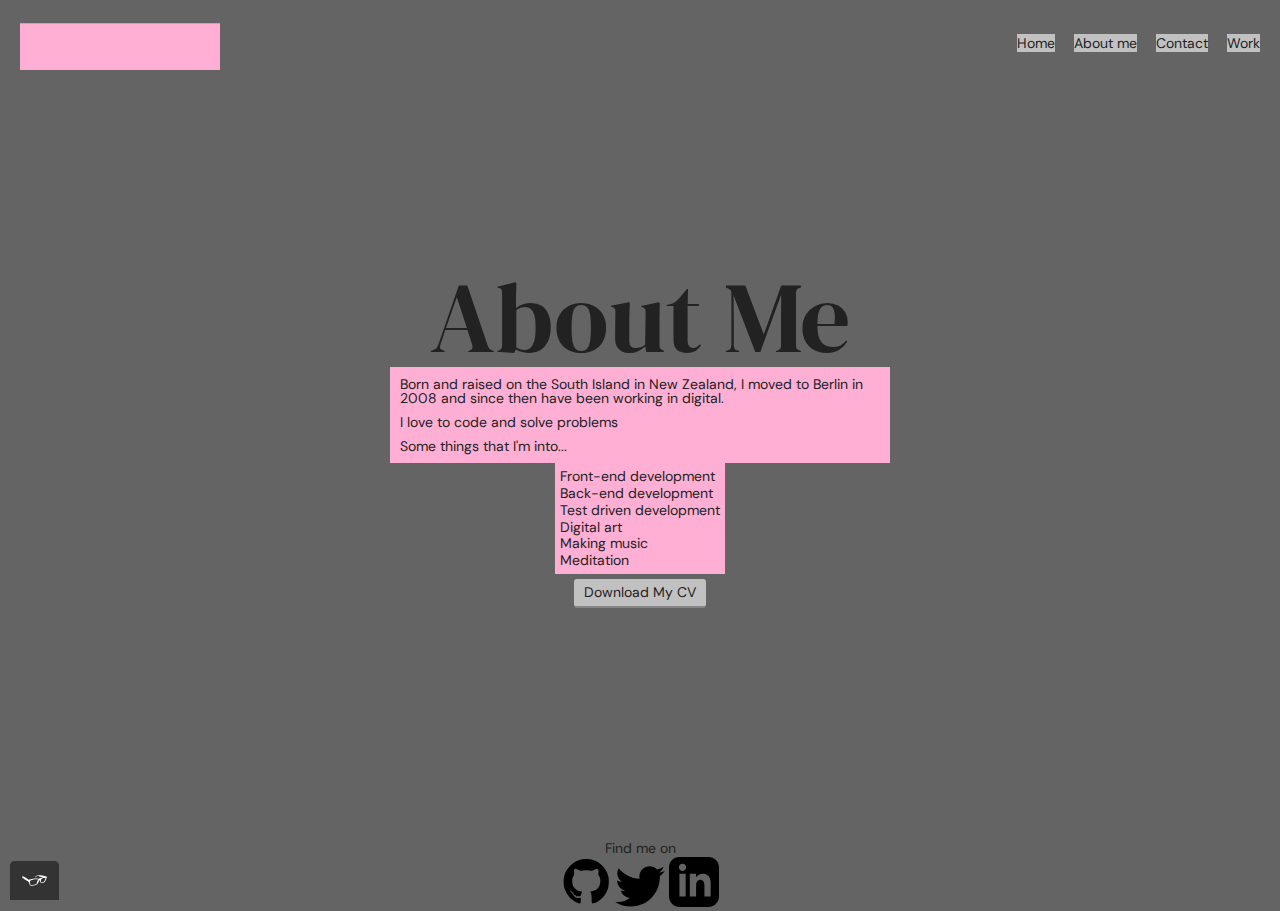
==== commit f125b718: "Fixed the layout bugs on all pages" ====
--- a/about.html
+++ b/about.html
@@ -21,9 +21,11 @@
 
 
 <!-- <<<<<<<<<<<<<<<<<<<<<<<<<<<<<<<<<<<<<<<<<<<<< HEADER INCLUDING LOGO AND NAV >>>>>>>>>>>>>>>>>>>>>>>>>>>>>>>>>>>>>>>>>>>>> -->
-<header class="page-header">
-  <img class="page-header__item" src="./img/Nick_Dewar_Logo.svg" alt="Nick Dewar Logo">
-  <nav class="page-header__item">
+<header>
+  <div class="page-header__logo--container">
+    <img class="header__logo" src="./img/Nick_Dewar_Logo.svg" alt="Nick Dewar Logo">
+  </div>
+  <nav class="page-header__nav--container">
     <ul role="menubar" class="navigation-list">
       <li role="presentation">
         <a href="index.html" role="menuitem" class="link--dark">Home</a>
@@ -63,603 +65,6 @@
       <li>Meditation</li>
     </ul>
     <a href="files/cv.pdf" class="btn--dark" target="_blank" download>Download My CV</a>
-    <svg id="about-picture" xmlns="http://www.w3.org/2000/svg" class="berlin-illustration" height="auto" viewbox="0 0 700 505" xmlns:xlink="http://www.w3.org/1999/xlink">
-      <defs>
-          <polygon id="a" points=".06 231.917 .06 .929 688.717 .929 688.717 231.917"></polygon>
-      </defs>
-      <g fill="none" fill-rule="evenodd">
-        <g transform="translate(0 241)" class="cloud-front">
-          <path fill="#1A232C" d="M87.602,29 L87.602,28 C87.326,28.001 87.103,28.024 86.927,28.033 L86.979,29.031 L87.947,28.78 C85.741,20.282 78.041,14.002 68.852,14 C67.858,14 66.904,14.096 65.98,14.231 L66.125,15.22 L67.019,14.772 C62.626,6.015 53.567,0.001 43.102,0 C29.041,0.002 17.524,10.848 16.443,24.632 L17.44,24.71 L17.606,23.724 C16.803,23.589 15.969,23.5 15.102,23.5 C6.817,23.501 0.102,30.215 0.102,38.5 C0.102,46.785 6.817,53.499 15.102,53.5 L87.602,53.5 C94.644,53.499 100.351,47.792 100.352,40.75 C100.351,33.708 94.644,28.001 87.602,28 L87.602,30 C90.573,30 93.254,31.202 95.203,33.149 C97.15,35.097 98.351,37.778 98.352,40.75 C98.351,43.722 97.15,46.403 95.203,48.351 C93.254,50.298 90.573,51.5 87.602,51.5 L15.102,51.5 C11.509,51.5 8.265,50.046 5.909,47.692 C3.555,45.337 2.102,42.093 2.102,38.5 C2.102,34.907 3.555,31.663 5.909,29.308 C8.265,26.954 11.509,25.5 15.102,25.5 C15.831,25.5 16.553,25.575 17.273,25.697 C17.551,25.743 17.832,25.672 18.055,25.499 C18.277,25.325 18.414,25.07 18.436,24.789 C19.436,12.04 30.094,1.998 43.102,2 C52.786,1.999 61.163,7.564 65.231,15.669 C65.425,16.055 65.842,16.272 66.27,16.21 C67.132,16.084 67.988,16 68.852,16 C77.108,15.998 84.027,21.647 86.011,29.283 C86.13,29.741 86.557,30.054 87.031,30.03 C87.27,30.017 87.457,29.999 87.602,30 L87.602,29" transform="translate(38 36)"></path>
-        </g>
-          <path fill="#B5CE6F" d="M646.484,484.382 C646.484,489.501 644.531,494.62 640.627,498.525 C636.722,502.43 631.603,504.382 626.484,504.382 L60.873,504.382 C55.754,504.382 50.636,502.43 46.731,498.525 C42.826,494.62 40.873,489.501 40.873,484.382 L40.873,471.917 L646.484,471.917 L646.484,484.382"></path>
-          <polyline fill="#67C2E2" points="334.824 185.029 101.449 185.029 106.209 195.08 563.438 195.08 568.2 185.029 334.824 185.029"></polyline>
-          <path fill="#1A232C" d="M334.824,185.029 L334.824,184.029 L101.449,184.029 C101.104,184.029 100.788,184.203 100.604,184.494 C100.42,184.785 100.398,185.146 100.545,185.457 L105.306,195.508 C105.471,195.856 105.824,196.079 106.209,196.079 L563.438,196.079 C563.824,196.079 564.177,195.856 564.342,195.508 L569.104,185.457 C569.251,185.146 569.229,184.785 569.045,184.494 C568.861,184.203 568.544,184.029 568.2,184.029 L334.824,184.029 L334.824,186.029 L566.62,186.029 L562.806,194.08 L106.842,194.08 L103.029,186.029 L334.824,186.029 L334.824,185.029"></path>
-          <polygon fill="#296997" points="114.416 218.974 560.222 218.974 560.222 195.08 114.416 195.08"></polygon>
-          <path fill="#1A232C" d="M560.222,218.974 L560.222,217.974 L115.416,217.974 L115.416,196.079 L559.222,196.079 L559.222,218.974 L560.222,218.974 L560.222,217.974 L560.222,218.974 L561.222,218.974 L561.222,195.08 C561.222,194.816 561.115,194.559 560.929,194.372 C560.742,194.186 560.485,194.08 560.222,194.08 L114.416,194.08 C114.152,194.08 113.895,194.186 113.708,194.372 C113.522,194.559 113.416,194.816 113.416,195.08 L113.416,218.974 C113.416,219.237 113.522,219.495 113.708,219.681 C113.895,219.867 114.152,219.974 114.416,219.974 L560.222,219.974 C560.485,219.974 560.742,219.867 560.929,219.681 C561.115,219.495 561.222,219.237 561.222,218.974 L560.222,218.974"></path>
-          <polygon fill="#67C2E2" points="105.85 269.08 573.225 269.08 573.225 233.398 105.85 233.398"></polygon>
-          <path fill="#1A232C" d="M573.225,233.398 L573.225,232.398 L105.85,232.398 C105.587,232.398 105.329,232.505 105.143,232.691 C104.957,232.877 104.85,233.134 104.85,233.398 L104.85,269.08 C104.85,269.344 104.957,269.601 105.143,269.788 C105.329,269.974 105.587,270.08 105.85,270.08 L573.225,270.08 C573.488,270.08 573.745,269.974 573.932,269.788 C574.118,269.601 574.225,269.344 574.225,269.08 L574.225,233.398 C574.225,233.134 574.118,232.877 573.932,232.691 C573.745,232.505 573.488,232.398 573.225,232.398 L573.225,233.398 L572.225,233.398 L572.225,268.08 L106.85,268.08 L106.85,234.398 L573.225,234.398 L573.225,233.398 L572.225,233.398 L573.225,233.398"></path>
-          <polygon fill="#296997" points="116.751 256.508 562.557 256.508 562.557 241.243 116.751 241.243"></polygon>
-          <path fill="#1A232C" d="M562.557,256.508 L562.557,255.508 L117.75,255.508 L117.75,242.243 L561.557,242.243 L561.557,256.508 L562.557,256.508 L562.557,255.508 L562.557,256.508 L563.557,256.508 L563.557,241.243 C563.557,240.979 563.45,240.722 563.264,240.535 C563.078,240.349 562.82,240.243 562.557,240.243 L116.75,240.243 C116.487,240.243 116.23,240.349 116.043,240.535 C115.857,240.722 115.751,240.979 115.751,241.243 L115.751,256.508 C115.751,256.771 115.857,257.029 116.043,257.215 C116.23,257.401 116.487,257.508 116.751,257.508 L562.557,257.508 C562.82,257.508 563.077,257.401 563.264,257.215 C563.45,257.029 563.557,256.771 563.557,256.508 L562.557,256.508"></path>
-          <polygon fill="#67C2E2" points="158.07 218.974 518.563 218.974 518.563 211.858 158.07 211.858"></polygon>
-          <path fill="#1A232C" d="M518.563,211.858 L518.563,210.858 L158.07,210.858 C157.807,210.858 157.549,210.964 157.363,211.151 C157.177,211.337 157.07,211.594 157.07,211.858 L157.07,218.974 C157.07,219.237 157.177,219.495 157.363,219.681 C157.549,219.867 157.807,219.974 158.07,219.974 L518.563,219.974 C518.826,219.974 519.083,219.867 519.27,219.681 C519.456,219.495 519.562,219.237 519.562,218.974 L519.562,211.858 C519.562,211.594 519.456,211.337 519.27,211.151 C519.083,210.964 518.826,210.858 518.563,210.858 L518.563,211.858 L517.563,211.858 L517.563,217.974 L159.07,217.974 L159.07,212.858 L518.563,212.858 L518.563,211.858 L517.563,211.858 L518.563,211.858"></path>
-          <polygon fill="#FBFDFC" points="186.438 211.858 490.194 211.858 490.194 204.741 186.438 204.741"></polygon>
-          <path fill="#1A232C" d="M490.194,204.741 L490.194,203.741 L186.438,203.741 C186.175,203.741 185.917,203.848 185.731,204.034 C185.545,204.221 185.438,204.478 185.438,204.741 L185.438,211.858 C185.438,212.121 185.545,212.379 185.731,212.565 C185.917,212.751 186.175,212.858 186.438,212.858 L490.194,212.858 C490.458,212.858 490.715,212.751 490.902,212.565 C491.088,212.379 491.194,212.121 491.194,211.858 L491.194,204.741 C491.194,204.478 491.088,204.221 490.902,204.034 C490.715,203.848 490.458,203.741 490.194,203.741 L490.194,204.741 L489.194,204.741 L489.194,210.858 L187.438,210.858 L187.438,205.741 L490.194,205.741 L490.194,204.741 L489.194,204.741 L490.194,204.741"></path>
-          <polygon fill="#67C2E2" points="206.805 204.741 469.828 204.741 469.828 197.624 206.805 197.624"></polygon>
-          <path fill="#1A232C" d="M469.828,197.624 L469.828,196.624 L206.805,196.624 C206.541,196.624 206.284,196.731 206.098,196.917 C205.911,197.103 205.805,197.361 205.805,197.624 L205.805,204.741 C205.805,205.005 205.911,205.262 206.098,205.449 C206.284,205.635 206.541,205.741 206.805,205.741 L469.828,205.741 C470.091,205.741 470.349,205.635 470.535,205.449 C470.722,205.262 470.828,205.005 470.828,204.741 L470.828,197.624 C470.828,197.361 470.722,197.103 470.535,196.917 C470.349,196.731 470.091,196.624 469.828,196.624 L469.828,197.624 L468.828,197.624 L468.828,203.741 L207.805,203.741 L207.805,198.624 L469.828,198.624 L469.828,197.624 L468.828,197.624 L469.828,197.624"></path>
-          <polygon fill="#FBFDFC" points="229.521 197.624 447.111 197.624 447.111 190.509 229.521 190.509"></polygon>
-          <path fill="#1A232C" d="M447.111,190.509 L447.111,189.509 L229.521,189.509 C229.258,189.509 229,189.616 228.814,189.802 C228.628,189.988 228.521,190.246 228.521,190.509 L228.521,197.624 C228.521,197.888 228.628,198.145 228.814,198.332 C229,198.518 229.258,198.624 229.521,198.624 L447.111,198.624 C447.375,198.624 447.632,198.518 447.818,198.332 C448.005,198.145 448.111,197.888 448.111,197.624 L448.111,190.509 C448.111,190.246 448.005,189.988 447.818,189.802 C447.632,189.616 447.375,189.509 447.111,189.509 L447.111,190.509 L446.111,190.509 L446.111,196.624 L230.521,196.624 L230.521,191.509 L447.111,191.509 L447.111,190.509 L446.111,190.509 L447.111,190.509"></path>
-          <path fill="#67C2E2" d="M135.607,355.447 C135.163,337.766 134.264,313.326 133.648,297.387 C133.274,287.721 133.004,281.18 133.004,281.18 L108.722,281.18 C108.722,281.18 108.452,287.721 108.079,297.387 C107.462,313.326 106.563,337.766 106.119,355.447 C105.953,362.059 105.85,367.732 105.85,371.653 L105.85,371.654 C105.85,386.117 107.243,424.332 108.089,446.189 C108.457,455.706 108.722,462.126 108.722,462.126 L133.004,462.126 C133.004,462.126 133.269,455.706 133.637,446.189 C134.482,424.332 135.876,386.117 135.876,371.654 L135.876,371.653 C135.876,367.732 135.773,362.059 135.607,355.447"></path>
-          <path fill="#428DAE" d="M133.648 297.387L108.079 297.387C108.452 287.721 108.722 281.18 108.722 281.18L133.004 281.18C133.004 281.18 133.274 287.721 133.648 297.387M135.876 371.654L105.85 371.654 105.85 371.653C105.85 367.732 105.953 362.059 106.119 355.447L135.607 355.447C135.773 362.059 135.876 367.732 135.876 371.653L135.876 371.654M133.004 462.126L108.722 462.126C108.722 462.126 108.457 455.706 108.089 446.189L133.637 446.189C133.269 455.706 133.004 462.126 133.004 462.126"></path>
-          <path fill="#1A232C" d="M109.612,461.199 L132.114,461.199 C132.447,453.007 134.949,390.886 134.949,371.653 C134.949,352.42 132.447,290.299 132.114,282.108 L109.612,282.108 C109.279,290.299 106.778,352.42 106.778,371.653 C106.778,390.886 109.279,453.007 109.612,461.199 Z M133.895,463.054 L107.832,463.054 L107.794,462.164 C107.766,461.466 104.922,392.193 104.922,371.653 C104.922,351.114 107.766,281.839 107.794,281.142 L107.832,280.252 L133.895,280.252 L133.931,281.142 C133.96,281.839 136.804,351.114 136.804,371.653 C136.804,392.193 133.96,461.466 133.931,462.164 L133.895,463.054 L133.895,463.054 Z"></path>
-          <path fill="#1A232C" d="M111.638 281.18L111.638 462.126C111.638 462.679 112.086 463.126 112.638 463.126 113.19 463.126 113.638 462.679 113.638 462.126L113.638 281.18C113.638 280.628 113.19 280.18 112.638 280.18 112.086 280.18 111.638 280.628 111.638 281.18M119.863 281.18L119.863 462.126C119.863 462.679 120.311 463.126 120.863 463.126 121.416 463.126 121.863 462.679 121.863 462.126L121.863 281.18C121.863 280.628 121.416 280.18 120.863 280.18 120.311 280.18 119.863 280.628 119.863 281.18M128.088 281.18L128.088 462.126C128.088 462.679 128.536 463.126 129.088 463.126 129.64 463.126 130.088 462.679 130.088 462.126L130.088 281.18C130.088 280.628 129.64 280.18 129.088 280.18 128.536 280.18 128.088 280.628 128.088 281.18"></path>
-          <path fill="#296997" d="M136.79,277.265 C136.79,279.418 134.675,281.18 132.09,281.18 L109.636,281.18 C107.051,281.18 104.936,279.418 104.936,277.265 C104.936,275.111 107.051,273.349 109.636,273.349 L132.09,273.349 C134.675,273.349 136.79,275.111 136.79,277.265"></path>
-          <path fill="#1A232C" d="M136.79,277.265 L135.79,277.265 C135.789,278.005 135.433,278.704 134.769,279.262 C134.109,279.814 133.155,280.181 132.09,280.18 L109.636,280.18 C108.571,280.181 107.617,279.814 106.956,279.262 C106.293,278.704 105.936,278.005 105.936,277.265 C105.936,276.524 106.293,275.825 106.957,275.267 C107.617,274.715 108.571,274.348 109.636,274.349 L132.09,274.349 C133.155,274.348 134.109,274.716 134.769,275.267 C135.433,275.825 135.789,276.524 135.79,277.265 L137.79,277.265 C137.791,275.851 137.09,274.593 136.049,273.731 C135.006,272.863 133.61,272.35 132.09,272.349 L109.636,272.349 C108.116,272.35 106.72,272.863 105.676,273.731 C104.636,274.593 103.935,275.851 103.936,277.265 C103.935,278.678 104.636,279.937 105.677,280.798 C106.72,281.666 108.116,282.179 109.636,282.18 L132.09,282.18 C133.61,282.179 135.006,281.666 136.049,280.798 C137.09,279.937 137.791,278.678 137.79,277.265 L136.79,277.265"></path>
-          <path fill="#296997" d="M140.775,467.217 C140.775,469.803 138.661,471.917 136.076,471.917 L105.65,471.917 C103.065,471.917 100.951,469.803 100.951,467.217 L100.951,466.825 C100.951,464.241 103.065,462.126 105.65,462.126 L136.076,462.126 C138.661,462.126 140.775,464.241 140.775,466.825 L140.775,467.217"></path>
-          <path fill="#1A232C" d="M140.775,467.217 L139.775,467.217 C139.775,468.235 139.361,469.155 138.688,469.83 C138.013,470.503 137.093,470.917 136.076,470.917 L105.65,470.917 C104.633,470.917 103.713,470.504 103.038,469.83 C102.365,469.155 101.951,468.235 101.951,467.217 L101.951,466.825 C101.951,465.808 102.365,464.889 103.038,464.214 C103.713,463.54 104.633,463.127 105.65,463.126 L136.076,463.126 C137.093,463.127 138.013,463.54 138.688,464.214 C139.362,464.889 139.775,465.808 139.775,466.825 L139.775,467.217 L141.775,467.217 L141.775,466.825 C141.772,463.684 139.217,461.13 136.076,461.126 L105.65,461.126 C102.509,461.13 99.955,463.684 99.951,466.825 L99.951,467.217 C99.954,470.36 102.509,472.914 105.65,472.917 L136.076,472.917 C139.217,472.914 141.772,470.36 141.775,467.217 L140.775,467.217"></path>
-          <path fill="#296997" d="M136.79,458.208 C136.79,460.363 134.675,462.126 132.09,462.126 L109.636,462.126 C107.051,462.126 104.936,460.363 104.936,458.208 C104.936,456.057 107.051,454.292 109.636,454.292 L132.09,454.292 C134.675,454.292 136.79,456.057 136.79,458.208"></path>
-          <path fill="#1A232C" d="M136.79,458.208 L135.79,458.208 C135.789,458.949 135.432,459.649 134.769,460.207 C134.108,460.76 133.154,461.128 132.09,461.126 L109.636,461.126 C108.572,461.128 107.617,460.76 106.957,460.207 C106.293,459.649 105.936,458.949 105.936,458.208 C105.936,457.47 106.293,456.77 106.957,456.212 C107.617,455.659 108.572,455.291 109.636,455.292 L132.09,455.292 C133.154,455.291 134.108,455.659 134.769,456.212 C135.433,456.77 135.789,457.47 135.79,458.208 L137.79,458.208 C137.791,456.796 137.09,455.538 136.05,454.675 C135.006,453.808 133.61,453.294 132.09,453.292 L109.636,453.292 C108.115,453.294 106.719,453.808 105.676,454.675 C104.636,455.538 103.935,456.796 103.936,458.208 C103.935,459.622 104.636,460.881 105.676,461.743 C106.72,462.611 108.116,463.125 109.636,463.126 L132.09,463.126 C133.61,463.125 135.006,462.611 136.05,461.743 C137.09,460.881 137.791,459.622 137.79,458.208 L136.79,458.208"></path>
-          <path fill="#67C2E2" d="M572.471,355.447 C572.025,337.766 571.126,313.326 570.51,297.387 C570.137,287.721 569.867,281.18 569.867,281.18 L545.585,281.18 C545.585,281.18 545.315,287.721 544.942,297.387 C544.326,313.326 543.427,337.766 542.981,355.447 C542.815,362.059 542.713,367.732 542.713,371.653 L542.713,371.654 C542.713,386.117 544.107,424.332 544.952,446.189 C545.32,455.706 545.585,462.126 545.585,462.126 L569.867,462.126 C569.867,462.126 570.132,455.706 570.499,446.189 C571.346,424.332 572.739,386.117 572.739,371.654 L572.739,371.653 C572.739,367.732 572.637,362.059 572.471,355.447"></path>
-          <path fill="#428DAE" d="M569.582 297.387L566.951 297.387 566.951 282.108 568.977 282.108C569.063 284.206 569.29 289.841 569.582 297.387M564.951 297.387L545.871 297.387C546.162 289.841 546.39 284.206 546.476 282.108L564.951 282.108 564.951 297.387M571.8 369.187L566.951 369.187 566.951 356.265 571.562 356.265C571.685 361.272 571.771 365.701 571.8 369.187M564.951 369.187L543.653 369.187C543.684 365.512 543.777 360.79 543.912 355.447L553.551 355.447 553.551 356.265 564.951 356.265 564.951 369.187"></path>
-          <path fill="#1A232C" d="M546.476,461.199 L568.977,461.199 C569.31,453.007 571.812,390.886 571.812,371.653 C571.812,352.42 569.31,290.299 568.977,282.108 L546.476,282.108 C546.142,290.299 543.642,352.42 543.642,371.653 C543.642,390.886 546.142,453.007 546.476,461.199 M570.758,463.054 L544.694,463.054 L544.658,462.164 C544.629,461.466 541.785,392.193 541.785,371.653 C541.785,351.114 544.629,281.839 544.658,281.142 L544.694,280.252 L570.758,280.252 L570.795,281.142 C570.823,281.839 573.667,351.114 573.667,371.653 C573.667,392.193 570.823,461.466 570.795,462.164 L570.758,463.054"></path>
-          <path fill="#1A232C" d="M548.501 281.18L548.501 462.126C548.501 462.679 548.949 463.126 549.501 463.126 550.053 463.126 550.501 462.679 550.501 462.126L550.501 281.18C550.501 280.628 550.053 280.18 549.501 280.18 548.949 280.18 548.501 280.628 548.501 281.18M556.727 281.18L556.727 462.126C556.727 462.679 557.174 463.126 557.727 463.126 558.279 463.126 558.727 462.679 558.727 462.126L558.727 281.18C558.727 280.628 558.279 280.18 557.727 280.18 557.174 280.18 556.727 280.628 556.727 281.18M564.951 281.18L564.951 462.126C564.951 462.679 565.399 463.126 565.951 463.126 566.503 463.126 566.951 462.679 566.951 462.126L566.951 281.18C566.951 280.628 566.503 280.18 565.951 280.18 565.399 280.18 564.951 280.628 564.951 281.18"></path>
-          <path fill="#296997" d="M573.653,277.265 C573.653,279.418 571.537,281.18 568.953,281.18 L546.499,281.18 C543.915,281.18 541.799,279.418 541.799,277.265 C541.799,275.111 543.915,273.349 546.499,273.349 L568.953,273.349 C571.537,273.349 573.653,275.111 573.653,277.265"></path>
-          <path fill="#1A232C" d="M573.653,277.265 L572.653,277.265 C572.653,278.005 572.296,278.704 571.632,279.262 C570.972,279.814 570.017,280.181 568.953,280.18 L546.499,280.18 C545.435,280.181 544.48,279.814 543.82,279.262 C543.156,278.704 542.8,278.005 542.799,277.265 C542.8,276.525 543.156,275.825 543.82,275.267 C544.481,274.715 545.435,274.348 546.499,274.349 L568.953,274.349 C570.017,274.348 570.972,274.715 571.632,275.267 C572.296,275.825 572.653,276.525 572.653,277.265 L574.653,277.265 C574.654,275.851 573.953,274.593 572.912,273.731 C571.869,272.863 570.473,272.35 568.953,272.349 L546.499,272.349 C544.979,272.35 543.583,272.863 542.54,273.731 C541.499,274.593 540.798,275.851 540.799,277.265 C540.798,278.679 541.499,279.937 542.54,280.798 C543.583,281.666 544.979,282.179 546.499,282.18 L568.953,282.18 C570.473,282.179 571.869,281.666 572.912,280.798 C573.953,279.937 574.654,278.679 574.653,277.265 L573.653,277.265"></path>
-          <path fill="#296997" d="M577.639,467.217 C577.639,469.803 575.524,471.917 572.938,471.917 L542.514,471.917 C539.929,471.917 537.813,469.803 537.813,467.217 L537.813,466.825 C537.813,464.241 539.929,462.126 542.514,462.126 L572.938,462.126 C575.524,462.126 577.639,464.241 577.639,466.825 L577.639,467.217"></path>
-          <path fill="#1A232C" d="M577.639,467.217 L576.639,467.217 C576.638,468.235 576.225,469.155 575.551,469.83 C574.876,470.503 573.956,470.917 572.938,470.917 L542.514,470.917 C541.497,470.917 540.576,470.503 539.901,469.83 C539.227,469.155 538.814,468.234 538.813,467.217 L538.813,466.825 C538.814,465.808 539.227,464.889 539.901,464.214 C540.576,463.54 541.497,463.127 542.514,463.126 L572.938,463.126 C573.956,463.127 574.876,463.54 575.551,464.214 C576.225,464.888 576.638,465.808 576.639,466.825 L576.639,467.217 L578.639,467.217 L578.639,466.825 C578.635,463.684 576.081,461.13 572.938,461.126 L542.514,461.126 C539.372,461.13 536.817,463.684 536.813,466.825 L536.813,467.217 C536.817,470.36 539.372,472.914 542.514,472.917 L572.938,472.917 C576.081,472.914 578.635,470.359 578.639,467.217 L577.639,467.217"></path>
-          <path fill="#296997" d="M573.653,458.208 C573.653,460.363 571.537,462.126 568.953,462.126 L546.499,462.126 C543.915,462.126 541.799,460.363 541.799,458.208 C541.799,456.057 543.915,454.292 546.499,454.292 L568.953,454.292 C571.537,454.292 573.653,456.057 573.653,458.208"></path>
-          <path fill="#1A232C" d="M573.653,458.208 L572.653,458.208 C572.653,458.949 572.296,459.649 571.632,460.207 C570.971,460.76 570.017,461.128 568.953,461.126 L546.499,461.126 C545.435,461.128 544.481,460.76 543.82,460.207 C543.157,459.649 542.799,458.949 542.799,458.208 C542.799,457.47 543.156,456.77 543.82,456.212 C544.481,455.659 545.435,455.291 546.499,455.292 L568.953,455.292 C570.017,455.291 570.971,455.659 571.632,456.212 C572.296,456.77 572.653,457.47 572.653,458.208 L574.653,458.208 C574.654,456.796 573.953,455.538 572.912,454.675 C571.869,453.808 570.473,453.294 568.953,453.292 L546.499,453.292 C544.979,453.294 543.583,453.808 542.54,454.675 C541.499,455.538 540.798,456.796 540.799,458.208 C540.798,459.622 541.499,460.881 542.54,461.743 C543.583,462.611 544.979,463.125 546.499,463.126 L568.953,463.126 C570.473,463.125 571.869,462.611 572.912,461.743 C573.953,460.881 574.654,459.622 574.653,458.208 L573.653,458.208"></path>
-          <path fill="#67C2E2" d="M485.098,355.447 C484.654,337.766 483.753,313.326 483.137,297.387 C482.764,287.721 482.494,281.18 482.494,281.18 L458.213,281.18 C458.213,281.18 457.942,287.721 457.569,297.387 C456.953,313.326 456.055,337.766 455.608,355.447 C455.443,362.059 455.34,367.732 455.34,371.653 L455.34,371.654 C455.34,386.117 456.733,424.332 457.58,446.189 C457.948,455.706 458.213,462.126 458.213,462.126 L482.494,462.126 C482.494,462.126 482.759,455.706 483.126,446.189 C483.973,424.332 485.366,386.117 485.366,371.654 L485.366,371.653 C485.366,367.732 485.265,362.059 485.098,355.447"></path>
-          <path fill="#428DAE" d="M483.137 297.387L457.569 297.387C457.942 287.721 458.213 281.18 458.213 281.18L482.494 281.18C482.494 281.18 482.764 287.721 483.137 297.387M485.355 369.187L455.351 369.187C455.382 365.502 455.475 360.78 455.608 355.447L485.098 355.447C485.232 360.78 485.325 365.502 485.355 369.187"></path>
-          <path fill="#1A232C" d="M459.103,461.199 L481.605,461.199 C481.938,453.007 484.439,390.886 484.439,371.653 C484.439,352.42 481.938,290.299 481.605,282.108 L459.103,282.108 C458.769,290.299 456.268,352.42 456.268,371.653 C456.268,390.886 458.769,453.007 459.103,461.199 Z M483.386,463.054 L457.321,463.054 L457.285,462.164 C457.256,461.466 454.412,392.193 454.412,371.653 C454.412,351.114 457.256,281.839 457.285,281.142 L457.321,280.252 L483.386,280.252 L483.422,281.142 C483.45,281.839 486.294,351.114 486.294,371.653 C486.294,392.193 483.45,461.466 483.422,462.164 L483.386,463.054 L483.386,463.054 Z"></path>
-          <path fill="#1A232C" d="M461.128 281.18L461.128 462.126C461.128 462.679 461.576 463.126 462.128 463.126 462.68 463.126 463.128 462.679 463.128 462.126L463.128 281.18C463.128 280.628 462.68 280.18 462.128 280.18 461.576 280.18 461.128 280.628 461.128 281.18M469.354 281.18L469.354 462.126C469.354 462.679 469.801 463.126 470.354 463.126 470.906 463.126 471.354 462.679 471.354 462.126L471.354 281.18C471.354 280.628 470.906 280.18 470.354 280.18 469.801 280.18 469.354 280.628 469.354 281.18M477.578 281.18L477.578 462.126C477.578 462.679 478.026 463.126 478.578 463.126 479.13 463.126 479.578 462.679 479.578 462.126L479.578 281.18C479.578 280.628 479.13 280.18 478.578 280.18 478.026 280.18 477.578 280.628 477.578 281.18"></path>
-          <path fill="#296997" d="M486.281,277.265 C486.281,279.418 484.164,281.18 481.58,281.18 L459.126,281.18 C456.542,281.18 454.426,279.418 454.426,277.265 C454.426,275.111 456.542,273.349 459.126,273.349 L481.58,273.349 C484.164,273.349 486.281,275.111 486.281,277.265"></path>
-          <path fill="#1A232C" d="M486.281,277.265 L485.281,277.265 C485.281,278.005 484.924,278.704 484.26,279.262 C483.599,279.814 482.644,280.181 481.58,280.18 L459.126,280.18 C458.062,280.181 457.107,279.814 456.447,279.262 C455.783,278.704 455.427,278.005 455.426,277.265 C455.427,276.525 455.783,275.825 456.447,275.267 C457.108,274.715 458.062,274.348 459.126,274.349 L481.58,274.349 C482.644,274.348 483.599,274.716 484.26,275.268 C484.924,275.825 485.281,276.525 485.281,277.265 L487.281,277.265 C487.282,275.851 486.58,274.593 485.54,273.731 C484.496,272.863 483.1,272.35 481.58,272.349 L459.126,272.349 C457.606,272.35 456.21,272.863 455.167,273.731 C454.126,274.593 453.425,275.851 453.426,277.265 C453.425,278.679 454.126,279.937 455.167,280.798 C456.21,281.666 457.606,282.179 459.126,282.18 L481.58,282.18 C483.1,282.179 484.496,281.666 485.54,280.799 C486.58,279.937 487.282,278.679 487.281,277.265 L486.281,277.265"></path>
-          <path fill="#296997" d="M490.266,467.217 C490.266,469.803 488.151,471.917 485.565,471.917 L455.141,471.917 C452.556,471.917 450.44,469.803 450.44,467.217 L450.44,466.825 C450.44,464.241 452.556,462.126 455.141,462.126 L485.565,462.126 C488.151,462.126 490.266,464.241 490.266,466.825 L490.266,467.217"></path>
-          <path fill="#1A232C" d="M490.266,467.217 L489.266,467.217 C489.265,468.235 488.852,469.155 488.178,469.83 C487.503,470.503 486.583,470.917 485.565,470.917 L455.141,470.917 C454.124,470.917 453.203,470.503 452.528,469.83 C451.854,469.155 451.441,468.234 451.44,467.217 L451.44,466.825 C451.441,465.808 451.854,464.889 452.528,464.214 C453.203,463.54 454.124,463.127 455.141,463.126 L485.565,463.126 C486.583,463.127 487.503,463.54 488.178,464.214 C488.852,464.888 489.265,465.808 489.266,466.825 L489.266,467.217 L491.266,467.217 L491.266,466.825 C491.262,463.684 488.708,461.13 485.565,461.126 L455.141,461.126 C451.999,461.13 449.444,463.684 449.44,466.825 L449.44,467.217 C449.444,470.36 451.999,472.914 455.141,472.917 L485.565,472.917 C488.708,472.914 491.262,470.359 491.266,467.217 L490.266,467.217"></path>
-          <path fill="#296997" d="M486.281,458.208 C486.281,460.363 484.164,462.126 481.58,462.126 L459.126,462.126 C456.542,462.126 454.426,460.363 454.426,458.208 C454.426,456.057 456.542,454.292 459.126,454.292 L481.58,454.292 C484.164,454.292 486.281,456.057 486.281,458.208"></path>
-          <path fill="#1A232C" d="M486.281,458.208 L485.281,458.208 C485.281,458.949 484.923,459.649 484.26,460.207 C483.599,460.76 482.644,461.128 481.58,461.126 L459.126,461.126 C458.062,461.128 457.108,460.76 456.447,460.207 C455.784,459.649 455.427,458.949 455.426,458.208 C455.426,457.47 455.783,456.77 456.447,456.212 C457.108,455.659 458.062,455.291 459.126,455.292 L481.58,455.292 C482.644,455.291 483.598,455.659 484.26,456.212 C484.924,456.77 485.281,457.47 485.281,458.208 L487.281,458.208 C487.282,456.795 486.58,455.538 485.54,454.675 C484.496,453.808 483.1,453.294 481.58,453.292 L459.126,453.292 C457.606,453.294 456.21,453.808 455.167,454.675 C454.126,455.538 453.425,456.796 453.426,458.208 C453.425,459.622 454.126,460.881 455.167,461.743 C456.21,462.611 457.606,463.125 459.126,463.126 L481.58,463.126 C483.1,463.125 484.496,462.611 485.54,461.743 C486.581,460.881 487.282,459.622 487.281,458.208 L486.281,458.208"></path>
-          <path fill="#67C2E2" d="M397.726,354.466 C397.28,336.787 396.381,312.346 395.765,296.407 C395.392,286.742 395.122,280.2 395.122,280.2 L370.84,280.2 C370.84,280.2 370.57,286.742 370.197,296.407 C369.581,312.346 368.682,336.787 368.236,354.466 C368.07,361.078 367.968,366.751 367.968,370.672 L367.968,370.673 C367.968,385.136 369.361,423.352 370.207,445.208 C370.575,454.726 370.84,461.146 370.84,461.146 L395.122,461.146 C395.122,461.146 395.386,454.726 395.754,445.208 C396.601,423.352 397.994,385.136 397.994,370.673 L397.994,370.672 C397.994,366.751 397.892,361.078 397.726,354.466"></path>
-          <path fill="#428DAE" d="M394.837 296.407L392.206 296.407 392.206 281.127 394.233 281.127C394.318 283.225 394.545 288.861 394.837 296.407L394.837 296.407zM383.981 296.407L390.206 296.407 390.206 281.127 383.981 281.127 383.981 296.407zM375.756 296.407L381.98 296.407 381.98 281.127 375.756 281.127 375.756 296.407zM373.756 296.407L371.126 296.407C371.417 288.861 371.645 283.225 371.73 281.127L373.756 281.127 373.756 296.407 373.756 296.407zM397.062 369.187L392.206 369.187 392.206 354.466 396.796 354.466C396.943 360.298 397.041 365.389 397.062 369.187L397.062 369.187zM383.981 369.187L390.206 369.187 390.206 354.466 383.981 354.466 383.981 369.187zM375.756 369.187L381.98 369.187 381.98 354.466 375.756 354.466 375.756 369.187zM373.756 369.187L368.9 369.187C368.921 365.389 369.019 360.298 369.166 354.466L373.756 354.466 373.756 369.187 373.756 369.187z"></path>
-          <path fill="#1A232C" d="M371.73,460.218 L394.233,460.218 C394.565,452.027 397.066,389.906 397.066,370.672 C397.066,351.44 394.565,289.319 394.233,281.127 L371.73,281.127 C371.397,289.319 368.895,351.44 368.895,370.672 C368.895,389.906 371.397,452.027 371.73,460.218 M396.013,462.074 L369.949,462.074 L369.912,461.184 C369.884,460.486 367.04,391.212 367.04,370.672 C367.04,350.133 369.884,280.859 369.912,280.162 L369.949,279.272 L396.013,279.272 L396.05,280.162 C396.078,280.859 398.922,350.133 398.922,370.672 C398.922,391.212 396.078,460.486 396.05,461.184 L396.013,462.074"></path>
-          <path fill="#1A232C" d="M373.756 280.2L373.756 461.146C373.756 461.698 374.203 462.146 374.756 462.146 375.308 462.146 375.756 461.698 375.756 461.146L375.756 280.2C375.756 279.647 375.308 279.2 374.756 279.2 374.203 279.2 373.756 279.647 373.756 280.2M381.98 280.2L381.98 461.146C381.98 461.698 382.428 462.146 382.98 462.146 383.533 462.146 383.981 461.698 383.981 461.146L383.981 280.2C383.981 279.647 383.533 279.2 382.98 279.2 382.428 279.2 381.98 279.647 381.98 280.2M390.206 280.2L390.206 461.146C390.206 461.698 390.654 462.146 391.206 462.146 391.758 462.146 392.206 461.698 392.206 461.146L392.206 280.2C392.206 279.647 391.758 279.2 391.206 279.2 390.654 279.2 390.206 279.647 390.206 280.2"></path>
-          <path fill="#296997" d="M398.908,276.285 C398.908,278.439 396.792,280.2 394.208,280.2 L371.754,280.2 C369.17,280.2 367.053,278.439 367.053,276.285 C367.053,274.13 369.17,272.369 371.754,272.369 L394.208,272.369 C396.792,272.369 398.908,274.13 398.908,276.285"></path>
-          <path fill="#1A232C" d="M398.908,276.285 L397.908,276.285 C397.907,277.025 397.551,277.724 396.887,278.281 C396.227,278.833 395.272,279.201 394.208,279.2 L371.754,279.2 C370.69,279.201 369.735,278.833 369.074,278.281 C368.41,277.724 368.053,277.025 368.053,276.285 C368.053,275.544 368.41,274.845 369.074,274.287 C369.735,273.735 370.69,273.367 371.754,273.369 L394.208,273.369 C395.272,273.367 396.227,273.735 396.887,274.287 C397.551,274.844 397.907,275.544 397.908,276.285 L399.908,276.285 C399.909,274.871 399.208,273.612 398.167,272.75 C397.124,271.883 395.728,271.37 394.208,271.369 L371.754,271.369 C370.234,271.37 368.838,271.883 367.794,272.75 C366.754,273.612 366.052,274.871 366.053,276.285 C366.052,277.699 366.754,278.957 367.795,279.818 C368.838,280.686 370.234,281.198 371.754,281.2 L394.208,281.2 C395.728,281.198 397.123,280.686 398.167,279.818 C399.208,278.957 399.909,277.698 399.908,276.285 L398.908,276.285"></path>
-          <path fill="#296997" d="M402.894,466.237 C402.894,468.823 400.779,470.937 398.193,470.937 L367.768,470.937 C365.183,470.937 363.068,468.823 363.068,466.237 L363.068,465.844 C363.068,463.26 365.183,461.146 367.768,461.146 L398.193,461.146 C400.779,461.146 402.894,463.26 402.894,465.844 L402.894,466.237"></path>
-          <path fill="#1A232C" d="M402.894,466.237 L401.894,466.237 C401.893,467.254 401.48,468.174 400.806,468.849 C400.131,469.523 399.211,469.937 398.193,469.937 L367.768,469.937 C366.751,469.937 365.831,469.523 365.156,468.849 C364.482,468.174 364.069,467.254 364.068,466.237 L364.068,465.844 C364.069,464.828 364.482,463.908 365.156,463.233 C365.831,462.56 366.751,462.146 367.768,462.146 L398.193,462.146 C399.211,462.146 400.131,462.56 400.806,463.233 C401.48,463.908 401.893,464.828 401.894,465.844 L401.894,466.237 L403.894,466.237 L403.894,465.844 C403.89,462.703 401.336,460.15 398.193,460.146 L367.768,460.146 C364.626,460.15 362.072,462.703 362.068,465.844 L362.068,466.237 C362.072,469.379 364.626,471.933 367.768,471.937 L398.193,471.937 C401.336,471.933 403.89,469.379 403.894,466.237 L402.894,466.237"></path>
-          <path fill="#296997" d="M398.908,457.228 C398.908,459.382 396.792,461.146 394.208,461.146 L371.754,461.146 C369.17,461.146 367.053,459.382 367.053,457.228 C367.053,455.077 369.17,453.312 371.754,453.312 L394.208,453.312 C396.792,453.312 398.908,455.077 398.908,457.228"></path>
-          <path fill="#1A232C" d="M398.908,457.228 L397.908,457.228 C397.908,457.968 397.55,458.669 396.887,459.226 C396.226,459.779 395.272,460.147 394.208,460.146 L371.754,460.146 C370.69,460.147 369.736,459.779 369.074,459.226 C368.411,458.668 368.053,457.968 368.053,457.228 C368.053,456.489 368.41,455.789 369.074,455.231 C369.736,454.679 370.69,454.311 371.754,454.312 L394.208,454.312 C395.272,454.311 396.226,454.679 396.887,455.231 C397.551,455.789 397.908,456.489 397.908,457.228 L399.908,457.228 C399.909,455.815 399.208,454.557 398.167,453.695 C397.124,452.827 395.728,452.313 394.208,452.312 L371.754,452.312 C370.234,452.313 368.838,452.827 367.794,453.695 C366.754,454.557 366.052,455.815 366.053,457.228 C366.052,458.642 366.753,459.901 367.794,460.763 C368.838,461.631 370.234,462.145 371.754,462.146 L394.208,462.146 C395.728,462.145 397.124,461.631 398.167,460.763 C399.208,459.9 399.909,458.642 399.908,457.228 L398.908,457.228"></path>
-          <path fill="#67C2E2" d="M310.353,354.466 C309.908,336.787 309.009,312.346 308.393,296.407 C308.019,286.742 307.75,280.2 307.75,280.2 L283.467,280.2 C283.467,280.2 283.198,286.742 282.824,296.407 C282.208,312.346 281.309,336.787 280.864,354.466 C280.698,361.078 280.596,366.751 280.596,370.672 L280.596,370.673 C280.596,385.136 281.989,423.352 282.834,445.208 C283.202,454.726 283.467,461.146 283.467,461.146 L307.75,461.146 C307.75,461.146 308.014,454.726 308.382,445.208 C309.228,423.352 310.622,385.136 310.622,370.673 L310.622,370.672 C310.622,366.751 310.518,361.078 310.353,354.466"></path>
-          <path fill="#428DAE" d="M308.393 296.407L282.824 296.407C283.198 286.742 283.467 280.2 283.467 280.2L307.75 280.2C307.75 280.2 308.019 286.742 308.393 296.407M310.617 369.187L280.6 369.187C280.621 365.377 280.718 360.285 280.864 354.466L310.353 354.466C310.498 360.285 310.596 365.377 310.617 369.187"></path>
-          <path fill="#1A232C" d="M284.357,460.218 L306.86,460.218 C307.193,452.027 309.694,389.906 309.694,370.672 C309.694,351.44 307.193,289.319 306.86,281.127 L284.357,281.127 C284.024,289.319 281.523,351.44 281.523,370.672 C281.523,389.906 284.024,452.027 284.357,460.218 Z M308.639,462.074 L282.576,462.074 L282.54,461.184 C282.511,460.486 279.668,391.212 279.668,370.672 C279.668,350.133 282.511,280.859 282.54,280.162 L282.576,279.272 L308.639,279.272 L308.677,280.162 C308.706,280.859 311.549,350.133 311.549,370.672 C311.549,391.212 308.706,460.486 308.677,461.184 L308.639,462.074 L308.639,462.074 Z"></path>
-          <path fill="#1A232C" d="M286.383 280.2L286.383 461.146C286.383 461.698 286.831 462.146 287.383 462.146 287.936 462.146 288.383 461.698 288.383 461.146L288.383 280.2C288.383 279.647 287.936 279.2 287.383 279.2 286.831 279.2 286.383 279.647 286.383 280.2M294.608 280.2L294.608 461.146C294.608 461.698 295.056 462.146 295.608 462.146 296.161 462.146 296.608 461.698 296.608 461.146L296.608 280.2C296.608 279.647 296.161 279.2 295.608 279.2 295.056 279.2 294.608 279.647 294.608 280.2M302.834 280.2L302.834 461.146C302.834 461.698 303.281 462.146 303.834 462.146 304.386 462.146 304.834 461.698 304.834 461.146L304.834 280.2C304.834 279.647 304.386 279.2 303.834 279.2 303.281 279.2 302.834 279.647 302.834 280.2"></path>
-          <path fill="#296997" d="M311.535,276.285 C311.535,278.439 309.42,280.2 306.836,280.2 L284.381,280.2 C281.797,280.2 279.681,278.439 279.681,276.285 C279.681,274.13 281.797,272.369 284.381,272.369 L306.836,272.369 C309.42,272.369 311.535,274.13 311.535,276.285"></path>
-          <path fill="#1A232C" d="M311.535,276.285 L310.535,276.285 C310.534,277.025 310.177,277.724 309.514,278.282 C308.854,278.833 307.901,279.201 306.836,279.2 L284.381,279.2 C283.316,279.201 282.362,278.833 281.702,278.281 C281.038,277.724 280.681,277.025 280.681,276.285 C280.681,275.544 281.038,274.844 281.702,274.287 C282.362,273.735 283.317,273.367 284.381,273.369 L306.836,273.369 C307.9,273.367 308.854,273.735 309.514,274.287 C310.177,274.844 310.534,275.544 310.535,276.285 L312.535,276.285 C312.535,274.871 311.835,273.613 310.795,272.75 C309.751,271.883 308.356,271.37 306.836,271.369 L284.381,271.369 C282.861,271.37 281.465,271.883 280.422,272.75 C279.381,273.612 278.68,274.871 278.681,276.285 C278.68,277.698 279.381,278.957 280.422,279.818 C281.465,280.686 282.861,281.198 284.381,281.2 L306.836,281.2 C308.356,281.198 309.751,280.685 310.794,279.818 C311.835,278.956 312.535,277.698 312.535,276.285 L311.535,276.285"></path>
-          <path fill="#296997" d="M315.522,466.237 C315.522,468.823 313.407,470.937 310.821,470.937 L280.396,470.937 C277.811,470.937 275.696,468.823 275.696,466.237 L275.696,465.844 C275.696,463.26 277.811,461.146 280.396,461.146 L310.821,461.146 C313.407,461.146 315.522,463.26 315.522,465.844 L315.522,466.237"></path>
-          <path fill="#1A232C" d="M315.522,466.237 L314.522,466.237 C314.521,467.254 314.108,468.174 313.434,468.849 C312.759,469.523 311.838,469.937 310.821,469.937 L280.396,469.937 C279.379,469.937 278.458,469.523 277.783,468.849 C277.11,468.174 276.696,467.254 276.696,466.237 L276.696,465.844 C276.696,464.828 277.11,463.908 277.783,463.233 C278.458,462.56 279.379,462.146 280.396,462.146 L310.821,462.146 C311.838,462.146 312.759,462.56 313.434,463.233 C314.108,463.908 314.521,464.828 314.522,465.844 L314.522,466.237 L316.521,466.237 L316.521,465.844 C316.518,462.703 313.963,460.15 310.821,460.146 L280.396,460.146 C277.254,460.15 274.7,462.703 274.696,465.844 L274.696,466.237 C274.699,469.379 277.254,471.933 280.396,471.937 L310.821,471.937 C313.963,471.933 316.518,469.379 316.521,466.237 L315.522,466.237"></path>
-          <path fill="#296997" d="M311.535,457.228 C311.535,459.382 309.42,461.146 306.836,461.146 L284.381,461.146 C281.797,461.146 279.681,459.382 279.681,457.228 C279.681,455.077 281.797,453.312 284.381,453.312 L306.836,453.312 C309.42,453.312 311.535,455.077 311.535,457.228"></path>
-          <path fill="#1A232C" d="M311.535,457.228 L310.535,457.228 C310.534,457.969 310.177,458.669 309.514,459.227 C308.854,459.779 307.9,460.147 306.836,460.146 L284.381,460.146 C283.317,460.147 282.363,459.779 281.702,459.227 C281.038,458.669 280.681,457.968 280.681,457.228 C280.681,456.489 281.038,455.789 281.702,455.231 C282.363,454.679 283.317,454.311 284.381,454.312 L306.836,454.312 C307.9,454.311 308.854,454.679 309.514,455.231 C310.177,455.789 310.534,456.489 310.535,457.228 L312.535,457.228 C312.535,455.815 311.835,454.558 310.795,453.695 C309.752,452.827 308.356,452.313 306.836,452.312 L284.381,452.312 C282.861,452.313 281.465,452.827 280.422,453.695 C279.381,454.557 278.68,455.815 278.681,457.228 C278.68,458.642 279.381,459.9 280.422,460.763 C281.465,461.631 282.861,462.145 284.381,462.146 L306.836,462.146 C308.356,462.145 309.752,461.631 310.795,460.763 C311.835,459.9 312.535,458.641 312.535,457.228 L311.535,457.228"></path>
-          <path fill="#67C2E2" d="M222.981,354.466 C222.535,336.787 221.636,312.346 221.02,296.407 C220.647,286.742 220.377,280.2 220.377,280.2 L196.094,280.2 C196.094,280.2 195.825,286.742 195.452,296.407 C194.835,312.346 193.936,336.787 193.491,354.466 C193.325,361.078 193.223,366.751 193.223,370.672 L193.223,370.673 C193.223,385.136 194.616,423.352 195.462,445.208 C195.83,454.726 196.094,461.146 196.094,461.146 L220.377,461.146 C220.377,461.146 220.642,454.726 221.009,445.208 C221.855,423.352 223.249,385.136 223.249,370.673 L223.249,370.672 C223.249,366.751 223.146,361.078 222.981,354.466"></path>
-          <path fill="#428DAE" d="M220.091 296.407L209.236 296.407 209.236 281.127 219.487 281.127C219.573 283.225 219.8 288.861 220.091 296.407L220.091 296.407zM201.011 296.407L207.236 296.407 207.236 281.127 201.011 281.127 201.011 296.407zM199.011 296.407L196.381 296.407C196.672 288.861 196.899 283.225 196.985 281.127L199.011 281.127 199.011 296.407 199.011 296.407zM222.317 369.187L209.236 369.187 209.236 356.265 221.923 356.265 221.923 354.466 222.051 354.466C222.198 360.298 222.296 365.389 222.317 369.187L222.317 369.187zM201.011 369.187L207.236 369.187 207.236 356.265 201.011 356.265 201.011 369.187zM199.011 369.187L194.155 369.187C194.174 365.784 194.255 361.345 194.377 356.265L199.011 356.265 199.011 369.187 199.011 369.187z"></path>
-          <path fill="#1A232C" d="M196.985,460.218 L219.487,460.218 C219.82,452.027 222.321,389.906 222.321,370.672 C222.321,351.44 219.82,289.319 219.487,281.127 L196.985,281.127 C196.651,289.319 194.151,351.44 194.151,370.672 C194.151,389.906 196.651,452.027 196.985,460.218 M221.267,462.074 L195.204,462.074 L195.167,461.184 C195.138,460.486 192.295,391.212 192.295,370.672 C192.295,350.133 195.138,280.859 195.167,280.162 L195.204,279.272 L221.267,279.272 L221.305,280.162 C221.334,280.859 224.177,350.133 224.177,370.672 C224.177,391.212 221.334,460.486 221.305,461.184 L221.267,462.074"></path>
-          <path fill="#1A232C" d="M199.011 280.2L199.011 461.146C199.011 461.698 199.458 462.146 200.011 462.146 200.563 462.146 201.011 461.698 201.011 461.146L201.011 280.2C201.011 279.647 200.563 279.2 200.011 279.2 199.458 279.2 199.011 279.647 199.011 280.2M207.236 280.2L207.236 461.146C207.236 461.698 207.684 462.146 208.236 462.146 208.788 462.146 209.236 461.698 209.236 461.146L209.236 280.2C209.236 279.647 208.788 279.2 208.236 279.2 207.684 279.2 207.236 279.647 207.236 280.2M215.461 280.2L215.461 461.146C215.461 461.698 215.909 462.146 216.461 462.146 217.013 462.146 217.461 461.698 217.461 461.146L217.461 280.2C217.461 279.647 217.013 279.2 216.461 279.2 215.909 279.2 215.461 279.647 215.461 280.2"></path>
-          <path fill="#296997" d="M224.162,276.285 C224.162,278.439 222.047,280.2 219.463,280.2 L197.008,280.2 C194.424,280.2 192.308,278.439 192.308,276.285 C192.308,274.13 194.424,272.369 197.008,272.369 L219.463,272.369 C222.047,272.369 224.162,274.13 224.162,276.285"></path>
-          <path fill="#1A232C" d="M224.162,276.285 L223.162,276.285 C223.161,277.025 222.805,277.724 222.142,278.282 C221.482,278.833 220.528,279.201 219.463,279.2 L197.008,279.2 C195.944,279.201 194.99,278.833 194.329,278.281 C193.665,277.724 193.308,277.025 193.308,276.285 C193.308,275.544 193.665,274.845 194.329,274.287 C194.99,273.735 195.944,273.367 197.008,273.369 L219.463,273.369 C220.528,273.367 221.481,273.735 222.142,274.287 C222.805,274.844 223.161,275.544 223.162,276.285 L225.162,276.285 C225.163,274.871 224.462,273.613 223.422,272.75 C222.379,271.883 220.983,271.37 219.463,271.369 L197.008,271.369 C195.489,271.37 194.093,271.883 193.049,272.75 C192.008,273.612 191.307,274.871 191.308,276.285 C191.307,277.698 192.008,278.957 193.049,279.818 C194.093,280.686 195.489,281.198 197.008,281.2 L219.463,281.2 C220.983,281.198 222.379,280.686 223.422,279.818 C224.462,278.956 225.163,277.698 225.162,276.285 L224.162,276.285"></path>
-          <path fill="#296997" d="M228.149,466.237 C228.149,468.823 226.034,470.937 223.448,470.937 L193.022,470.937 C190.438,470.937 188.323,468.823 188.323,466.237 L188.323,465.844 C188.323,463.26 190.438,461.146 193.022,461.146 L223.448,461.146 C226.034,461.146 228.149,463.26 228.149,465.844 L228.149,466.237"></path>
-          <path fill="#1A232C" d="M228.149,466.237 L227.149,466.237 C227.149,467.254 226.735,468.174 226.061,468.849 C225.386,469.523 224.466,469.937 223.448,469.937 L193.022,469.937 C192.006,469.937 191.086,469.523 190.411,468.849 C189.737,468.174 189.324,467.254 189.323,466.237 L189.323,465.844 C189.324,464.828 189.737,463.908 190.411,463.233 C191.086,462.56 192.006,462.146 193.022,462.146 L223.448,462.146 C224.466,462.146 225.386,462.56 226.061,463.233 C226.735,463.908 227.149,464.828 227.149,465.844 L227.149,466.237 L229.149,466.237 L229.149,465.844 C229.145,462.703 226.59,460.15 223.448,460.146 L193.022,460.146 C189.881,460.15 187.327,462.703 187.323,465.844 L187.323,466.237 C187.327,469.379 189.881,471.933 193.022,471.937 L223.448,471.937 C226.59,471.933 229.145,469.379 229.149,466.237 L228.149,466.237"></path>
-          <path fill="#296997" d="M224.162,457.228 C224.162,459.382 222.047,461.146 219.463,461.146 L197.008,461.146 C194.424,461.146 192.308,459.382 192.308,457.228 C192.308,455.077 194.424,453.312 197.008,453.312 L219.463,453.312 C222.047,453.312 224.162,455.077 224.162,457.228"></path>
-          <path fill="#1A232C" d="M224.162,457.228 L223.162,457.228 C223.161,457.969 222.805,458.669 222.141,459.227 C221.481,459.779 220.527,460.147 219.463,460.146 L197.008,460.146 C195.944,460.147 194.99,459.779 194.329,459.227 C193.665,458.669 193.308,457.968 193.308,457.228 C193.308,456.489 193.665,455.789 194.329,455.231 C194.99,454.679 195.945,454.311 197.008,454.312 L219.463,454.312 C220.527,454.311 221.481,454.679 222.141,455.231 C222.805,455.789 223.161,456.489 223.162,457.228 L225.162,457.228 C225.163,455.815 224.462,454.557 223.422,453.695 C222.379,452.827 220.984,452.313 219.463,452.312 L197.008,452.312 C195.488,452.313 194.092,452.827 193.049,453.695 C192.008,454.557 191.307,455.815 191.308,457.228 C191.307,458.642 192.008,459.9 193.049,460.763 C194.092,461.631 195.488,462.145 197.008,462.146 L219.463,462.146 C220.983,462.145 222.379,461.631 223.422,460.763 C224.462,459.9 225.163,458.641 225.162,457.228 L224.162,457.228"></path>
-          <polygon fill="#67C2E2" points="99.774 273.349 579.301 273.349 579.301 269.08 99.774 269.08"></polygon>
-          <path fill="#1A232C" d="M579.301,273.349 L579.301,272.349 L100.774,272.349 L100.774,270.08 L578.301,270.08 L578.301,273.349 L579.301,273.349 L579.301,272.349 L579.301,273.349 L580.301,273.349 L580.301,269.08 C580.301,268.817 580.194,268.56 580.008,268.373 C579.822,268.187 579.564,268.08 579.301,268.08 L99.774,268.08 C99.511,268.08 99.254,268.187 99.067,268.373 C98.881,268.56 98.774,268.817 98.774,269.08 L98.774,273.349 C98.774,273.612 98.881,273.87 99.067,274.056 C99.254,274.242 99.511,274.349 99.774,274.349 L579.301,274.349 C579.564,274.349 579.822,274.242 580.008,274.056 C580.194,273.87 580.301,273.612 580.301,273.349 L579.301,273.349"></path>
-          <polygon fill="#67C2E2" points="92.01 233.398 587.064 233.398 587.064 229.131 92.01 229.131"></polygon>
-          <path fill="#1A232C" d="M587.064,233.398 L587.064,232.398 L93.01,232.398 L93.01,230.131 L586.064,230.131 L586.064,233.398 L587.064,233.398 L587.064,232.398 L587.064,233.398 L588.064,233.398 L588.064,229.131 C588.064,228.868 587.958,228.61 587.772,228.424 C587.585,228.238 587.328,228.131 587.064,228.131 L92.01,228.131 C91.746,228.131 91.489,228.238 91.303,228.424 C91.116,228.61 91.01,228.868 91.01,229.131 L91.01,233.398 C91.01,233.661 91.117,233.919 91.303,234.105 C91.489,234.291 91.746,234.398 92.01,234.398 L587.064,234.398 C587.328,234.398 587.585,234.291 587.771,234.105 C587.958,233.919 588.064,233.661 588.064,233.398 L587.064,233.398"></path>
-          <polyline fill="#FBFDFC" points="337.318 218.974 87.572 218.974 92.01 229.131 582.626 229.131 587.064 218.974 337.318 218.974"></polyline>
-          <path fill="#1A232C" d="M337.318,218.974 L337.318,217.974 L87.572,217.974 C87.235,217.974 86.92,218.144 86.736,218.426 C86.551,218.709 86.521,219.065 86.656,219.374 L91.093,229.532 C91.253,229.896 91.612,230.131 92.01,230.131 L582.626,230.131 C583.024,230.131 583.383,229.897 583.542,229.532 L587.981,219.374 C588.116,219.065 588.086,218.709 587.901,218.426 C587.716,218.144 587.402,217.974 587.064,217.974 L337.318,217.974 L337.318,219.974 L585.536,219.974 L581.972,228.131 L92.664,228.131 L89.1,219.974 L337.318,219.974 L337.318,218.974"></path>
-          <polygon fill="#296997" points="272.283 218.974 405.943 218.974 405.943 181.701 272.283 181.701"></polygon>
-          <path fill="#1A232C" d="M405.943,218.974 L405.943,217.974 L273.283,217.974 L273.283,182.701 L404.943,182.701 L404.943,218.974 L405.943,218.974 L405.943,217.974 L405.943,218.974 L406.943,218.974 L406.943,181.701 C406.943,181.437 406.837,181.18 406.65,180.993 C406.464,180.807 406.207,180.701 405.943,180.701 L272.283,180.701 C272.02,180.701 271.762,180.807 271.576,180.993 C271.39,181.18 271.283,181.437 271.283,181.701 L271.283,218.974 C271.283,219.237 271.39,219.495 271.576,219.681 C271.762,219.867 272.02,219.974 272.283,219.974 L405.943,219.974 C406.207,219.974 406.464,219.867 406.65,219.681 C406.837,219.495 406.943,219.237 406.943,218.974 L405.943,218.974"></path>
-          <polygon fill="#67C2E2" points="281.833 209.312 396.393 209.312 396.393 188.946 281.833 188.946"></polygon>
-          <polygon fill="#428DAE" points="287.111 205.753 297.328 205.753 297.328 192.749 287.111 192.749"></polygon>
-          <polygon fill="#428DAE" points="310.284 205.753 320.501 205.753 320.501 192.749 310.284 192.749"></polygon>
-          <polygon fill="#428DAE" points="333.457 205.753 343.673 205.753 343.673 192.749 333.457 192.749"></polygon>
-          <polygon fill="#428DAE" points="356.63 205.753 366.847 205.753 366.847 192.749 356.63 192.749"></polygon>
-          <polygon fill="#428DAE" points="379.804 205.753 390.02 205.753 390.02 192.749 379.804 192.749"></polygon>
-          <path fill="#1A232C" d="M282.761,208.384 L395.465,208.384 L395.465,189.873 L282.761,189.873 L282.761,208.384 Z M280.905,210.24 L397.32,210.24 L397.32,188.018 L280.905,188.018 L280.905,210.24 Z"></path>
-          <polygon fill="#D64A4A" points="272.283 188.359 276.48 188.359 276.48 181.701 272.283 181.701"></polygon>
-          <path fill="#1A232C" d="M276.48,188.359 L276.48,187.359 L273.283,187.359 L273.283,182.701 L275.48,182.701 L275.48,188.359 L276.48,188.359 L276.48,187.359 L276.48,188.359 L277.48,188.359 L277.48,181.701 C277.48,181.437 277.374,181.18 277.188,180.993 C277.001,180.807 276.744,180.701 276.48,180.701 L272.283,180.701 C272.02,180.701 271.762,180.807 271.576,180.993 C271.39,181.18 271.283,181.437 271.283,181.701 L271.283,188.359 C271.283,188.622 271.39,188.88 271.576,189.066 C271.762,189.252 272.02,189.359 272.283,189.359 L276.48,189.359 C276.744,189.359 277.001,189.252 277.188,189.066 C277.374,188.88 277.48,188.622 277.48,188.359 L276.48,188.359"></path>
-          <polygon fill="#D64A4A" points="276.48 188.359 280.678 188.359 280.678 181.701 276.48 181.701"></polygon>
-          <path fill="#1A232C" d="M280.678,188.359 L280.678,187.359 L277.48,187.359 L277.48,182.701 L279.678,182.701 L279.678,188.359 L280.678,188.359 L280.678,187.359 L280.678,188.359 L281.678,188.359 L281.678,181.701 C281.678,181.437 281.571,181.18 281.385,180.993 C281.199,180.807 280.941,180.701 280.678,180.701 L276.48,180.701 C276.217,180.701 275.96,180.807 275.773,180.993 C275.587,181.18 275.48,181.437 275.48,181.701 L275.48,188.359 C275.48,188.622 275.587,188.88 275.773,189.066 C275.96,189.252 276.217,189.359 276.48,189.359 L280.678,189.359 C280.941,189.359 281.199,189.252 281.385,189.066 C281.571,188.88 281.678,188.622 281.678,188.359 L280.678,188.359"></path>
-          <polygon fill="#D64A4A" points="293.13 188.359 297.328 188.359 297.328 181.701 293.13 181.701"></polygon>
-          <path fill="#1A232C" d="M297.328,188.359 L297.328,187.359 L294.13,187.359 L294.13,182.701 L296.328,182.701 L296.328,188.359 L297.328,188.359 L297.328,187.359 L297.328,188.359 L298.328,188.359 L298.328,181.701 C298.328,181.437 298.221,181.18 298.035,180.993 C297.849,180.807 297.591,180.701 297.328,180.701 L293.13,180.701 C292.867,180.701 292.609,180.807 292.423,180.993 C292.237,181.18 292.13,181.437 292.13,181.701 L292.13,188.359 C292.13,188.622 292.237,188.88 292.423,189.066 C292.609,189.252 292.867,189.359 293.13,189.359 L297.328,189.359 C297.591,189.359 297.849,189.252 298.035,189.066 C298.221,188.88 298.328,188.622 298.328,188.359 L297.328,188.359"></path>
-          <polygon fill="#D64A4A" points="297.328 188.359 301.524 188.359 301.524 181.701 297.328 181.701"></polygon>
-          <path fill="#1A232C" d="M301.524,188.359 L301.524,187.359 L298.328,187.359 L298.328,182.701 L300.524,182.701 L300.524,188.359 L301.524,188.359 L301.524,187.359 L301.524,188.359 L302.524,188.359 L302.524,181.701 C302.524,181.437 302.418,181.18 302.232,180.993 C302.045,180.807 301.788,180.701 301.524,180.701 L297.328,180.701 C297.064,180.701 296.807,180.807 296.621,180.993 C296.434,181.18 296.328,181.437 296.328,181.701 L296.328,188.359 C296.328,188.622 296.434,188.88 296.621,189.066 C296.807,189.252 297.064,189.359 297.328,189.359 L301.524,189.359 C301.788,189.359 302.045,189.252 302.232,189.066 C302.418,188.88 302.524,188.622 302.524,188.359 L301.524,188.359"></path>
-          <polygon fill="#D64A4A" points="313.977 188.359 318.175 188.359 318.175 181.701 313.977 181.701"></polygon>
-          <path fill="#1A232C" d="M318.175,188.359 L318.175,187.359 L314.977,187.359 L314.977,182.701 L317.175,182.701 L317.175,188.359 L318.175,188.359 L318.175,187.359 L318.175,188.359 L319.175,188.359 L319.175,181.701 C319.175,181.437 319.068,181.18 318.882,180.993 C318.696,180.807 318.438,180.701 318.175,180.701 L313.977,180.701 C313.714,180.701 313.456,180.807 313.27,180.993 C313.084,181.18 312.977,181.437 312.977,181.701 L312.977,188.359 C312.977,188.622 313.084,188.88 313.27,189.066 C313.456,189.252 313.714,189.359 313.977,189.359 L318.175,189.359 C318.438,189.359 318.696,189.252 318.882,189.066 C319.068,188.88 319.175,188.622 319.175,188.359 L318.175,188.359"></path>
-          <polygon fill="#D64A4A" points="318.175 188.359 322.372 188.359 322.372 181.701 318.175 181.701"></polygon>
-          <path fill="#1A232C" d="M322.372,188.359 L322.372,187.359 L319.175,187.359 L319.175,182.701 L321.372,182.701 L321.372,188.359 L322.372,188.359 L322.372,187.359 L322.372,188.359 L323.372,188.359 L323.372,181.701 C323.372,181.437 323.265,181.18 323.079,180.993 C322.893,180.807 322.635,180.701 322.372,180.701 L318.175,180.701 C317.911,180.701 317.654,180.807 317.468,180.993 C317.281,181.18 317.175,181.437 317.175,181.701 L317.175,188.359 C317.175,188.622 317.282,188.88 317.468,189.066 C317.654,189.252 317.911,189.359 318.175,189.359 L322.372,189.359 C322.635,189.359 322.892,189.252 323.079,189.066 C323.265,188.88 323.372,188.622 323.372,188.359 L322.372,188.359"></path>
-          <polygon fill="#D64A4A" points="334.824 188.359 339.022 188.359 339.022 181.701 334.824 181.701"></polygon>
-          <path fill="#1A232C" d="M339.022,188.359 L339.022,187.359 L335.824,187.359 L335.824,182.701 L338.021,182.701 L338.022,188.359 L339.022,188.359 L339.022,187.359 L339.022,188.359 L340.021,188.359 L340.021,181.701 C340.021,181.437 339.915,181.18 339.729,180.993 C339.542,180.807 339.285,180.701 339.022,180.701 L334.824,180.701 C334.561,180.701 334.303,180.807 334.117,180.993 C333.931,181.18 333.824,181.437 333.824,181.701 L333.824,188.359 C333.824,188.622 333.931,188.88 334.117,189.066 C334.303,189.252 334.561,189.359 334.824,189.359 L339.022,189.359 C339.285,189.359 339.542,189.252 339.729,189.066 C339.915,188.88 340.021,188.622 340.021,188.359 L339.022,188.359"></path>
-          <polygon fill="#D64A4A" points="339.022 188.359 343.219 188.359 343.219 181.701 339.022 181.701"></polygon>
-          <path fill="#1A232C" d="M343.219,188.359 L343.219,187.359 L340.021,187.359 L340.021,182.701 L342.219,182.701 L342.219,188.359 L343.219,188.359 L343.219,187.359 L343.219,188.359 L344.219,188.359 L344.219,181.701 C344.219,181.437 344.112,181.18 343.926,180.993 C343.74,180.807 343.482,180.701 343.219,180.701 L339.022,180.701 C338.758,180.701 338.501,180.807 338.314,180.993 C338.128,181.18 338.022,181.437 338.022,181.701 L338.022,188.359 C338.022,188.622 338.128,188.88 338.314,189.066 C338.501,189.252 338.758,189.359 339.022,189.359 L343.219,189.359 C343.482,189.359 343.74,189.252 343.926,189.066 C344.112,188.88 344.219,188.622 344.219,188.359 L343.219,188.359"></path>
-          <polygon fill="#D64A4A" points="355.671 188.359 359.868 188.359 359.868 181.701 355.671 181.701"></polygon>
-          <path fill="#1A232C" d="M359.868,188.359 L359.868,187.359 L356.671,187.359 L356.671,182.701 L358.868,182.701 L358.868,188.359 L359.868,188.359 L359.868,187.359 L359.868,188.359 L360.868,188.359 L360.868,181.701 C360.868,181.437 360.762,181.18 360.575,180.993 C360.389,180.807 360.132,180.701 359.868,180.701 L355.671,180.701 C355.408,180.701 355.15,180.807 354.964,180.993 C354.778,181.18 354.671,181.437 354.671,181.701 L354.671,188.359 C354.671,188.622 354.778,188.88 354.964,189.066 C355.15,189.252 355.408,189.359 355.671,189.359 L359.868,189.359 C360.132,189.359 360.389,189.252 360.575,189.066 C360.762,188.88 360.868,188.622 360.868,188.359 L359.868,188.359"></path>
-          <polygon fill="#D64A4A" points="359.868 188.359 364.065 188.359 364.065 181.701 359.868 181.701"></polygon>
-          <path fill="#1A232C" d="M364.065,188.359 L364.065,187.359 L360.868,187.359 L360.868,182.701 L363.065,182.701 L363.065,188.359 L364.065,188.359 L364.065,187.359 L364.065,188.359 L365.065,188.359 L365.065,181.701 C365.065,181.437 364.959,181.18 364.773,180.993 C364.586,180.807 364.329,180.701 364.065,180.701 L359.868,180.701 C359.605,180.701 359.347,180.807 359.161,180.993 C358.975,181.18 358.868,181.437 358.868,181.701 L358.868,188.359 C358.868,188.622 358.975,188.88 359.161,189.066 C359.347,189.252 359.605,189.359 359.868,189.359 L364.065,189.359 C364.329,189.359 364.586,189.252 364.773,189.066 C364.959,188.88 365.065,188.622 365.065,188.359 L364.065,188.359"></path>
-          <polygon fill="#D64A4A" points="376.518 188.359 380.715 188.359 380.715 181.701 376.518 181.701"></polygon>
-          <path fill="#1A232C" d="M380.715,188.359 L380.715,187.359 L377.518,187.359 L377.518,182.701 L379.715,182.701 L379.715,188.359 L380.715,188.359 L380.715,187.359 L380.715,188.359 L381.715,188.359 L381.715,181.701 C381.715,181.437 381.608,181.18 381.422,180.993 C381.236,180.807 380.978,180.701 380.715,180.701 L376.518,180.701 C376.254,180.701 375.997,180.807 375.81,180.993 C375.624,181.18 375.518,181.437 375.518,181.701 L375.518,188.359 C375.518,188.622 375.624,188.88 375.81,189.066 C375.997,189.252 376.254,189.359 376.518,189.359 L380.715,189.359 C380.978,189.359 381.236,189.252 381.422,189.066 C381.608,188.88 381.715,188.622 381.715,188.359 L380.715,188.359"></path>
-          <polygon fill="#D64A4A" points="380.715 188.359 384.912 188.359 384.912 181.701 380.715 181.701"></polygon>
-          <path fill="#1A232C" d="M384.912,188.359 L384.912,187.359 L381.715,187.359 L381.715,182.701 L383.912,182.701 L383.912,188.359 L384.912,188.359 L384.912,187.359 L384.912,188.359 L385.912,188.359 L385.912,181.701 C385.912,181.437 385.805,181.18 385.619,180.993 C385.433,180.807 385.175,180.701 384.912,180.701 L380.715,180.701 C380.452,180.701 380.194,180.807 380.008,180.993 C379.822,181.18 379.715,181.437 379.715,181.701 L379.715,188.359 C379.715,188.622 379.822,188.88 380.008,189.066 C380.194,189.252 380.452,189.359 380.715,189.359 L384.912,189.359 C385.175,189.359 385.433,189.252 385.619,189.066 C385.805,188.88 385.912,188.622 385.912,188.359 L384.912,188.359"></path>
-          <polygon fill="#D64A4A" points="397.364 188.359 401.561 188.359 401.561 181.701 397.364 181.701"></polygon>
-          <path fill="#1A232C" d="M401.561,188.359 L401.561,187.359 L398.364,187.359 L398.364,182.701 L400.561,182.701 L400.561,188.359 L401.561,188.359 L401.561,187.359 L401.561,188.359 L402.561,188.359 L402.561,181.701 C402.561,181.437 402.454,181.18 402.268,180.993 C402.081,180.807 401.824,180.701 401.561,180.701 L397.364,180.701 C397.101,180.701 396.843,180.807 396.657,180.993 C396.471,181.18 396.364,181.437 396.364,181.701 L396.364,188.359 C396.364,188.622 396.471,188.88 396.657,189.066 C396.843,189.252 397.101,189.359 397.364,189.359 L401.561,189.359 C401.824,189.359 402.081,189.252 402.268,189.066 C402.454,188.88 402.561,188.622 402.561,188.359 L401.561,188.359"></path>
-          <polygon fill="#D64A4A" points="401.561 188.359 405.759 188.359 405.759 181.701 401.561 181.701"></polygon>
-          <path fill="#1A232C" d="M405.759,188.359 L405.759,187.359 L402.561,187.359 L402.561,182.701 L404.759,182.701 L404.759,188.359 L405.759,188.359 L405.759,187.359 L405.759,188.359 L406.759,188.359 L406.759,181.701 C406.759,181.437 406.652,181.18 406.466,180.993 C406.28,180.807 406.022,180.701 405.759,180.701 L401.561,180.701 C401.297,180.701 401.04,180.807 400.853,180.993 C400.667,181.18 400.561,181.437 400.561,181.701 L400.561,188.359 C400.561,188.622 400.667,188.88 400.853,189.066 C401.04,189.252 401.297,189.359 401.561,189.359 L405.759,189.359 C406.022,189.359 406.28,189.252 406.466,189.066 C406.652,188.88 406.759,188.622 406.759,188.359 L405.759,188.359"></path>
-          <polygon fill="#67C2E2" points="265.221 181.701 413.006 181.701 413.006 175.695 265.221 175.695"></polygon>
-          <path fill="#1A232C" d="M413.006,175.695 L413.006,174.695 L265.221,174.695 C264.957,174.695 264.7,174.801 264.514,174.988 C264.327,175.174 264.221,175.431 264.221,175.695 L264.221,181.701 C264.221,181.964 264.327,182.221 264.514,182.408 C264.7,182.594 264.957,182.701 265.221,182.701 L413.006,182.701 C413.269,182.701 413.527,182.594 413.713,182.408 C413.899,182.221 414.006,181.964 414.006,181.701 L414.006,175.695 C414.006,175.431 413.899,175.174 413.713,174.988 C413.527,174.801 413.269,174.695 413.006,174.695 L413.006,175.695 L412.006,175.695 L412.006,180.701 L266.221,180.701 L266.221,176.695 L413.006,176.695 L413.006,175.695 L412.006,175.695 L413.006,175.695"></path>
-          <polygon fill="#FBFDFC" points="274.382 175.695 404.506 175.695 404.506 170.979 274.382 170.979"></polygon>
-          <path fill="#1A232C" d="M404.506,170.979 L404.506,169.979 L274.382,169.979 C274.119,169.979 273.861,170.086 273.675,170.272 C273.489,170.458 273.382,170.716 273.382,170.979 L273.382,175.695 C273.382,175.958 273.489,176.216 273.675,176.402 C273.861,176.588 274.119,176.695 274.382,176.695 L404.506,176.695 C404.769,176.695 405.027,176.588 405.213,176.402 C405.399,176.216 405.506,175.958 405.506,175.695 L405.506,170.979 C405.506,170.716 405.399,170.458 405.213,170.272 C405.027,170.086 404.769,169.979 404.506,169.979 L404.506,170.979 L403.506,170.979 L403.506,174.695 L275.382,174.695 L275.382,171.979 L404.506,171.979 L404.506,170.979 L403.506,170.979 L404.506,170.979"></path>
-          <path fill="#D64A4A" d="M375.91,159.845 L366.735,170.979"></path>
-          <path fill="#1A232C" d="M375.138,159.209 L365.964,170.343 C365.612,170.769 365.673,171.399 366.099,171.751 C366.526,172.102 367.156,172.041 367.507,171.615 L376.682,160.481 C377.033,160.055 376.972,159.425 376.546,159.073 C376.12,158.722 375.49,158.783 375.138,159.209"></path>
-          <path fill="#D64A4A" d="M401.361,153.429 C401.361,153.429 400.742,167.964 398.733,168.119 C396.723,168.273 395.486,167.037 396.259,165.335 C397.031,163.634 397.495,157.604 397.495,157.604 C397.495,157.604 394.402,164.098 390.847,164.562 C387.29,165.026 388.837,170.979 388.837,170.979 L384.353,170.979 L384.353,166.263 L380.95,168.273 L380.95,170.979 L377.239,170.979 C377.239,170.979 376.621,165.953 375.384,164.252 C374.147,162.552 374.147,150.336 376.775,149.099 C379.404,147.862 380.485,143.068 382.033,142.914 C383.579,142.759 385.435,139.049 386.672,135.183 C387.909,131.317 390.46,117.285 397.418,116.009 L399.506,114.269 L399.506,116.704 C399.506,116.704 400.55,116.473 401.361,116.936 L403.333,116.588 L402.637,118.676 C402.637,118.676 403.101,122.851 402.637,124.011 C402.173,125.17 403.333,129.693 403.333,129.693 C403.333,129.693 402.985,130.737 401.478,131.085 C399.97,131.433 399.622,132.593 399.854,134.448 C400.086,136.304 402.289,141.986 401.825,144.653 C401.361,147.321 401.519,150.726 401.361,153.429"></path>
-          <path fill="#1A232C" d="M401.361,153.429 L400.362,153.387 C400.362,153.387 400.353,153.608 400.332,154.002 C400.26,155.379 400.05,158.847 399.645,161.95 C399.444,163.499 399.189,164.962 398.898,165.982 C398.756,166.49 398.597,166.888 398.479,167.088 L398.408,167.196 L398.387,167.221 L398.569,167.406 L398.449,167.179 L398.387,167.221 L398.569,167.406 L398.449,167.179 L398.697,167.651 L398.657,167.121 L398.449,167.179 L398.697,167.651 L398.657,167.121 L398.4,167.132 C397.86,167.133 397.483,166.988 397.289,166.836 C397.096,166.675 397.036,166.56 397.026,166.316 C397.026,166.178 397.06,165.99 397.169,165.749 C397.429,165.165 397.598,164.439 397.76,163.595 C398.232,161.093 398.49,157.699 398.492,157.681 C398.529,157.199 398.219,156.762 397.753,156.638 C397.286,156.513 396.8,156.738 396.592,157.174 L396.563,157.235 C396.404,157.559 395.603,159.129 394.473,160.622 C393.91,161.368 393.264,162.092 392.605,162.628 C391.945,163.168 391.285,163.5 390.717,163.57 C390.092,163.65 389.529,163.876 389.079,164.214 C388.399,164.723 388.006,165.437 387.788,166.143 C387.568,166.854 387.503,167.584 387.502,168.266 C387.505,169.843 387.859,171.184 387.869,171.23 L388.837,170.979 L388.837,169.979 L385.353,169.979 L385.353,166.263 C385.353,165.903 385.161,165.573 384.848,165.395 C384.535,165.216 384.154,165.219 383.844,165.402 L380.442,167.412 C380.137,167.592 379.95,167.919 379.95,168.273 L379.95,169.979 L377.239,169.979 L377.239,170.979 L378.232,170.857 C378.229,170.84 378.073,169.562 377.754,168.047 C377.594,167.289 377.395,166.472 377.146,165.71 C376.893,164.947 376.61,164.245 376.192,163.664 L376.176,163.636 C376.129,163.552 376.04,163.311 375.966,162.986 C375.733,162 375.58,160.263 375.582,158.403 C375.581,156.47 375.74,154.375 376.074,152.735 C376.24,151.917 376.452,151.213 376.681,150.727 C376.904,150.231 377.156,150.009 377.201,150.004 C378.062,149.596 378.721,148.948 379.272,148.253 C380.096,147.208 380.706,146.017 381.241,145.125 C381.505,144.681 381.752,144.314 381.942,144.105 C382.036,144 382.113,143.937 382.15,143.914 L382.173,143.901 L382.117,143.754 L382.132,143.909 L382.173,143.901 L382.117,143.754 L382.132,143.909 C382.515,143.87 382.854,143.729 383.15,143.547 C383.668,143.224 384.09,142.773 384.499,142.232 C385.107,141.42 385.67,140.39 386.198,139.232 C386.723,138.074 387.208,136.789 387.624,135.488 C387.953,134.457 388.339,132.869 388.858,131.003 C389.632,128.212 390.698,124.826 392.168,122.09 C392.9,120.722 393.733,119.522 394.645,118.638 C395.56,117.752 396.531,117.189 397.598,116.992 C397.765,116.962 397.928,116.885 398.058,116.777 L398.506,116.404 L398.506,116.704 C398.506,117.008 398.643,117.294 398.88,117.484 C399.117,117.674 399.426,117.747 399.723,117.681 L399.644,117.325 L399.716,117.682 L399.723,117.681 L399.644,117.325 L399.716,117.682 C399.725,117.68 399.905,117.646 400.129,117.646 C400.388,117.644 400.688,117.698 400.865,117.805 C401.069,117.921 401.303,117.962 401.535,117.921 L401.853,117.865 L401.688,118.36 C401.642,118.498 401.627,118.641 401.643,118.787 C401.643,118.787 401.655,118.894 401.674,119.088 C401.73,119.666 401.843,120.989 401.843,122.112 C401.843,122.485 401.83,122.836 401.803,123.115 C401.778,123.391 401.725,123.606 401.708,123.639 C401.549,124.057 401.533,124.424 401.527,124.834 C401.531,125.838 401.744,127.072 401.95,128.105 C402.157,129.132 402.362,129.931 402.364,129.942 L403.333,129.693 L402.384,129.377 L402.762,129.503 L402.395,129.347 L402.384,129.377 L402.762,129.503 L402.395,129.347 C402.392,129.356 402.329,129.497 402.165,129.654 C401.999,129.81 401.739,129.996 401.253,130.11 C400.462,130.284 399.756,130.712 399.337,131.358 C398.916,131.999 398.789,132.737 398.788,133.5 C398.788,133.844 398.815,134.201 398.861,134.572 C398.93,135.103 399.092,135.731 399.296,136.481 C399.602,137.597 400.005,138.947 400.329,140.271 C400.655,141.591 400.892,142.895 400.889,143.819 C400.889,144.076 400.872,144.301 400.84,144.482 C400.353,147.317 400.521,150.743 400.363,153.371 L400.362,153.387 L401.361,153.429 L402.36,153.487 C402.516,150.709 402.37,147.325 402.81,144.825 C402.867,144.499 402.889,144.165 402.889,143.819 C402.883,142.181 402.401,140.226 401.915,138.423 C401.671,137.525 401.422,136.673 401.225,135.952 C401.027,135.236 400.882,134.633 400.846,134.324 C400.807,134.016 400.788,133.74 400.788,133.5 C400.787,132.958 400.889,132.631 401.005,132.462 C401.122,132.297 401.261,132.17 401.703,132.059 C402.656,131.843 403.32,131.368 403.712,130.929 C404.108,130.49 404.25,130.103 404.282,130.009 C404.342,129.829 404.349,129.629 404.302,129.445 L404.269,129.315 C404.195,129.014 404.006,128.224 403.837,127.337 C403.668,126.455 403.525,125.457 403.527,124.834 C403.527,124.694 403.534,124.575 403.545,124.493 L403.561,124.4 L403.566,124.381 L403.547,124.375 L403.565,124.382 L403.566,124.381 L403.547,124.375 L403.565,124.382 C403.703,124.028 403.753,123.689 403.793,123.311 C403.83,122.935 403.843,122.529 403.843,122.112 C403.842,120.451 403.632,118.585 403.631,118.566 L402.637,118.676 L403.585,118.993 L404.282,116.905 C404.394,116.569 404.321,116.203 404.09,115.935 C403.859,115.667 403.508,115.542 403.159,115.603 L401.187,115.952 L401.361,116.936 L401.858,116.068 C401.224,115.711 400.595,115.649 400.129,115.646 C399.661,115.647 399.337,115.718 399.289,115.728 L399.506,116.704 L400.506,116.704 L400.506,114.269 C400.506,113.88 400.282,113.528 399.93,113.363 C399.578,113.198 399.165,113.252 398.866,113.501 L396.778,115.24 L397.418,116.009 L397.238,115.025 C395.176,115.405 393.519,116.71 392.195,118.377 C390.205,120.888 388.847,124.295 387.829,127.447 C387.323,129.023 386.907,130.535 386.561,131.829 C386.215,133.121 385.936,134.204 385.719,134.878 C385.118,136.76 384.36,138.607 383.599,139.946 C383.22,140.615 382.838,141.155 382.513,141.494 C382.352,141.663 382.206,141.78 382.101,141.844 C381.995,141.91 381.938,141.919 381.934,141.919 C381.485,141.964 381.12,142.169 380.841,142.397 C380.351,142.803 380.016,143.307 379.669,143.86 C379.161,144.688 378.665,145.643 378.108,146.459 C377.555,147.28 376.945,147.922 376.35,148.194 C375.615,148.556 375.203,149.184 374.869,149.88 C374.379,150.938 374.079,152.284 373.874,153.772 C373.673,155.257 373.583,156.873 373.582,158.403 C373.583,159.803 373.658,161.127 373.803,162.222 C373.876,162.77 373.966,163.261 374.081,163.689 C374.201,164.12 374.322,164.481 374.575,164.84 C374.777,165.11 375.034,165.674 375.245,166.331 C375.569,167.321 375.826,168.528 375.994,169.475 C376.079,169.949 376.142,170.358 376.185,170.648 C376.206,170.793 376.221,170.908 376.232,170.985 L376.247,171.101 C376.308,171.601 376.735,171.979 377.239,171.979 L380.95,171.979 C381.214,171.979 381.471,171.872 381.657,171.686 C381.844,171.5 381.95,171.242 381.95,170.979 L381.95,168.844 L383.353,168.015 L383.353,170.979 C383.353,171.242 383.459,171.5 383.645,171.686 C383.832,171.872 384.089,171.979 384.353,171.979 L388.837,171.979 C389.148,171.979 389.438,171.836 389.628,171.591 C389.818,171.345 389.883,171.028 389.805,170.727 L389.803,170.721 C389.776,170.62 389.5,169.458 389.502,168.266 C389.498,167.536 389.614,166.806 389.854,166.343 C389.973,166.109 390.11,165.941 390.277,165.816 C390.445,165.692 390.65,165.598 390.976,165.553 C392.149,165.395 393.157,164.785 394.035,164.04 C395.349,162.913 396.412,161.428 397.176,160.214 C397.937,159.001 398.386,158.058 398.398,158.034 L397.495,157.604 L396.498,157.527 C396.498,157.528 396.47,157.894 396.415,158.479 C396.333,159.356 396.191,160.715 396,161.994 C395.905,162.634 395.798,163.254 395.683,163.775 C395.571,164.294 395.44,164.725 395.348,164.922 C395.14,165.379 395.026,165.85 395.026,166.316 C395.016,167.158 395.435,167.95 396.075,168.426 C396.713,168.91 397.523,169.13 398.4,169.131 C398.535,169.131 398.671,169.126 398.81,169.116 C399.245,169.082 399.583,168.857 399.801,168.635 C400.213,168.207 400.418,167.722 400.63,167.14 C400.982,166.128 401.245,164.807 401.468,163.351 C402.127,158.999 402.359,153.49 402.36,153.472 L401.361,153.429 L402.36,153.487 L401.361,153.429"></path>
-          <path fill="#D64A4A" d="M385.085,139.252 C385.085,139.252 376.873,142.052 366.735,138.714"></path>
-          <path fill="#1A232C" d="M384.762,138.305 L384.739,138.313 C384.438,138.411 381.414,139.352 376.96,139.351 C374.127,139.351 370.717,138.973 367.048,137.764 C366.523,137.592 365.958,137.877 365.786,138.402 C365.613,138.926 365.898,139.491 366.423,139.664 C370.325,140.949 373.949,141.351 376.96,141.351 C382.011,141.35 385.335,140.222 385.408,140.198 C385.93,140.02 386.21,139.452 386.031,138.929 C385.853,138.406 385.285,138.127 384.762,138.305"></path>
-          <polyline fill="#CA6A6F" points="334.873 122.735 336.209 121.807 336.209 103.793 334.873 103.793 334.873 122.735"></polyline>
-          <path fill="#1A232C" d="M334.873,122.735 L335.443,123.556 L336.779,122.628 C337.049,122.441 337.209,122.135 337.209,121.807 L337.209,103.793 C337.209,103.53 337.102,103.272 336.916,103.086 C336.73,102.9 336.472,102.793 336.209,102.793 L334.873,102.793 C334.61,102.793 334.352,102.9 334.166,103.086 C333.98,103.272 333.873,103.53 333.873,103.793 L333.873,122.735 C333.873,123.108 334.079,123.448 334.41,123.621 C334.74,123.794 335.137,123.769 335.443,123.556 L334.873,122.735 L335.873,122.735 L335.873,104.793 L336.209,104.793 L336.209,103.793 L335.209,103.793 L335.209,121.284 L334.303,121.913 L334.873,122.735 L335.873,122.735 L334.873,122.735"></path>
-          <path fill="#D64A4A" d="M367.891,139.512 C366.035,136.729 363.603,126.832 363.659,124.359 C363.715,121.885 363.909,115.777 362.865,114.269 L363.562,110.094 L361.01,112.53 L359.387,112.298 L357.183,109.514 L357.183,113.457 C357.183,113.457 355.676,114.849 355.56,118.212 C355.443,121.575 356.255,125.75 356.139,128.302 C356.023,130.853 355.549,134.796 355.549,134.796 C355.549,134.796 352.987,140.117 351.563,139.742 C350.139,139.367 350.663,130.296 348.414,129.396 C346.166,128.497 344.426,130.621 344.426,130.621 L343.614,127.606 C343.614,127.606 344.774,125.634 344.194,124.359 C343.628,123.113 339.976,121.209 339.804,121.12 L339.804,121.111 L339.796,121.116 L339.787,121.111 L339.787,121.12 C339.614,121.21 335.963,123.113 335.397,124.359 C334.816,125.634 335.977,127.606 335.977,127.606 L335.165,130.621 C335.165,130.621 334.469,129.345 332.846,128.185 C331.222,127.026 332.961,123.895 333.657,123.083 C334.353,122.271 337.601,120.415 337.137,118.096 C336.673,115.777 337.368,114.153 331.338,120.3 C325.307,126.446 327.858,130.505 327.858,130.505 C326.351,130.853 324.043,134.796 324.043,134.796 C324.043,134.796 323.568,130.853 323.452,128.302 C323.336,125.75 324.147,121.575 324.032,118.212 C323.916,114.849 322.408,113.457 322.408,113.457 L322.408,109.514 L320.205,112.298 L318.581,112.53 L316.03,110.094 L316.726,114.269 C315.682,115.777 315.875,121.885 315.931,124.359 C315.987,126.832 313.555,136.729 311.7,139.512 C309.844,142.295 310.617,155.285 311.7,159.15 C312.782,163.015 314.792,170.979 314.792,170.979 L364.799,170.979 C364.799,170.979 366.809,163.015 367.891,159.15 C368.974,155.285 369.746,142.295 367.891,139.512"></path>
-          <path fill="#1A232C" d="M367.891,139.512 L368.723,138.957 C368.35,138.406 367.861,137.322 367.396,136.025 C366.691,134.073 365.998,131.609 365.488,129.41 C365.233,128.31 365.022,127.275 364.878,126.407 C364.733,125.542 364.656,124.828 364.658,124.447 L364.659,124.386 L364.659,124.381 C364.677,123.58 364.71,122.379 364.71,121.071 C364.71,119.714 364.675,118.244 364.547,116.949 C364.482,116.3 364.395,115.696 364.268,115.155 C364.136,114.613 363.984,114.138 363.687,113.7 L362.865,114.269 L363.852,114.433 L364.548,110.259 C364.619,109.833 364.411,109.412 364.029,109.21 C363.648,109.008 363.184,109.073 362.871,109.371 L360.671,111.471 L359.923,111.364 L357.967,108.893 C357.702,108.559 357.256,108.43 356.854,108.57 C356.452,108.71 356.183,109.088 356.183,109.514 L356.183,113.457 L357.183,113.457 L356.504,112.723 C356.362,112.843 354.68,114.514 354.56,118.178 C354.552,118.416 354.548,118.657 354.548,118.9 C354.549,120.464 354.703,122.111 354.854,123.658 C355.005,125.203 355.151,126.654 355.15,127.767 C355.15,127.939 355.147,128.102 355.14,128.257 C355.084,129.495 354.938,131.11 354.806,132.404 C354.74,133.052 354.677,133.621 354.631,134.028 C354.585,134.434 354.556,134.676 354.556,134.676 L355.549,134.796 L354.648,134.362 L354.624,134.411 C354.5,134.664 353.897,135.868 353.185,136.968 C352.832,137.516 352.447,138.038 352.119,138.379 C351.958,138.549 351.81,138.671 351.719,138.727 L351.641,138.769 L351.712,138.968 L351.712,138.76 L351.641,138.769 L351.712,138.968 L351.712,138.76 L351.712,139.173 L351.816,138.774 L351.712,138.76 L351.712,139.173 L351.816,138.774 L351.691,139.252 L352.076,138.922 C352.063,138.906 351.978,138.817 351.817,138.775 L351.691,139.252 L352.076,138.922 L352.021,138.969 L352.08,138.927 L352.076,138.922 L352.021,138.969 L352.08,138.927 C352.066,138.917 351.966,138.714 351.888,138.414 C351.741,137.884 351.611,137.06 351.488,136.142 C351.301,134.758 351.122,133.155 350.799,131.766 C350.636,131.07 350.44,130.425 350.153,129.856 C350.008,129.571 349.838,129.303 349.619,129.061 C349.401,128.821 349.124,128.603 348.786,128.468 C348.276,128.263 347.766,128.174 347.289,128.174 C346.154,128.178 345.255,128.651 344.647,129.084 C344.035,129.522 343.69,129.943 343.652,129.987 L344.426,130.621 L345.391,130.361 L344.58,127.346 L343.614,127.606 L344.476,128.113 C344.493,128.084 344.7,127.731 344.913,127.204 C345.123,126.675 345.352,125.977 345.357,125.186 C345.356,124.791 345.295,124.364 345.105,123.945 C344.969,123.65 344.791,123.418 344.593,123.196 C344.247,122.814 343.826,122.468 343.375,122.135 C342.031,121.149 340.398,120.304 340.265,120.233 L339.804,121.12 L340.804,121.12 L340.804,121.111 C340.804,120.757 340.614,120.427 340.309,120.248 C340.003,120.069 339.622,120.066 339.313,120.24 L339.306,120.244 L339.796,121.116 L340.243,120.221 L340.234,120.217 C339.923,120.061 339.557,120.078 339.261,120.261 C338.966,120.443 338.787,120.764 338.787,121.111 L338.787,121.12 L339.787,121.12 L339.326,120.233 C339.226,120.285 338.249,120.793 337.201,121.463 C336.675,121.8 336.132,122.175 335.656,122.573 C335.418,122.772 335.196,122.977 334.998,123.196 C334.8,123.418 334.622,123.65 334.486,123.945 C334.296,124.364 334.234,124.791 334.234,125.186 C334.239,125.977 334.468,126.675 334.678,127.204 C334.891,127.731 335.098,128.084 335.115,128.113 L335.977,127.606 L335.011,127.346 L334.199,130.361 L335.165,130.621 L336.043,130.142 C335.995,130.057 335.223,128.658 333.427,127.372 C333.33,127.3 333.288,127.243 333.245,127.148 C333.204,127.054 333.173,126.912 333.173,126.722 C333.167,126.278 333.363,125.608 333.639,125.023 C333.907,124.44 334.262,123.909 334.416,123.734 C334.465,123.669 334.758,123.413 335.116,123.124 C335.66,122.677 336.383,122.09 337.003,121.354 C337.313,120.984 337.6,120.574 337.818,120.109 C338.035,119.645 338.182,119.118 338.182,118.55 C338.182,118.336 338.161,118.118 338.117,117.9 C338.016,117.403 337.978,116.908 337.867,116.413 C337.805,116.163 337.736,115.896 337.518,115.592 C337.409,115.442 337.248,115.287 337.042,115.178 C336.837,115.068 336.599,115.018 336.389,115.019 C335.932,115.029 335.609,115.188 335.271,115.38 C334.77,115.679 334.219,116.129 333.471,116.81 C332.727,117.49 331.801,118.4 330.624,119.599 C327.22,123.058 326.316,126.058 326.322,128.137 C326.323,129.893 326.943,130.927 327.012,131.037 L327.858,130.505 L327.633,129.53 C327.271,129.616 326.974,129.777 326.699,129.962 C326.221,130.29 325.799,130.714 325.394,131.173 C324.197,132.543 323.198,134.264 323.18,134.291 L324.043,134.796 L325.035,134.676 C325.035,134.676 325.006,134.434 324.96,134.027 C324.822,132.81 324.535,130.118 324.451,128.256 C324.444,128.103 324.44,127.94 324.44,127.769 C324.439,126.656 324.585,125.204 324.737,123.658 C324.888,122.11 325.043,120.462 325.043,118.897 C325.043,118.655 325.039,118.416 325.031,118.178 C324.911,114.514 323.229,112.843 323.087,112.723 L322.408,113.457 L323.408,113.457 L323.408,109.514 C323.408,109.088 323.139,108.709 322.737,108.57 C322.335,108.43 321.888,108.559 321.624,108.893 L319.668,111.364 L318.92,111.471 L316.72,109.371 C316.408,109.073 315.944,109.008 315.562,109.21 C315.18,109.412 314.972,109.832 315.043,110.259 L315.739,114.433 L316.726,114.269 L315.903,113.7 C315.607,114.138 315.455,114.614 315.323,115.157 C315.133,115.967 315.028,116.928 314.963,117.954 C314.9,118.978 314.88,120.061 314.88,121.079 C314.88,122.384 314.913,123.581 314.931,124.382 L314.931,124.38 L314.932,124.446 C314.935,124.96 314.795,126.042 314.546,127.326 C314.175,129.263 313.567,131.723 312.889,133.931 C312.55,135.034 312.193,136.076 311.843,136.953 C311.495,137.828 311.144,138.546 310.868,138.957 C310.573,139.404 310.38,139.916 310.218,140.502 C309.746,142.248 309.583,144.724 309.579,147.403 C309.58,149.695 309.709,152.114 309.916,154.248 C310.125,156.387 310.402,158.218 310.737,159.42 C311.274,161.337 312.047,164.293 312.683,166.763 C313.002,167.999 313.287,169.114 313.492,169.921 C313.697,170.727 313.822,171.222 313.822,171.224 C313.935,171.669 314.333,171.979 314.792,171.979 L364.799,171.979 C365.258,171.979 365.656,171.669 365.768,171.224 C365.769,171.222 365.894,170.727 366.099,169.921 C366.714,167.504 368.048,162.297 368.854,159.419 C369.188,158.218 369.465,156.387 369.675,154.249 C369.882,152.115 370.011,149.696 370.011,147.404 C370.011,145.621 369.933,143.919 369.747,142.472 C369.653,141.748 369.532,141.088 369.373,140.502 C369.21,139.916 369.018,139.404 368.723,138.957 L367.059,140.067 C367.169,140.228 367.32,140.569 367.443,141.03 C367.83,142.422 368.015,144.825 368.011,147.404 C368.011,149.62 367.885,151.987 367.684,154.055 C367.485,156.119 367.203,157.907 366.928,158.88 C365.839,162.771 363.831,170.73 363.829,170.734 L364.799,170.979 L364.799,169.979 L314.792,169.979 L314.792,170.979 L315.762,170.734 C315.76,170.73 313.752,162.771 312.663,158.88 C312.388,157.907 312.105,156.119 311.906,154.055 C311.706,151.986 311.579,149.619 311.579,147.403 C311.579,145.681 311.656,144.046 311.827,142.728 C311.912,142.069 312.021,141.49 312.147,141.03 C312.271,140.569 312.421,140.228 312.532,140.067 C313.077,139.242 313.575,138.082 314.075,136.704 C314.819,134.644 315.524,132.128 316.05,129.861 C316.313,128.727 316.531,127.657 316.685,126.734 C316.838,125.807 316.93,125.043 316.932,124.446 L316.93,124.337 L316.93,124.336 C316.912,123.529 316.88,122.351 316.88,121.079 C316.879,119.758 316.915,118.335 317.033,117.15 C317.092,116.559 317.172,116.028 317.269,115.615 C317.362,115.204 317.492,114.909 317.548,114.838 C317.695,114.625 317.755,114.36 317.712,114.105 L317.509,112.889 L317.891,113.253 C318.113,113.465 318.418,113.563 318.723,113.52 L320.346,113.288 C320.599,113.252 320.83,113.119 320.989,112.918 L321.408,112.388 L321.408,113.457 C321.408,113.736 321.525,114.003 321.73,114.192 L321.98,113.921 L321.72,114.183 L321.73,114.192 L321.98,113.921 L321.72,114.183 C321.749,114.222 322.927,115.373 323.032,118.247 C323.04,118.459 323.043,118.676 323.043,118.897 C323.043,120.33 322.897,121.924 322.746,123.464 C322.597,125.007 322.441,126.493 322.44,127.769 C322.44,127.966 322.444,128.159 322.453,128.347 C322.573,130.964 323.049,134.903 323.05,134.915 C323.101,135.341 323.419,135.688 323.839,135.775 C324.259,135.862 324.689,135.671 324.905,135.301 L324.928,135.264 C325.045,135.066 325.627,134.109 326.326,133.195 C326.673,132.738 327.053,132.293 327.394,131.971 C327.563,131.811 327.723,131.682 327.85,131.599 C327.977,131.514 328.07,131.48 328.083,131.479 C328.399,131.406 328.659,131.186 328.783,130.886 C328.907,130.586 328.878,130.247 328.705,129.973 L328.242,130.263 L328.712,129.984 L328.705,129.973 L328.242,130.263 L328.712,129.984 L328.654,129.869 C328.545,129.629 328.323,129.035 328.322,128.137 C328.329,126.634 328.923,124.201 332.052,121 C333.601,119.42 334.701,118.363 335.449,117.731 C335.822,117.416 336.108,117.208 336.289,117.102 L336.463,117.014 L336.461,117.009 L336.462,117.013 L336.463,117.014 L336.461,117.009 L336.462,117.013 L336.389,116.646 L336.389,117.019 L336.462,117.013 L336.389,116.646 L336.389,117.019 L336.389,116.416 L336.109,116.947 C336.206,117 336.321,117.021 336.389,117.019 L336.389,116.416 L336.109,116.947 L336.385,116.423 L335.924,116.799 L336.109,116.947 L336.385,116.423 L335.924,116.799 L336.176,116.593 L335.881,116.734 L335.924,116.799 L336.176,116.593 L335.881,116.734 L335.891,116.762 C335.918,116.84 335.959,117.051 335.998,117.32 C336.038,117.591 336.083,117.925 336.156,118.292 L336.182,118.55 C336.182,118.845 336.081,119.166 335.866,119.524 C335.547,120.06 334.976,120.627 334.407,121.112 C334.122,121.356 333.839,121.583 333.585,121.794 C333.328,122.009 333.107,122.192 332.898,122.432 C332.566,122.825 332.178,123.429 331.826,124.181 C331.482,124.931 331.18,125.796 331.173,126.722 C331.173,127.119 331.235,127.535 331.408,127.939 C331.579,128.342 331.873,128.722 332.265,128.999 C332.99,129.517 333.507,130.062 333.838,130.469 C334.003,130.672 334.122,130.841 334.196,130.953 L334.274,131.077 L334.288,131.102 L334.29,131.105 L334.771,130.836 L334.287,131.1 L334.29,131.105 L334.771,130.836 L334.287,131.1 C334.482,131.458 334.878,131.662 335.283,131.614 C335.688,131.566 336.025,131.274 336.131,130.881 L336.942,127.866 C337.012,127.608 336.974,127.329 336.838,127.099 L336.547,127.27 L336.84,127.101 L336.838,127.099 L336.547,127.27 L336.84,127.101 C336.835,127.093 336.671,126.807 336.518,126.419 C336.362,126.034 336.23,125.541 336.234,125.186 C336.234,125.002 336.265,124.864 336.307,124.773 C336.312,124.756 336.372,124.656 336.484,124.535 C336.678,124.318 337.014,124.029 337.4,123.747 C338.565,122.888 340.156,122.054 340.248,122.007 C340.579,121.835 340.787,121.493 340.787,121.12 L340.787,121.111 L339.787,121.111 L339.34,122.006 L339.349,122.01 C339.645,122.158 339.998,122.149 340.286,121.987 L340.294,121.983 L339.804,121.111 L338.804,121.111 L338.804,121.12 C338.804,121.493 339.011,121.835 339.342,122.007 C339.415,122.045 340.35,122.533 341.312,123.148 C341.792,123.455 342.279,123.794 342.652,124.107 C342.839,124.262 342.996,124.411 343.107,124.535 C343.218,124.656 343.279,124.756 343.284,124.773 C343.326,124.864 343.357,125.002 343.357,125.186 C343.361,125.553 343.219,126.065 343.058,126.456 C342.979,126.653 342.898,126.821 342.84,126.936 L342.771,127.066 L342.754,127.096 L342.751,127.101 L343.045,127.271 L342.752,127.099 L342.751,127.101 L343.045,127.271 L342.752,127.099 C342.617,127.329 342.579,127.608 342.649,127.866 L343.46,130.881 C343.558,131.244 343.848,131.52 344.216,131.599 C344.584,131.678 344.961,131.546 345.199,131.255 L345.151,131.215 L345.198,131.256 L345.199,131.255 L345.151,131.215 L345.198,131.256 C345.227,131.221 345.494,130.922 345.886,130.658 C346.281,130.389 346.779,130.172 347.289,130.174 C347.522,130.175 347.767,130.215 348.043,130.325 L348.11,130.376 C348.192,130.452 348.335,130.656 348.465,130.968 C348.7,131.511 348.903,132.349 349.062,133.274 C349.305,134.668 349.464,136.261 349.677,137.579 C349.786,138.241 349.904,138.831 350.084,139.346 C350.176,139.604 350.282,139.848 350.453,140.09 C350.62,140.324 350.887,140.595 351.308,140.709 C351.443,140.744 351.58,140.761 351.712,140.76 C352.185,140.755 352.546,140.576 352.846,140.379 C353.37,140.025 353.788,139.544 354.199,139.009 C355.406,137.413 356.433,135.258 356.45,135.23 C356.498,135.13 356.528,135.025 356.542,134.915 C356.543,134.903 357.019,130.964 357.138,128.347 C357.146,128.158 357.15,127.965 357.15,127.767 C357.149,126.491 356.994,125.007 356.844,123.464 C356.694,121.925 356.548,120.332 356.548,118.9 C356.548,118.678 356.552,118.46 356.559,118.247 C356.613,116.71 356.978,115.674 357.306,115.027 C357.47,114.705 357.627,114.48 357.733,114.343 L357.85,114.204 L357.871,114.183 L357.611,113.922 L357.861,114.192 L357.871,114.183 L357.611,113.922 L357.861,114.192 C358.066,114.003 358.183,113.736 358.183,113.457 L358.183,112.388 L358.603,112.918 C358.761,113.119 358.992,113.252 359.245,113.288 L360.868,113.52 C361.172,113.563 361.478,113.465 361.7,113.253 L362.082,112.889 L361.879,114.104 C361.836,114.36 361.895,114.625 362.043,114.838 C362.099,114.909 362.228,115.203 362.321,115.614 C362.468,116.233 362.571,117.114 362.63,118.073 C362.69,119.034 362.71,120.081 362.71,121.071 C362.71,122.346 362.678,123.527 362.659,124.336 L362.66,124.332 L362.658,124.447 C362.661,125.238 362.822,126.348 363.079,127.704 C363.468,129.726 364.088,132.233 364.79,134.519 C365.141,135.661 365.512,136.748 365.89,137.695 C366.271,138.644 366.647,139.447 367.059,140.067 L367.891,139.512"></path>
-          <polyline fill="#CA6A6F" points="334.873 122.028 334.873 147.553 336.209 147.553 336.209 120.741 334.873 122.028"></polyline>
-          <path fill="#1A232C" d="M334.873,122.028 L333.873,122.028 L333.873,147.553 C333.873,147.816 333.98,148.074 334.166,148.26 C334.352,148.446 334.61,148.553 334.873,148.553 L336.209,148.553 C336.472,148.553 336.73,148.446 336.916,148.26 C337.102,148.074 337.209,147.816 337.209,147.553 L337.209,120.741 C337.209,120.339 336.97,119.977 336.6,119.82 C336.231,119.663 335.804,119.742 335.515,120.02 L334.179,121.308 C333.984,121.496 333.873,121.757 333.873,122.028 L334.873,122.028 L335.567,122.748 L336.903,121.461 L336.209,120.741 L335.209,120.741 L335.209,146.553 L334.873,146.553 L334.873,147.553 L335.873,147.553 L335.873,122.028 L334.873,122.028 L335.567,122.748 L334.873,122.028"></path>
-          <polyline fill="#D64A4A" points="342.586 93.971 337.516 93.971 337.516 88.9 333.565 88.9 333.565 93.971 328.495 93.971 328.495 97.921 333.565 97.921 333.565 102.991 337.516 102.991 337.516 97.921 342.586 97.921 342.586 93.971"></polyline>
-          <path fill="#1A232C" d="M342.586,93.971 L342.586,92.971 L338.516,92.971 L338.516,88.9 C338.516,88.637 338.409,88.379 338.223,88.193 C338.037,88.007 337.779,87.9 337.516,87.9 L333.565,87.9 C333.302,87.9 333.045,88.007 332.858,88.193 C332.672,88.379 332.565,88.637 332.565,88.9 L332.565,92.971 L328.495,92.971 C328.232,92.971 327.974,93.077 327.788,93.263 C327.602,93.45 327.495,93.707 327.495,93.971 L327.495,97.921 C327.495,98.184 327.602,98.442 327.788,98.628 C327.974,98.814 328.232,98.921 328.495,98.921 L332.565,98.921 L332.565,102.991 C332.565,103.254 332.672,103.512 332.858,103.698 C333.045,103.884 333.302,103.991 333.565,103.991 L337.516,103.991 C337.779,103.991 338.037,103.884 338.223,103.698 C338.409,103.512 338.516,103.254 338.516,102.991 L338.516,98.921 L342.586,98.921 C342.849,98.921 343.107,98.814 343.293,98.628 C343.479,98.442 343.586,98.184 343.586,97.921 L343.586,93.971 C343.586,93.707 343.479,93.45 343.293,93.263 C343.107,93.077 342.849,92.971 342.586,92.971 L342.586,93.971 L341.586,93.971 L341.586,96.921 L337.516,96.921 C337.252,96.921 336.995,97.027 336.809,97.214 C336.622,97.4 336.516,97.657 336.516,97.921 L336.516,101.991 L334.565,101.991 L334.565,97.921 C334.565,97.657 334.459,97.4 334.273,97.214 C334.086,97.027 333.829,96.921 333.565,96.921 L329.495,96.921 L329.495,94.971 L333.565,94.971 C333.829,94.971 334.086,94.864 334.273,94.678 C334.459,94.491 334.565,94.234 334.565,93.971 L334.565,89.9 L336.516,89.9 L336.516,93.971 C336.516,94.234 336.622,94.491 336.809,94.678 C336.995,94.864 337.252,94.971 337.516,94.971 L342.586,94.971 L342.586,93.971 L341.586,93.971 L342.586,93.971"></path>
-          <path fill="#D64A4A" d="M335.541,102.324 C332.019,102.324 329.162,99.468 329.162,95.946 C329.162,92.423 332.019,89.567 335.541,89.567 C339.064,89.567 341.919,92.423 341.919,95.946 C341.919,99.468 339.064,102.324 335.541,102.324 Z M335.541,87.016 C330.609,87.016 326.611,91.014 326.611,95.946 C326.611,100.878 330.609,104.875 335.541,104.875 C340.473,104.875 344.471,100.878 344.471,95.946 C344.471,91.014 340.473,87.016 335.541,87.016 L335.541,87.016 Z"></path>
-          <path fill="#1A232C" d="M335.541,102.324 L335.541,101.324 C334.053,101.324 332.714,100.724 331.738,99.749 C330.763,98.772 330.163,97.434 330.162,95.946 C330.163,94.458 330.763,93.119 331.738,92.143 C332.714,91.168 334.053,90.568 335.541,90.567 C337.029,90.568 338.367,91.168 339.344,92.143 C340.319,93.119 340.918,94.457 340.919,95.946 C340.918,97.434 340.319,98.772 339.344,99.749 C338.367,100.724 337.029,101.324 335.541,101.324 L335.541,103.324 C339.616,103.323 342.918,100.021 342.919,95.946 C342.918,91.871 339.616,88.568 335.541,88.567 C331.466,88.568 328.163,91.87 328.162,95.946 C328.163,100.021 331.466,103.323 335.541,103.324 L335.541,102.324 Z M335.541,87.016 L335.541,86.016 C330.057,86.017 325.612,90.461 325.611,95.946 C325.612,101.431 330.057,105.875 335.541,105.875 C341.025,105.875 345.47,101.43 345.471,95.946 C345.47,90.461 341.025,86.017 335.541,86.016 L335.541,88.016 C337.734,88.016 339.71,88.902 341.148,90.339 C342.585,91.777 343.47,93.753 343.471,95.946 C343.47,98.139 342.585,100.115 341.148,101.553 C339.71,102.989 337.734,103.875 335.541,103.875 C333.348,103.875 331.372,102.989 329.934,101.553 C328.497,100.115 327.611,98.139 327.611,95.946 C327.611,93.753 328.497,91.777 329.934,90.339 C331.372,88.902 333.348,88.016 335.541,88.016 L335.541,87.016 L335.541,87.016 Z"></path>
-          <path fill="#D64A4A" d="M339.82,78.756 C340.028,80.465 338.022,80.532 336.685,80.394 C336.639,80.248 336.308,79.108 336.693,77.97 C337.106,76.752 338.44,75.129 337.223,73.853 C336.005,72.578 335.541,72.531 335.541,72.531 C335.541,72.531 335.077,72.578 333.859,73.853 C332.642,75.129 333.976,76.752 334.389,77.97 C334.774,79.108 334.442,80.248 334.397,80.394 C333.061,80.532 331.054,80.465 331.261,78.756 C331.569,76.217 319.664,70.239 319.664,70.239 C319.664,70.239 321.751,72.868 321.905,74.955 C322.06,77.042 324.303,78.975 324.457,80.367 C324.611,81.759 327.858,84.62 328.941,85.702 C330.024,86.784 333.432,87.272 333.432,87.272 L335.541,87.016 L337.65,87.272 C337.65,87.272 341.058,86.784 342.141,85.702 C343.223,84.62 346.47,81.759 346.624,80.367 C346.779,78.975 349.022,77.042 349.176,74.955 C349.33,72.868 351.418,70.239 351.418,70.239 C351.418,70.239 339.512,76.217 339.82,78.756"></path>
-          <path fill="#1A232C" d="M339.82,78.756 L338.828,78.876 L338.835,78.993 C338.832,79.12 338.813,79.136 338.803,79.155 C338.793,79.177 338.711,79.261 338.471,79.333 C338.239,79.403 337.894,79.442 337.536,79.441 C337.284,79.441 337.025,79.424 336.787,79.4 L336.685,80.394 L337.639,80.094 C337.629,80.067 337.507,79.648 337.509,79.151 C337.508,78.872 337.545,78.571 337.64,78.291 C337.74,77.987 337.987,77.518 338.229,76.983 C338.466,76.445 338.718,75.822 338.723,75.074 C338.734,74.437 338.483,73.711 337.946,73.163 C337.297,72.484 336.824,72.102 336.463,71.871 C336.103,71.642 335.847,71.558 335.641,71.536 L335.442,71.536 C335.235,71.558 334.979,71.642 334.619,71.871 C334.258,72.102 333.785,72.484 333.136,73.163 C332.599,73.711 332.348,74.437 332.359,75.074 C332.364,75.822 332.616,76.445 332.853,76.983 C333.095,77.518 333.342,77.987 333.442,78.291 C333.537,78.57 333.573,78.871 333.573,79.15 C333.574,79.649 333.454,80.062 333.441,80.102 L334.397,80.394 L334.295,79.4 C334.057,79.424 333.798,79.441 333.546,79.441 C333.068,79.446 332.614,79.365 332.42,79.26 C332.319,79.209 332.29,79.172 332.278,79.155 C332.268,79.136 332.249,79.119 332.246,78.992 L332.253,78.877 L332.254,78.876 L332.267,78.657 C332.266,78.306 332.172,77.996 332.045,77.718 C331.802,77.197 331.435,76.752 330.989,76.296 C330.206,75.506 329.155,74.707 327.998,73.918 C324.537,71.564 320.132,69.357 320.112,69.345 C319.694,69.135 319.183,69.245 318.888,69.608 C318.592,69.972 318.589,70.495 318.88,70.861 L318.897,70.882 C318.993,71.006 319.488,71.658 319.96,72.485 C320.436,73.306 320.866,74.325 320.908,75.029 C321.023,76.411 321.738,77.524 322.344,78.468 C322.651,78.939 322.943,79.366 323.147,79.724 C323.355,80.08 323.457,80.368 323.463,80.477 L323.463,80.478 C323.503,80.824 323.616,81.114 323.753,81.395 C323.997,81.883 324.336,82.35 324.727,82.826 C325.311,83.537 326.014,84.255 326.662,84.891 C327.308,85.524 327.904,86.078 328.235,86.409 C328.666,86.833 329.176,87.096 329.713,87.326 C330.517,87.662 331.392,87.886 332.084,88.038 C332.773,88.188 333.273,88.26 333.29,88.262 L333.552,88.265 L335.541,88.023 L337.53,88.265 L337.792,88.262 C337.815,88.259 338.694,88.133 339.742,87.861 C340.266,87.723 340.833,87.551 341.369,87.326 C341.906,87.096 342.416,86.833 342.848,86.409 C343.356,85.899 344.46,84.894 345.458,83.837 C345.959,83.304 346.438,82.757 346.825,82.216 C347.018,81.945 347.189,81.675 347.328,81.395 C347.465,81.114 347.577,80.823 347.618,80.477 L347.618,80.478 C347.624,80.369 347.726,80.08 347.934,79.725 C348.241,79.185 348.743,78.5 349.202,77.727 C349.657,76.95 350.092,76.065 350.173,75.029 C350.217,74.277 350.706,73.171 351.216,72.322 C351.468,71.894 351.719,71.522 351.905,71.261 C351.997,71.131 352.074,71.028 352.126,70.959 L352.185,70.882 L352.201,70.861 C352.492,70.495 352.489,69.972 352.194,69.608 C351.899,69.245 351.388,69.135 350.969,69.345 C350.955,69.353 348.039,70.816 345.093,72.624 C343.619,73.529 342.139,74.516 340.986,75.481 C340.408,75.966 339.911,76.442 339.524,76.936 C339.331,77.185 339.165,77.439 339.036,77.718 C338.909,77.996 338.815,78.306 338.814,78.657 L338.828,78.879 L338.828,78.876 L339.82,78.756 L340.813,78.633 L340.62,78.657 L340.814,78.657 L340.813,78.633 L340.62,78.657 L340.814,78.657 L340.756,78.657 L340.814,78.664 L340.814,78.657 L340.756,78.657 L340.814,78.664 C340.804,78.655 340.903,78.387 341.189,78.057 C341.677,77.468 342.617,76.685 343.724,75.907 C345.387,74.733 347.433,73.531 349.054,72.631 C349.865,72.181 350.57,71.805 351.072,71.543 C351.322,71.411 351.522,71.308 351.659,71.238 C351.795,71.169 351.866,71.133 351.867,71.133 L351.418,70.239 L350.635,69.617 C350.617,69.641 350.071,70.327 349.493,71.306 C348.921,72.294 348.289,73.545 348.179,74.881 C348.139,75.587 347.655,76.484 347.063,77.375 C346.771,77.823 346.463,78.27 346.199,78.731 C345.938,79.194 345.702,79.669 345.63,80.256 L345.63,80.257 C345.632,80.259 345.609,80.362 345.535,80.508 C345.409,80.767 345.146,81.15 344.81,81.556 C344.306,82.17 343.643,82.852 343.019,83.463 C342.394,84.076 341.813,84.615 341.434,84.994 C341.324,85.112 341.002,85.315 340.595,85.482 C339.984,85.74 339.194,85.949 338.573,86.084 C338.262,86.151 337.991,86.202 337.801,86.235 C337.706,86.251 337.631,86.264 337.58,86.272 L337.509,86.282 L337.65,87.272 L337.771,86.28 L335.662,86.023 L335.42,86.023 L333.311,86.28 L333.432,87.272 L333.574,86.282 L333.443,86.262 C333.134,86.212 332.316,86.067 331.495,85.829 C331.085,85.711 330.675,85.57 330.339,85.417 C330.003,85.268 329.745,85.096 329.648,84.994 C329.074,84.422 328.013,83.455 327.078,82.464 C326.613,81.972 326.184,81.475 325.884,81.055 C325.735,80.845 325.618,80.655 325.545,80.508 C325.471,80.362 325.448,80.258 325.45,80.257 L325.451,80.257 C325.38,79.67 325.143,79.195 324.883,78.731 C324.486,78.042 323.992,77.373 323.601,76.709 C323.206,76.047 322.937,75.41 322.903,74.881 C322.792,73.545 322.161,72.294 321.588,71.306 C321.01,70.327 320.465,69.641 320.447,69.617 L319.664,70.239 L319.215,71.133 C319.215,71.133 319.389,71.22 319.702,71.382 C320.797,71.949 323.555,73.414 326.005,74.997 C327.228,75.786 328.376,76.608 329.174,77.329 C329.573,77.687 329.883,78.022 330.065,78.28 C330.156,78.408 330.214,78.515 330.241,78.584 L330.265,78.655 L330.267,78.665 L330.335,78.657 L330.267,78.657 L330.267,78.665 L330.335,78.657 L330.267,78.657 L330.443,78.657 L330.268,78.635 L330.267,78.657 L330.443,78.657 L330.268,78.635 L330.268,78.634 C330.254,78.754 330.246,78.873 330.246,78.992 C330.243,79.45 330.371,79.907 330.617,80.269 C330.99,80.82 331.537,81.1 332.04,81.25 C332.551,81.4 333.063,81.44 333.546,81.441 C333.885,81.441 334.208,81.419 334.5,81.389 C334.899,81.348 335.236,81.071 335.354,80.687 C335.398,80.539 335.572,79.948 335.573,79.15 C335.573,78.703 335.517,78.187 335.336,77.649 C335.146,77.1 334.878,76.617 334.678,76.165 C334.472,75.717 334.353,75.318 334.359,75.074 C334.369,74.861 334.39,74.761 334.583,74.544 C335.152,73.947 335.519,73.668 335.695,73.557 L335.79,73.501 L335.813,73.49 L335.582,72.942 L335.641,73.526 C335.756,73.515 335.813,73.49 335.813,73.49 L335.582,72.942 L335.641,73.526 L335.541,72.531 L335.442,73.526 L335.506,72.885 L335.27,73.49 C335.28,73.494 335.339,73.516 335.442,73.526 L335.506,72.885 L335.27,73.49 L335.28,73.495 C335.352,73.527 335.753,73.76 336.499,74.544 C336.692,74.761 336.713,74.861 336.723,75.074 C336.729,75.318 336.61,75.717 336.404,76.165 C336.204,76.617 335.936,77.1 335.746,77.649 C335.564,78.187 335.509,78.704 335.509,79.151 C335.51,79.95 335.682,80.535 335.731,80.694 C335.85,81.074 336.186,81.348 336.582,81.389 C336.874,81.419 337.197,81.441 337.536,81.441 C338.179,81.436 338.876,81.378 339.551,81.051 C339.885,80.886 340.22,80.634 340.464,80.27 C340.71,79.908 340.838,79.451 340.835,78.993 C340.835,78.875 340.828,78.755 340.813,78.635 L340.813,78.633 L339.82,78.756"></path>
-          <path fill="#D64A4A" d="M302.979,159.845 L312.154,170.979"></path>
-          <path fill="#1A232C" d="M302.207,160.481 L311.382,171.615 C311.733,172.041 312.364,172.102 312.79,171.751 C313.216,171.399 313.277,170.769 312.926,170.343 L303.75,159.209 C303.399,158.783 302.769,158.722 302.343,159.073 C301.916,159.425 301.856,160.055 302.207,160.481"></path>
-          <path fill="#D64A4A" d="M277.527,153.429 C277.527,153.429 278.146,167.964 280.156,168.119 C282.166,168.273 283.403,167.037 282.63,165.335 C281.856,163.634 281.393,157.604 281.393,157.604 C281.393,157.604 284.485,164.098 288.042,164.562 C291.598,165.026 290.052,170.979 290.052,170.979 L294.536,170.979 L294.536,166.263 L297.938,168.273 L297.938,170.979 L301.649,170.979 C301.649,170.979 302.267,165.953 303.505,164.252 C304.742,162.552 304.742,150.336 302.113,149.099 C299.484,147.862 298.402,143.068 296.855,142.914 C295.309,142.759 293.454,139.049 292.217,135.183 C290.98,131.317 288.429,117.285 281.47,116.009 L279.383,114.269 L279.383,116.704 C279.383,116.704 278.339,116.473 277.527,116.936 L275.556,116.588 L276.251,118.676 C276.251,118.676 275.788,122.851 276.251,124.011 C276.715,125.17 275.556,129.693 275.556,129.693 C275.556,129.693 275.904,130.737 277.411,131.085 C278.919,131.433 279.267,132.593 279.035,134.448 C278.803,136.304 276.6,141.986 277.064,144.653 C277.527,147.321 277.37,150.726 277.527,153.429"></path>
-          <path fill="#1A232C" d="M277.527,153.429 L276.528,153.472 C276.529,153.484 276.684,157.131 277.094,160.826 C277.3,162.677 277.567,164.534 277.926,165.997 C278.109,166.732 278.307,167.364 278.574,167.896 C278.711,168.162 278.863,168.408 279.088,168.635 C279.307,168.857 279.644,169.082 280.079,169.116 C280.218,169.126 280.354,169.131 280.489,169.131 C281.366,169.13 282.176,168.91 282.814,168.426 C283.454,167.95 283.873,167.158 283.862,166.316 C283.862,165.85 283.748,165.379 283.54,164.922 C283.414,164.655 283.234,163.989 283.093,163.224 C282.873,162.065 282.695,160.63 282.575,159.496 C282.514,158.928 282.468,158.434 282.437,158.083 C282.405,157.732 282.39,157.528 282.39,157.527 L281.393,157.604 L280.49,158.034 C280.506,158.066 281.297,159.73 282.574,161.495 C283.214,162.379 283.975,163.289 284.853,164.04 C285.731,164.785 286.739,165.395 287.912,165.553 C288.238,165.598 288.444,165.692 288.612,165.816 C288.858,166 289.054,166.298 289.191,166.737 C289.328,167.172 289.387,167.721 289.386,168.268 C289.387,168.902 289.31,169.531 289.233,169.992 C289.194,170.223 289.156,170.413 289.128,170.541 L289.094,170.687 L289.086,170.721 L289.084,170.728 C289.006,171.028 289.071,171.345 289.261,171.591 C289.451,171.836 289.742,171.979 290.052,171.979 L294.536,171.979 C294.799,171.979 295.057,171.872 295.243,171.686 C295.429,171.5 295.536,171.242 295.536,170.979 L295.536,168.015 L296.938,168.844 L296.938,170.979 C296.938,171.242 297.045,171.5 297.231,171.686 C297.417,171.872 297.675,171.979 297.938,171.979 L301.649,171.979 C302.153,171.979 302.581,171.601 302.642,171.101 C302.642,171.101 302.651,171.031 302.669,170.895 C302.734,170.421 302.917,169.189 303.211,167.919 C303.357,167.285 303.531,166.641 303.725,166.089 C303.916,165.538 304.139,165.076 304.313,164.841 C304.567,164.481 304.688,164.12 304.808,163.689 C304.979,163.048 305.098,162.261 305.181,161.36 C305.264,160.46 305.306,159.452 305.307,158.402 C305.306,156.361 305.147,154.172 304.774,152.337 C304.586,151.417 304.348,150.586 304.02,149.88 C303.686,149.184 303.273,148.556 302.539,148.194 C302.085,147.983 301.623,147.569 301.184,147.012 C300.522,146.179 299.939,145.069 299.364,144.1 C299.072,143.614 298.784,143.161 298.433,142.768 C298.257,142.572 298.062,142.388 297.822,142.232 C297.584,142.078 297.289,141.952 296.955,141.919 C296.951,141.919 296.893,141.91 296.787,141.844 C296.601,141.734 296.301,141.453 295.989,141.032 C295.514,140.402 294.997,139.475 294.512,138.405 C294.025,137.333 293.565,136.114 293.169,134.878 C292.88,133.976 292.483,132.36 291.958,130.468 C291.166,127.622 290.079,124.123 288.484,121.144 C287.683,119.654 286.755,118.29 285.636,117.203 C284.521,116.119 283.192,115.307 281.651,115.025 L281.47,116.009 L282.11,115.24 L280.023,113.501 C279.724,113.252 279.311,113.198 278.959,113.363 C278.606,113.528 278.383,113.88 278.383,114.269 L278.383,116.704 L279.383,116.704 L279.6,115.728 C279.551,115.718 279.228,115.647 278.759,115.646 C278.293,115.649 277.665,115.711 277.031,116.068 L277.527,116.936 L277.701,115.952 L275.73,115.603 C275.384,115.543 275.028,115.669 274.799,115.935 C274.569,116.201 274.496,116.572 274.607,116.904 L275.303,118.992 L276.251,118.676 L275.258,118.566 C275.256,118.585 275.046,120.451 275.045,122.112 C275.045,122.529 275.058,122.935 275.095,123.311 C275.135,123.689 275.185,124.028 275.323,124.382 L275.342,124.374 L275.322,124.38 L275.323,124.382 L275.342,124.374 L275.322,124.38 C275.333,124.405 275.363,124.59 275.361,124.834 C275.364,125.549 275.175,126.744 274.978,127.711 C274.88,128.197 274.782,128.634 274.708,128.947 C274.671,129.104 274.641,129.229 274.619,129.315 L274.587,129.445 C274.54,129.629 274.547,129.829 274.607,130.01 C274.639,130.103 274.781,130.49 275.177,130.929 C275.569,131.368 276.233,131.843 277.186,132.059 C277.628,132.17 277.766,132.297 277.884,132.462 C278,132.631 278.102,132.958 278.101,133.499 C278.101,133.739 278.081,134.016 278.043,134.324 C278.006,134.633 277.862,135.237 277.664,135.952 C277.368,137.034 276.957,138.407 276.617,139.796 C276.278,141.189 276.003,142.587 275.999,143.82 C276,144.165 276.022,144.5 276.078,144.825 C276.296,146.07 276.373,147.548 276.411,149.053 C276.449,150.56 276.448,152.093 276.529,153.487 L277.527,153.429 L276.528,153.472 L277.527,153.429 L278.526,153.371 C278.449,152.062 278.448,150.541 278.41,149.003 C278.371,147.462 278.295,145.904 278.049,144.482 C278.017,144.301 277.999,144.076 277.999,143.82 C277.993,142.582 278.424,140.691 278.903,138.948 C279.142,138.072 279.389,137.225 279.593,136.481 C279.797,135.731 279.959,135.103 280.027,134.572 C280.074,134.201 280.101,133.844 280.101,133.499 C280.099,132.737 279.973,131.998 279.551,131.357 C279.132,130.712 278.426,130.284 277.636,130.11 C277.082,129.979 276.818,129.757 276.66,129.587 L276.512,129.384 L276.493,129.346 L276.127,129.503 L276.504,129.377 L276.493,129.346 L276.127,129.503 L276.504,129.377 L275.556,129.693 L276.524,129.942 C276.527,129.931 276.732,129.132 276.939,128.105 C277.144,127.072 277.357,125.838 277.361,124.834 C277.355,124.425 277.339,124.057 277.18,123.639 C277.163,123.606 277.11,123.391 277.086,123.115 C277.058,122.836 277.045,122.485 277.045,122.112 C277.045,121.364 277.095,120.525 277.145,119.879 C277.171,119.556 277.196,119.281 277.215,119.088 C277.233,118.894 277.245,118.787 277.245,118.787 C277.261,118.641 277.246,118.499 277.2,118.36 L277.035,117.865 L277.353,117.921 C277.585,117.962 277.819,117.921 278.024,117.805 C278.201,117.698 278.501,117.644 278.759,117.646 C278.887,117.646 279.001,117.657 279.077,117.667 L279.159,117.68 L279.173,117.682 L279.245,117.324 L279.166,117.681 L279.173,117.682 L279.245,117.324 L279.166,117.681 C279.462,117.747 279.772,117.674 280.009,117.484 C280.245,117.294 280.383,117.008 280.383,116.704 L280.383,116.404 L280.83,116.777 C280.964,116.889 281.118,116.961 281.29,116.992 C282.707,117.25 283.978,118.178 285.128,119.622 C286.85,121.776 288.181,125.012 289.156,128.06 C289.646,129.584 290.053,131.062 290.396,132.346 C290.74,133.631 291.017,134.712 291.264,135.488 C291.9,137.471 292.689,139.412 293.551,140.934 C293.984,141.695 294.433,142.353 294.929,142.875 C295.179,143.136 295.441,143.364 295.739,143.547 C296.035,143.729 296.373,143.87 296.756,143.909 L296.775,143.724 L296.723,143.903 L296.756,143.909 L296.775,143.724 L296.723,143.903 L296.738,143.852 L296.715,143.9 L296.723,143.903 L296.738,143.852 L296.715,143.9 C296.723,143.902 296.807,143.953 296.92,144.076 C297.122,144.289 297.395,144.696 297.686,145.191 C298.128,145.935 298.626,146.875 299.248,147.76 C299.873,148.641 300.627,149.499 301.688,150.004 C301.733,150.009 301.984,150.231 302.208,150.727 C302.554,151.458 302.85,152.671 303.033,154.04 C303.219,155.413 303.307,156.952 303.307,158.402 C303.307,159.728 303.233,160.983 303.103,161.958 C303.039,162.445 302.959,162.863 302.877,163.171 C302.836,163.324 302.794,163.449 302.758,163.536 L302.713,163.636 L302.696,163.664 C302.279,164.245 301.995,164.947 301.742,165.71 C301.004,167.983 300.663,170.825 300.657,170.857 L301.649,170.979 L301.649,169.979 L298.938,169.979 L298.938,168.273 C298.938,167.919 298.751,167.592 298.447,167.412 L295.045,165.402 C294.734,165.219 294.354,165.216 294.04,165.395 C293.727,165.573 293.536,165.903 293.536,166.263 L293.536,169.979 L290.052,169.979 L290.052,170.979 L291.02,171.23 C291.03,171.184 291.384,169.844 291.386,168.268 C291.382,167.36 291.277,166.361 290.82,165.443 C290.591,164.987 290.261,164.552 289.809,164.214 C289.359,163.876 288.796,163.65 288.171,163.57 C287.565,163.496 286.854,163.121 286.151,162.518 C285.096,161.622 284.104,160.27 283.406,159.152 C283.055,158.593 282.775,158.092 282.583,157.735 C282.488,157.556 282.414,157.413 282.365,157.316 L282.311,157.206 L282.295,157.174 C282.088,156.738 281.602,156.513 281.135,156.638 C280.668,156.762 280.358,157.199 280.396,157.681 C280.396,157.69 280.513,159.208 280.729,160.954 C280.837,161.828 280.969,162.758 281.128,163.596 C281.291,164.439 281.459,165.165 281.72,165.749 C281.829,165.99 281.862,166.178 281.862,166.316 C281.852,166.56 281.792,166.676 281.6,166.837 C281.405,166.988 281.028,167.133 280.489,167.132 L280.232,167.121 L280.192,167.649 L280.442,167.18 L280.232,167.121 L280.192,167.649 L280.442,167.18 L280.323,167.403 L280.502,167.221 L280.442,167.18 L280.323,167.403 L280.502,167.221 C280.487,167.222 280.298,166.935 280.15,166.49 C279.872,165.706 279.61,164.454 279.4,163.063 C279.082,160.972 278.862,158.544 278.723,156.647 C278.654,155.698 278.605,154.881 278.573,154.302 C278.541,153.724 278.527,153.387 278.526,153.387 L278.526,153.371 L277.527,153.429"></path>
-          <path fill="#D64A4A" d="M293.804,139.252 C293.804,139.252 302.015,142.052 312.154,138.714"></path>
-          <path fill="#1A232C" d="M293.481,140.198 C293.555,140.222 296.878,141.35 301.929,141.351 C304.939,141.351 308.564,140.949 312.467,139.664 C312.991,139.491 313.276,138.926 313.104,138.402 C312.931,137.877 312.366,137.592 311.841,137.764 C308.171,138.973 304.762,139.351 301.929,139.351 C299.553,139.351 297.585,139.084 296.219,138.82 C295.536,138.687 295.004,138.556 294.647,138.459 C294.469,138.41 294.334,138.37 294.246,138.343 L294.15,138.313 L294.127,138.305 C293.604,138.127 293.036,138.406 292.858,138.929 C292.679,139.452 292.959,140.02 293.481,140.198"></path>
-          <polygon fill="#296997" points="111.594 257.55 121.907 257.55 121.907 239.925 111.594 239.925"></polygon>
-          <path fill="#1A232C" d="M121.907,257.55 L121.907,256.55 L112.594,256.55 L112.594,240.925 L120.907,240.925 L120.907,257.55 L121.907,257.55 L121.907,256.55 L121.907,257.55 L122.907,257.55 L122.907,239.925 C122.907,239.662 122.801,239.404 122.614,239.218 C122.428,239.032 122.171,238.925 121.907,238.925 L111.594,238.925 C111.331,238.925 111.073,239.032 110.887,239.218 C110.701,239.404 110.594,239.662 110.594,239.925 L110.594,257.55 C110.594,257.813 110.701,258.071 110.887,258.257 C111.073,258.443 111.331,258.55 111.594,258.55 L121.907,258.55 C122.171,258.55 122.428,258.443 122.614,258.257 C122.801,258.071 122.907,257.813 122.907,257.55 L121.907,257.55"></path>
-          <path fill="#296997" d="M114.335,242.929 L114.335,254.287"></path>
-          <path fill="#1A232C" d="M113.335,242.929 L113.335,254.287 C113.335,254.839 113.783,255.287 114.335,255.287 C114.888,255.287 115.335,254.839 115.335,254.287 L115.335,242.929 C115.335,242.377 114.888,241.929 114.335,241.929 C113.783,241.929 113.335,242.377 113.335,242.929"></path>
-          <path fill="#296997" d="M116.751,242.929 L116.751,254.287"></path>
-          <path fill="#1A232C" d="M115.751,242.929 L115.751,254.287 C115.751,254.839 116.198,255.287 116.751,255.287 C117.303,255.287 117.751,254.839 117.751,254.287 L117.751,242.929 C117.751,242.377 117.303,241.929 116.751,241.929 C116.198,241.929 115.751,242.377 115.751,242.929"></path>
-          <path fill="#296997" d="M119.166,242.929 L119.166,254.287"></path>
-          <path fill="#1A232C" d="M118.166,242.929 L118.166,254.287 C118.166,254.839 118.614,255.287 119.166,255.287 C119.718,255.287 120.166,254.839 120.166,254.287 L120.166,242.929 C120.166,242.377 119.718,241.929 119.166,241.929 C118.614,241.929 118.166,242.377 118.166,242.929"></path>
-          <polygon fill="#296997" points="139.314 257.55 149.627 257.55 149.627 239.925 139.314 239.925"></polygon>
-          <path fill="#1A232C" d="M149.627,257.55 L149.627,256.55 L140.314,256.55 L140.314,240.925 L148.627,240.925 L148.627,257.55 L149.627,257.55 L149.627,256.55 L149.627,257.55 L150.627,257.55 L150.627,239.925 C150.627,239.662 150.521,239.404 150.335,239.218 C150.148,239.032 149.891,238.925 149.627,238.925 L139.314,238.925 C139.051,238.925 138.794,239.032 138.607,239.218 C138.421,239.404 138.314,239.662 138.314,239.925 L138.314,257.55 C138.314,257.813 138.421,258.071 138.607,258.257 C138.794,258.443 139.051,258.55 139.314,258.55 L149.627,258.55 C149.891,258.55 150.148,258.443 150.335,258.257 C150.521,258.071 150.627,257.813 150.627,257.55 L149.627,257.55"></path>
-          <path fill="#296997" d="M142.055,242.929 L142.055,254.287"></path>
-          <path fill="#1A232C" d="M141.055,242.929 L141.055,254.287 C141.055,254.839 141.503,255.287 142.055,255.287 C142.607,255.287 143.055,254.839 143.055,254.287 L143.055,242.929 C143.055,242.377 142.607,241.929 142.055,241.929 C141.503,241.929 141.055,242.377 141.055,242.929"></path>
-          <path fill="#296997" d="M144.47,242.929 L144.47,254.287"></path>
-          <path fill="#1A232C" d="M143.47,242.929 L143.47,254.287 C143.47,254.839 143.918,255.287 144.47,255.287 C145.023,255.287 145.47,254.839 145.47,254.287 L145.47,242.929 C145.47,242.377 145.023,241.929 144.47,241.929 C143.918,241.929 143.47,242.377 143.47,242.929"></path>
-          <path fill="#296997" d="M146.886,242.929 L146.886,254.287"></path>
-          <path fill="#1A232C" d="M145.886,242.929 L145.886,254.287 C145.886,254.839 146.333,255.287 146.886,255.287 C147.438,255.287 147.886,254.839 147.886,254.287 L147.886,242.929 C147.886,242.377 147.438,241.929 146.886,241.929 C146.333,241.929 145.886,242.377 145.886,242.929"></path>
-          <polygon fill="#296997" points="167.034 257.55 177.347 257.55 177.347 239.925 167.034 239.925"></polygon>
-          <path fill="#1A232C" d="M177.347,257.55 L177.347,256.55 L168.034,256.55 L168.034,240.925 L176.347,240.925 L176.347,257.55 L177.347,257.55 L177.347,256.55 L177.347,257.55 L178.347,257.55 L178.347,239.925 C178.347,239.662 178.241,239.404 178.054,239.218 C177.868,239.032 177.611,238.925 177.347,238.925 L167.034,238.925 C166.771,238.925 166.513,239.032 166.327,239.218 C166.141,239.404 166.034,239.662 166.034,239.925 L166.034,257.55 C166.034,257.813 166.141,258.071 166.327,258.257 C166.513,258.443 166.771,258.55 167.034,258.55 L177.347,258.55 C177.611,258.55 177.868,258.443 178.054,258.257 C178.24,258.071 178.347,257.813 178.347,257.55 L177.347,257.55"></path>
-          <path fill="#296997" d="M169.775,242.929 L169.775,254.287"></path>
-          <path fill="#1A232C" d="M168.775,242.929 L168.775,254.287 C168.775,254.839 169.223,255.287 169.775,255.287 C170.327,255.287 170.775,254.839 170.775,254.287 L170.775,242.929 C170.775,242.377 170.327,241.929 169.775,241.929 C169.223,241.929 168.775,242.377 168.775,242.929"></path>
-          <path fill="#296997" d="M172.19,242.929 L172.19,254.287"></path>
-          <path fill="#1A232C" d="M171.19,242.929 L171.19,254.287 C171.19,254.839 171.638,255.287 172.19,255.287 C172.743,255.287 173.19,254.839 173.19,254.287 L173.19,242.929 C173.19,242.377 172.743,241.929 172.19,241.929 C171.638,241.929 171.19,242.377 171.19,242.929"></path>
-          <path fill="#296997" d="M174.606,242.929 L174.606,254.287"></path>
-          <path fill="#1A232C" d="M173.606,242.929 L173.606,254.287 C173.606,254.839 174.054,255.287 174.606,255.287 C175.158,255.287 175.606,254.839 175.606,254.287 L175.606,242.929 C175.606,242.377 175.158,241.929 174.606,241.929 C174.054,241.929 173.606,242.377 173.606,242.929"></path>
-          <polygon fill="#296997" points="194.754 257.55 205.067 257.55 205.067 239.925 194.754 239.925"></polygon>
-          <path fill="#1A232C" d="M205.067,257.55 L205.067,256.55 L195.754,256.55 L195.754,240.925 L204.067,240.925 L204.067,257.55 L205.067,257.55 L205.067,256.55 L205.067,257.55 L206.067,257.55 L206.067,239.925 C206.067,239.662 205.961,239.404 205.775,239.218 C205.588,239.032 205.331,238.925 205.067,238.925 L194.754,238.925 C194.491,238.925 194.233,239.032 194.047,239.218 C193.861,239.404 193.754,239.662 193.754,239.925 L193.754,257.55 C193.754,257.813 193.861,258.071 194.047,258.257 C194.233,258.443 194.491,258.55 194.754,258.55 L205.067,258.55 C205.331,258.55 205.588,258.443 205.775,258.257 C205.961,258.071 206.067,257.813 206.067,257.55 L205.067,257.55"></path>
-          <path fill="#296997" d="M197.495,242.929 L197.495,254.287"></path>
-          <path fill="#1A232C" d="M196.495,242.929 L196.495,254.287 C196.495,254.839 196.942,255.287 197.495,255.287 C198.047,255.287 198.495,254.839 198.495,254.287 L198.495,242.929 C198.495,242.377 198.047,241.929 197.495,241.929 C196.942,241.929 196.495,242.377 196.495,242.929"></path>
-          <path fill="#296997" d="M199.91,242.929 L199.91,254.287"></path>
-          <path fill="#1A232C" d="M198.91,242.929 L198.91,254.287 C198.91,254.839 199.358,255.287 199.91,255.287 C200.462,255.287 200.91,254.839 200.91,254.287 L200.91,242.929 C200.91,242.377 200.462,241.929 199.91,241.929 C199.358,241.929 198.91,242.377 198.91,242.929"></path>
-          <path fill="#296997" d="M202.326,242.929 L202.326,254.287"></path>
-          <path fill="#1A232C" d="M201.326,242.929 L201.326,254.287 C201.326,254.839 201.773,255.287 202.326,255.287 C202.878,255.287 203.326,254.839 203.326,254.287 L203.326,242.929 C203.326,242.377 202.878,241.929 202.326,241.929 C201.773,241.929 201.326,242.377 201.326,242.929"></path>
-          <polygon fill="#296997" points="231.671 257.55 241.985 257.55 241.985 239.925 231.671 239.925"></polygon>
-          <path fill="#1A232C" d="M241.985,257.55 L241.985,256.55 L232.671,256.55 L232.671,240.925 L240.985,240.925 L240.985,257.55 L241.985,257.55 L241.985,256.55 L241.985,257.55 L242.985,257.55 L242.985,239.925 C242.985,239.662 242.878,239.404 242.692,239.218 C242.506,239.032 242.248,238.925 241.985,238.925 L231.671,238.925 C231.408,238.925 231.15,239.032 230.964,239.218 C230.778,239.404 230.671,239.662 230.671,239.925 L230.671,257.55 C230.671,257.813 230.778,258.071 230.964,258.257 C231.15,258.443 231.408,258.55 231.671,258.55 L241.985,258.55 C242.248,258.55 242.506,258.443 242.692,258.257 C242.878,258.071 242.985,257.813 242.985,257.55 L241.985,257.55"></path>
-          <path fill="#296997" d="M234.413,242.929 L234.413,254.287"></path>
-          <path fill="#1A232C" d="M233.413,242.929 L233.413,254.287 C233.413,254.839 233.86,255.287 234.413,255.287 C234.965,255.287 235.413,254.839 235.413,254.287 L235.413,242.929 C235.413,242.377 234.965,241.929 234.413,241.929 C233.86,241.929 233.413,242.377 233.413,242.929"></path>
-          <path fill="#296997" d="M236.828,242.929 L236.828,254.287"></path>
-          <path fill="#1A232C" d="M235.828,242.929 L235.828,254.287 C235.828,254.839 236.276,255.287 236.828,255.287 C237.38,255.287 237.828,254.839 237.828,254.287 L237.828,242.929 C237.828,242.377 237.38,241.929 236.828,241.929 C236.276,241.929 235.828,242.377 235.828,242.929"></path>
-          <path fill="#296997" d="M239.243,242.929 L239.243,254.287"></path>
-          <path fill="#1A232C" d="M238.243,242.929 L238.243,254.287 C238.243,254.839 238.691,255.287 239.243,255.287 C239.795,255.287 240.243,254.839 240.243,254.287 L240.243,242.929 C240.243,242.377 239.795,241.929 239.243,241.929 C238.691,241.929 238.243,242.377 238.243,242.929"></path>
-          <polygon fill="#296997" points="259.391 257.55 269.705 257.55 269.705 239.925 259.391 239.925"></polygon>
-          <path fill="#1A232C" d="M269.705,257.55 L269.705,256.55 L260.391,256.55 L260.391,240.925 L268.705,240.925 L268.705,257.55 L269.705,257.55 L269.705,256.55 L269.705,257.55 L270.705,257.55 L270.705,239.925 C270.705,239.662 270.598,239.404 270.412,239.218 C270.226,239.032 269.968,238.925 269.705,238.925 L259.391,238.925 C259.128,238.925 258.87,239.032 258.684,239.218 C258.498,239.404 258.391,239.662 258.391,239.925 L258.391,257.55 C258.391,257.813 258.498,258.071 258.684,258.257 C258.87,258.443 259.128,258.55 259.391,258.55 L269.705,258.55 C269.968,258.55 270.225,258.443 270.412,258.257 C270.598,258.071 270.705,257.813 270.705,257.55 L269.705,257.55"></path>
-          <path fill="#296997" d="M262.133,242.929 L262.133,254.287"></path>
-          <path fill="#1A232C" d="M261.133,242.929 L261.133,254.287 C261.133,254.839 261.581,255.287 262.133,255.287 C262.685,255.287 263.133,254.839 263.133,254.287 L263.133,242.929 C263.133,242.377 262.685,241.929 262.133,241.929 C261.581,241.929 261.133,242.377 261.133,242.929"></path>
-          <path fill="#296997" d="M264.548,242.929 L264.548,254.287"></path>
-          <path fill="#1A232C" d="M263.548,242.929 L263.548,254.287 C263.548,254.839 263.996,255.287 264.548,255.287 C265.1,255.287 265.548,254.839 265.548,254.287 L265.548,242.929 C265.548,242.377 265.1,241.929 264.548,241.929 C263.996,241.929 263.548,242.377 263.548,242.929"></path>
-          <path fill="#296997" d="M266.963,242.929 L266.963,254.287"></path>
-          <path fill="#1A232C" d="M265.963,242.929 L265.963,254.287 C265.963,254.839 266.411,255.287 266.963,255.287 C267.515,255.287 267.963,254.839 267.963,254.287 L267.963,242.929 C267.963,242.377 267.515,241.929 266.963,241.929 C266.411,241.929 265.963,242.377 265.963,242.929"></path>
-          <polygon fill="#296997" points="287.111 257.55 297.425 257.55 297.425 239.925 287.111 239.925"></polygon>
-          <path fill="#1A232C" d="M297.425,257.55 L297.425,256.55 L288.111,256.55 L288.111,240.925 L296.425,240.925 L296.425,257.55 L297.425,257.55 L297.425,256.55 L297.425,257.55 L298.425,257.55 L298.425,239.925 C298.425,239.662 298.318,239.404 298.132,239.218 C297.946,239.032 297.688,238.925 297.425,238.925 L287.111,238.925 C286.848,238.925 286.59,239.032 286.404,239.218 C286.218,239.404 286.111,239.662 286.111,239.925 L286.111,257.55 C286.111,257.813 286.218,258.071 286.404,258.257 C286.59,258.443 286.848,258.55 287.111,258.55 L297.425,258.55 C297.688,258.55 297.946,258.443 298.132,258.257 C298.318,258.071 298.425,257.813 298.425,257.55 L297.425,257.55"></path>
-          <path fill="#296997" d="M289.853,242.929 L289.853,254.287"></path>
-          <path fill="#1A232C" d="M288.853,242.929 L288.853,254.287 C288.853,254.839 289.3,255.287 289.853,255.287 C290.405,255.287 290.853,254.839 290.853,254.287 L290.853,242.929 C290.853,242.377 290.405,241.929 289.853,241.929 C289.3,241.929 288.853,242.377 288.853,242.929"></path>
-          <path fill="#296997" d="M292.268,242.929 L292.268,254.287"></path>
-          <path fill="#1A232C" d="M291.268,242.929 L291.268,254.287 C291.268,254.839 291.715,255.287 292.268,255.287 C292.82,255.287 293.268,254.839 293.268,254.287 L293.268,242.929 C293.268,242.377 292.82,241.929 292.268,241.929 C291.715,241.929 291.268,242.377 291.268,242.929"></path>
-          <path fill="#296997" d="M294.683,242.929 L294.683,254.287"></path>
-          <path fill="#1A232C" d="M293.683,242.929 L293.683,254.287 C293.683,254.839 294.13,255.287 294.683,255.287 C295.235,255.287 295.683,254.839 295.683,254.287 L295.683,242.929 C295.683,242.377 295.235,241.929 294.683,241.929 C294.13,241.929 293.683,242.377 293.683,242.929"></path>
-          <polygon fill="#296997" points="314.831 257.55 325.145 257.55 325.145 239.925 314.831 239.925"></polygon>
-          <path fill="#1A232C" d="M325.145,257.55 L325.145,256.55 L315.831,256.55 L315.831,240.925 L324.145,240.925 L324.145,257.55 L325.145,257.55 L325.145,256.55 L325.145,257.55 L326.145,257.55 L326.145,239.925 C326.145,239.662 326.038,239.404 325.852,239.218 C325.665,239.032 325.408,238.925 325.145,238.925 L314.831,238.925 C314.568,238.925 314.31,239.032 314.124,239.218 C313.938,239.404 313.831,239.662 313.831,239.925 L313.831,257.55 C313.831,257.813 313.938,258.071 314.124,258.257 C314.31,258.443 314.568,258.55 314.831,258.55 L325.145,258.55 C325.408,258.55 325.665,258.443 325.852,258.257 C326.038,258.071 326.145,257.813 326.145,257.55 L325.145,257.55"></path>
-          <path fill="#296997" d="M317.573,242.929 L317.573,254.287"></path>
-          <path fill="#1A232C" d="M316.573,242.929 L316.573,254.287 C316.573,254.839 317.02,255.287 317.573,255.287 C318.125,255.287 318.573,254.839 318.573,254.287 L318.573,242.929 C318.573,242.377 318.125,241.929 317.573,241.929 C317.02,241.929 316.573,242.377 316.573,242.929"></path>
-          <path fill="#296997" d="M319.987,242.929 L319.987,254.287"></path>
-          <path fill="#1A232C" d="M318.987,242.929 L318.987,254.287 C318.987,254.839 319.435,255.287 319.987,255.287 C320.54,255.287 320.987,254.839 320.987,254.287 L320.987,242.929 C320.987,242.377 320.54,241.929 319.987,241.929 C319.435,241.929 318.987,242.377 318.987,242.929"></path>
-          <path fill="#296997" d="M322.403,242.929 L322.403,254.287"></path>
-          <path fill="#1A232C" d="M321.403,242.929 L321.403,254.287 C321.403,254.839 321.851,255.287 322.403,255.287 C322.955,255.287 323.403,254.839 323.403,254.287 L323.403,242.929 C323.403,242.377 322.955,241.929 322.403,241.929 C321.851,241.929 321.403,242.377 321.403,242.929"></path>
-          <polygon fill="#296997" points="351.749 257.55 362.063 257.55 362.063 239.925 351.749 239.925"></polygon>
-          <path fill="#1A232C" d="M362.063,257.55 L362.063,256.55 L352.749,256.55 L352.749,240.925 L361.063,240.925 L361.063,257.55 L362.063,257.55 L362.063,256.55 L362.063,257.55 L363.063,257.55 L363.063,239.925 C363.063,239.662 362.956,239.404 362.77,239.218 C362.583,239.032 362.326,238.925 362.063,238.925 L351.749,238.925 C351.486,238.925 351.228,239.032 351.042,239.218 C350.856,239.404 350.749,239.662 350.749,239.925 L350.749,257.55 C350.749,257.813 350.856,258.071 351.042,258.257 C351.228,258.443 351.486,258.55 351.749,258.55 L362.063,258.55 C362.326,258.55 362.583,258.443 362.77,258.257 C362.956,258.071 363.063,257.813 363.063,257.55 L362.063,257.55"></path>
-          <path fill="#296997" d="M354.49,242.929 L354.49,254.287"></path>
-          <path fill="#1A232C" d="M353.49,242.929 L353.49,254.287 C353.49,254.839 353.938,255.287 354.49,255.287 C355.043,255.287 355.49,254.839 355.49,254.287 L355.49,242.929 C355.49,242.377 355.043,241.929 354.49,241.929 C353.938,241.929 353.49,242.377 353.49,242.929"></path>
-          <path fill="#296997" d="M356.904,242.929 L356.904,254.287"></path>
-          <path fill="#1A232C" d="M355.904,242.929 L355.904,254.287 C355.904,254.839 356.352,255.287 356.904,255.287 C357.457,255.287 357.904,254.839 357.904,254.287 L357.904,242.929 C357.904,242.377 357.457,241.929 356.904,241.929 C356.352,241.929 355.904,242.377 355.904,242.929"></path>
-          <path fill="#296997" d="M359.321,242.929 L359.321,254.287"></path>
-          <path fill="#1A232C" d="M358.321,242.929 L358.321,254.287 C358.321,254.839 358.769,255.287 359.321,255.287 C359.874,255.287 360.321,254.839 360.321,254.287 L360.321,242.929 C360.321,242.377 359.874,241.929 359.321,241.929 C358.769,241.929 358.321,242.377 358.321,242.929"></path>
-          <polygon fill="#296997" points="379.469 257.55 389.781 257.55 389.781 239.925 379.469 239.925"></polygon>
-          <path fill="#1A232C" d="M389.781,257.55 L389.781,256.55 L380.469,256.55 L380.469,240.925 L388.781,240.925 L388.781,257.55 L389.781,257.55 L389.781,256.55 L389.781,257.55 L390.781,257.55 L390.781,239.925 C390.781,239.662 390.675,239.404 390.488,239.218 C390.302,239.032 390.045,238.925 389.781,238.925 L379.469,238.925 C379.205,238.925 378.948,239.032 378.762,239.218 C378.575,239.404 378.469,239.662 378.469,239.925 L378.469,257.55 C378.469,257.813 378.575,258.071 378.762,258.257 C378.948,258.443 379.205,258.55 379.469,258.55 L389.781,258.55 C390.045,258.55 390.302,258.443 390.488,258.257 C390.675,258.071 390.781,257.813 390.781,257.55 L389.781,257.55"></path>
-          <path fill="#296997" d="M382.21,242.929 L382.21,254.287"></path>
-          <path fill="#1A232C" d="M381.21,242.929 L381.21,254.287 C381.21,254.839 381.658,255.287 382.21,255.287 C382.762,255.287 383.21,254.839 383.21,254.287 L383.21,242.929 C383.21,242.377 382.762,241.929 382.21,241.929 C381.658,241.929 381.21,242.377 381.21,242.929"></path>
-          <path fill="#296997" d="M384.625,242.929 L384.625,254.287"></path>
-          <path fill="#1A232C" d="M383.625,242.929 L383.625,254.287 C383.625,254.839 384.073,255.287 384.625,255.287 C385.177,255.287 385.625,254.839 385.625,254.287 L385.625,242.929 C385.625,242.377 385.177,241.929 384.625,241.929 C384.073,241.929 383.625,242.377 383.625,242.929"></path>
-          <path fill="#296997" d="M387.041,242.929 L387.041,254.287"></path>
-          <path fill="#1A232C" d="M386.041,242.929 L386.041,254.287 C386.041,254.839 386.489,255.287 387.041,255.287 C387.593,255.287 388.041,254.839 388.041,254.287 L388.041,242.929 C388.041,242.377 387.593,241.929 387.041,241.929 C386.489,241.929 386.041,242.377 386.041,242.929"></path>
-          <polygon fill="#296997" points="407.189 257.55 417.502 257.55 417.502 239.925 407.189 239.925"></polygon>
-          <path fill="#1A232C" d="M417.502,257.55 L417.502,256.55 L408.188,256.55 L408.188,240.925 L416.502,240.925 L416.502,257.55 L417.502,257.55 L417.502,256.55 L417.502,257.55 L418.502,257.55 L418.502,239.925 C418.502,239.662 418.395,239.404 418.209,239.218 C418.023,239.032 417.765,238.925 417.502,238.925 L407.189,238.925 C406.925,238.925 406.668,239.032 406.481,239.218 C406.295,239.404 406.189,239.662 406.189,239.925 L406.189,257.55 C406.189,257.813 406.295,258.071 406.481,258.257 C406.668,258.443 406.925,258.55 407.189,258.55 L417.502,258.55 C417.765,258.55 418.023,258.443 418.209,258.257 C418.395,258.071 418.502,257.813 418.502,257.55 L417.502,257.55"></path>
-          <path fill="#296997" d="M409.93,242.929 L409.93,254.287"></path>
-          <path fill="#1A232C" d="M408.93,242.929 L408.93,254.287 C408.93,254.839 409.377,255.287 409.93,255.287 C410.482,255.287 410.93,254.839 410.93,254.287 L410.93,242.929 C410.93,242.377 410.482,241.929 409.93,241.929 C409.377,241.929 408.93,242.377 408.93,242.929"></path>
-          <path fill="#296997" d="M412.345,242.929 L412.345,254.287"></path>
-          <path fill="#1A232C" d="M411.345,242.929 L411.345,254.287 C411.345,254.839 411.792,255.287 412.345,255.287 C412.897,255.287 413.345,254.839 413.345,254.287 L413.345,242.929 C413.345,242.377 412.897,241.929 412.345,241.929 C411.792,241.929 411.345,242.377 411.345,242.929"></path>
-          <path fill="#296997" d="M414.761,242.929 L414.761,254.287"></path>
-          <path fill="#1A232C" d="M413.761,242.929 L413.761,254.287 C413.761,254.839 414.208,255.287 414.761,255.287 C415.313,255.287 415.761,254.839 415.761,254.287 L415.761,242.929 C415.761,242.377 415.313,241.929 414.761,241.929 C414.208,241.929 413.761,242.377 413.761,242.929"></path>
-          <polygon fill="#296997" points="434.908 257.55 445.222 257.55 445.222 239.925 434.908 239.925"></polygon>
-          <path fill="#1A232C" d="M445.222,257.55 L445.222,256.55 L435.908,256.55 L435.908,240.925 L444.222,240.925 L444.222,257.55 L445.222,257.55 L445.222,256.55 L445.222,257.55 L446.222,257.55 L446.222,239.925 C446.222,239.662 446.115,239.404 445.929,239.218 C445.743,239.032 445.485,238.925 445.222,238.925 L434.908,238.925 C434.645,238.925 434.387,239.032 434.201,239.218 C434.015,239.404 433.908,239.662 433.908,239.925 L433.908,257.55 C433.908,257.813 434.015,258.071 434.201,258.257 C434.387,258.443 434.645,258.55 434.908,258.55 L445.222,258.55 C445.485,258.55 445.743,258.443 445.929,258.257 C446.115,258.071 446.222,257.813 446.222,257.55 L445.222,257.55"></path>
-          <path fill="#296997" d="M437.649,242.929 L437.649,254.287"></path>
-          <path fill="#1A232C" d="M436.649,242.929 L436.649,254.287 C436.649,254.839 437.097,255.287 437.649,255.287 C438.202,255.287 438.649,254.839 438.649,254.287 L438.649,242.929 C438.649,242.377 438.202,241.929 437.649,241.929 C437.097,241.929 436.649,242.377 436.649,242.929"></path>
-          <path fill="#296997" d="M440.065,242.929 L440.065,254.287"></path>
-          <path fill="#1A232C" d="M439.065,242.929 L439.065,254.287 C439.065,254.839 439.513,255.287 440.065,255.287 C440.618,255.287 441.065,254.839 441.065,254.287 L441.065,242.929 C441.065,242.377 440.618,241.929 440.065,241.929 C439.513,241.929 439.065,242.377 439.065,242.929"></path>
-          <path fill="#296997" d="M442.48,242.929 L442.48,254.287"></path>
-          <path fill="#1A232C" d="M441.48,242.929 L441.48,254.287 C441.48,254.839 441.928,255.287 442.48,255.287 C443.033,255.287 443.48,254.839 443.48,254.287 L443.48,242.929 C443.48,242.377 443.033,241.929 442.48,241.929 C441.928,241.929 441.48,242.377 441.48,242.929"></path>
-          <polygon fill="#296997" points="471.825 257.55 482.139 257.55 482.139 239.925 471.825 239.925"></polygon>
-          <path fill="#1A232C" d="M482.139,257.55 L482.139,256.55 L472.825,256.55 L472.825,240.925 L481.139,240.925 L481.139,257.55 L482.139,257.55 L482.139,256.55 L482.139,257.55 L483.139,257.55 L483.139,239.925 C483.139,239.662 483.032,239.404 482.846,239.218 C482.66,239.032 482.402,238.925 482.139,238.925 L471.825,238.925 C471.562,238.925 471.304,239.032 471.118,239.218 C470.932,239.404 470.825,239.662 470.825,239.925 L470.825,257.55 C470.825,257.813 470.932,258.071 471.118,258.257 C471.304,258.443 471.562,258.55 471.825,258.55 L482.139,258.55 C482.402,258.55 482.66,258.443 482.846,258.257 C483.032,258.071 483.139,257.813 483.139,257.55 L482.139,257.55"></path>
-          <path fill="#296997" d="M474.566,242.929 L474.566,254.287"></path>
-          <path fill="#1A232C" d="M473.566,242.929 L473.566,254.287 C473.566,254.839 474.014,255.287 474.566,255.287 C475.119,255.287 475.566,254.839 475.566,254.287 L475.566,242.929 C475.566,242.377 475.119,241.929 474.566,241.929 C474.014,241.929 473.566,242.377 473.566,242.929"></path>
-          <path fill="#296997" d="M476.981,242.929 L476.981,254.287"></path>
-          <path fill="#1A232C" d="M475.981,242.929 L475.981,254.287 C475.981,254.839 476.429,255.287 476.981,255.287 C477.534,255.287 477.981,254.839 477.981,254.287 L477.981,242.929 C477.981,242.377 477.534,241.929 476.981,241.929 C476.429,241.929 475.981,242.377 475.981,242.929"></path>
-          <path fill="#296997" d="M479.397,242.929 L479.397,254.287"></path>
-          <path fill="#1A232C" d="M478.397,242.929 L478.397,254.287 C478.397,254.839 478.844,255.287 479.397,255.287 C479.949,255.287 480.397,254.839 480.397,254.287 L480.397,242.929 C480.397,242.377 479.949,241.929 479.397,241.929 C478.844,241.929 478.397,242.377 478.397,242.929"></path>
-          <polygon fill="#296997" points="499.545 257.55 509.858 257.55 509.858 239.925 499.545 239.925"></polygon>
-          <path fill="#1A232C" d="M509.858,257.55 L509.858,256.55 L500.545,256.55 L500.545,240.925 L508.858,240.925 L508.858,257.55 L509.858,257.55 L509.858,256.55 L509.858,257.55 L510.858,257.55 L510.858,239.925 C510.858,239.662 510.752,239.404 510.566,239.218 C510.379,239.032 510.122,238.925 509.858,238.925 L499.545,238.925 C499.282,238.925 499.024,239.032 498.838,239.218 C498.652,239.404 498.545,239.662 498.545,239.925 L498.545,257.55 C498.545,257.813 498.652,258.071 498.838,258.257 C499.024,258.443 499.282,258.55 499.545,258.55 L509.858,258.55 C510.122,258.55 510.379,258.443 510.566,258.257 C510.752,258.071 510.858,257.813 510.858,257.55 L509.858,257.55"></path>
-          <path fill="#296997" d="M502.286,242.929 L502.286,254.287"></path>
-          <path fill="#1A232C" d="M501.286,242.929 L501.286,254.287 C501.286,254.839 501.734,255.287 502.286,255.287 C502.838,255.287 503.286,254.839 503.286,254.287 L503.286,242.929 C503.286,242.377 502.838,241.929 502.286,241.929 C501.734,241.929 501.286,242.377 501.286,242.929"></path>
-          <path fill="#296997" d="M504.702,242.929 L504.702,254.287"></path>
-          <path fill="#1A232C" d="M503.702,242.929 L503.702,254.287 C503.702,254.839 504.15,255.287 504.702,255.287 C505.254,255.287 505.702,254.839 505.702,254.287 L505.702,242.929 C505.702,242.377 505.254,241.929 504.702,241.929 C504.15,241.929 503.702,242.377 503.702,242.929"></path>
-          <path fill="#296997" d="M507.117,242.929 L507.117,254.287"></path>
-          <path fill="#1A232C" d="M506.117,242.929 L506.117,254.287 C506.117,254.839 506.565,255.287 507.117,255.287 C507.669,255.287 508.117,254.839 508.117,254.287 L508.117,242.929 C508.117,242.377 507.669,241.929 507.117,241.929 C506.565,241.929 506.117,242.377 506.117,242.929"></path>
-          <polygon fill="#296997" points="527.265 257.55 537.579 257.55 537.579 239.925 527.265 239.925"></polygon>
-          <path fill="#1A232C" d="M537.579,257.55 L537.579,256.55 L528.265,256.55 L528.265,240.925 L536.579,240.925 L536.579,257.55 L537.579,257.55 L537.579,256.55 L537.579,257.55 L538.579,257.55 L538.579,239.925 C538.579,239.662 538.472,239.404 538.286,239.218 C538.1,239.032 537.842,238.925 537.579,238.925 L527.265,238.925 C527.001,238.925 526.744,239.032 526.557,239.218 C526.371,239.404 526.265,239.662 526.265,239.925 L526.265,257.55 C526.265,257.813 526.371,258.071 526.557,258.257 C526.744,258.443 527.001,258.55 527.265,258.55 L537.579,258.55 C537.842,258.55 538.1,258.443 538.286,258.257 C538.472,258.071 538.579,257.813 538.579,257.55 L537.579,257.55"></path>
-          <path fill="#296997" d="M530.007,242.929 L530.007,254.287"></path>
-          <path fill="#1A232C" d="M529.007,242.929 L529.007,254.287 C529.007,254.839 529.455,255.287 530.007,255.287 C530.559,255.287 531.007,254.839 531.007,254.287 L531.007,242.929 C531.007,242.377 530.559,241.929 530.007,241.929 C529.455,241.929 529.007,242.377 529.007,242.929"></path>
-          <path fill="#296997" d="M532.422,242.929 L532.422,254.287"></path>
-          <path fill="#1A232C" d="M531.422,242.929 L531.422,254.287 C531.422,254.839 531.87,255.287 532.422,255.287 C532.974,255.287 533.422,254.839 533.422,254.287 L533.422,242.929 C533.422,242.377 532.974,241.929 532.422,241.929 C531.87,241.929 531.422,242.377 531.422,242.929"></path>
-          <path fill="#296997" d="M534.838,242.929 L534.838,254.287"></path>
-          <path fill="#1A232C" d="M533.838,242.929 L533.838,254.287 C533.838,254.839 534.286,255.287 534.838,255.287 C535.39,255.287 535.838,254.839 535.838,254.287 L535.838,242.929 C535.838,242.377 535.39,241.929 534.838,241.929 C534.286,241.929 533.838,242.377 533.838,242.929"></path>
-          <polygon fill="#296997" points="554.985 257.55 565.299 257.55 565.299 239.925 554.985 239.925"></polygon>
-          <path fill="#1A232C" d="M565.299,257.55 L565.299,256.55 L555.985,256.55 L555.985,240.925 L564.299,240.925 L564.299,257.55 L565.299,257.55 L565.299,256.55 L565.299,257.55 L566.299,257.55 L566.299,239.925 C566.299,239.662 566.192,239.404 566.006,239.218 C565.82,239.032 565.562,238.925 565.299,238.925 L554.985,238.925 C554.722,238.925 554.464,239.032 554.278,239.218 C554.092,239.404 553.985,239.662 553.985,239.925 L553.985,257.55 C553.985,257.813 554.092,258.071 554.278,258.257 C554.464,258.443 554.722,258.55 554.985,258.55 L565.299,258.55 C565.562,258.55 565.82,258.443 566.006,258.257 C566.192,258.071 566.299,257.813 566.299,257.55 L565.299,257.55"></path>
-          <path fill="#296997" d="M557.727,242.929 L557.727,254.287"></path>
-          <path fill="#1A232C" d="M556.727,242.929 L556.727,254.287 C556.727,254.839 557.174,255.287 557.727,255.287 C558.279,255.287 558.727,254.839 558.727,254.287 L558.727,242.929 C558.727,242.377 558.279,241.929 557.727,241.929 C557.174,241.929 556.727,242.377 556.727,242.929"></path>
-          <path fill="#296997" d="M560.142,242.929 L560.142,254.287"></path>
-          <path fill="#1A232C" d="M559.142,242.929 L559.142,254.287 C559.142,254.839 559.589,255.287 560.142,255.287 C560.694,255.287 561.142,254.839 561.142,254.287 L561.142,242.929 C561.142,242.377 560.694,241.929 560.142,241.929 C559.589,241.929 559.142,242.377 559.142,242.929"></path>
-          <path fill="#296997" d="M562.557,242.929 L562.557,254.287"></path>
-          <g transform="translate(0 241)">
-            <mask id="b" fill="white">
-              <use xlink:href="#a"></use>
-            </mask>
-            <path fill="#1A232C" d="M561.557 1.929L561.557 13.287C561.557 13.839 562.004 14.287 562.557 14.287 563.109 14.287 563.557 13.839 563.557 13.287L563.557 1.929C563.557 1.377 563.109.929 562.557.929 562.004.929 561.557 1.377 561.557 1.929M1 231.917L687.717 231.917C688.269 231.917 688.717 231.47 688.717 230.917 688.717 230.365 688.269 229.917 687.717 229.917L1 229.917C.448 229.917 0 230.365 0 230.917 0 231.47.448 231.917 1 231.917" mask="url(#b)"></path>
-          </g>
-          <path fill="#FBFDFC" d="M102.808,482.615 L585.908,482.615"></path>
-          <path fill="#1A232C" d="M102.808,483.615 L585.908,483.615 C586.46,483.615 586.908,483.167 586.908,482.615 C586.908,482.062 586.46,481.615 585.908,481.615 L102.808,481.615 C102.256,481.615 101.808,482.062 101.808,482.615 C101.808,483.167 102.256,483.615 102.808,483.615"></path>
-          <path fill="#67C2E2" d="M68.388,442.64 C67.908,430.16 62.767,252.426 62.767,252.426 L53.434,252.426 C53.434,252.426 48.293,430.16 47.814,442.64 C47.333,455.12 40.434,472.06 40.434,472.06 L75.767,472.06 C75.767,472.06 68.868,455.12 68.388,442.64"></path>
-          <path fill="#1A232C" d="M68.388,442.64 L69.387,442.602 C69.147,436.377 67.742,388.814 66.397,342.824 C65.724,319.827 65.067,297.22 64.577,280.363 C64.333,271.934 64.13,264.943 63.988,260.059 C63.918,257.616 63.862,255.701 63.824,254.396 C63.787,253.091 63.767,252.399 63.767,252.397 C63.751,251.857 63.307,251.426 62.767,251.426 L53.434,251.426 C52.894,251.426 52.45,251.857 52.434,252.397 C52.434,252.399 52.414,253.091 52.377,254.396 C51.81,273.964 47.264,430.919 46.814,442.602 C46.584,448.681 44.762,455.987 42.988,461.736 C42.102,464.612 41.23,467.104 40.581,468.874 C40.256,469.759 39.987,470.463 39.799,470.945 C39.706,471.186 39.632,471.372 39.583,471.496 C39.533,471.621 39.508,471.683 39.508,471.683 C39.382,471.992 39.418,472.34 39.604,472.618 C39.791,472.895 40.1,473.06 40.434,473.06 L75.767,473.06 C76.101,473.06 76.41,472.895 76.597,472.618 C76.784,472.34 76.819,471.992 76.693,471.683 C76.693,471.683 76.668,471.621 76.618,471.496 C76.246,470.562 74.542,466.204 72.881,460.64 C71.218,455.079 69.603,448.3 69.387,442.602 L68.388,442.64 L67.388,442.678 C67.638,449.08 69.505,456.484 71.302,462.324 C73.1,468.161 74.834,472.419 74.841,472.437 L75.767,472.06 L75.767,471.06 L40.434,471.06 L40.434,472.06 L41.36,472.437 C41.368,472.419 43.102,468.161 44.9,462.324 C46.696,456.484 48.563,449.08 48.813,442.678 C49.293,430.18 54.434,252.459 54.434,252.455 L53.434,252.426 L53.434,253.426 L62.767,253.426 L62.767,252.426 L61.768,252.455 C61.768,252.459 66.908,430.18 67.388,442.678 L68.388,442.64"></path>
-          <polygon fill="#67C2E2" points="53.601 247.426 62.601 247.426 62.601 239.676 53.601 239.676"></polygon>
-          <path fill="#1A232C" d="M62.601,247.426 L62.601,246.426 L54.601,246.426 L54.601,240.676 L61.601,240.676 L61.601,247.426 L62.601,247.426 L62.601,246.426 L62.601,247.426 L63.601,247.426 L63.601,239.676 C63.601,239.413 63.494,239.155 63.308,238.969 C63.121,238.783 62.864,238.676 62.601,238.676 L53.601,238.676 C53.337,238.676 53.08,238.783 52.894,238.969 C52.707,239.155 52.601,239.413 52.601,239.676 L52.601,247.426 C52.601,247.689 52.707,247.947 52.894,248.133 C53.08,248.319 53.337,248.426 53.601,248.426 L62.601,248.426 C62.864,248.426 63.121,248.319 63.308,248.133 C63.494,247.947 63.601,247.689 63.601,247.426 L62.601,247.426"></path>
-          <polyline fill="#296997" points="65.267 211.176 50.934 211.176 52.101 182.093 64.101 182.093 65.267 211.176"></polyline>
-          <path fill="#1A232C" d="M65.267,211.176 L65.267,210.176 L51.975,210.176 L53.061,183.093 L63.14,183.093 L64.268,211.216 L65.267,211.176 L65.267,210.176 L65.267,211.176 L66.266,211.136 L65.1,182.053 C65.078,181.516 64.638,181.093 64.101,181.093 L52.101,181.093 C51.564,181.093 51.123,181.516 51.101,182.053 L49.935,211.136 C49.924,211.407 50.025,211.674 50.213,211.869 C50.401,212.064 50.663,212.176 50.934,212.176 L65.267,212.176 C65.538,212.176 65.8,212.064 65.988,211.869 C66.176,211.674 66.277,211.407 66.266,211.136 L65.267,211.176"></path>
-          <path fill="#296997" d="M66.601,249.509 C66.601,251.114 63.9,252.426 60.601,252.426 L55.601,252.426 C52.301,252.426 49.601,251.114 49.601,249.509 C49.601,247.906 52.301,246.593 55.601,246.593 L60.601,246.593 C63.9,246.593 66.601,247.906 66.601,249.509"></path>
-          <path fill="#296997" d="M66.601,249.509 C66.601,251.114 63.9,252.426 60.601,252.426 L55.601,252.426 C52.301,252.426 49.601,251.114 49.601,249.509 C49.601,247.906 52.301,246.593 55.601,246.593 L60.601,246.593 C63.9,246.593 66.601,247.906 66.601,249.509"></path>
-          <path fill="#1A232C" d="M66.601,249.509 L65.601,249.509 C65.599,249.621 65.562,249.764 65.374,249.984 C65.099,250.308 64.48,250.703 63.637,250.976 C62.794,251.254 61.738,251.427 60.601,251.426 L55.601,251.426 C54.084,251.429 52.71,251.116 51.8,250.67 C51.345,250.45 51.012,250.198 50.827,249.984 C50.639,249.764 50.602,249.621 50.601,249.509 C50.602,249.397 50.639,249.255 50.827,249.035 C51.102,248.711 51.721,248.316 52.565,248.043 C53.407,247.765 54.463,247.592 55.601,247.593 L60.601,247.593 C62.117,247.59 63.491,247.903 64.401,248.349 C64.856,248.569 65.189,248.821 65.374,249.035 C65.562,249.255 65.599,249.397 65.601,249.509 L67.601,249.509 C67.602,248.819 67.301,248.196 66.88,247.719 C66.241,246.998 65.334,246.501 64.262,246.143 C63.188,245.79 61.938,245.594 60.601,245.593 L55.601,245.593 C53.817,245.596 52.191,245.939 50.926,246.55 C50.294,246.859 49.746,247.236 49.321,247.719 C48.9,248.196 48.599,248.819 48.601,249.509 C48.599,250.199 48.9,250.823 49.321,251.3 C49.96,252.021 50.867,252.518 51.939,252.876 C53.013,253.229 54.263,253.425 55.601,253.426 L60.601,253.426 C62.384,253.423 64.01,253.08 65.275,252.469 C65.907,252.16 66.456,251.783 66.88,251.3 C67.301,250.823 67.602,250.199 67.601,249.509 L66.601,249.509"></path>
-          <polyline fill="#D64A4A" points="60.184 182.093 55.684 182.093 57.934 72.676 60.184 182.093"></polyline>
-          <path fill="#1A232C" d="M60.184,182.093 L60.184,181.093 L56.705,181.093 L57.934,121.316 L59.184,182.114 L60.184,182.093 L60.184,181.093 L60.184,182.093 L61.184,182.073 L58.934,72.656 C58.923,72.113 58.477,71.676 57.934,71.676 C57.391,71.676 56.945,72.113 56.934,72.656 L54.684,182.073 C54.679,182.34 54.783,182.602 54.97,182.793 C55.157,182.984 55.417,183.093 55.684,183.093 L60.184,183.093 C60.451,183.093 60.712,182.984 60.898,182.793 C61.085,182.602 61.189,182.34 61.184,182.073 L60.184,182.093"></path>
-          <polygon fill="#FBFDFC" points="53.768 168.426 62.435 168.426 62.435 165.426 53.768 165.426"></polygon>
-          <path fill="#1A232C" d="M62.434,168.426 L62.434,167.426 L54.768,167.426 L54.768,166.426 L61.434,166.426 L61.434,168.426 L62.434,168.426 L62.434,167.426 L62.434,168.426 L63.434,168.426 L63.434,165.426 C63.434,165.163 63.327,164.905 63.141,164.719 C62.955,164.533 62.697,164.426 62.434,164.426 L53.768,164.426 C53.504,164.426 53.247,164.533 53.061,164.719 C52.874,164.905 52.768,165.163 52.768,165.426 L52.768,168.426 C52.768,168.689 52.874,168.947 53.061,169.133 C53.247,169.319 53.504,169.426 53.768,169.426 L62.434,169.426 C62.697,169.426 62.955,169.319 63.141,169.133 C63.327,168.947 63.434,168.689 63.434,168.426 L62.434,168.426"></path>
-          <polygon fill="#FBFDFC" points="53.768 135.093 62.435 135.093 62.435 132.093 53.768 132.093"></polygon>
-          <path fill="#1A232C" d="M62.434,135.093 L62.434,134.093 L54.768,134.093 L54.768,133.093 L61.434,133.093 L61.434,135.093 L62.434,135.093 L62.434,134.093 L62.434,135.093 L63.434,135.093 L63.434,132.093 C63.434,131.829 63.327,131.572 63.141,131.386 C62.955,131.199 62.697,131.093 62.434,131.093 L53.768,131.093 C53.504,131.093 53.247,131.199 53.061,131.386 C52.874,131.572 52.768,131.829 52.768,132.093 L52.768,135.093 C52.768,135.356 52.874,135.614 53.061,135.8 C53.247,135.986 53.504,136.093 53.768,136.093 L62.434,136.093 C62.697,136.093 62.955,135.986 63.141,135.8 C63.327,135.614 63.434,135.356 63.434,135.093 L62.434,135.093"></path>
-          <polygon fill="#FBFDFC" points="53.768 110.759 62.435 110.759 62.435 107.759 53.768 107.759"></polygon>
-          <path fill="#1A232C" d="M62.434 110.759L62.434 109.759 54.768 109.759 54.768 108.759 61.434 108.759 61.434 110.759 62.434 110.759 62.434 109.759 62.434 110.759 63.434 110.759 63.434 107.759C63.434 107.496 63.327 107.238 63.141 107.052 62.955 106.866 62.697 106.759 62.434 106.759L53.768 106.759C53.504 106.759 53.247 106.866 53.061 107.052 52.874 107.238 52.768 107.496 52.768 107.759L52.768 110.759C52.768 111.022 52.874 111.28 53.061 111.466 53.247 111.652 53.504 111.759 53.768 111.759L62.434 111.759C62.697 111.759 62.955 111.652 63.141 111.466 63.327 111.28 63.434 111.022 63.434 110.759L62.434 110.759M52.05 190.551L63.809 190.551C64.361 190.551 64.809 190.103 64.809 189.551 64.809 188.999 64.361 188.551 63.809 188.551L52.05 188.551C51.498 188.551 51.05 188.999 51.05 189.551 51.05 190.103 51.498 190.551 52.05 190.551M52.05 197.634L63.809 197.634C64.361 197.634 64.809 197.186 64.809 196.634 64.809 196.082 64.361 195.634 63.809 195.634L52.05 195.634C51.498 195.634 51.05 196.082 51.05 196.634 51.05 197.186 51.498 197.634 52.05 197.634"></path>
-          <path fill="#D64A4A" d="M75.684,223.843 C75.684,214.132 67.811,206.259 58.101,206.259 C48.39,206.259 40.517,214.132 40.517,223.843 C40.517,225.072 40.645,226.269 40.884,227.426 L75.317,227.426 C75.556,226.269 75.684,225.072 75.684,223.843"></path>
-          <path fill="#1A232C" d="M75.684,223.843 L76.684,223.843 C76.683,213.58 68.364,205.26 58.101,205.259 C47.837,205.26 39.518,213.58 39.517,223.843 C39.517,225.141 39.652,226.407 39.905,227.629 C40.001,228.093 40.41,228.426 40.884,228.426 L75.317,228.426 C75.791,228.426 76.2,228.093 76.296,227.629 C76.549,226.407 76.684,225.141 76.684,223.843 L74.684,223.843 C74.684,225.002 74.564,226.131 74.338,227.224 L75.317,227.426 L75.317,226.426 L40.884,226.426 L40.884,227.426 L41.864,227.224 C41.638,226.131 41.517,225.002 41.517,223.843 C41.518,219.261 43.372,215.121 46.374,212.117 C49.379,209.114 53.518,207.26 58.101,207.259 C62.683,207.26 66.823,209.114 69.827,212.117 C72.829,215.121 74.684,219.261 74.684,223.843 L75.684,223.843"></path>
-          <path fill="#67C2E2" d="M58.101,241.426 C63.971,241.426 69.155,238.538 72.349,234.118 L43.852,234.118 C47.046,238.538 52.23,241.426 58.101,241.426"></path>
-          <path fill="#1A232C" d="M58.101,241.426 L58.101,242.426 C64.305,242.426 69.789,239.371 73.16,234.703 C73.38,234.398 73.411,233.998 73.24,233.662 C73.068,233.327 72.725,233.118 72.349,233.118 L43.852,233.118 C43.476,233.118 43.133,233.327 42.962,233.662 C42.79,233.997 42.821,234.398 43.042,234.703 C46.412,239.371 51.897,242.426 58.101,242.426 L58.101,240.426 C52.563,240.426 47.68,237.705 44.663,233.532 L43.852,234.118 L43.852,235.118 L72.349,235.118 L72.349,234.118 L71.538,233.532 C68.521,237.705 63.638,240.426 58.101,240.426 L58.101,241.426"></path>
-          <path fill="#EDC655" d="M40.884,227.426 C41.394,229.888 42.431,232.15 43.852,234.118 L72.349,234.118 C73.771,232.15 74.807,229.888 75.317,227.426 L40.884,227.426"></path>
-          <path fill="#1A232C" d="M40.884,227.426 L39.905,227.629 C40.445,230.236 41.542,232.628 43.041,234.703 C43.229,234.963 43.531,235.118 43.852,235.118 L72.349,235.118 C72.67,235.118 72.972,234.963 73.16,234.703 C74.659,232.628 75.756,230.236 76.296,227.629 C76.357,227.335 76.282,227.028 76.092,226.795 C75.903,226.562 75.617,226.426 75.317,226.426 L40.884,226.426 C40.584,226.426 40.298,226.562 40.109,226.795 C39.919,227.028 39.844,227.335 39.905,227.629 L40.884,227.426 L40.884,228.426 L75.317,228.426 L75.317,227.426 L74.338,227.223 C73.858,229.54 72.882,231.672 71.538,233.532 L72.349,234.118 L72.349,233.118 L43.852,233.118 L43.852,234.118 L44.663,233.532 C43.319,231.672 42.343,229.54 41.863,227.223 L40.884,227.426 L40.884,228.426 L40.884,227.426"></path>
-          <polygon fill="#FBFDFC" points="151.248 370.187 622.418 370.187 622.418 363.226 151.248 363.226"></polygon>
-          <path fill="#1A232C" d="M622.418,363.226 L622.418,362.226 L151.248,362.226 C150.984,362.226 150.727,362.333 150.54,362.519 C150.354,362.705 150.248,362.963 150.248,363.226 L150.248,370.187 C150.248,370.45 150.354,370.708 150.54,370.894 C150.727,371.08 150.984,371.187 151.248,371.187 L622.418,371.187 C622.681,371.187 622.939,371.08 623.125,370.894 C623.311,370.708 623.418,370.45 623.418,370.187 L623.418,363.226 C623.418,362.963 623.311,362.705 623.125,362.519 C622.939,362.333 622.681,362.226 622.418,362.226 L622.418,363.226 L621.418,363.226 L621.418,369.187 L152.248,369.187 L152.248,364.226 L622.418,364.226 L622.418,363.226 L621.418,363.226 L622.418,363.226"></path>
-          <polygon fill="#296997" points="151.248 363.226 622.418 363.226 622.418 356.265 151.248 356.265"></polygon>
-          <path fill="#1A232C" d="M622.418,356.265 L622.418,355.265 L151.248,355.265 C150.984,355.265 150.727,355.372 150.54,355.558 C150.354,355.744 150.248,356.002 150.248,356.265 L150.248,363.226 C150.248,363.489 150.354,363.747 150.54,363.933 C150.727,364.119 150.984,364.226 151.248,364.226 L622.418,364.226 C622.681,364.226 622.939,364.119 623.125,363.933 C623.311,363.747 623.418,363.489 623.418,363.226 L623.418,356.265 C623.418,356.002 623.311,355.744 623.125,355.558 C622.939,355.372 622.681,355.265 622.418,355.265 L622.418,356.265 L621.418,356.265 L621.418,362.226 L152.248,362.226 L152.248,357.265 L622.418,357.265 L622.418,356.265 L621.418,356.265 L622.418,356.265"></path>
-          <polygon fill="#EDC655" points="151.248 470.489 622.418 470.489 622.418 370.187 151.248 370.187"></polygon>
-          <path fill="#1A232C" d="M622.418,470.489 L622.418,469.489 L152.248,469.489 L152.248,371.187 L621.418,371.187 L621.418,470.489 L622.418,470.489 L622.418,469.489 L622.418,470.489 L623.418,470.489 L623.418,370.187 C623.418,369.923 623.311,369.666 623.125,369.48 C622.939,369.294 622.681,369.187 622.418,369.187 L151.248,369.187 C150.984,369.187 150.727,369.294 150.541,369.48 C150.354,369.666 150.248,369.923 150.248,370.187 L150.248,470.489 C150.248,470.752 150.354,471.009 150.541,471.196 C150.727,471.382 150.984,471.489 151.248,471.489 L622.418,471.489 C622.681,471.489 622.939,471.382 623.125,471.196 C623.311,471.009 623.418,470.752 623.418,470.489 L622.418,470.489"></path>
-          <path fill="#67C2E2" d="M385.404,305.937 C345.101,305.937 343.136,333.42 343.136,333.42 L427.674,333.42 C427.674,333.42 425.709,305.937 385.404,305.937"></path>
-          <path fill="#1A232C" d="M385.404,305.937 L385.404,304.937 C375.216,304.937 367.392,306.675 361.394,309.316 C352.392,313.274 347.542,319.273 344.993,324.269 C342.438,329.268 342.146,333.259 342.138,333.349 C342.118,333.627 342.214,333.898 342.404,334.102 C342.594,334.305 342.857,334.42 343.136,334.42 L427.674,334.42 C427.952,334.42 428.216,334.305 428.406,334.102 C428.595,333.898 428.691,333.627 428.671,333.349 C428.66,333.234 428.148,326.163 422.432,319.052 C419.576,315.5 415.414,311.955 409.415,309.316 C403.417,306.675 395.593,304.937 385.404,304.937 L385.404,306.937 C395.368,306.937 402.904,308.634 408.609,311.146 C417.164,314.918 421.644,320.513 424.036,325.18 C425.229,327.512 425.892,329.612 426.255,331.118 C426.436,331.871 426.542,332.476 426.603,332.887 C426.633,333.092 426.652,333.249 426.663,333.352 L426.674,333.464 L426.676,333.492 L427.674,333.42 L427.674,332.42 L343.136,332.42 L343.136,333.42 L344.133,333.492 L344.134,333.483 C344.156,333.184 344.779,326.52 350.189,319.994 C352.896,316.727 356.796,313.478 362.469,311.029 C368.141,308.582 375.597,306.937 385.404,306.937 L385.404,305.937"></path>
-          <polygon fill="#FBFDFC" points="316.336 338.418 454.474 338.418 454.474 333.42 316.336 333.42"></polygon>
-          <path fill="#1A232C" d="M454.474,338.418 L454.474,337.418 L317.336,337.418 L317.336,334.42 L453.474,334.42 L453.474,338.418 L454.474,338.418 L454.474,337.418 L454.474,338.418 L455.474,338.418 L455.474,333.42 C455.474,333.157 455.367,332.899 455.181,332.713 C454.995,332.527 454.737,332.42 454.474,332.42 L316.336,332.42 C316.073,332.42 315.815,332.527 315.629,332.713 C315.443,332.899 315.336,333.157 315.336,333.42 L315.336,338.418 C315.336,338.682 315.443,338.939 315.629,339.125 C315.815,339.312 316.073,339.418 316.336,339.418 L454.474,339.418 C454.737,339.418 454.995,339.312 455.181,339.125 C455.367,338.939 455.474,338.682 455.474,338.418 L454.474,338.418"></path>
-          <polygon fill="#67C2E2" points="320.084 353.053 450.726 353.053 450.726 338.418 320.084 338.418"></polygon>
-          <path fill="#1A232C" d="M450.726,353.053 L450.726,352.053 L321.083,352.053 L321.083,339.418 L449.726,339.418 L449.726,353.053 L450.726,353.053 L450.726,352.053 L450.726,353.053 L451.726,353.053 L451.726,338.418 C451.726,338.155 451.619,337.897 451.433,337.711 C451.247,337.525 450.989,337.418 450.726,337.418 L320.084,337.418 C319.82,337.418 319.563,337.525 319.376,337.711 C319.19,337.897 319.084,338.155 319.084,338.418 L319.084,353.053 C319.084,353.316 319.19,353.574 319.376,353.76 C319.563,353.946 319.82,354.053 320.084,354.053 L450.726,354.053 C450.989,354.053 451.246,353.946 451.433,353.76 C451.619,353.574 451.726,353.316 451.726,353.053 L450.726,353.053"></path>
-          <polygon fill="#D64A4A" points="224.304 470.489 549.362 470.489 549.362 370.187 224.304 370.187"></polygon>
-          <polygon fill="#A33B3C" points="333.939 470.489 437.875 470.489 437.875 371.615 333.939 371.615"></polygon>
-          <path fill="#1A232C" d="M225.731,469.061 L547.935,469.061 L547.935,371.615 L225.731,371.615 L225.731,469.061 Z M549.362,471.916 L224.304,471.916 C223.514,471.916 222.876,471.278 222.876,470.489 L222.876,370.187 C222.876,369.397 223.514,368.758 224.304,368.758 L549.362,368.758 C550.151,368.758 550.79,369.397 550.79,370.187 L550.79,470.489 C550.79,471.278 550.151,471.916 549.362,471.916 L549.362,471.916 Z"></path>
-          <polygon fill="#D64A4A" points="330.079 464.42 340.429 464.42 340.429 366.26 330.079 366.26"></polygon>
-          <path fill="#1A232C" d="M340.429,464.42 L340.429,463.42 L331.079,463.42 L331.079,367.26 L339.429,367.26 L339.429,464.42 L340.429,464.42 L340.429,463.42 L340.429,464.42 L341.429,464.42 L341.429,366.26 C341.429,365.997 341.322,365.739 341.136,365.553 C340.95,365.367 340.692,365.26 340.429,365.26 L330.079,365.26 C329.816,365.26 329.558,365.367 329.372,365.553 C329.186,365.739 329.079,365.997 329.079,366.26 L329.079,464.42 C329.079,464.684 329.186,464.941 329.372,465.127 C329.558,465.314 329.816,465.42 330.079,465.42 L340.429,465.42 C340.692,465.42 340.95,465.314 341.136,465.127 C341.322,464.941 341.429,464.684 341.429,464.42 L340.429,464.42"></path>
-          <path fill="#1A232C" d="M334.254,370.187 L334.254,457.52 C334.254,458.072 334.702,458.52 335.254,458.52 C335.806,458.52 336.254,458.072 336.254,457.52 L336.254,370.187 C336.254,369.635 335.806,369.187 335.254,369.187 C334.702,369.187 334.254,369.635 334.254,370.187"></path>
-          <polygon fill="#67C2E2" points="326.15 366.26 344.237 366.26 344.237 360.192 326.15 360.192"></polygon>
-          <path fill="#1A232C" d="M344.237,366.26 L344.237,365.26 L327.15,365.26 L327.15,361.192 L343.237,361.192 L343.237,366.26 L344.237,366.26 L344.237,365.26 L344.237,366.26 L345.237,366.26 L345.237,360.192 C345.237,359.928 345.131,359.671 344.944,359.485 C344.758,359.298 344.501,359.192 344.237,359.192 L326.15,359.192 C325.887,359.192 325.63,359.298 325.443,359.485 C325.257,359.671 325.15,359.928 325.15,360.192 L325.15,366.26 C325.15,366.523 325.257,366.781 325.443,366.967 C325.63,367.153 325.887,367.26 326.15,367.26 L344.237,367.26 C344.501,367.26 344.758,367.153 344.944,366.967 C345.131,366.781 345.237,366.523 345.237,366.26 L344.237,366.26"></path>
-          <polygon fill="#67C2E2" points="326.15 470.489 344.237 470.489 344.237 464.42 326.15 464.42"></polygon>
-          <path fill="#1A232C" d="M344.237,470.489 L344.237,469.489 L327.15,469.489 L327.15,465.42 L343.237,465.42 L343.237,470.489 L344.237,470.489 L344.237,469.489 L344.237,470.489 L345.237,470.489 L345.237,464.42 C345.237,464.157 345.131,463.899 344.944,463.713 C344.758,463.527 344.501,463.42 344.237,463.42 L326.15,463.42 C325.887,463.42 325.63,463.527 325.443,463.713 C325.257,463.899 325.15,464.157 325.15,464.42 L325.15,470.489 C325.15,470.752 325.257,471.01 325.443,471.196 C325.63,471.382 325.887,471.489 326.15,471.489 L344.237,471.489 C344.501,471.489 344.758,471.382 344.944,471.196 C345.131,471.01 345.237,470.752 345.237,470.489 L344.237,470.489"></path>
-          <polygon fill="#D64A4A" points="164.455 464.42 174.806 464.42 174.806 366.26 164.455 366.26"></polygon>
-          <path fill="#1A232C" d="M174.806,464.42 L174.806,463.42 L165.455,463.42 L165.455,367.26 L173.806,367.26 L173.806,464.42 L174.806,464.42 L174.806,463.42 L174.806,464.42 L175.806,464.42 L175.806,366.26 C175.806,365.997 175.699,365.739 175.513,365.553 C175.327,365.367 175.069,365.26 174.806,365.26 L164.455,365.26 C164.191,365.26 163.934,365.367 163.748,365.553 C163.561,365.739 163.455,365.997 163.455,366.26 L163.455,464.42 C163.455,464.684 163.561,464.941 163.748,465.127 C163.934,465.314 164.191,465.42 164.455,465.42 L174.806,465.42 C175.069,465.42 175.327,465.314 175.513,465.127 C175.699,464.941 175.806,464.684 175.806,464.42 L174.806,464.42"></path>
-          <path fill="#1A232C" d="M168.631,370.187 L168.631,457.52 C168.631,458.072 169.079,458.52 169.631,458.52 C170.183,458.52 170.631,458.072 170.631,457.52 L170.631,370.187 C170.631,369.635 170.183,369.187 169.631,369.187 C169.079,369.187 168.631,369.635 168.631,370.187"></path>
-          <polygon fill="#67C2E2" points="160.528 366.26 178.614 366.26 178.614 360.192 160.528 360.192"></polygon>
-          <path fill="#1A232C" d="M178.614,366.26 L178.614,365.26 L161.528,365.26 L161.528,361.192 L177.614,361.192 L177.614,366.26 L178.614,366.26 L178.614,365.26 L178.614,366.26 L179.614,366.26 L179.614,360.192 C179.614,359.928 179.507,359.671 179.321,359.485 C179.135,359.298 178.877,359.192 178.614,359.192 L160.528,359.192 C160.265,359.192 160.007,359.298 159.821,359.485 C159.635,359.671 159.528,359.928 159.528,360.192 L159.528,366.26 C159.528,366.523 159.635,366.781 159.821,366.967 C160.007,367.153 160.265,367.26 160.528,367.26 L178.614,367.26 C178.877,367.26 179.135,367.153 179.321,366.967 C179.507,366.781 179.614,366.523 179.614,366.26 L178.614,366.26"></path>
-          <polygon fill="#67C2E2" points="160.528 470.489 178.614 470.489 178.614 464.42 160.528 464.42"></polygon>
-          <path fill="#1A232C" d="M178.614,470.489 L178.614,469.489 L161.528,469.489 L161.528,465.42 L177.614,465.42 L177.614,470.489 L178.614,470.489 L178.614,469.489 L178.614,470.489 L179.614,470.489 L179.614,464.42 C179.614,464.157 179.507,463.899 179.321,463.713 C179.135,463.527 178.877,463.42 178.614,463.42 L160.528,463.42 C160.265,463.42 160.007,463.527 159.821,463.713 C159.635,463.899 159.528,464.157 159.528,464.42 L159.528,470.489 C159.528,470.752 159.635,471.01 159.821,471.196 C160.007,471.382 160.265,471.489 160.528,471.489 L178.614,471.489 C178.877,471.489 179.135,471.382 179.321,471.196 C179.507,471.01 179.614,470.752 179.614,470.489 L178.614,470.489"></path>
-          <polygon fill="#D64A4A" points="204.375 464.42 214.726 464.42 214.726 366.26 204.375 366.26"></polygon>
-          <path fill="#1A232C" d="M214.726,464.42 L214.726,463.42 L205.375,463.42 L205.375,367.26 L213.726,367.26 L213.726,464.42 L214.726,464.42 L214.726,463.42 L214.726,464.42 L215.726,464.42 L215.726,366.26 C215.726,365.997 215.619,365.739 215.433,365.553 C215.247,365.367 214.989,365.26 214.726,365.26 L204.375,365.26 C204.111,365.26 203.854,365.367 203.667,365.553 C203.481,365.739 203.375,365.997 203.375,366.26 L203.375,464.42 C203.375,464.684 203.481,464.941 203.667,465.127 C203.854,465.314 204.111,465.42 204.375,465.42 L214.726,465.42 C214.989,465.42 215.246,465.314 215.433,465.127 C215.619,464.941 215.726,464.684 215.726,464.42 L214.726,464.42"></path>
-          <path fill="#1A232C" d="M208.55,370.187 L208.55,457.52 C208.55,458.072 208.998,458.52 209.55,458.52 C210.102,458.52 210.55,458.072 210.55,457.52 L210.55,370.187 C210.55,369.635 210.102,369.187 209.55,369.187 C208.998,369.187 208.55,369.635 208.55,370.187"></path>
-          <polygon fill="#67C2E2" points="200.447 366.26 218.534 366.26 218.534 360.192 200.447 360.192"></polygon>
-          <path fill="#1A232C" d="M218.534,366.26 L218.534,365.26 L201.447,365.26 L201.447,361.192 L217.534,361.192 L217.534,366.26 L218.534,366.26 L218.534,365.26 L218.534,366.26 L219.534,366.26 L219.534,360.192 C219.534,359.928 219.427,359.671 219.241,359.485 C219.055,359.298 218.797,359.192 218.534,359.192 L200.447,359.192 C200.184,359.192 199.926,359.298 199.74,359.485 C199.554,359.671 199.447,359.928 199.447,360.192 L199.447,366.26 C199.447,366.523 199.554,366.781 199.74,366.967 C199.926,367.153 200.184,367.26 200.447,367.26 L218.534,367.26 C218.797,367.26 219.055,367.153 219.241,366.967 C219.427,366.781 219.534,366.523 219.534,366.26 L218.534,366.26"></path>
-          <polygon fill="#67C2E2" points="200.447 470.489 218.534 470.489 218.534 464.42 200.447 464.42"></polygon>
-          <path fill="#1A232C" d="M218.534,470.489 L218.534,469.489 L201.447,469.489 L201.447,465.42 L217.534,465.42 L217.534,470.489 L218.534,470.489 L218.534,469.489 L218.534,470.489 L219.534,470.489 L219.534,464.42 C219.534,464.157 219.427,463.899 219.241,463.713 C219.055,463.527 218.797,463.42 218.534,463.42 L200.447,463.42 C200.184,463.42 199.926,463.527 199.74,463.713 C199.554,463.899 199.447,464.157 199.447,464.42 L199.447,470.489 C199.447,470.752 199.554,471.01 199.74,471.196 C199.926,471.382 200.184,471.489 200.447,471.489 L218.534,471.489 C218.797,471.489 219.055,471.382 219.241,471.196 C219.427,471.01 219.534,470.752 219.534,470.489 L218.534,470.489"></path>
-          <polygon fill="#D64A4A" points="432.7 464.42 443.053 464.42 443.053 366.26 432.7 366.26"></polygon>
-          <path fill="#1A232C" d="M443.053,464.42 L443.053,463.42 L433.7,463.42 L433.7,367.26 L442.053,367.26 L442.053,464.42 L443.053,464.42 L443.053,463.42 L443.053,464.42 L444.053,464.42 L444.053,366.26 C444.053,365.997 443.946,365.739 443.76,365.553 C443.574,365.367 443.316,365.26 443.053,365.26 L432.7,365.26 C432.437,365.26 432.179,365.367 431.993,365.553 C431.807,365.739 431.7,365.997 431.7,366.26 L431.7,464.42 C431.7,464.684 431.807,464.941 431.993,465.127 C432.179,465.314 432.437,465.42 432.7,465.42 L443.053,465.42 C443.316,465.42 443.574,465.314 443.76,465.127 C443.946,464.941 444.053,464.684 444.053,464.42 L443.053,464.42"></path>
-          <path fill="#1A232C" d="M436.875,370.187 L436.875,457.52 C436.875,458.072 437.323,458.52 437.875,458.52 C438.427,458.52 438.875,458.072 438.875,457.52 L438.875,370.187 C438.875,369.635 438.427,369.187 437.875,369.187 C437.323,369.187 436.875,369.635 436.875,370.187"></path>
-          <polygon fill="#67C2E2" points="428.774 366.26 446.859 366.26 446.859 360.192 428.774 360.192"></polygon>
-          <path fill="#1A232C" d="M446.859,366.26 L446.859,365.26 L429.774,365.26 L429.774,361.192 L445.859,361.192 L445.859,366.26 L446.859,366.26 L446.859,365.26 L446.859,366.26 L447.859,366.26 L447.859,360.192 C447.859,359.928 447.753,359.671 447.566,359.485 C447.38,359.298 447.123,359.192 446.859,359.192 L428.774,359.192 C428.511,359.192 428.254,359.298 428.067,359.485 C427.881,359.671 427.774,359.928 427.774,360.192 L427.774,366.26 C427.774,366.523 427.881,366.781 428.067,366.967 C428.254,367.153 428.511,367.26 428.774,367.26 L446.859,367.26 C447.123,367.26 447.38,367.153 447.566,366.967 C447.753,366.781 447.859,366.523 447.859,366.26 L446.859,366.26"></path>
-          <polygon fill="#67C2E2" points="428.774 470.489 446.859 470.489 446.859 464.42 428.774 464.42"></polygon>
-          <path fill="#1A232C" d="M446.859,470.489 L446.859,469.489 L429.774,469.489 L429.774,465.42 L445.859,465.42 L445.859,470.489 L446.859,470.489 L446.859,469.489 L446.859,470.489 L447.859,470.489 L447.859,464.42 C447.859,464.157 447.753,463.899 447.566,463.713 C447.38,463.527 447.123,463.42 446.859,463.42 L428.774,463.42 C428.511,463.42 428.254,463.527 428.067,463.713 C427.881,463.899 427.774,464.157 427.774,464.42 L427.774,470.489 C427.774,470.752 427.881,471.01 428.067,471.196 C428.254,471.382 428.511,471.489 428.774,471.489 L446.859,471.489 C447.123,471.489 447.38,471.382 447.566,471.196 C447.753,471.01 447.859,470.752 447.859,470.489 L446.859,470.489"></path>
-          <polygon fill="#D64A4A" points="407.045 464.42 417.396 464.42 417.396 366.26 407.045 366.26"></polygon>
-          <path fill="#1A232C" d="M417.396,464.42 L417.396,463.42 L408.045,463.42 L408.045,367.26 L416.396,367.26 L416.396,464.42 L417.396,464.42 L417.396,463.42 L417.396,464.42 L418.396,464.42 L418.396,366.26 C418.396,365.997 418.289,365.739 418.103,365.553 C417.916,365.367 417.659,365.26 417.396,365.26 L407.045,365.26 C406.782,365.26 406.524,365.367 406.338,365.553 C406.152,365.739 406.045,365.997 406.045,366.26 L406.045,464.42 C406.045,464.684 406.152,464.941 406.338,465.127 C406.524,465.314 406.782,465.42 407.045,465.42 L417.396,465.42 C417.659,465.42 417.916,465.314 418.103,465.127 C418.289,464.941 418.396,464.684 418.396,464.42 L417.396,464.42"></path>
-          <path fill="#1A232C" d="M411.221,370.187 L411.221,457.52 C411.221,458.072 411.668,458.52 412.221,458.52 C412.773,458.52 413.221,458.072 413.221,457.52 L413.221,370.187 C413.221,369.635 412.773,369.187 412.221,369.187 C411.668,369.187 411.221,369.635 411.221,370.187"></path>
-          <polygon fill="#67C2E2" points="403.118 366.26 421.203 366.26 421.203 360.192 403.118 360.192"></polygon>
-          <path fill="#1A232C" d="M421.203,366.26 L421.203,365.26 L404.118,365.26 L404.118,361.192 L420.203,361.192 L420.203,366.26 L421.203,366.26 L421.203,365.26 L421.203,366.26 L422.203,366.26 L422.203,360.192 C422.203,359.928 422.096,359.671 421.91,359.485 C421.724,359.298 421.466,359.192 421.203,359.192 L403.118,359.192 C402.855,359.192 402.597,359.298 402.411,359.485 C402.225,359.671 402.118,359.928 402.118,360.192 L402.118,366.26 C402.118,366.523 402.225,366.781 402.411,366.967 C402.597,367.153 402.855,367.26 403.118,367.26 L421.203,367.26 C421.466,367.26 421.724,367.153 421.91,366.967 C422.096,366.781 422.203,366.523 422.203,366.26 L421.203,366.26"></path>
-          <polygon fill="#67C2E2" points="403.118 470.489 421.203 470.489 421.203 464.42 403.118 464.42"></polygon>
-          <path fill="#1A232C" d="M421.203,470.489 L421.203,469.489 L404.118,469.489 L404.118,465.42 L420.203,465.42 L420.203,470.489 L421.203,470.489 L421.203,469.489 L421.203,470.489 L422.203,470.489 L422.203,464.42 C422.203,464.157 422.096,463.899 421.91,463.713 C421.724,463.527 421.466,463.42 421.203,463.42 L403.118,463.42 C402.855,463.42 402.597,463.527 402.411,463.713 C402.225,463.899 402.118,464.157 402.118,464.42 L402.118,470.489 C402.118,470.752 402.225,471.01 402.411,471.196 C402.597,471.382 402.855,471.489 403.118,471.489 L421.203,471.489 C421.466,471.489 421.724,471.382 421.91,471.196 C422.096,471.01 422.203,470.752 422.203,470.489 L421.203,470.489"></path>
-          <polygon fill="#D64A4A" points="381.389 464.42 391.74 464.42 391.74 366.26 381.389 366.26"></polygon>
-          <path fill="#1A232C" d="M391.74,464.42 L391.74,463.42 L382.389,463.42 L382.389,367.26 L390.74,367.26 L390.74,464.42 L391.74,464.42 L391.74,463.42 L391.74,464.42 L392.74,464.42 L392.74,366.26 C392.74,365.997 392.634,365.739 392.447,365.553 C392.261,365.367 392.004,365.26 391.74,365.26 L381.389,365.26 C381.125,365.26 380.868,365.367 380.682,365.553 C380.495,365.739 380.389,365.997 380.389,366.26 L380.389,464.42 C380.389,464.684 380.495,464.941 380.682,465.127 C380.868,465.314 381.125,465.42 381.389,465.42 L391.74,465.42 C392.004,465.42 392.261,465.314 392.447,465.127 C392.634,464.941 392.74,464.684 392.74,464.42 L391.74,464.42"></path>
-          <path fill="#1A232C" d="M385.565,370.187 L385.565,457.52 C385.565,458.072 386.013,458.52 386.565,458.52 C387.118,458.52 387.565,458.072 387.565,457.52 L387.565,370.187 C387.565,369.635 387.118,369.187 386.565,369.187 C386.013,369.187 385.565,369.635 385.565,370.187"></path>
-          <polygon fill="#67C2E2" points="377.463 366.26 395.549 366.26 395.549 360.192 377.463 360.192"></polygon>
-          <path fill="#1A232C" d="M395.549,366.26 L395.549,365.26 L378.463,365.26 L378.463,361.192 L394.549,361.192 L394.549,366.26 L395.549,366.26 L395.549,365.26 L395.549,366.26 L396.549,366.26 L396.549,360.192 C396.549,359.928 396.442,359.671 396.256,359.485 C396.07,359.298 395.812,359.192 395.549,359.192 L377.463,359.192 C377.2,359.192 376.942,359.298 376.756,359.485 C376.57,359.671 376.463,359.928 376.463,360.192 L376.463,366.26 C376.463,366.523 376.57,366.781 376.756,366.967 C376.942,367.153 377.2,367.26 377.463,367.26 L395.549,367.26 C395.812,367.26 396.07,367.153 396.256,366.967 C396.442,366.781 396.549,366.523 396.549,366.26 L395.549,366.26"></path>
-          <polygon fill="#67C2E2" points="377.463 470.489 395.549 470.489 395.549 464.42 377.463 464.42"></polygon>
-          <path fill="#1A232C" d="M395.549,470.489 L395.549,469.489 L378.463,469.489 L378.463,465.42 L394.549,465.42 L394.549,470.489 L395.549,470.489 L395.549,469.489 L395.549,470.489 L396.549,470.489 L396.549,464.42 C396.549,464.157 396.442,463.899 396.256,463.713 C396.07,463.527 395.812,463.42 395.549,463.42 L377.463,463.42 C377.2,463.42 376.942,463.527 376.756,463.713 C376.57,463.899 376.463,464.157 376.463,464.42 L376.463,470.489 C376.463,470.752 376.57,471.01 376.756,471.196 C376.942,471.382 377.2,471.489 377.463,471.489 L395.549,471.489 C395.812,471.489 396.07,471.382 396.256,471.196 C396.442,471.01 396.549,470.752 396.549,470.489 L395.549,470.489"></path>
-          <polygon fill="#D64A4A" points="355.733 464.42 366.086 464.42 366.086 366.26 355.733 366.26"></polygon>
-          <path fill="#1A232C" d="M366.086,464.42 L366.086,463.42 L356.733,463.42 L356.733,367.26 L365.086,367.26 L365.086,464.42 L366.086,464.42 L366.086,463.42 L366.086,464.42 L367.086,464.42 L367.086,366.26 C367.086,365.997 366.979,365.739 366.793,365.553 C366.607,365.367 366.349,365.26 366.086,365.26 L355.733,365.26 C355.47,365.26 355.213,365.367 355.026,365.553 C354.84,365.739 354.733,365.997 354.733,366.26 L354.733,464.42 C354.733,464.684 354.84,464.941 355.026,465.127 C355.213,465.314 355.47,465.42 355.733,465.42 L366.086,465.42 C366.349,465.42 366.607,465.314 366.793,465.127 C366.979,464.941 367.086,464.684 367.086,464.42 L366.086,464.42"></path>
-          <path fill="#1A232C" d="M359.909,370.187 L359.909,457.52 C359.909,458.072 360.357,458.52 360.909,458.52 C361.461,458.52 361.909,458.072 361.909,457.52 L361.909,370.187 C361.909,369.635 361.461,369.187 360.909,369.187 C360.357,369.187 359.909,369.635 359.909,370.187"></path>
-          <polygon fill="#67C2E2" points="351.808 366.26 369.893 366.26 369.893 360.192 351.808 360.192"></polygon>
-          <path fill="#1A232C" d="M369.893,366.26 L369.893,365.26 L352.808,365.26 L352.808,361.192 L368.893,361.192 L368.893,366.26 L369.893,366.26 L369.893,365.26 L369.893,366.26 L370.893,366.26 L370.893,360.192 C370.893,359.928 370.786,359.671 370.6,359.485 C370.414,359.298 370.156,359.192 369.893,359.192 L351.808,359.192 C351.544,359.192 351.287,359.298 351.101,359.485 C350.914,359.671 350.808,359.928 350.808,360.192 L350.808,366.26 C350.808,366.523 350.914,366.781 351.101,366.967 C351.287,367.153 351.544,367.26 351.808,367.26 L369.893,367.26 C370.156,367.26 370.413,367.153 370.6,366.967 C370.786,366.781 370.893,366.523 370.893,366.26 L369.893,366.26"></path>
-          <polygon fill="#67C2E2" points="351.808 470.489 369.893 470.489 369.893 464.42 351.808 464.42"></polygon>
-          <path fill="#1A232C" d="M369.893,470.489 L369.893,469.489 L352.808,469.489 L352.808,465.42 L368.893,465.42 L368.893,470.489 L369.893,470.489 L369.893,469.489 L369.893,470.489 L370.893,470.489 L370.893,464.42 C370.893,464.157 370.786,463.899 370.6,463.713 C370.414,463.527 370.156,463.42 369.893,463.42 L351.808,463.42 C351.544,463.42 351.287,463.527 351.101,463.713 C350.914,463.899 350.808,464.157 350.808,464.42 L350.808,470.489 C350.808,470.752 350.914,471.01 351.101,471.196 C351.287,471.382 351.544,471.489 351.808,471.489 L369.893,471.489 C370.156,471.489 370.413,471.382 370.6,471.196 C370.786,471.01 370.893,470.752 370.893,470.489 L369.893,470.489"></path>
-          <polygon fill="#296997" points="320.084 360.192 450.726 360.192 450.726 353.053 320.084 353.053"></polygon>
-          <path fill="#1A232C" d="M450.726,360.192 L450.726,359.192 L321.083,359.192 L321.083,354.053 L449.726,354.053 L449.726,360.192 L450.726,360.192 L450.726,359.192 L450.726,360.192 L451.726,360.192 L451.726,353.053 C451.726,352.79 451.619,352.532 451.433,352.346 C451.247,352.16 450.989,352.053 450.726,352.053 L320.084,352.053 C319.82,352.053 319.563,352.16 319.376,352.346 C319.19,352.532 319.084,352.79 319.084,353.053 L319.084,360.192 C319.084,360.455 319.19,360.713 319.376,360.899 C319.563,361.085 319.82,361.192 320.084,361.192 L450.726,361.192 C450.989,361.192 451.246,361.085 451.433,360.899 C451.619,360.713 451.726,360.455 451.726,360.192 L450.726,360.192"></path>
-          <polyline fill="#EDC655" points="386.833 323.783 314.73 353.053 454.651 353.053 386.833 323.783"></polyline>
-          <path fill="#1A232C" d="M386.833,323.783 L386.457,322.856 L314.353,352.127 C313.911,352.306 313.657,352.777 313.748,353.245 C313.839,353.713 314.253,354.053 314.73,354.053 L454.651,354.053 C455.125,354.053 455.535,353.72 455.631,353.255 C455.727,352.791 455.483,352.323 455.048,352.135 L387.229,322.864 C386.984,322.759 386.704,322.756 386.457,322.856 L386.833,323.783 L386.437,324.701 L449.811,352.053 L319.851,352.053 L387.209,324.709 L386.833,323.783 L386.437,324.701 L386.833,323.783"></path>
-          <polyline fill="#296997" points="385.859 330.435 346.522 346.403 422.859 346.403 385.859 330.435"></polyline>
-          <path fill="#1A232C" d="M385.859,330.435 L385.483,329.508 L346.146,345.476 C345.704,345.656 345.45,346.126 345.541,346.594 C345.632,347.062 346.046,347.403 346.522,347.403 L422.859,347.403 C423.333,347.403 423.743,347.069 423.839,346.605 C423.935,346.141 423.691,345.672 423.256,345.485 L386.256,329.517 C386.01,329.411 385.731,329.408 385.483,329.508 L385.859,330.435 L385.463,331.353 L418.018,345.403 L351.645,345.403 L386.236,331.361 L385.859,330.435 L385.463,331.353 L385.859,330.435"></path>
-          <polygon fill="#296997" points="320.821 333.42 339.204 333.42 339.204 326.639 320.821 326.639"></polygon>
-          <path fill="#1A232C" d="M339.204,333.42 L339.204,332.42 L321.821,332.42 L321.821,327.639 L338.204,327.639 L338.204,333.42 L339.204,333.42 L339.204,332.42 L339.204,333.42 L340.204,333.42 L340.204,326.639 C340.204,326.376 340.097,326.118 339.911,325.932 C339.725,325.746 339.467,325.639 339.204,325.639 L320.821,325.639 C320.558,325.639 320.3,325.746 320.114,325.932 C319.928,326.118 319.821,326.376 319.821,326.639 L319.821,333.42 C319.821,333.684 319.928,333.941 320.114,334.127 C320.3,334.314 320.558,334.42 320.821,334.42 L339.204,334.42 C339.467,334.42 339.725,334.314 339.911,334.127 C340.097,333.941 340.204,333.684 340.204,333.42 L339.204,333.42"></path>
-          <polygon fill="#EDC655" points="320.821 326.459 339.204 326.459 339.204 321.999 320.821 321.999"></polygon>
-          <path fill="#1A232C" d="M339.204,326.459 L339.204,325.459 L321.821,325.459 L321.821,322.999 L338.204,322.999 L338.204,326.459 L339.204,326.459 L339.204,325.459 L339.204,326.459 L340.204,326.459 L340.204,321.999 C340.204,321.736 340.097,321.478 339.911,321.292 C339.725,321.106 339.467,320.999 339.204,320.999 L320.821,320.999 C320.558,320.999 320.3,321.106 320.114,321.292 C319.928,321.478 319.821,321.736 319.821,321.999 L319.821,326.459 C319.821,326.723 319.928,326.98 320.114,327.166 C320.3,327.353 320.558,327.459 320.821,327.459 L339.204,327.459 C339.467,327.459 339.725,327.353 339.911,327.166 C340.097,326.98 340.204,326.723 340.204,326.459 L339.204,326.459"></path>
-          <polygon fill="#D64A4A" points="326.086 321.999 333.939 321.999 333.939 306.956 326.086 306.956"></polygon>
-          <path fill="#1A232C" d="M333.939,321.999 L333.939,320.999 L327.086,320.999 L327.086,307.956 L332.939,307.956 L332.939,321.999 L333.939,321.999 L333.939,320.999 L333.939,321.999 L334.939,321.999 L334.939,306.956 C334.939,306.693 334.833,306.436 334.647,306.249 C334.46,306.063 334.203,305.956 333.939,305.956 L326.086,305.956 C325.823,305.956 325.565,306.063 325.379,306.249 C325.193,306.436 325.086,306.693 325.086,306.956 L325.086,321.999 C325.086,322.263 325.193,322.52 325.379,322.706 C325.565,322.893 325.823,322.999 326.086,322.999 L333.939,322.999 C334.203,322.999 334.46,322.893 334.647,322.706 C334.833,322.52 334.939,322.263 334.939,321.999 L333.939,321.999"></path>
-          <path fill="#FBFDFC" d="M330.012,294.232 C327.842,294.232 326.086,295.99 326.086,298.159 L326.086,306.956 L333.939,306.956 L333.939,298.159 C333.939,295.99 332.183,294.232 330.012,294.232"></path>
-          <path fill="#1A232C" d="M330.012,294.232 L330.012,293.232 C327.29,293.232 325.086,295.438 325.086,298.159 L325.086,306.956 C325.086,307.22 325.193,307.477 325.379,307.664 C325.565,307.85 325.823,307.956 326.086,307.956 L333.939,307.956 C334.203,307.956 334.46,307.85 334.647,307.664 C334.833,307.477 334.939,307.22 334.939,306.956 L334.939,298.159 C334.939,295.437 332.735,293.232 330.012,293.232 L330.012,295.232 C331.63,295.235 332.937,296.542 332.939,298.159 L332.939,305.956 L327.086,305.956 L327.086,298.159 C327.089,296.542 328.395,295.235 330.012,295.232 L330.012,294.232"></path>
-          <polygon fill="#296997" points="432.034 333.42 450.418 333.42 450.418 326.639 432.034 326.639"></polygon>
-          <path fill="#1A232C" d="M450.418,333.42 L450.418,332.42 L433.034,332.42 L433.034,327.639 L449.418,327.639 L449.418,333.42 L450.418,333.42 L450.418,332.42 L450.418,333.42 L451.418,333.42 L451.418,326.639 C451.418,326.376 451.311,326.118 451.125,325.932 C450.939,325.746 450.681,325.639 450.418,325.639 L432.034,325.639 C431.771,325.639 431.513,325.746 431.327,325.932 C431.141,326.118 431.034,326.376 431.034,326.639 L431.034,333.42 C431.034,333.684 431.141,333.941 431.327,334.127 C431.513,334.314 431.771,334.42 432.034,334.42 L450.418,334.42 C450.681,334.42 450.939,334.314 451.125,334.127 C451.311,333.941 451.418,333.684 451.418,333.42 L450.418,333.42"></path>
-          <polygon fill="#EDC655" points="432.034 326.459 450.418 326.459 450.418 321.999 432.034 321.999"></polygon>
-          <path fill="#1A232C" d="M450.418,326.459 L450.418,325.459 L433.034,325.459 L433.034,322.999 L449.418,322.999 L449.418,326.459 L450.418,326.459 L450.418,325.459 L450.418,326.459 L451.418,326.459 L451.418,321.999 C451.418,321.736 451.311,321.478 451.125,321.292 C450.939,321.106 450.681,320.999 450.418,320.999 L432.034,320.999 C431.771,320.999 431.513,321.106 431.327,321.292 C431.141,321.478 431.034,321.736 431.034,321.999 L431.034,326.459 C431.034,326.723 431.141,326.98 431.327,327.166 C431.513,327.353 431.771,327.459 432.034,327.459 L450.418,327.459 C450.681,327.459 450.939,327.353 451.125,327.166 C451.311,326.98 451.418,326.723 451.418,326.459 L450.418,326.459"></path>
-          <polygon fill="#D64A4A" points="437.301 321.999 445.152 321.999 445.152 306.956 437.301 306.956"></polygon>
-          <path fill="#1A232C" d="M445.152,321.999 L445.152,320.999 L438.301,320.999 L438.301,307.956 L444.152,307.956 L444.152,321.999 L445.152,321.999 L445.152,320.999 L445.152,321.999 L446.152,321.999 L446.152,306.956 C446.152,306.693 446.046,306.436 445.859,306.249 C445.673,306.063 445.416,305.956 445.152,305.956 L437.301,305.956 C437.037,305.956 436.78,306.063 436.594,306.249 C436.407,306.436 436.301,306.693 436.301,306.956 L436.301,321.999 C436.301,322.263 436.408,322.52 436.594,322.706 C436.78,322.893 437.037,322.999 437.301,322.999 L445.152,322.999 C445.416,322.999 445.673,322.893 445.859,322.706 C446.046,322.52 446.152,322.263 446.152,321.999 L445.152,321.999"></path>
-          <path fill="#FBFDFC" d="M441.227,294.232 C439.057,294.232 437.301,295.99 437.301,298.159 L437.301,306.956 L445.152,306.956 L445.152,298.159 C445.152,295.99 443.397,294.232 441.227,294.232"></path>
-          <path fill="#1A232C" d="M441.227,294.232 L441.227,293.232 C438.504,293.232 436.301,295.438 436.301,298.159 L436.301,306.956 C436.301,307.22 436.408,307.477 436.594,307.664 C436.78,307.85 437.037,307.956 437.301,307.956 L445.152,307.956 C445.416,307.956 445.673,307.85 445.859,307.664 C446.046,307.477 446.152,307.22 446.152,306.956 L446.152,298.159 C446.152,295.438 443.949,293.232 441.227,293.232 L441.227,295.232 C442.844,295.235 444.149,296.541 444.152,298.159 L444.152,305.956 L438.301,305.956 L438.301,298.159 C438.304,296.541 439.609,295.235 441.227,295.232 L441.227,294.232"></path>
-          <path fill="#67C2E2" d="M323.059,405.168 C323.059,402.541 320.928,400.409 318.298,400.409 C315.668,400.409 313.539,402.541 313.539,405.168 L313.539,426.585 L323.058,426.585 L323.058,405.182 L323.059,405.168"></path>
-          <path fill="#1A232C" d="M323.059,405.168 L324.059,405.168 C324.058,401.989 321.481,399.409 318.298,399.409 C315.115,399.409 312.54,401.989 312.539,405.168 L312.539,426.585 C312.539,426.849 312.646,427.106 312.832,427.292 C313.018,427.479 313.276,427.585 313.539,427.585 L323.058,427.585 C323.321,427.585 323.579,427.479 323.765,427.292 C323.951,427.106 324.058,426.849 324.058,426.585 L324.058,405.182 L323.058,405.182 L324.055,405.253 L324.056,405.24 L324.059,405.168 L323.059,405.168 L322.061,405.097 L322.06,405.111 L322.058,405.182 L322.058,425.585 L314.539,425.585 L314.539,405.168 C314.54,404.128 314.958,403.194 315.64,402.51 C316.323,401.828 317.256,401.409 318.298,401.409 C319.34,401.409 320.274,401.828 320.957,402.51 C321.639,403.194 322.058,404.128 322.059,405.168 L323.059,405.168 L322.061,405.097 L323.059,405.168"></path>
-          <path fill="#67C2E2" d="M313.539,409.212 L323.058,409.212"></path>
-          <path fill="#1A232C" d="M313.539,410.212 L323.058,410.212 C323.61,410.212 324.058,409.765 324.058,409.212 C324.058,408.66 323.61,408.212 323.058,408.212 L313.539,408.212 C312.987,408.212 312.539,408.66 312.539,409.212 C312.539,409.765 312.987,410.212 313.539,410.212"></path>
-          <path fill="#67C2E2" d="M313.539,418.373 L323.058,418.373"></path>
-          <path fill="#1A232C" d="M313.539,419.373 L323.058,419.373 C323.61,419.373 324.058,418.926 324.058,418.373 C324.058,417.821 323.61,417.373 323.058,417.373 L313.539,417.373 C312.987,417.373 312.539,417.821 312.539,418.373 C312.539,418.926 312.987,419.373 313.539,419.373"></path>
-          <path fill="#67C2E2" d="M303.189,405.168 C303.189,402.541 301.058,400.409 298.43,400.409 C295.8,400.409 293.67,402.541 293.67,405.168 L293.67,426.585 L303.189,426.585 L303.189,405.168"></path>
-          <path fill="#1A232C" d="M303.189,405.168 L304.189,405.168 C304.188,401.988 301.611,399.41 298.43,399.409 C295.247,399.409 292.671,401.989 292.67,405.168 L292.67,426.585 C292.67,426.849 292.777,427.106 292.963,427.292 C293.149,427.479 293.407,427.585 293.67,427.585 L303.189,427.585 C303.452,427.585 303.709,427.479 303.896,427.292 C304.082,427.106 304.188,426.849 304.188,426.585 L304.188,405.182 L303.189,405.182 L304.186,405.253 L304.187,405.24 L304.189,405.168 L303.189,405.168 L302.192,405.097 L302.191,405.111 L302.189,405.182 L302.189,425.585 L294.67,425.585 L294.67,405.168 C294.67,404.128 295.089,403.194 295.771,402.51 C296.454,401.828 297.388,401.409 298.43,401.409 C299.471,401.409 300.404,401.828 301.088,402.51 C301.77,403.194 302.189,404.128 302.189,405.168 L303.189,405.168 L302.192,405.097 L303.189,405.168"></path>
-          <path fill="#67C2E2" d="M293.67,409.212 L303.189,409.212"></path>
-          <path fill="#1A232C" d="M293.67,410.212 L303.189,410.212 C303.741,410.212 304.189,409.765 304.189,409.212 C304.189,408.66 303.741,408.212 303.189,408.212 L293.67,408.212 C293.118,408.212 292.67,408.66 292.67,409.212 C292.67,409.765 293.118,410.212 293.67,410.212"></path>
-          <path fill="#67C2E2" d="M293.67,418.373 L303.189,418.373"></path>
-          <path fill="#1A232C" d="M293.67,419.373 L303.189,419.373 C303.741,419.373 304.189,418.926 304.189,418.373 C304.189,417.821 303.741,417.373 303.189,417.373 L293.67,417.373 C293.118,417.373 292.67,417.821 292.67,418.373 C292.67,418.926 293.118,419.373 293.67,419.373"></path>
-          <path fill="#67C2E2" d="M283.321,405.168 C283.321,402.541 281.189,400.409 278.561,400.409 C275.931,400.409 273.8,402.541 273.8,405.168 L273.8,426.585 L283.319,426.585 L283.319,405.182 L283.321,405.168"></path>
-          <path fill="#1A232C" d="M283.321,405.168 L284.321,405.168 C284.32,401.988 281.743,399.41 278.561,399.409 C275.378,399.409 272.801,401.989 272.8,405.168 L272.8,426.585 C272.8,426.849 272.907,427.106 273.093,427.292 C273.279,427.479 273.537,427.585 273.8,427.585 L283.319,427.585 C283.582,427.585 283.84,427.479 284.026,427.292 C284.212,427.106 284.319,426.849 284.319,426.585 L284.319,405.182 L283.319,405.182 L284.303,405.358 L284.306,405.344 L284.321,405.168 L283.321,405.168 L282.337,404.993 L282.334,405.006 L282.319,405.182 L282.319,425.585 L274.8,425.585 L274.8,405.168 C274.801,404.128 275.219,403.194 275.901,402.51 C276.585,401.828 277.519,401.409 278.561,401.409 C279.602,401.409 280.536,401.828 281.22,402.51 C281.902,403.194 282.321,404.128 282.321,405.168 L283.321,405.168 L282.337,404.993 L283.321,405.168"></path>
-          <path fill="#67C2E2" d="M273.8,409.212 L283.319,409.212"></path>
-          <path fill="#1A232C" d="M273.8,410.212 L283.319,410.212 C283.871,410.212 284.319,409.765 284.319,409.212 C284.319,408.66 283.871,408.212 283.319,408.212 L273.8,408.212 C273.248,408.212 272.8,408.66 272.8,409.212 C272.8,409.765 273.248,410.212 273.8,410.212"></path>
-          <path fill="#67C2E2" d="M273.8,418.373 L283.319,418.373"></path>
-          <path fill="#1A232C" d="M273.8,419.373 L283.319,419.373 C283.871,419.373 284.319,418.926 284.319,418.373 C284.319,417.821 283.871,417.373 283.319,417.373 L273.8,417.373 C273.248,417.373 272.8,417.821 272.8,418.373 C272.8,418.926 273.248,419.373 273.8,419.373"></path>
-          <path fill="#67C2E2" d="M263.452,405.168 C263.452,402.541 261.32,400.409 258.691,400.409 C256.062,400.409 253.931,402.541 253.931,405.168 L253.931,426.585 L263.451,426.585 L263.451,405.182 L263.452,405.168"></path>
-          <path fill="#1A232C" d="M263.452,405.168 L264.452,405.168 C264.451,401.988 261.873,399.41 258.691,399.409 C255.509,399.409 252.932,401.989 252.931,405.168 L252.931,426.585 C252.931,426.849 253.038,427.106 253.224,427.292 C253.41,427.479 253.668,427.585 253.931,427.585 L263.451,427.585 C263.714,427.585 263.972,427.479 264.158,427.292 C264.344,427.106 264.451,426.849 264.451,426.585 L264.451,405.182 L263.451,405.182 L264.448,405.253 L264.449,405.24 L264.452,405.168 L263.452,405.168 L262.454,405.097 L262.453,405.111 L262.451,405.182 L262.451,425.585 L254.931,425.585 L254.931,405.168 C254.932,404.128 255.35,403.194 256.032,402.51 C256.716,401.828 257.65,401.409 258.691,401.409 C259.732,401.409 260.666,401.828 261.35,402.51 C262.032,403.194 262.451,404.128 262.452,405.168 L263.452,405.168 L262.454,405.097 L263.452,405.168"></path>
-          <path fill="#67C2E2" d="M253.931,409.212 L263.451,409.212"></path>
-          <path fill="#1A232C" d="M253.931,410.212 L263.451,410.212 C264.003,410.212 264.451,409.765 264.451,409.212 C264.451,408.66 264.003,408.212 263.451,408.212 L253.931,408.212 C253.379,408.212 252.931,408.66 252.931,409.212 C252.931,409.765 253.379,410.212 253.931,410.212"></path>
-          <path fill="#67C2E2" d="M253.931,418.373 L263.451,418.373"></path>
-          <path fill="#1A232C" d="M253.931,419.373 L263.451,419.373 C264.003,419.373 264.451,418.926 264.451,418.373 C264.451,417.821 264.003,417.373 263.451,417.373 L253.931,417.373 C253.379,417.373 252.931,417.821 252.931,418.373 C252.931,418.926 253.379,419.373 253.931,419.373"></path>
-          <path fill="#67C2E2" d="M243.583,405.168 C243.583,402.541 241.451,400.409 238.822,400.409 C236.193,400.409 234.062,402.541 234.062,405.168 L234.062,426.585 L243.581,426.585 L243.581,405.182 L243.583,405.168"></path>
-          <path fill="#1A232C" d="M243.583,405.168 L244.583,405.168 C244.582,401.988 242.004,399.41 238.822,399.409 C235.64,399.409 233.063,401.989 233.062,405.168 L233.062,426.585 C233.062,426.849 233.169,427.106 233.355,427.292 C233.541,427.479 233.799,427.585 234.062,427.585 L243.581,427.585 C243.844,427.585 244.102,427.479 244.288,427.292 C244.474,427.106 244.581,426.849 244.581,426.585 L244.581,405.182 L243.581,405.182 L244.575,405.289 L244.577,405.275 L244.583,405.168 L243.583,405.168 L242.588,405.062 L242.587,405.075 L242.581,405.182 L242.581,425.585 L235.062,425.585 L235.062,405.168 C235.063,404.128 235.481,403.194 236.163,402.51 C236.847,401.828 237.781,401.409 238.822,401.409 C239.863,401.409 240.797,401.828 241.481,402.51 C242.163,403.194 242.582,404.128 242.583,405.168 L243.583,405.168 L242.588,405.062 L243.583,405.168"></path>
-          <path fill="#67C2E2" d="M234.062,409.212 L243.581,409.212"></path>
-          <path fill="#1A232C" d="M234.062,410.212 L243.581,410.212 C244.133,410.212 244.581,409.765 244.581,409.212 C244.581,408.66 244.133,408.212 243.581,408.212 L234.062,408.212 C233.51,408.212 233.062,408.66 233.062,409.212 C233.062,409.765 233.51,410.212 234.062,410.212"></path>
-          <path fill="#67C2E2" d="M234.062,418.373 L243.581,418.373"></path>
-          <path fill="#1A232C" d="M234.062,419.373 L243.581,419.373 C244.133,419.373 244.581,418.926 244.581,418.373 C244.581,417.821 244.133,417.373 243.581,417.373 L234.062,417.373 C233.51,417.373 233.062,417.821 233.062,418.373 C233.062,418.926 233.51,419.373 234.062,419.373"></path>
-          <polygon fill="#67C2E2" points="314.134 393.269 322.464 393.269 322.464 377.801 314.134 377.801"></polygon>
-          <path fill="#1A232C" d="M322.464,393.269 L322.464,392.269 L315.134,392.269 L315.134,378.801 L321.464,378.801 L321.464,393.269 L322.464,393.269 L322.464,392.269 L322.464,393.269 L323.464,393.269 L323.464,377.801 C323.464,377.538 323.357,377.28 323.171,377.094 C322.985,376.908 322.727,376.801 322.464,376.801 L314.134,376.801 C313.87,376.801 313.613,376.908 313.427,377.094 C313.24,377.28 313.134,377.538 313.134,377.801 L313.134,393.269 C313.134,393.532 313.241,393.79 313.427,393.976 C313.613,394.162 313.87,394.269 314.134,394.269 L322.464,394.269 C322.727,394.269 322.985,394.162 323.171,393.976 C323.357,393.79 323.464,393.532 323.464,393.269 L322.464,393.269"></path>
-          <path fill="#67C2E2" d="M314.134,385.535 L322.464,385.535"></path>
-          <path fill="#1A232C" d="M314.134,386.535 L322.464,386.535 C323.016,386.535 323.464,386.087 323.464,385.535 C323.464,384.982 323.016,384.535 322.464,384.535 L314.134,384.535 C313.582,384.535 313.134,384.982 313.134,385.535 C313.134,386.087 313.582,386.535 314.134,386.535"></path>
-          <polygon fill="#67C2E2" points="294.264 393.269 302.593 393.269 302.593 377.801 294.264 377.801"></polygon>
-          <path fill="#1A232C" d="M302.593,393.269 L302.593,392.269 L295.264,392.269 L295.264,378.801 L301.593,378.801 L301.593,393.269 L302.593,393.269 L302.593,392.269 L302.593,393.269 L303.593,393.269 L303.593,377.801 C303.593,377.538 303.486,377.28 303.3,377.094 C303.114,376.908 302.856,376.801 302.593,376.801 L294.264,376.801 C294,376.801 293.743,376.908 293.557,377.094 C293.37,377.28 293.264,377.538 293.264,377.801 L293.264,393.269 C293.264,393.532 293.37,393.79 293.557,393.976 C293.743,394.162 294,394.269 294.264,394.269 L302.593,394.269 C302.856,394.269 303.114,394.162 303.3,393.976 C303.486,393.79 303.593,393.532 303.593,393.269 L302.593,393.269"></path>
-          <path fill="#67C2E2" d="M294.264,385.535 L302.593,385.535"></path>
-          <path fill="#1A232C" d="M294.264,386.535 L302.593,386.535 C303.145,386.535 303.593,386.087 303.593,385.535 C303.593,384.982 303.145,384.535 302.593,384.535 L294.264,384.535 C293.711,384.535 293.264,384.982 293.264,385.535 C293.264,386.087 293.711,386.535 294.264,386.535"></path>
-          <polygon fill="#67C2E2" points="274.393 393.269 282.723 393.269 282.723 377.801 274.393 377.801"></polygon>
-          <path fill="#1A232C" d="M282.723,393.269 L282.723,392.269 L275.393,392.269 L275.393,378.801 L281.723,378.801 L281.723,393.269 L282.723,393.269 L282.723,392.269 L282.723,393.269 L283.723,393.269 L283.723,377.801 C283.723,377.538 283.616,377.28 283.43,377.094 C283.244,376.908 282.986,376.801 282.723,376.801 L274.393,376.801 C274.13,376.801 273.872,376.908 273.686,377.094 C273.5,377.28 273.393,377.538 273.393,377.801 L273.393,393.269 C273.393,393.532 273.5,393.79 273.686,393.976 C273.872,394.162 274.13,394.269 274.393,394.269 L282.723,394.269 C282.986,394.269 283.244,394.162 283.43,393.976 C283.616,393.79 283.723,393.532 283.723,393.269 L282.723,393.269"></path>
-          <path fill="#67C2E2" d="M274.393,385.535 L282.723,385.535"></path>
-          <path fill="#1A232C" d="M274.393,386.535 L282.723,386.535 C283.275,386.535 283.723,386.087 283.723,385.535 C283.723,384.982 283.275,384.535 282.723,384.535 L274.393,384.535 C273.841,384.535 273.393,384.982 273.393,385.535 C273.393,386.087 273.841,386.535 274.393,386.535"></path>
-          <polygon fill="#67C2E2" points="254.522 393.269 262.852 393.269 262.852 377.801 254.522 377.801"></polygon>
-          <path fill="#1A232C" d="M262.852,393.269 L262.852,392.269 L255.522,392.269 L255.522,378.801 L261.852,378.801 L261.852,393.269 L262.852,393.269 L262.852,392.269 L262.852,393.269 L263.852,393.269 L263.852,377.801 C263.852,377.538 263.745,377.28 263.559,377.094 C263.373,376.908 263.115,376.801 262.852,376.801 L254.522,376.801 C254.259,376.801 254.001,376.908 253.815,377.094 C253.629,377.28 253.522,377.538 253.522,377.801 L253.522,393.269 C253.522,393.532 253.629,393.79 253.815,393.976 C254.001,394.162 254.259,394.269 254.522,394.269 L262.852,394.269 C263.115,394.269 263.373,394.162 263.559,393.976 C263.745,393.79 263.852,393.532 263.852,393.269 L262.852,393.269"></path>
-          <path fill="#67C2E2" d="M254.522,385.535 L262.852,385.535"></path>
-          <path fill="#1A232C" d="M254.522,386.535 L262.852,386.535 C263.404,386.535 263.852,386.087 263.852,385.535 C263.852,384.982 263.404,384.535 262.852,384.535 L254.522,384.535 C253.97,384.535 253.522,384.982 253.522,385.535 C253.522,386.087 253.97,386.535 254.522,386.535"></path>
-          <polygon fill="#67C2E2" points="234.651 393.269 242.981 393.269 242.981 377.801 234.651 377.801"></polygon>
-          <path fill="#1A232C" d="M242.981,393.269 L242.981,392.269 L235.651,392.269 L235.651,378.801 L241.981,378.801 L241.981,393.269 L242.981,393.269 L242.981,392.269 L242.981,393.269 L243.981,393.269 L243.981,377.801 C243.981,377.538 243.875,377.28 243.689,377.094 C243.502,376.908 243.245,376.801 242.981,376.801 L234.651,376.801 C234.388,376.801 234.13,376.908 233.944,377.094 C233.758,377.28 233.651,377.538 233.651,377.801 L233.651,393.269 C233.651,393.532 233.758,393.79 233.944,393.976 C234.131,394.162 234.388,394.269 234.651,394.269 L242.981,394.269 C243.245,394.269 243.502,394.162 243.689,393.976 C243.875,393.79 243.981,393.532 243.981,393.269 L242.981,393.269"></path>
-          <path fill="#67C2E2" d="M234.651,385.535 L242.981,385.535"></path>
-          <path fill="#1A232C" d="M234.651,386.535 L242.981,386.535 C243.534,386.535 243.981,386.087 243.981,385.535 C243.981,384.982 243.534,384.535 242.981,384.535 L234.651,384.535 C234.099,384.535 233.651,384.982 233.651,385.535 C233.651,386.087 234.099,386.535 234.651,386.535"></path>
-          <polygon fill="#67C2E2" points="314.134 450.974 322.464 450.974 322.464 435.506 314.134 435.506"></polygon>
-          <path fill="#1A232C" d="M322.464,450.974 L322.464,449.974 L315.134,449.974 L315.134,436.506 L321.464,436.506 L321.464,450.974 L322.464,450.974 L322.464,449.974 L322.464,450.974 L323.464,450.974 L323.464,435.506 C323.464,435.243 323.357,434.985 323.171,434.799 C322.985,434.613 322.727,434.506 322.464,434.506 L314.134,434.506 C313.87,434.506 313.613,434.613 313.427,434.799 C313.24,434.985 313.134,435.243 313.134,435.506 L313.134,450.974 C313.134,451.237 313.241,451.495 313.427,451.681 C313.613,451.867 313.87,451.974 314.134,451.974 L322.464,451.974 C322.727,451.974 322.985,451.867 323.171,451.681 C323.357,451.495 323.464,451.237 323.464,450.974 L322.464,450.974"></path>
-          <path fill="#67C2E2" d="M314.134,443.241 L322.464,443.241"></path>
-          <path fill="#1A232C" d="M314.134,444.241 L322.464,444.241 C323.016,444.241 323.464,443.793 323.464,443.241 C323.464,442.688 323.016,442.241 322.464,442.241 L314.134,442.241 C313.582,442.241 313.134,442.688 313.134,443.241 C313.134,443.793 313.582,444.241 314.134,444.241"></path>
-          <polygon fill="#67C2E2" points="294.264 450.974 302.593 450.974 302.593 435.506 294.264 435.506"></polygon>
-          <path fill="#1A232C" d="M302.593,450.974 L302.593,449.974 L295.264,449.974 L295.264,436.506 L301.593,436.506 L301.593,450.974 L302.593,450.974 L302.593,449.974 L302.593,450.974 L303.593,450.974 L303.593,435.506 C303.593,435.243 303.486,434.985 303.3,434.799 C303.114,434.613 302.856,434.506 302.593,434.506 L294.264,434.506 C294,434.506 293.743,434.613 293.557,434.799 C293.37,434.985 293.264,435.243 293.264,435.506 L293.264,450.974 C293.264,451.237 293.37,451.495 293.557,451.681 C293.743,451.867 294,451.974 294.264,451.974 L302.593,451.974 C302.856,451.974 303.114,451.867 303.3,451.681 C303.486,451.495 303.593,451.237 303.593,450.974 L302.593,450.974"></path>
-          <path fill="#67C2E2" d="M294.264,443.241 L302.593,443.241"></path>
-          <path fill="#1A232C" d="M294.264,444.241 L302.593,444.241 C303.145,444.241 303.593,443.793 303.593,443.241 C303.593,442.688 303.145,442.241 302.593,442.241 L294.264,442.241 C293.711,442.241 293.264,442.688 293.264,443.241 C293.264,443.793 293.711,444.241 294.264,444.241"></path>
-          <polygon fill="#67C2E2" points="274.393 450.974 282.723 450.974 282.723 435.506 274.393 435.506"></polygon>
-          <path fill="#1A232C" d="M282.723,450.974 L282.723,449.974 L275.393,449.974 L275.393,436.506 L281.723,436.506 L281.723,450.974 L282.723,450.974 L282.723,449.974 L282.723,450.974 L283.723,450.974 L283.723,435.506 C283.723,435.243 283.616,434.985 283.43,434.799 C283.244,434.613 282.986,434.506 282.723,434.506 L274.393,434.506 C274.13,434.506 273.872,434.613 273.686,434.799 C273.5,434.985 273.393,435.243 273.393,435.506 L273.393,450.974 C273.393,451.237 273.5,451.495 273.686,451.681 C273.872,451.867 274.13,451.974 274.393,451.974 L282.723,451.974 C282.986,451.974 283.244,451.867 283.43,451.681 C283.616,451.495 283.723,451.237 283.723,450.974 L282.723,450.974"></path>
-          <path fill="#67C2E2" d="M274.393,443.241 L282.723,443.241"></path>
-          <path fill="#1A232C" d="M274.393,444.241 L282.723,444.241 C283.275,444.241 283.723,443.793 283.723,443.241 C283.723,442.688 283.275,442.241 282.723,442.241 L274.393,442.241 C273.841,442.241 273.393,442.688 273.393,443.241 C273.393,443.793 273.841,444.241 274.393,444.241"></path>
-          <polygon fill="#67C2E2" points="254.522 450.974 262.852 450.974 262.852 435.506 254.522 435.506"></polygon>
-          <path fill="#1A232C" d="M262.852,450.974 L262.852,449.974 L255.522,449.974 L255.522,436.506 L261.852,436.506 L261.852,450.974 L262.852,450.974 L262.852,449.974 L262.852,450.974 L263.852,450.974 L263.852,435.506 C263.852,435.243 263.745,434.985 263.559,434.799 C263.373,434.613 263.115,434.506 262.852,434.506 L254.522,434.506 C254.259,434.506 254.001,434.613 253.815,434.799 C253.629,434.985 253.522,435.243 253.522,435.506 L253.522,450.974 C253.522,451.237 253.629,451.495 253.815,451.681 C254.001,451.867 254.259,451.974 254.522,451.974 L262.852,451.974 C263.115,451.974 263.373,451.867 263.559,451.681 C263.745,451.495 263.852,451.237 263.852,450.974 L262.852,450.974"></path>
-          <path fill="#67C2E2" d="M254.522,443.241 L262.852,443.241"></path>
-          <path fill="#1A232C" d="M254.522,444.241 L262.852,444.241 C263.404,444.241 263.852,443.793 263.852,443.241 C263.852,442.688 263.404,442.241 262.852,442.241 L254.522,442.241 C253.97,442.241 253.522,442.688 253.522,443.241 C253.522,443.793 253.97,444.241 254.522,444.241"></path>
-          <polygon fill="#67C2E2" points="234.651 450.974 242.981 450.974 242.981 435.506 234.651 435.506"></polygon>
-          <path fill="#1A232C" d="M242.981,450.974 L242.981,449.974 L235.651,449.974 L235.651,436.506 L241.981,436.506 L241.981,450.974 L242.981,450.974 L242.981,449.974 L242.981,450.974 L243.981,450.974 L243.981,435.506 C243.981,435.243 243.875,434.985 243.689,434.799 C243.502,434.613 243.245,434.506 242.981,434.506 L234.651,434.506 C234.388,434.506 234.13,434.613 233.944,434.799 C233.758,434.985 233.651,435.243 233.651,435.506 L233.651,450.974 C233.651,451.237 233.758,451.495 233.944,451.681 C234.131,451.867 234.388,451.974 234.651,451.974 L242.981,451.974 C243.245,451.974 243.502,451.867 243.689,451.681 C243.875,451.495 243.981,451.237 243.981,450.974 L242.981,450.974"></path>
-          <path fill="#67C2E2" d="M234.651,443.241 L242.981,443.241"></path>
-          <path fill="#1A232C" d="M234.651,444.241 L242.981,444.241 C243.534,444.241 243.981,443.793 243.981,443.241 C243.981,442.688 243.534,442.241 242.981,442.241 L234.651,442.241 C234.099,442.241 233.651,442.688 233.651,443.241 C233.651,443.793 234.099,444.241 234.651,444.241"></path>
-          <path fill="#67C2E2" d="M539.414,405.168 C539.414,402.541 537.283,400.409 534.654,400.409 C532.024,400.409 529.894,402.541 529.894,405.168 L529.894,426.585 L539.413,426.585 L539.413,405.182 L539.414,405.168"></path>
-          <path fill="#1A232C" d="M539.414,405.168 L540.414,405.168 C540.413,401.989 537.836,399.409 534.654,399.409 C531.471,399.409 528.894,401.989 528.894,405.168 L528.894,426.585 C528.894,426.849 529,427.106 529.186,427.292 C529.373,427.479 529.63,427.585 529.894,427.585 L539.413,427.585 C539.676,427.585 539.934,427.479 540.12,427.292 C540.306,427.106 540.413,426.849 540.413,426.585 L540.413,405.182 L539.413,405.182 L540.411,405.253 L540.411,405.24 L540.414,405.168 L539.414,405.168 L538.417,405.097 L538.416,405.111 L538.413,405.182 L538.413,425.585 L530.893,425.585 L530.893,405.168 C530.894,404.128 531.313,403.194 531.995,402.51 C532.679,401.828 533.612,401.409 534.654,401.409 C535.695,401.409 536.629,401.828 537.313,402.51 C537.995,403.194 538.414,404.128 538.414,405.168 L539.414,405.168 L538.417,405.097 L539.414,405.168"></path>
-          <path fill="#67C2E2" d="M529.894,409.212 L539.413,409.212"></path>
-          <path fill="#1A232C" d="M529.894,410.212 L539.413,410.212 C539.965,410.212 540.413,409.765 540.413,409.212 C540.413,408.66 539.965,408.212 539.413,408.212 L529.894,408.212 C529.341,408.212 528.894,408.66 528.894,409.212 C528.894,409.765 529.341,410.212 529.894,410.212"></path>
-          <path fill="#67C2E2" d="M529.894,418.373 L539.413,418.373"></path>
-          <path fill="#1A232C" d="M529.894,419.373 L539.413,419.373 C539.965,419.373 540.413,418.926 540.413,418.373 C540.413,417.821 539.965,417.373 539.413,417.373 L529.894,417.373 C529.341,417.373 528.894,417.821 528.894,418.373 C528.894,418.926 529.341,419.373 529.894,419.373"></path>
-          <path fill="#67C2E2" d="M519.545,405.168 C519.545,402.541 517.413,400.409 514.785,400.409 C512.155,400.409 510.025,402.541 510.025,405.168 L510.025,426.585 L519.544,426.585 L519.544,405.182 L519.545,405.168"></path>
-          <path fill="#1A232C" d="M519.545,405.168 L520.545,405.168 C520.544,401.988 517.966,399.41 514.785,399.409 C511.602,399.409 509.026,401.989 509.025,405.168 L509.025,426.585 C509.025,426.849 509.132,427.106 509.318,427.292 C509.505,427.479 509.762,427.585 510.025,427.585 L519.544,427.585 C519.807,427.585 520.065,427.479 520.251,427.292 C520.437,427.106 520.544,426.849 520.544,426.585 L520.544,405.182 L519.544,405.182 L520.541,405.253 L520.542,405.24 L520.545,405.168 L519.545,405.168 L518.547,405.097 L518.546,405.111 L518.544,405.182 L518.544,425.585 L511.025,425.585 L511.025,405.168 C511.026,404.128 511.444,403.194 512.126,402.51 C512.81,401.828 513.743,401.409 514.785,401.409 C515.826,401.409 516.76,401.828 517.443,402.51 C518.126,403.194 518.544,404.128 518.545,405.168 L519.545,405.168 L518.547,405.097 L519.545,405.168"></path>
-          <path fill="#67C2E2" d="M510.025,409.212 L519.544,409.212"></path>
-          <path fill="#1A232C" d="M510.025,410.212 L519.544,410.212 C520.096,410.212 520.544,409.765 520.544,409.212 C520.544,408.66 520.096,408.212 519.544,408.212 L510.025,408.212 C509.473,408.212 509.025,408.66 509.025,409.212 C509.025,409.765 509.473,410.212 510.025,410.212"></path>
-          <path fill="#67C2E2" d="M510.025,418.373 L519.544,418.373"></path>
-          <path fill="#1A232C" d="M510.025,419.373 L519.544,419.373 C520.096,419.373 520.544,418.926 520.544,418.373 C520.544,417.821 520.096,417.373 519.544,417.373 L510.025,417.373 C509.473,417.373 509.025,417.821 509.025,418.373 C509.025,418.926 509.473,419.373 510.025,419.373"></path>
-          <path fill="#67C2E2" d="M499.677,405.168 C499.677,402.541 497.545,400.409 494.917,400.409 C492.287,400.409 490.156,402.541 490.156,405.168 L490.156,426.585 L499.676,426.585 L499.676,405.182 L499.677,405.168"></path>
-          <path fill="#1A232C" d="M499.677,405.168 L500.677,405.168 C500.676,401.988 498.098,399.41 494.917,399.409 C491.734,399.409 489.157,401.989 489.156,405.168 L489.156,426.585 C489.156,426.849 489.263,427.106 489.449,427.292 C489.635,427.479 489.893,427.585 490.156,427.585 L499.676,427.585 C499.939,427.585 500.197,427.479 500.383,427.292 C500.569,427.106 500.676,426.849 500.676,426.585 L500.676,405.182 L499.676,405.182 L500.673,405.253 L500.674,405.24 L500.677,405.168 L499.677,405.168 L498.679,405.097 L498.678,405.111 L498.676,405.182 L498.676,425.585 L491.156,425.585 L491.156,405.168 C491.157,404.128 491.575,403.194 492.258,402.51 C492.941,401.828 493.875,401.409 494.917,401.409 C495.958,401.409 496.891,401.828 497.575,402.51 C498.257,403.194 498.676,404.128 498.677,405.168 L499.677,405.168 L498.679,405.097 L499.677,405.168"></path>
-          <path fill="#67C2E2" d="M490.156,409.212 L499.676,409.212"></path>
-          <path fill="#1A232C" d="M490.156,410.212 L499.676,410.212 C500.228,410.212 500.676,409.765 500.676,409.212 C500.676,408.66 500.228,408.212 499.676,408.212 L490.156,408.212 C489.604,408.212 489.156,408.66 489.156,409.212 C489.156,409.765 489.604,410.212 490.156,410.212"></path>
-          <path fill="#67C2E2" d="M490.156,418.373 L499.676,418.373"></path>
-          <path fill="#1A232C" d="M490.156,419.373 L499.676,419.373 C500.228,419.373 500.676,418.926 500.676,418.373 C500.676,417.821 500.228,417.373 499.676,417.373 L490.156,417.373 C489.604,417.373 489.156,417.821 489.156,418.373 C489.156,418.926 489.604,419.373 490.156,419.373"></path>
-          <path fill="#67C2E2" d="M479.808,405.168 C479.808,402.541 477.676,400.409 475.047,400.409 C472.418,400.409 470.286,402.541 470.286,405.168 L470.286,426.585 L479.807,426.585 L479.807,405.182 L479.808,405.168"></path>
-          <path fill="#1A232C" d="M479.808,405.168 L480.808,405.168 C480.807,401.988 478.229,399.41 475.047,399.409 C471.865,399.41 469.287,401.988 469.286,405.168 L469.286,426.585 C469.286,426.849 469.393,427.106 469.579,427.292 C469.765,427.479 470.023,427.585 470.286,427.585 L479.807,427.585 C480.07,427.585 480.328,427.479 480.514,427.292 C480.7,427.106 480.807,426.849 480.807,426.585 L480.807,405.182 L479.807,405.182 L480.804,405.253 L480.805,405.24 L480.808,405.168 L479.808,405.168 L478.81,405.097 L478.809,405.111 L478.807,405.182 L478.807,425.585 L471.286,425.585 L471.286,405.168 C471.287,404.128 471.705,403.194 472.388,402.51 C473.072,401.828 474.006,401.409 475.047,401.409 C476.088,401.409 477.022,401.828 477.706,402.51 C478.388,403.194 478.807,404.128 478.808,405.168 L479.808,405.168 L478.81,405.097 L479.808,405.168"></path>
-          <path fill="#67C2E2" d="M470.286,409.212 L479.807,409.212"></path>
-          <path fill="#1A232C" d="M470.286,410.212 L479.807,410.212 C480.359,410.212 480.807,409.765 480.807,409.212 C480.807,408.66 480.359,408.212 479.807,408.212 L470.286,408.212 C469.734,408.212 469.286,408.66 469.286,409.212 C469.286,409.765 469.734,410.212 470.286,410.212"></path>
-          <path fill="#67C2E2" d="M470.286,418.373 L479.807,418.373"></path>
-          <path fill="#1A232C" d="M470.286,419.373 L479.807,419.373 C480.359,419.373 480.807,418.926 480.807,418.373 C480.807,417.821 480.359,417.373 479.807,417.373 L470.286,417.373 C469.734,417.373 469.286,417.821 469.286,418.373 C469.286,418.926 469.734,419.373 470.286,419.373"></path>
-          <path fill="#67C2E2" d="M459.939,405.168 C459.939,402.541 457.806,400.409 455.178,400.409 C452.55,400.409 450.418,402.541 450.418,405.168 L450.418,426.585 L459.938,426.585 L459.938,405.182 L459.939,405.168"></path>
-          <path fill="#1A232C" d="M459.939,405.168 L460.938,405.168 C460.937,401.988 458.359,399.41 455.178,399.409 C451.997,399.41 449.419,401.988 449.418,405.168 L449.418,426.585 C449.418,426.849 449.525,427.106 449.711,427.292 C449.897,427.479 450.155,427.585 450.418,427.585 L459.938,427.585 C460.201,427.585 460.458,427.479 460.645,427.292 C460.831,427.106 460.938,426.849 460.938,426.585 L460.938,405.182 L459.938,405.182 L460.935,405.253 L460.936,405.24 L460.938,405.168 L459.939,405.168 L458.941,405.097 L458.94,405.111 L458.938,405.182 L458.938,425.585 L451.418,425.585 L451.418,405.168 C451.418,404.128 451.837,403.194 452.52,402.51 C453.203,401.828 454.137,401.409 455.178,401.409 C456.218,401.409 457.152,401.828 457.837,402.511 C458.519,403.194 458.938,404.128 458.939,405.168 L459.939,405.168 L458.941,405.097 L459.939,405.168"></path>
-          <path fill="#67C2E2" d="M450.418,409.212 L459.938,409.212"></path>
-          <path fill="#1A232C" d="M450.418,410.212 L459.938,410.212 C460.49,410.212 460.938,409.765 460.938,409.212 C460.938,408.66 460.49,408.212 459.938,408.212 L450.418,408.212 C449.866,408.212 449.418,408.66 449.418,409.212 C449.418,409.765 449.866,410.212 450.418,410.212"></path>
-          <path fill="#67C2E2" d="M450.418,418.373 L459.938,418.373"></path>
-          <path fill="#1A232C" d="M450.418,419.373 L459.938,419.373 C460.49,419.373 460.938,418.926 460.938,418.373 C460.938,417.821 460.49,417.373 459.938,417.373 L450.418,417.373 C449.866,417.373 449.418,417.821 449.418,418.373 C449.418,418.926 449.866,419.373 450.418,419.373"></path>
-          <polygon fill="#67C2E2" points="530.49 393.269 538.819 393.269 538.819 377.801 530.49 377.801"></polygon>
-          <path fill="#1A232C" d="M538.819,393.269 L538.819,392.269 L531.49,392.269 L531.49,378.801 L537.819,378.801 L537.819,393.269 L538.819,393.269 L538.819,392.269 L538.819,393.269 L539.819,393.269 L539.819,377.801 C539.819,377.538 539.713,377.28 539.526,377.094 C539.34,376.908 539.083,376.801 538.819,376.801 L530.49,376.801 C530.227,376.801 529.969,376.908 529.783,377.094 C529.597,377.28 529.49,377.538 529.49,377.801 L529.49,393.269 C529.49,393.532 529.597,393.79 529.783,393.976 C529.969,394.162 530.227,394.269 530.49,394.269 L538.819,394.269 C539.083,394.269 539.34,394.162 539.526,393.976 C539.713,393.79 539.819,393.532 539.819,393.269 L538.819,393.269"></path>
-          <path fill="#67C2E2" d="M530.49,385.535 L538.819,385.535"></path>
-          <path fill="#1A232C" d="M530.49,386.535 L538.819,386.535 C539.372,386.535 539.819,386.087 539.819,385.535 C539.819,384.982 539.372,384.535 538.819,384.535 L530.49,384.535 C529.938,384.535 529.49,384.982 529.49,385.535 C529.49,386.087 529.938,386.535 530.49,386.535"></path>
-          <polygon fill="#67C2E2" points="510.619 393.269 518.949 393.269 518.949 377.801 510.619 377.801"></polygon>
-          <path fill="#1A232C" d="M518.949,393.269 L518.949,392.269 L511.619,392.269 L511.619,378.801 L517.949,378.801 L517.949,393.269 L518.949,393.269 L518.949,392.269 L518.949,393.269 L519.949,393.269 L519.949,377.801 C519.949,377.538 519.843,377.28 519.656,377.094 C519.47,376.908 519.213,376.801 518.949,376.801 L510.619,376.801 C510.356,376.801 510.098,376.908 509.912,377.094 C509.726,377.28 509.619,377.538 509.619,377.801 L509.619,393.269 C509.619,393.532 509.726,393.79 509.912,393.976 C510.098,394.162 510.356,394.269 510.619,394.269 L518.949,394.269 C519.213,394.269 519.47,394.162 519.656,393.976 C519.843,393.79 519.949,393.532 519.949,393.269 L518.949,393.269"></path>
-          <path fill="#67C2E2" d="M510.619,385.535 L518.949,385.535"></path>
-          <path fill="#1A232C" d="M510.619,386.535 L518.949,386.535 C519.501,386.535 519.949,386.087 519.949,385.535 C519.949,384.982 519.501,384.535 518.949,384.535 L510.619,384.535 C510.067,384.535 509.619,384.982 509.619,385.535 C509.619,386.087 510.067,386.535 510.619,386.535"></path>
-          <polygon fill="#67C2E2" points="490.749 393.269 499.078 393.269 499.078 377.801 490.749 377.801"></polygon>
-          <path fill="#1A232C" d="M499.078,393.269 L499.078,392.269 L491.749,392.269 L491.749,378.801 L498.078,378.801 L498.078,393.269 L499.078,393.269 L499.078,392.269 L499.078,393.269 L500.078,393.269 L500.078,377.801 C500.078,377.538 499.971,377.28 499.785,377.094 C499.599,376.908 499.341,376.801 499.078,376.801 L490.749,376.801 C490.486,376.801 490.228,376.908 490.042,377.094 C489.856,377.28 489.749,377.538 489.749,377.801 L489.749,393.269 C489.749,393.532 489.856,393.79 490.042,393.976 C490.228,394.162 490.486,394.269 490.749,394.269 L499.078,394.269 C499.341,394.269 499.599,394.162 499.785,393.976 C499.971,393.79 500.078,393.532 500.078,393.269 L499.078,393.269"></path>
-          <path fill="#67C2E2" d="M490.749,385.535 L499.078,385.535"></path>
-          <path fill="#1A232C" d="M490.749,386.535 L499.078,386.535 C499.63,386.535 500.078,386.087 500.078,385.535 C500.078,384.982 499.63,384.535 499.078,384.535 L490.749,384.535 C490.197,384.535 489.749,384.982 489.749,385.535 C489.749,386.087 490.197,386.535 490.749,386.535"></path>
-          <polygon fill="#67C2E2" points="470.878 393.269 479.208 393.269 479.208 377.801 470.878 377.801"></polygon>
-          <path fill="#1A232C" d="M479.208,393.269 L479.208,392.269 L471.878,392.269 L471.878,378.801 L478.208,378.801 L478.208,393.269 L479.208,393.269 L479.208,392.269 L479.208,393.269 L480.208,393.269 L480.208,377.801 C480.208,377.538 480.101,377.28 479.915,377.094 C479.729,376.908 479.471,376.801 479.208,376.801 L470.878,376.801 C470.615,376.801 470.357,376.908 470.171,377.094 C469.985,377.28 469.878,377.538 469.878,377.801 L469.878,393.269 C469.878,393.532 469.985,393.79 470.171,393.976 C470.357,394.162 470.615,394.269 470.878,394.269 L479.208,394.269 C479.471,394.269 479.729,394.162 479.915,393.976 C480.101,393.79 480.208,393.532 480.208,393.269 L479.208,393.269"></path>
-          <path fill="#67C2E2" d="M470.878,385.535 L479.208,385.535"></path>
-          <path fill="#1A232C" d="M470.878,386.535 L479.208,386.535 C479.76,386.535 480.208,386.087 480.208,385.535 C480.208,384.982 479.76,384.535 479.208,384.535 L470.878,384.535 C470.326,384.535 469.878,384.982 469.878,385.535 C469.878,386.087 470.326,386.535 470.878,386.535"></path>
-          <polygon fill="#67C2E2" points="451.008 393.269 459.337 393.269 459.337 377.801 451.008 377.801"></polygon>
-          <path fill="#1A232C" d="M459.337,393.269 L459.337,392.269 L452.008,392.269 L452.008,378.801 L458.337,378.801 L458.337,393.269 L459.337,393.269 L459.337,392.269 L459.337,393.269 L460.337,393.269 L460.337,377.801 C460.337,377.538 460.23,377.28 460.044,377.094 C459.858,376.908 459.6,376.801 459.337,376.801 L451.008,376.801 C450.745,376.801 450.487,376.908 450.301,377.094 C450.115,377.28 450.008,377.538 450.008,377.801 L450.008,393.269 C450.008,393.532 450.115,393.79 450.301,393.976 C450.487,394.162 450.745,394.269 451.008,394.269 L459.337,394.269 C459.6,394.269 459.858,394.162 460.044,393.976 C460.23,393.79 460.337,393.532 460.337,393.269 L459.337,393.269"></path>
-          <path fill="#67C2E2" d="M451.008,385.535 L459.337,385.535"></path>
-          <path fill="#1A232C" d="M451.008,386.535 L459.337,386.535 C459.889,386.535 460.337,386.087 460.337,385.535 C460.337,384.982 459.889,384.535 459.337,384.535 L451.008,384.535 C450.456,384.535 450.008,384.982 450.008,385.535 C450.008,386.087 450.456,386.535 451.008,386.535"></path>
-          <polygon fill="#67C2E2" points="530.49 450.974 538.819 450.974 538.819 435.506 530.49 435.506"></polygon>
-          <path fill="#1A232C" d="M538.819,450.974 L538.819,449.974 L531.49,449.974 L531.49,436.506 L537.819,436.506 L537.819,450.974 L538.819,450.974 L538.819,449.974 L538.819,450.974 L539.819,450.974 L539.819,435.506 C539.819,435.243 539.713,434.985 539.526,434.799 C539.34,434.613 539.083,434.506 538.819,434.506 L530.49,434.506 C530.227,434.506 529.969,434.613 529.783,434.799 C529.597,434.985 529.49,435.243 529.49,435.506 L529.49,450.974 C529.49,451.237 529.597,451.495 529.783,451.681 C529.969,451.867 530.227,451.974 530.49,451.974 L538.819,451.974 C539.083,451.974 539.34,451.867 539.526,451.681 C539.713,451.495 539.819,451.237 539.819,450.974 L538.819,450.974"></path>
-          <path fill="#67C2E2" d="M530.49,443.241 L538.819,443.241"></path>
-          <path fill="#1A232C" d="M530.49,444.241 L538.819,444.241 C539.372,444.241 539.819,443.793 539.819,443.241 C539.819,442.688 539.372,442.241 538.819,442.241 L530.49,442.241 C529.938,442.241 529.49,442.688 529.49,443.241 C529.49,443.793 529.938,444.241 530.49,444.241"></path>
-          <polygon fill="#67C2E2" points="510.619 450.974 518.949 450.974 518.949 435.506 510.619 435.506"></polygon>
-          <path fill="#1A232C" d="M518.949,450.974 L518.949,449.974 L511.619,449.974 L511.619,436.506 L517.949,436.506 L517.949,450.974 L518.949,450.974 L518.949,449.974 L518.949,450.974 L519.949,450.974 L519.949,435.506 C519.949,435.243 519.843,434.985 519.656,434.799 C519.47,434.613 519.213,434.506 518.949,434.506 L510.619,434.506 C510.356,434.506 510.098,434.613 509.912,434.799 C509.726,434.985 509.619,435.243 509.619,435.506 L509.619,450.974 C509.619,451.237 509.726,451.495 509.912,451.681 C510.098,451.867 510.356,451.974 510.619,451.974 L518.949,451.974 C519.213,451.974 519.47,451.867 519.656,451.681 C519.843,451.495 519.949,451.237 519.949,450.974 L518.949,450.974"></path>
-          <path fill="#67C2E2" d="M510.619,443.241 L518.949,443.241"></path>
-          <path fill="#1A232C" d="M510.619,444.241 L518.949,444.241 C519.501,444.241 519.949,443.793 519.949,443.241 C519.949,442.688 519.501,442.241 518.949,442.241 L510.619,442.241 C510.067,442.241 509.619,442.688 509.619,443.241 C509.619,443.793 510.067,444.241 510.619,444.241"></path>
-          <polygon fill="#67C2E2" points="490.749 450.974 499.078 450.974 499.078 435.506 490.749 435.506"></polygon>
-          <path fill="#1A232C" d="M499.078,450.974 L499.078,449.974 L491.749,449.974 L491.749,436.506 L498.078,436.506 L498.078,450.974 L499.078,450.974 L499.078,449.974 L499.078,450.974 L500.078,450.974 L500.078,435.506 C500.078,435.243 499.971,434.985 499.785,434.799 C499.599,434.613 499.341,434.506 499.078,434.506 L490.749,434.506 C490.486,434.506 490.228,434.613 490.042,434.799 C489.856,434.985 489.749,435.243 489.749,435.506 L489.749,450.974 C489.749,451.237 489.856,451.495 490.042,451.681 C490.228,451.867 490.486,451.974 490.749,451.974 L499.078,451.974 C499.341,451.974 499.599,451.867 499.785,451.681 C499.971,451.495 500.078,451.237 500.078,450.974 L499.078,450.974"></path>
-          <path fill="#67C2E2" d="M490.749,443.241 L499.078,443.241"></path>
-          <path fill="#1A232C" d="M490.749,444.241 L499.078,444.241 C499.63,444.241 500.078,443.793 500.078,443.241 C500.078,442.688 499.63,442.241 499.078,442.241 L490.749,442.241 C490.197,442.241 489.749,442.688 489.749,443.241 C489.749,443.793 490.197,444.241 490.749,444.241"></path>
-          <polygon fill="#67C2E2" points="470.878 450.974 479.208 450.974 479.208 435.506 470.878 435.506"></polygon>
-          <path fill="#1A232C" d="M479.208,450.974 L479.208,449.974 L471.878,449.974 L471.878,436.506 L478.208,436.506 L478.208,450.974 L479.208,450.974 L479.208,449.974 L479.208,450.974 L480.208,450.974 L480.208,435.506 C480.208,435.243 480.101,434.985 479.915,434.799 C479.729,434.613 479.471,434.506 479.208,434.506 L470.878,434.506 C470.615,434.506 470.357,434.613 470.171,434.799 C469.985,434.985 469.878,435.243 469.878,435.506 L469.878,450.974 C469.878,451.237 469.985,451.495 470.171,451.681 C470.357,451.867 470.615,451.974 470.878,451.974 L479.208,451.974 C479.471,451.974 479.729,451.867 479.915,451.681 C480.101,451.495 480.208,451.237 480.208,450.974 L479.208,450.974"></path>
-          <path fill="#67C2E2" d="M470.878,443.241 L479.208,443.241"></path>
-          <path fill="#1A232C" d="M470.878,444.241 L479.208,444.241 C479.76,444.241 480.208,443.793 480.208,443.241 C480.208,442.688 479.76,442.241 479.208,442.241 L470.878,442.241 C470.326,442.241 469.878,442.688 469.878,443.241 C469.878,443.793 470.326,444.241 470.878,444.241"></path>
-          <polygon fill="#67C2E2" points="451.008 450.974 459.337 450.974 459.337 435.506 451.008 435.506"></polygon>
-          <path fill="#1A232C" d="M459.337,450.974 L459.337,449.974 L452.008,449.974 L452.008,436.506 L458.337,436.506 L458.337,450.974 L459.337,450.974 L459.337,449.974 L459.337,450.974 L460.337,450.974 L460.337,435.506 C460.337,435.243 460.23,434.985 460.044,434.799 C459.858,434.613 459.6,434.506 459.337,434.506 L451.008,434.506 C450.745,434.506 450.487,434.613 450.301,434.799 C450.115,434.985 450.008,435.243 450.008,435.506 L450.008,450.974 C450.008,451.237 450.115,451.495 450.301,451.681 C450.487,451.867 450.745,451.974 451.008,451.974 L459.337,451.974 C459.6,451.974 459.858,451.867 460.044,451.681 C460.23,451.495 460.337,451.237 460.337,450.974 L459.337,450.974"></path>
-          <path fill="#67C2E2" d="M451.008,443.241 L459.337,443.241"></path>
-          <path fill="#1A232C" d="M451.008,444.241 L459.337,444.241 C459.889,444.241 460.337,443.793 460.337,443.241 C460.337,442.688 459.889,442.241 459.337,442.241 L451.008,442.241 C450.456,442.241 450.008,442.688 450.008,443.241 C450.008,443.793 450.456,444.241 451.008,444.241"></path>
-          <path fill="#67C2E2" d="M189.709,375.898 C177.572,375.898 179.714,393.269 179.714,393.269 L199.704,393.269 C199.704,393.269 201.845,375.898 189.709,375.898"></path>
-          <path fill="#1A232C" d="M189.709,375.898 L189.709,374.898 C187.292,374.894 185.306,375.549 183.764,376.641 C181.444,378.282 180.165,380.801 179.45,383.321 C178.735,385.848 178.57,388.422 178.569,390.339 C178.569,392.142 178.718,393.361 178.722,393.391 C178.784,393.891 179.21,394.269 179.714,394.269 L199.704,394.269 C200.208,394.269 200.634,393.891 200.696,393.391 C200.7,393.361 200.849,392.143 200.849,390.34 C200.844,387.785 200.564,384.061 199.047,380.835 C198.287,379.225 197.199,377.731 195.654,376.641 C194.112,375.549 192.126,374.894 189.709,374.898 L189.709,376.898 C191.777,376.901 193.301,377.433 194.501,378.275 C196.295,379.535 197.402,381.6 198.044,383.868 C198.686,386.127 198.85,388.543 198.849,390.34 C198.849,391.186 198.814,391.895 198.779,392.389 C198.761,392.636 198.744,392.829 198.731,392.959 L198.716,393.104 L198.711,393.147 L199.704,393.269 L199.704,392.269 L179.714,392.269 L179.714,393.269 L180.707,393.147 L180.702,393.104 C180.677,392.882 180.568,391.819 180.569,390.339 C180.563,387.942 180.868,384.446 182.179,381.689 C182.832,380.307 183.719,379.119 184.916,378.275 C186.116,377.433 187.641,376.901 189.709,376.898 L189.709,375.898"></path>
-          <path fill="#1A232C" d="M182.25 378.326L182.25 393.269C182.25 393.821 182.698 394.269 183.25 394.269 183.802 394.269 184.25 393.821 184.25 393.269L184.25 378.326C184.25 377.773 183.802 377.326 183.25 377.326 182.698 377.326 182.25 377.773 182.25 378.326M195.167 378.326L195.167 393.269C195.167 393.821 195.615 394.269 196.167 394.269 196.719 394.269 197.167 393.821 197.167 393.269L197.167 378.326C197.167 377.773 196.719 377.326 196.167 377.326 195.615 377.326 195.167 377.773 195.167 378.326"></path>
-          <polygon fill="#67C2E2" points="182.479 435.506 196.939 435.506 196.939 410.403 182.479 410.403"></polygon>
-          <path fill="#1A232C" d="M196.939,435.506 L196.939,434.506 L183.479,434.506 L183.479,411.403 L195.938,411.403 L195.939,435.506 L196.939,435.506 L196.939,434.506 L196.939,435.506 L197.938,435.506 L197.938,410.403 C197.938,410.139 197.832,409.882 197.646,409.696 C197.459,409.509 197.202,409.403 196.939,409.403 L182.479,409.403 C182.216,409.403 181.958,409.509 181.772,409.696 C181.586,409.882 181.479,410.139 181.479,410.403 L181.479,435.506 C181.479,435.77 181.586,436.027 181.772,436.213 C181.958,436.4 182.216,436.506 182.479,436.506 L196.939,436.506 C197.202,436.506 197.459,436.4 197.646,436.213 C197.832,436.027 197.938,435.77 197.938,435.506 L196.939,435.506"></path>
-          <polygon fill="#D64A4A" points="560.961 464.42 571.313 464.42 571.313 366.26 560.961 366.26"></polygon>
-          <path fill="#1A232C" d="M571.313,464.42 L571.313,463.42 L561.961,463.42 L561.961,367.26 L570.312,367.26 L570.313,464.42 L571.313,464.42 L571.313,463.42 L571.313,464.42 L572.312,464.42 L572.312,366.26 C572.312,365.997 572.206,365.739 572.02,365.553 C571.833,365.367 571.576,365.26 571.313,365.26 L560.961,365.26 C560.698,365.26 560.44,365.367 560.254,365.553 C560.068,365.739 559.961,365.997 559.961,366.26 L559.961,464.42 C559.961,464.684 560.068,464.941 560.254,465.127 C560.44,465.314 560.698,465.42 560.961,465.42 L571.313,465.42 C571.576,465.42 571.833,465.314 572.02,465.127 C572.206,464.941 572.312,464.684 572.312,464.42 L571.313,464.42"></path>
-          <path fill="#1A232C" d="M565.137,370.187 L565.137,457.52 C565.137,458.072 565.584,458.52 566.137,458.52 C566.689,458.52 567.137,458.072 567.137,457.52 L567.137,370.187 C567.137,369.635 566.689,369.187 566.137,369.187 C565.584,369.187 565.137,369.635 565.137,370.187"></path>
-          <polygon fill="#67C2E2" points="557.034 366.26 575.121 366.26 575.121 360.192 557.034 360.192"></polygon>
-          <path fill="#1A232C" d="M575.121,366.26 L575.121,365.26 L558.034,365.26 L558.034,361.192 L574.121,361.192 L574.121,366.26 L575.121,366.26 L575.121,365.26 L575.121,366.26 L576.121,366.26 L576.121,360.192 C576.121,359.928 576.014,359.671 575.828,359.485 C575.642,359.298 575.384,359.192 575.121,359.192 L557.034,359.192 C556.771,359.192 556.513,359.298 556.327,359.485 C556.141,359.671 556.034,359.928 556.034,360.192 L556.034,366.26 C556.034,366.523 556.141,366.781 556.327,366.967 C556.513,367.153 556.771,367.26 557.034,367.26 L575.121,367.26 C575.384,367.26 575.642,367.153 575.828,366.967 C576.014,366.781 576.121,366.523 576.121,366.26 L575.121,366.26"></path>
-          <polygon fill="#67C2E2" points="557.034 470.489 575.121 470.489 575.121 464.42 557.034 464.42"></polygon>
-          <path fill="#1A232C" d="M575.121,470.489 L575.121,469.489 L558.034,469.489 L558.034,465.42 L574.121,465.42 L574.121,470.489 L575.121,470.489 L575.121,469.489 L575.121,470.489 L576.121,470.489 L576.121,464.42 C576.121,464.157 576.014,463.899 575.828,463.713 C575.642,463.527 575.384,463.42 575.121,463.42 L557.034,463.42 C556.771,463.42 556.513,463.527 556.327,463.713 C556.141,463.899 556.034,464.157 556.034,464.42 L556.034,470.489 C556.034,470.752 556.141,471.01 556.327,471.196 C556.513,471.382 556.771,471.489 557.034,471.489 L575.121,471.489 C575.384,471.489 575.642,471.382 575.828,471.196 C576.014,471.01 576.121,470.752 576.121,470.489 L575.121,470.489"></path>
-          <polygon fill="#D64A4A" points="600.881 464.42 611.231 464.42 611.231 366.26 600.881 366.26"></polygon>
-          <path fill="#1A232C" d="M611.231,464.42 L611.231,463.42 L601.881,463.42 L601.881,367.26 L610.231,367.26 L610.231,464.42 L611.231,464.42 L611.231,463.42 L611.231,464.42 L612.231,464.42 L612.231,366.26 C612.231,365.997 612.125,365.739 611.939,365.553 C611.752,365.367 611.495,365.26 611.231,365.26 L600.881,365.26 C600.617,365.26 600.36,365.367 600.174,365.553 C599.987,365.739 599.881,365.997 599.881,366.26 L599.881,464.42 C599.881,464.684 599.988,464.941 600.174,465.127 C600.36,465.314 600.617,465.42 600.881,465.42 L611.231,465.42 C611.495,465.42 611.752,465.314 611.939,465.127 C612.125,464.941 612.231,464.684 612.231,464.42 L611.231,464.42"></path>
-          <path fill="#1A232C" d="M605.057,370.187 L605.057,457.52 C605.057,458.072 605.504,458.52 606.057,458.52 C606.609,458.52 607.057,458.072 607.057,457.52 L607.057,370.187 C607.057,369.635 606.609,369.187 606.057,369.187 C605.504,369.187 605.057,369.635 605.057,370.187"></path>
-          <polygon fill="#67C2E2" points="596.955 366.26 615.04 366.26 615.04 360.192 596.955 360.192"></polygon>
-          <path fill="#1A232C" d="M615.04,366.26 L615.04,365.26 L597.955,365.26 L597.955,361.192 L614.04,361.192 L614.04,366.26 L615.04,366.26 L615.04,365.26 L615.04,366.26 L616.04,366.26 L616.04,360.192 C616.04,359.928 615.933,359.671 615.747,359.485 C615.561,359.298 615.303,359.192 615.04,359.192 L596.955,359.192 C596.692,359.192 596.434,359.298 596.248,359.485 C596.062,359.671 595.955,359.928 595.955,360.192 L595.955,366.26 C595.955,366.523 596.062,366.781 596.248,366.967 C596.434,367.153 596.692,367.26 596.955,367.26 L615.04,367.26 C615.303,367.26 615.561,367.153 615.747,366.967 C615.933,366.781 616.04,366.523 616.04,366.26 L615.04,366.26"></path>
-          <polygon fill="#67C2E2" points="596.955 470.489 615.04 470.489 615.04 464.42 596.955 464.42"></polygon>
-          <path fill="#1A232C" d="M615.04,470.489 L615.04,469.489 L597.955,469.489 L597.955,465.42 L614.04,465.42 L614.04,470.489 L615.04,470.489 L615.04,469.489 L615.04,470.489 L616.04,470.489 L616.04,464.42 C616.04,464.157 615.933,463.899 615.747,463.713 C615.561,463.527 615.303,463.42 615.04,463.42 L596.955,463.42 C596.692,463.42 596.434,463.527 596.248,463.713 C596.062,463.899 595.955,464.157 595.955,464.42 L595.955,470.489 C595.955,470.752 596.062,471.01 596.248,471.196 C596.434,471.382 596.692,471.489 596.955,471.489 L615.04,471.489 C615.303,471.489 615.561,471.382 615.747,471.196 C615.933,471.01 616.04,470.752 616.04,470.489 L615.04,470.489"></path>
-          <path fill="#67C2E2" d="M586.214,375.898 C574.078,375.898 576.222,393.269 576.222,393.269 L596.209,393.269 C596.209,393.269 598.352,375.898 586.214,375.898"></path>
-          <path fill="#1A232C" d="M586.214,375.898 L586.214,374.898 C583.797,374.894 581.812,375.549 580.27,376.64 C577.95,378.281 576.672,380.799 575.957,383.318 C575.242,385.845 575.077,388.419 575.076,390.336 C575.076,392.141 575.226,393.361 575.229,393.391 C575.291,393.892 575.718,394.269 576.222,394.269 L596.209,394.269 C596.713,394.269 597.14,393.891 597.201,393.391 C597.205,393.361 597.355,392.142 597.355,390.338 C597.35,387.783 597.069,384.059 595.552,380.834 C594.792,379.224 593.704,377.73 592.159,376.641 C590.617,375.549 588.631,374.894 586.214,374.898 L586.214,376.898 C588.282,376.901 589.806,377.433 591.007,378.275 C592.8,379.534 593.907,381.599 594.549,383.866 C595.192,386.125 595.356,388.541 595.355,390.338 C595.355,391.184 595.319,391.894 595.284,392.388 C595.267,392.635 595.249,392.829 595.237,392.958 L595.221,393.104 L595.216,393.147 L596.209,393.269 L596.209,392.269 L576.222,392.269 L576.222,393.269 L577.214,393.146 L577.209,393.104 C577.184,392.881 577.075,391.818 577.076,390.336 C577.07,387.939 577.375,384.443 578.686,381.687 C579.339,380.306 580.226,379.119 581.423,378.275 C582.622,377.433 584.146,376.901 586.214,376.898 L586.214,375.898"></path>
-          <path fill="#1A232C" d="M578.757 378.326L578.757 393.269C578.757 393.821 579.205 394.269 579.757 394.269 580.309 394.269 580.757 393.821 580.757 393.269L580.757 378.326C580.757 377.773 580.309 377.326 579.757 377.326 579.205 377.326 578.757 377.773 578.757 378.326M591.674 378.326L591.674 393.269C591.674 393.821 592.122 394.269 592.674 394.269 593.226 394.269 593.674 393.821 593.674 393.269L593.674 378.326C593.674 377.773 593.226 377.326 592.674 377.326 592.122 377.326 591.674 377.773 591.674 378.326"></path>
-          <polygon fill="#67C2E2" points="578.986 435.506 593.444 435.506 593.444 410.403 578.986 410.403"></polygon>
-          <path fill="#1A232C" d="M593.444,435.506 L593.444,434.506 L579.986,434.506 L579.986,411.403 L592.444,411.403 L592.444,435.506 L593.444,435.506 L593.444,434.506 L593.444,435.506 L594.444,435.506 L594.444,410.403 C594.444,410.139 594.338,409.882 594.151,409.696 C593.965,409.509 593.708,409.403 593.444,409.403 L578.986,409.403 C578.723,409.403 578.465,409.509 578.279,409.696 C578.093,409.882 577.986,410.139 577.986,410.403 L577.986,435.506 C577.986,435.77 578.093,436.027 578.279,436.213 C578.465,436.4 578.723,436.506 578.986,436.506 L593.444,436.506 C593.708,436.506 593.965,436.4 594.151,436.213 C594.338,436.027 594.444,435.77 594.444,435.506 L593.444,435.506"></path>
-          <polygon fill="#EDC655" points="169.572 356.265 221.923 356.265 221.923 319.678 169.572 319.678"></polygon>
-          <path fill="#B29642" d="M186.496 346.271L178.168 346.271 178.168 331.457C178.168 329.158 180.032 327.294 182.333 327.294 184.632 327.294 186.495 329.158 186.495 331.457L186.496 331.457 186.496 346.271M199.853 346.271L191.524 346.271 191.524 331.457C191.524 329.158 193.388 327.294 195.689 327.294 197.988 327.294 199.851 329.158 199.851 331.457L199.853 331.457 199.853 346.271M213.209 346.271L204.88 346.271 204.88 331.457C204.88 329.158 206.744 327.294 209.046 327.294 211.344 327.294 213.207 329.158 213.207 331.457L213.209 331.457 213.209 346.271"></path>
-          <path fill="#1A232C" d="M171,354.837 L220.496,354.837 L220.496,321.107 L171,321.107 L171,354.837 Z M221.923,357.694 L169.572,357.694 C168.782,357.694 168.144,357.055 168.144,356.265 L168.144,319.678 C168.144,318.89 168.782,318.25 169.572,318.25 L221.923,318.25 C222.712,318.25 223.35,318.89 223.35,319.678 L223.35,356.265 C223.35,357.055 222.712,357.694 221.923,357.694 L221.923,357.694 Z"></path>
-          <polyline fill="#296997" points="227.102 312.858 164.455 312.858 166.154 319.678 225.402 319.678 227.102 312.858"></polyline>
-          <path fill="#1A232C" d="M227.102,312.858 L227.102,311.858 L164.455,311.858 C164.147,311.858 163.856,312 163.667,312.242 C163.478,312.484 163.41,312.802 163.484,313.1 L165.184,319.92 C165.295,320.365 165.695,320.678 166.154,320.678 L225.402,320.678 C225.861,320.678 226.261,320.365 226.372,319.92 L228.072,313.1 C228.147,312.802 228.079,312.484 227.89,312.242 C227.701,312 227.409,311.858 227.102,311.858 L227.102,312.858 L226.132,312.616 L224.621,318.678 L166.936,318.678 L165.734,313.858 L227.102,313.858 L227.102,312.858 L226.132,312.616 L227.102,312.858"></path>
-          <polyline fill="#FBFDFC" points="217.104 307.957 217.104 305.223 213.296 305.223 213.296 307.957 204.136 307.957 204.136 305.223 200.328 305.223 200.328 307.957 191.168 307.957 191.168 305.223 187.359 305.223 187.359 307.957 178.199 307.957 178.199 305.223 174.391 305.223 174.391 307.957 169.572 307.957 169.572 312.858 221.923 312.858 221.923 307.957 217.104 307.957"></polyline>
-          <path fill="#1A232C" d="M217.104,307.957 L218.104,307.957 L218.104,305.223 C218.104,304.96 217.997,304.702 217.811,304.516 C217.625,304.33 217.367,304.223 217.104,304.223 L213.296,304.223 C213.033,304.223 212.776,304.33 212.589,304.516 C212.403,304.702 212.296,304.96 212.296,305.223 L212.296,306.957 L205.136,306.957 L205.136,305.223 C205.136,304.96 205.029,304.702 204.843,304.516 C204.657,304.33 204.399,304.223 204.136,304.223 L200.328,304.223 C200.065,304.223 199.807,304.33 199.621,304.516 C199.435,304.702 199.328,304.96 199.328,305.223 L199.328,306.957 L192.167,306.957 L192.167,305.223 C192.167,304.96 192.061,304.702 191.875,304.516 C191.688,304.33 191.431,304.223 191.168,304.223 L187.359,304.223 C187.096,304.223 186.839,304.33 186.652,304.516 C186.466,304.702 186.359,304.96 186.359,305.223 L186.359,306.957 L179.199,306.957 L179.199,305.223 C179.199,304.96 179.092,304.702 178.906,304.516 C178.72,304.33 178.462,304.223 178.199,304.223 L174.391,304.223 C174.127,304.223 173.87,304.33 173.684,304.516 C173.497,304.702 173.391,304.96 173.391,305.223 L173.391,306.957 L169.572,306.957 C169.308,306.957 169.051,307.064 168.865,307.25 C168.678,307.437 168.572,307.694 168.572,307.957 L168.572,312.858 C168.572,313.121 168.678,313.379 168.865,313.565 C169.051,313.751 169.308,313.858 169.572,313.858 L221.923,313.858 C222.187,313.858 222.444,313.751 222.63,313.565 C222.817,313.379 222.923,313.121 222.923,312.858 L222.923,307.957 C222.923,307.694 222.817,307.437 222.63,307.25 C222.444,307.064 222.187,306.957 221.923,306.957 L217.104,306.957 L217.104,307.957 L218.104,307.957 L217.104,307.957 L217.104,308.957 L220.923,308.957 L220.923,311.858 L170.572,311.858 L170.572,308.957 L174.391,308.957 C174.654,308.957 174.912,308.851 175.098,308.664 C175.284,308.478 175.391,308.221 175.391,307.957 L175.391,306.223 L177.199,306.223 L177.199,307.957 C177.199,308.221 177.305,308.478 177.492,308.664 C177.678,308.851 177.935,308.957 178.199,308.957 L187.359,308.957 C187.623,308.957 187.88,308.851 188.066,308.664 C188.253,308.478 188.359,308.221 188.359,307.957 L188.359,306.223 L190.168,306.223 L190.168,307.957 C190.168,308.221 190.274,308.478 190.46,308.664 C190.647,308.851 190.904,308.957 191.168,308.957 L200.328,308.957 C200.591,308.957 200.849,308.851 201.035,308.664 C201.221,308.478 201.328,308.221 201.328,307.957 L201.328,306.223 L203.136,306.223 L203.136,307.957 C203.136,308.221 203.242,308.478 203.429,308.664 C203.615,308.851 203.872,308.957 204.136,308.957 L213.296,308.957 C213.56,308.957 213.817,308.851 214.004,308.664 C214.19,308.478 214.296,308.221 214.296,307.957 L214.296,306.223 L216.104,306.223 L216.104,307.957 C216.104,308.221 216.211,308.478 216.397,308.664 C216.583,308.851 216.841,308.957 217.104,308.957 L217.104,307.957"></path>
-          <polygon fill="#EDC655" points="553.551 356.265 605.902 356.265 605.902 319.678 553.551 319.678"></polygon>
-          <path fill="#B29642" d="M570.476 346.271L562.146 346.271 562.146 331.457C562.146 329.158 564.01 327.294 566.312 327.294 568.609 327.294 570.475 329.158 570.475 331.457L570.476 331.457 570.476 346.271M583.831 346.271L575.503 346.271 575.503 331.457C575.503 329.158 577.367 327.294 579.668 327.294 581.966 327.294 583.83 329.158 583.83 331.457L583.831 331.457 583.831 346.271M597.188 346.271L588.858 346.271 588.858 331.457C588.858 329.158 590.724 327.294 593.023 327.294 595.324 327.294 597.186 329.158 597.186 331.457L597.188 331.457 597.188 346.271"></path>
-          <path fill="#1A232C" d="M554.979,354.837 L604.474,354.837 L604.474,321.107 L554.979,321.107 L554.979,354.837 Z M605.902,357.694 L553.551,357.694 C552.762,357.694 552.123,357.055 552.123,356.265 L552.123,319.678 C552.123,318.89 552.762,318.25 553.551,318.25 L605.902,318.25 C606.69,318.25 607.33,318.89 607.33,319.678 L607.33,356.265 C607.33,357.055 606.69,357.694 605.902,357.694 L605.902,357.694 Z"></path>
-          <polyline fill="#296997" points="611.08 312.858 548.434 312.858 550.133 319.678 609.381 319.678 611.08 312.858"></polyline>
-          <path fill="#1A232C" d="M611.08,312.858 L611.08,311.858 L548.434,311.858 C548.126,311.858 547.835,312 547.646,312.242 C547.456,312.484 547.389,312.801 547.463,313.1 L549.162,319.92 C549.273,320.365 549.674,320.678 550.133,320.678 L609.381,320.678 C609.84,320.678 610.24,320.365 610.351,319.92 L612.05,313.1 C612.125,312.801 612.057,312.484 611.868,312.242 C611.679,312 611.387,311.858 611.08,311.858 L611.08,312.858 L610.11,312.616 L608.599,318.678 L550.914,318.678 L549.713,313.858 L611.08,313.858 L611.08,312.858 L610.11,312.616 L611.08,312.858"></path>
-          <polyline fill="#FBFDFC" points="601.083 307.957 601.083 305.223 597.274 305.223 597.274 307.957 588.114 307.957 588.114 305.223 584.306 305.223 584.306 307.957 575.146 307.957 575.146 305.223 571.338 305.223 571.338 307.957 562.178 307.957 562.178 305.223 558.369 305.223 558.369 307.957 553.551 307.957 553.551 312.858 605.902 312.858 605.902 307.957 601.083 307.957"></polyline>
-          <path fill="#1A232C" d="M601.083,307.957 L602.083,307.957 L602.083,305.223 C602.083,304.96 601.976,304.702 601.79,304.516 C601.604,304.33 601.346,304.223 601.083,304.223 L597.274,304.223 C597.011,304.223 596.753,304.33 596.567,304.516 C596.381,304.702 596.274,304.96 596.274,305.223 L596.274,306.957 L589.114,306.957 L589.114,305.223 C589.114,304.96 589.008,304.702 588.821,304.516 C588.635,304.33 588.378,304.223 588.114,304.223 L584.306,304.223 C584.042,304.223 583.785,304.33 583.599,304.516 C583.412,304.702 583.306,304.96 583.306,305.223 L583.306,306.957 L576.145,306.957 L576.145,305.223 C576.145,304.96 576.039,304.702 575.853,304.516 C575.666,304.33 575.409,304.223 575.146,304.223 L571.338,304.223 C571.075,304.223 570.817,304.33 570.631,304.516 C570.445,304.702 570.338,304.96 570.338,305.223 L570.338,306.957 L563.178,306.957 L563.178,305.223 C563.178,304.96 563.071,304.702 562.885,304.516 C562.699,304.33 562.441,304.223 562.178,304.223 L558.369,304.223 C558.106,304.223 557.848,304.33 557.662,304.516 C557.476,304.702 557.369,304.96 557.369,305.223 L557.369,306.957 L553.551,306.957 C553.287,306.957 553.03,307.064 552.844,307.25 C552.657,307.437 552.551,307.694 552.551,307.957 L552.551,312.858 C552.551,313.121 552.657,313.379 552.844,313.565 C553.03,313.751 553.287,313.858 553.551,313.858 L605.902,313.858 C606.166,313.858 606.423,313.751 606.609,313.565 C606.796,313.379 606.902,313.121 606.902,312.858 L606.902,307.957 C606.902,307.694 606.796,307.437 606.609,307.25 C606.423,307.064 606.166,306.957 605.902,306.957 L601.083,306.957 L601.083,307.957 L602.083,307.957 L601.083,307.957 L601.083,308.957 L604.902,308.957 L604.902,311.858 L554.551,311.858 L554.551,308.957 L558.369,308.957 C558.632,308.957 558.89,308.851 559.076,308.664 C559.262,308.478 559.369,308.221 559.369,307.957 L559.369,306.223 L561.178,306.223 L561.178,307.957 C561.178,308.221 561.284,308.478 561.471,308.664 C561.657,308.851 561.914,308.957 562.178,308.957 L571.338,308.957 C571.601,308.957 571.859,308.851 572.045,308.664 C572.231,308.478 572.338,308.221 572.338,307.957 L572.338,306.223 L574.145,306.223 L574.146,307.957 C574.146,308.221 574.252,308.478 574.438,308.664 C574.625,308.851 574.882,308.957 575.146,308.957 L584.306,308.957 C584.569,308.957 584.827,308.851 585.013,308.664 C585.199,308.478 585.306,308.221 585.306,307.957 L585.306,306.223 L587.114,306.223 L587.114,307.957 C587.114,308.221 587.221,308.478 587.407,308.664 C587.593,308.851 587.851,308.957 588.114,308.957 L597.274,308.957 C597.538,308.957 597.795,308.851 597.982,308.664 C598.168,308.478 598.274,308.221 598.274,307.957 L598.274,306.223 L600.083,306.223 L600.083,307.957 C600.083,308.221 600.19,308.478 600.376,308.664 C600.562,308.851 600.82,308.957 601.083,308.957 L601.083,307.957"></path>
-          <path fill="#FBFDFC" d="M89.484,482.615 L61.151,482.615"></path>
-          <path fill="#1A232C" d="M89.484,481.615 L61.151,481.615 C60.599,481.615 60.151,482.062 60.151,482.615 C60.151,483.167 60.599,483.615 61.151,483.615 L89.484,483.615 C90.037,483.615 90.484,483.167 90.484,482.615 C90.484,482.062 90.037,481.615 89.484,481.615"></path>
-          <path fill="#FBFDFC" d="M51.309,482.615 L29.273,482.615"></path>
-          <path fill="#1A232C" d="M51.309,481.615 L29.273,481.615 C28.721,481.615 28.273,482.062 28.273,482.615 C28.273,483.167 28.721,483.615 29.273,483.615 L51.309,483.615 C51.861,483.615 52.309,483.167 52.309,482.615 C52.309,482.062 51.861,481.615 51.309,481.615"></path>
-          <path fill="#FBFDFC" d="M599.187,482.615 L627.52,482.615"></path>
-          <path fill="#1A232C" d="M599.187,483.615 L627.52,483.615 C628.072,483.615 628.52,483.167 628.52,482.615 C628.52,482.062 628.072,481.615 627.52,481.615 L599.187,481.615 C598.634,481.615 598.187,482.062 598.187,482.615 C598.187,483.167 598.634,483.615 599.187,483.615"></path>
-          <path fill="#FBFDFC" d="M637.361,482.615 L659.398,482.615"></path>
-          <path fill="#1A232C" d="M637.361,483.615 L659.398,483.615 C659.951,483.615 660.398,483.167 660.398,482.615 C660.398,482.062 659.951,481.615 659.398,481.615 L637.361,481.615 C636.809,481.615 636.361,482.062 636.361,482.615 C636.361,483.167 636.809,483.615 637.361,483.615"></path>
-          <path fill="#FBFDFC" d="M676.652,482.615 L698.689,482.615"></path>
-          <path fill="#1A232C" d="M676.652,483.615 L698.689,483.615 C699.242,483.615 699.689,483.167 699.689,482.615 C699.689,482.062 699.242,481.615 698.689,481.615 L676.652,481.615 C676.1,481.615 675.652,482.062 675.652,482.615 C675.652,483.167 676.1,483.615 676.652,483.615"></path>
-          <path fill="#EDC655" class="sun" d="M380.124,43.03 C380.124,30.313 390.433,20.004 403.149,20.004 C415.866,20.004 426.175,30.313 426.175,43.03 C426.175,55.746 415.866,66.056 403.149,66.056 C390.433,66.056 380.124,55.746 380.124,43.03"></path>
-          <path fill="#1A232C" d="M380.124 43.03L381.124 43.03C381.125 36.944 383.588 31.444 387.575 27.455 391.564 23.468 397.064 21.004 403.149 21.004 409.235 21.004 414.735 23.468 418.724 27.455 422.711 31.444 425.174 36.944 425.175 43.03 425.174 49.115 422.711 54.615 418.724 58.604 414.735 62.592 409.235 65.055 403.149 65.056 397.064 65.055 391.564 62.592 387.575 58.604 383.588 54.615 381.125 49.115 381.124 43.03L379.124 43.03C379.125 56.299 389.88 67.055 403.149 67.056 416.419 67.055 427.174 56.299 427.175 43.03 427.174 29.76 416.419 19.004 403.149 19.004 389.88 19.004 379.125 29.76 379.124 43.03L380.124 43.03M381.18 22.782C384.441 19.246 388.544 16.499 393.169 14.86 393.69 14.676 393.962 14.104 393.778 13.584 393.594 13.063 393.022 12.791 392.502 12.975 387.564 14.725 383.187 17.655 379.71 21.426 379.336 21.832 379.361 22.465 379.767 22.839 380.173 23.214 380.806 23.188 381.18 22.782zM400.715 13.251C401.518 13.186 402.33 13.153 403.149 13.153 407.323 13.153 411.292 14.008 414.898 15.552 415.406 15.769 415.994 15.534 416.211 15.026 416.428 14.518 416.193 13.93 415.685 13.713 411.837 12.065 407.597 11.153 403.149 11.153 402.276 11.153 401.41 11.188 400.554 11.257 400.004 11.302 399.594 11.784 399.638 12.334 399.682 12.885 400.164 13.295 400.715 13.251zM421.54 19.483C425.344 22.458 428.408 26.335 430.411 30.789 430.638 31.293 431.23 31.518 431.734 31.291 432.237 31.065 432.462 30.473 432.236 29.969 430.097 25.214 426.829 21.081 422.773 17.907 422.338 17.567 421.709 17.644 421.369 18.079 421.029 18.514 421.105 19.143 421.54 19.483zM432.634 38.177C432.891 39.756 433.025 41.377 433.025 43.03 433.025 46.344 432.487 49.528 431.492 52.504 431.317 53.028 431.6 53.595 432.124 53.77 432.648 53.945 433.214 53.662 433.389 53.138 434.451 49.961 435.025 46.561 435.025 43.03 435.025 41.269 434.882 39.54 434.607 37.855 434.518 37.31 434.004 36.94 433.459 37.029 432.914 37.118 432.545 37.632 432.634 38.177zM428.116 59.444C425.45 63.492 421.824 66.854 417.566 69.204 417.082 69.471 416.907 70.079 417.174 70.563 417.44 71.047 418.049 71.222 418.532 70.955 423.077 68.447 426.942 64.863 429.786 60.545 430.09 60.084 429.963 59.463 429.501 59.16 429.04 58.856 428.42 58.983 428.116 59.444zM410.384 72.024C408.068 72.6 405.646 72.906 403.149 72.906 400.689 72.906 398.3 72.609 396.014 72.049 395.477 71.917 394.936 72.246 394.805 72.782 394.673 73.319 395.001 73.86 395.538 73.991 397.978 74.589 400.528 74.906 403.149 74.906 405.809 74.906 408.395 74.58 410.867 73.965 411.403 73.832 411.729 73.289 411.596 72.754 411.463 72.218 410.92 71.891 410.384 72.024zM388.821 69.253C384.554 66.916 380.917 63.566 378.238 59.528 377.932 59.068 377.312 58.942 376.852 59.248 376.391 59.553 376.266 60.174 376.571 60.634 379.43 64.941 383.307 68.513 387.86 71.007 388.345 71.272 388.952 71.094 389.218 70.61 389.483 70.126 389.305 69.518 388.821 69.253zM374.839 52.6C373.824 49.597 373.274 46.379 373.273 43.03 373.274 37.989 374.52 33.246 376.721 29.083 376.979 28.595 376.793 27.99 376.305 27.732 375.816 27.473 375.211 27.66 374.953 28.148 372.604 32.59 371.273 37.658 371.273 43.03 371.273 46.599 371.861 50.034 372.944 53.241 373.121 53.764 373.689 54.045 374.212 53.868 374.735 53.691 375.016 53.124 374.839 52.6L374.839 52.6z"></path>
-          <g transform="translate(446 48)" class="cloud-back">
-            <path fill="#FBFDFC" d="M6.576,15.756 C7.715,11.539 11.462,8.405 15.984,8.187 C18.35,4.065 22.785,1.282 27.877,1.282 C35.451,1.282 41.59,7.422 41.59,14.995 C41.59,15.386 41.564,15.77 41.531,16.153 C42.297,15.838 43.134,15.662 44.013,15.662 C47.615,15.662 50.536,18.582 50.536,22.185 C50.536,25.787 47.615,28.708 44.013,28.708 L8.321,28.708 L8.321,28.672 C8.098,28.695 7.871,28.708 7.641,28.708 C4.039,28.708 1.117,25.787 1.117,22.185 C1.117,18.946 3.481,16.266 6.576,15.756"></path>
-            <path fill="#1A232C" d="M6.576,15.756 L7.542,16.016 C8.569,12.212 11.952,9.381 16.033,9.186 C16.373,9.169 16.682,8.98 16.852,8.685 C19.048,4.86 23.156,2.282 27.877,2.282 C31.391,2.283 34.563,3.704 36.867,6.006 C39.169,8.309 40.589,11.481 40.59,14.995 C40.59,15.343 40.567,15.698 40.535,16.066 C40.505,16.412 40.659,16.753 40.939,16.959 C41.219,17.164 41.59,17.21 41.912,17.078 C42.562,16.81 43.268,16.662 44.013,16.661 C45.541,16.662 46.916,17.278 47.918,18.279 C48.919,19.282 49.536,20.656 49.536,22.185 C49.536,23.713 48.919,25.088 47.918,26.09 C46.916,27.091 45.541,27.707 44.013,27.708 L8.321,27.708 L8.321,28.708 L9.321,28.708 L9.321,28.672 C9.321,28.39 9.201,28.119 8.991,27.93 C8.782,27.741 8.5,27.649 8.219,27.677 C8.027,27.697 7.834,27.708 7.641,27.708 C6.113,27.707 4.738,27.091 3.735,26.09 C2.734,25.088 2.118,23.713 2.117,22.185 C2.115,19.444 4.12,17.174 6.739,16.742 C7.126,16.679 7.439,16.395 7.542,16.016 L6.576,15.756 L6.414,14.769 C2.843,15.357 0.119,18.447 0.117,22.185 C0.118,26.34 3.486,29.707 7.641,29.708 C7.908,29.708 8.169,29.693 8.423,29.667 L8.321,28.672 L7.321,28.672 L7.321,28.708 C7.321,28.971 7.428,29.229 7.614,29.415 C7.8,29.601 8.058,29.708 8.321,29.708 L44.013,29.708 C48.168,29.707 51.535,26.34 51.536,22.185 C51.535,18.029 48.168,14.662 44.013,14.662 C43,14.661 42.032,14.865 41.151,15.228 L41.531,16.153 L42.528,16.239 C42.562,15.843 42.59,15.429 42.59,14.995 C42.589,6.869 36.004,0.283 27.877,0.282 C22.414,0.282 17.651,3.27 15.117,7.689 L15.984,8.187 L15.936,7.188 C10.972,7.429 6.861,10.865 5.611,15.495 L6.576,15.756 L6.414,14.769 L6.576,15.756"></path>
-          </g>
-          <path fill="#1A232C" d="M55.253 470.489L55.253 410.403C55.253 409.85 54.805 409.403 54.253 409.403 53.701 409.403 53.253 409.85 53.253 410.403L53.253 470.489C53.253 471.041 53.701 471.489 54.253 471.489 54.805 471.489 55.253 471.041 55.253 470.489M50.889 340.95L65.312 340.95C65.865 340.95 66.312 340.502 66.312 339.95 66.312 339.397 65.865 338.95 65.312 338.95L50.889 338.95C50.336 338.95 49.889 339.397 49.889 339.95 49.889 340.502 50.336 340.95 50.889 340.95"></path>
-      </g>
-    </svg>
   </div>  
 </section>
 
--- a/css/styles_dark_goa.css
+++ b/css/styles_dark_goa.css
@@ -38,6 +38,10 @@
     --secondary-line-height: 0.5;
   }
   
+* {
+    padding: 0;
+    margin: 0;
+}
 
 body,
 p,
@@ -59,10 +63,12 @@
     font-weight: var(--primary-font-weight);
     font-size: 14px;
     line-height: 1.2;
+    
 }
 
 body {
     background-color: var(--background-grey-color);
+    width: 100%;
 }
 
 h1,
@@ -198,7 +204,8 @@
 
 button,
 a.btn--light,
-a.btn--dark {
+a.btn--dark,
+input.btn--dark {
     border: none;
     display: inline-block;
     font-family: inherit;
@@ -222,10 +229,14 @@
 a.btn--dark:hover, 
 a.btn--dark:focus,
 a.btn--light:hover, 
-a.btn--light:focus {
+a.btn--light:focus,
+input.btn--dark:hover,
+input.btn--dark:focus {
   cursor: pointer;
   opacity: 0.5;
 }
+
+
 
 /* >>>>>>>>>>>>>>>>>>>>>>>>>>>>>>>>>>>>>>>>>>>>> LINKS END <<<<<<<<<<<<<<<<<<<<<<<<<<<<<<<<<<<<<<<<<<<<< */
 
@@ -306,16 +317,65 @@
 
 /* <<<<<<<<<<<<<<<<<<<<<<<<<<<<<<<<<<<<<<<<<<<<< HEADER POSITIONING >>>>>>>>>>>>>>>>>>>>>>>>>>>>>>>>>>>>>>>>>>>>> */
 
-.page-header {
-    display: flex;
+header {
+    display: flex;
+    justify-content: space-between;
     width: 100%;
     max-width: 1600px;
     margin: auto;
     padding: 20px;
 }
 
+.page-header__logo--container {
+    display: flex;
+}
+
+/*.page-header__item {
+    flex: 0 1 200px;
+    justify-content: end;
+}*/
+
+.page-header__nav--container {
+    flex-grow: 1;
+    text-align: right;
+    margin-top: 15px;
+}
+
+.navigation-list li {
+    display: inline-block;
+    margin-left: 15px;
+}
+
+header img {
+    width: 200px;
+    height: 50px;
+}
+
+nav {
+    display: flex;
+    justify-content: flex-end;
+}
+
+
+
+/* SAFE HEADER CSS TEMP
+
+.page-header {
+    display: flex;
+    align-items: stretch;
+    width: 100%;
+    max-width: 1600px;
+    margin: auto;
+    padding: 20px;
+}
+
+.page-header__logo--container {
+    display: flex;
+}
+
 .page-header__item {
     flex: 0 1 200px;
+    justify-content: end;
 }
 
 .page-header__item:last-child {
@@ -329,9 +389,13 @@
 }
 
 header img {
-    width: 100px;
+    width: 200px;
     height: 50px;
 }
+
+nav.page-header__item {
+    display: flex;
+}*/
 
 /* >>>>>>>>>>>>>>>>>>>>>>>>>>>>>>>>>>>>>>>>>>>>> HEADER POSITIONING END <<<<<<<<<<<<<<<<<<<<<<<<<<<<<<<<<<<<<<<<<<<<< */
 
@@ -346,8 +410,9 @@
 
 .section-main__content {
     width: 100%;
+    max-width: 50%;
     height: 500px;
-    margin: 0;
+    margin: auto;
     display: flex;
     justify-content: center;
     align-content: center;
@@ -358,18 +423,47 @@
 }
 
 .section-main__content--column {
-
+    width: 100%;
+    max-width: 500px;
+    height: 500px;
+    margin: auto;
+    display: flex;
+    justify-content: center;
+    align-content: center;
     flex-direction: column;
+    align-items: center;
+    padding: 0 0 0 0;
+    position: relative;
+
+}
+
+.contact-section-main__content--column {
+    width: 100%;
     max-width: 500px;
+    height: 600px;
     margin: auto;
+    display: flex;
+    justify-content: center;
+    align-content: center;
+    flex-direction: column;
+    align-items: center;
+    padding: 0 0 0 0;
+    position: relative;
 
 }
 
 .profile__portrait {
-    max-width: 500px;
+    max-width: 50%;
+    min-width: 265px;
     height: auto;
     border-radius: 50%;
     margin: 0 25px;
+}
+
+.home--copy {
+    max-width: 50%;
+    min-width: 265px;
+    height: auto;
 }
 
 form {
@@ -389,6 +483,14 @@
     background-color: var(--lightest-grey-color);
 }
 
+textarea {
+    -webkit-box-sizing: border-box;
+    -moz-box-sizing: border-box;
+    box-sizing: border-box;
+    width: 100%;
+    padding: 0;
+}
+
 ::-webkit-resizer {
     display: none;
   }
@@ -470,7 +572,7 @@
 
 /* <<<<<<<<<<<<<<<<<<<<<<<<<<<<<<<<<<<<<<<<<<<<< MEDIA QUERIES >>>>>>>>>>>>>>>>>>>>>>>>>>>>>>>>>>>>>>>>>>>>> */
 
-@media all and (max-width: 500px) {
+@media all and (max-width: 540px) {
     .grid {
         grid-template-columns: 1fr;
 }
@@ -478,11 +580,88 @@
         font-size: 50px;
     }
 
-}
-
-@media all and (min-width: 501px) and (max-width: 800px) {
+    header {
+        display: flex;
+        flex-direction: column;
+        justify-content: center;
+    }
+
+    nav {
+        display: flex;
+        justify-content: flex-end;
+    }
+
+    .page-header__nav--container {
+        display: flex;
+        justify-content: center;
+    }
+
+    nav ul {
+        padding-left: 0;
+    }
+
+    nav ul li:first-child {
+        margin-left: 0;
+    }
+
+    .page-header__logo--container {
+        justify-content: center;
+    }
+
+    .section-main__content {
+        flex-direction: column-reverse;
+    }
+
+    .section-main {
+        margin-top: 0;
+    }
+
+    .home--copy {
+        margin-bottom: 50px;
+    }
+
+    .section-main__content--column {
+        flex-direction: column;
+        max-width: 90%;
+    }
+
+    .contact-section-main__content--column {
+        width: 90%;
+    
+    }
+}
+
+@media all and (min-width: 541px) and (max-width: 800px) {
     .grid {
         grid-template-columns: 1fr 1fr;
+    }
+
+    header {
+        display: flex;
+        flex-direction: column;
+        justify-content: center;
+    }
+
+    nav {
+        display: flex;
+        justify-content: flex-end;
+    }
+
+    .page-header__nav--container {
+        display: flex;
+        justify-content: center;
+    }
+
+    nav ul {
+        padding-left: 0;
+    }
+
+    nav ul li:first-child {
+        margin-left: 0;
+    }
+
+    .page-header__logo--container {
+        justify-content: center;
     }
 }
 
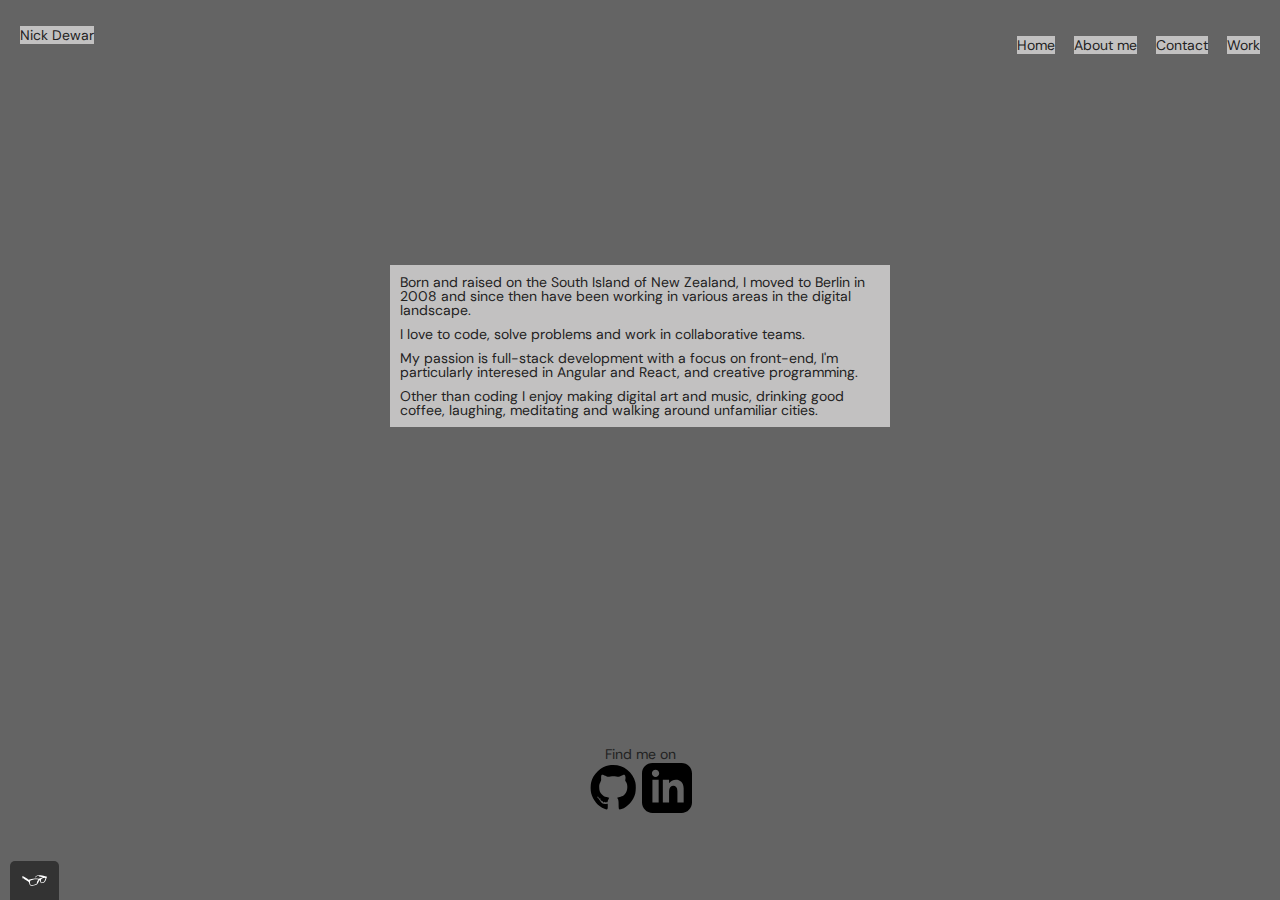
==== commit db2102db: "Adjusted layout and styling" ====
--- a/about.html
+++ b/about.html
@@ -1,6 +1,7 @@
 <!DOCTYPE html>
 <!-- <<<<<<<<<<<<<<<<<<<<<<<<<<<<<<<<<<<<<<<<<<<<< HEAD & META >>>>>>>>>>>>>>>>>>>>>>>>>>>>>>>>>>>>>>>>>>>>> -->
 <html lang="en">
+
 <head>
   <meta charset="utf-8">
   <title>About Nick Dewar</title>
@@ -8,7 +9,9 @@
   <link rel="stylesheet" type="text/css" href="css/normalize.css">
   <link rel="preconnect" href="https://fonts.googleapis.com">
   <link rel="preconnect" href="https://fonts.gstatic.com" crossorigin>
-  <link href="https://fonts.googleapis.com/css2?family=DM+Sans:ital,wght@0,400;0,700;1,400&family=DM+Serif+Display&family=DM+Serif+Text&display=swap" rel="stylesheet">
+  <link
+    href="https://fonts.googleapis.com/css2?family=DM+Sans:ital,wght@0,400;0,700;1,400&family=DM+Serif+Display&family=DM+Serif+Text&display=swap"
+    rel="stylesheet">
   <link rel="stylesheet" type="text/css" href="css/styles_dark_goa.css">
   <meta name="viewport" content="width=device-width, initial-scale=1">
 </head>
@@ -16,47 +19,54 @@
 
 
 
-  <body>
+<body>
 
 
 
-<!-- <<<<<<<<<<<<<<<<<<<<<<<<<<<<<<<<<<<<<<<<<<<<< HEADER INCLUDING LOGO AND NAV >>>>>>>>>>>>>>>>>>>>>>>>>>>>>>>>>>>>>>>>>>>>> -->
-<header>
-  <div class="page-header__logo--container">
-    <img class="header__logo" src="./img/Nick_Dewar_Logo.svg" alt="Nick Dewar Logo">
-  </div>
-  <nav class="page-header__nav--container">
-    <ul role="menubar" class="navigation-list">
-      <li role="presentation">
-        <a href="index.html" role="menuitem" class="link--dark">Home</a>
-      </li>
-      <li role="presentation">
-        <a href="about.html" role="menuitem" class="link--dark">About me</a>
-      </li>
-      <li role="presentation">
-        <a href="contact.html" role="menuitem" class="link--dark">Contact</a>
-      </li>
-      <li role="presentation">
-        <a href="work.html" role="menuitem" class="link--dark">Work</a>
-      </li>
-    </ul>  
-  </nav>
-</header>
-<!-- >>>>>>>>>>>>>>>>>>>>>>>>>>>>>>>>>>>>>>>>>>>>> HEADER INCLUDING LOGO AND NAV END <<<<<<<<<<<<<<<<<<<<<<<<<<<<<<<<<<<<<<<<<<<<< -->
+  <!-- <<<<<<<<<<<<<<<<<<<<<<<<<<<<<<<<<<<<<<<<<<<<< HEADER INCLUDING LOGO AND NAV >>>>>>>>>>>>>>>>>>>>>>>>>>>>>>>>>>>>>>>>>>>>> -->
+  <header>
+    <div class="page-header__logo--container">
+      <!-- <img class="header__logo" src="./img/Nick_Dewar_Logo.svg" alt="Nick Dewar Logo"> -->
+      <h1 class="heading--small-dark header__logo">
+        <a href="">Nick Dewar</a>
+      </h1>
+    </div>
+    <nav class="page-header__nav--container">
+      <ul role="menubar" class="navigation-list">
+        <li role="presentation">
+          <a href="index.html" role="menuitem" class="link--dark">Home</a>
+        </li>
+        <li role="presentation">
+          <a href="about.html" role="menuitem" class="link--dark">About me</a>
+        </li>
+        <li role="presentation">
+          <a href="contact.html" role="menuitem" class="link--dark">Contact</a>
+        </li>
+        <li role="presentation">
+          <a href="work.html" role="menuitem" class="link--dark">Work</a>
+        </li>
+      </ul>
+    </nav>
+  </header>
+  <!-- >>>>>>>>>>>>>>>>>>>>>>>>>>>>>>>>>>>>>>>>>>>>> HEADER INCLUDING LOGO AND NAV END <<<<<<<<<<<<<<<<<<<<<<<<<<<<<<<<<<<<<<<<<<<<< -->
 
 
 
-<!-- <<<<<<<<<<<<<<<<<<<<<<<<<<<<<<<<<<<<<<<<<<<<< MAIN SECTION >>>>>>>>>>>>>>>>>>>>>>>>>>>>>>>>>>>>>>>>>>>>> -->  
+  <!-- <<<<<<<<<<<<<<<<<<<<<<<<<<<<<<<<<<<<<<<<<<<<< MAIN SECTION >>>>>>>>>>>>>>>>>>>>>>>>>>>>>>>>>>>>>>>>>>>>> -->
 
-<section class="section-main">
-  <div class="section-main__content section-main__content--column">
-    <h1 class="heading--h1-light">About Me</h1>
-    <div class="text--pink">
-      <p class="text--pink">Born and raised on the South Island in New Zealand, I moved to Berlin in 2008 and since then have been working in digital.</p>
-      <p class="text--pink">I love to code and solve problems</p>
-      <p class="text--pink">Some things that I'm into...</p>
-    </div>
-    <ul class="text--pink">
+  <section class="section-main">
+    <div class="section-main__content section-main__content--column">
+      <!-- <h1 class="heading--h1-light">About Me</h1> -->
+      <div class="text--pink">
+        <p class="text--pink">Born and raised on the South Island of New Zealand, I moved to Berlin in 2008 and since
+          then have been working in various areas in the digital landscape.</p>
+        <p class="text--pink">I love to code, solve problems and work in collaborative teams.</p>
+        <p class="text--pink">My passion is full-stack development with a focus on front-end, I'm particularly interesed
+          in Angular and React, and creative programming.</p>
+        <p class="text--pink">Other than coding I enjoy making digital art and music, drinking good coffee, laughing,
+          meditating and walking around unfamiliar cities.</p>
+      </div>
+      <!--  <ul class="text--pink">
       <li>Front-end development</li>
       <li>Back-end development</li>
       <li>Test driven development</li>
@@ -64,34 +74,34 @@
       <li>Making music</li>
       <li>Meditation</li>
     </ul>
-    <a href="files/cv.pdf" class="btn--dark" target="_blank" download>Download My CV</a>
-  </div>  
-</section>
+    <a href="files/cv.pdf" class="btn--dark" target="_blank" download>Download My CV</a> -->
+    </div>
+  </section>
 
 
 
-<!-- >>>>>>>>>>>>>>>>>>>>>>>>>>>>>>>>>>>>>>>>>>>>> MAIN SECTION END <<<<<<<<<<<<<<<<<<<<<<<<<<<<<<<<<<<<<<<<<<<<< -->  
+  <!-- >>>>>>>>>>>>>>>>>>>>>>>>>>>>>>>>>>>>>>>>>>>>> MAIN SECTION END <<<<<<<<<<<<<<<<<<<<<<<<<<<<<<<<<<<<<<<<<<<<< -->
 
 
 
-<!-- <<<<<<<<<<<<<<<<<<<<<<<<<<<<<<<<<<<<<<<<<<<<< FOOTER >>>>>>>>>>>>>>>>>>>>>>>>>>>>>>>>>>>>>>>>>>>>> -->    
-<footer class="page-footer">
-  <p>Find me on</p>
-  <div class="social-media">
-    <a class="social-media__item" href="contact.html"><img class="social-media__item" src="img/github-mark.svg" alt="GitHub Logo"></a>
-    <a class="social-media__item" href="contact.html"><img class="social-media__item" src="img/twitter-logo-black.svg" alt="Twitter Logo"></a>
-    <a class="social-media__item" href="contact.html"><img class="social-media__item" src="img/linkedin-logo.svg" alt="LinkedIn Logo"></a>
-  </div>
-</footer>
-<!-- >>>>>>>>>>>>>>>>>>>>>>>>>>>>>>>>>>>>>>>>>>>>> FOOTER END <<<<<<<<<<<<<<<<<<<<<<<<<<<<<<<<<<<<<<<<<<<<< -->
+  <footer class="page-footer">
+    <p>Find me on</p>
+    <div class="social-media">
+      <a class="social-media__item" href="https://github.com/pinkterraces"><img class="social-media__item"
+          src="img/github-mark.svg" alt="GitHub Logo"></a>
+     <!--  <a class="social-media__item" href="contact.html"><img class="social-media__item" src="img/twitter-logo-black.svg"
+          alt="Twitter Logo"></a> -->
+      <a class="social-media__item" href="https://www.linkedin.com/in/nicholas-dewar-a641398a/"><img
+          class="social-media__item" src="img/linkedin-logo.svg" alt="LinkedIn Logo"></a>
+    </div>
+  </footer>
+
+  <!-- <<<<<<<<<<<<<<<<<<<<<<<<<<<<<<<<<<<<<<<<<<<<< SCRIPTS >>>>>>>>>>>>>>>>>>>>>>>>>>>>>>>>>>>>>>>>>>>>> -->
+  <script src="js/tota11y.min.js"></script>
+  <!-- >>>>>>>>>>>>>>>>>>>>>>>>>>>>>>>>>>>>>>>>>>>>> SCRIPTS END <<<<<<<<<<<<<<<<<<<<<<<<<<<<<<<<<<<<<<<<<<<<< -->
 
 
 
-<!-- <<<<<<<<<<<<<<<<<<<<<<<<<<<<<<<<<<<<<<<<<<<<< SCRIPTS >>>>>>>>>>>>>>>>>>>>>>>>>>>>>>>>>>>>>>>>>>>>> -->  
-    <script src="js/tota11y.min.js"></script>
-<!-- >>>>>>>>>>>>>>>>>>>>>>>>>>>>>>>>>>>>>>>>>>>>> SCRIPTS END <<<<<<<<<<<<<<<<<<<<<<<<<<<<<<<<<<<<<<<<<<<<< -->
+</body>
 
-
-
-  </body>
-</html>
+</html>--- a/css/styles_dark_goa.css
+++ b/css/styles_dark_goa.css
@@ -35,9 +35,9 @@
 
     --primary-font-weight: 400;
     --primary-line-height: 1;
-    --secondary-line-height: 0.5;
-  }
-  
+    --secondary-line-height: 1.5;
+}
+
 * {
     padding: 0;
     margin: 0;
@@ -63,7 +63,7 @@
     font-weight: var(--primary-font-weight);
     font-size: 14px;
     line-height: 1.2;
-    
+
 }
 
 body {
@@ -112,7 +112,7 @@
     font-size: 42px;
     font-weight: var(--primary-font-weight);
     line-height: var(--primary-line-height);
-    margin: 0 0 0 0;
+    margin: 15px 0 0 0;
     padding: 0 0 0 0;
 }
 
@@ -125,7 +125,7 @@
     font-size: 30px;
     font-weight: var(--primary-font-weight);
     line-height: var(--primary-line-height);
-    margin: 0 0 0 0;
+    margin: 10px 0 0 0;
     padding: 0 0 0 0;
 }
 
@@ -198,8 +198,10 @@
 a.link--light:active,
 .link__contact--dark:active,
 a.link__contact--light:active {
-    background-color: var(--primary-pink-color);
-    color: var(--primary-pink-color);
+    /* background-color: var(--primary-pink-color);
+    color: var(--primary-pink-color); */
+    background-color: var(--lightest-grey-color);
+    color: var(--lightest-grey-color);
 }
 
 button,
@@ -212,11 +214,13 @@
     background-color: var(--lightest-grey-color);
     color: var(--darkest-grey-color);
     text-decoration: none;
-    padding: 10px;
-    border-radius: 3px;
-    border-bottom: 2px solid rgba(0, 0, 0, 0.3);
-    transition: opacity 1s;
+    /* padding: 10px; */
+    /* border-radius: 3px;
+    border-bottom: 2px solid rgba(0, 0, 0, 0.3); */
+    /* transition: opacity 1s; */
     margin: 5px;
+    line-height: 1.5;
+
 }
 
 a.btn--light {
@@ -224,16 +228,28 @@
     color: var(--lightest-grey-color);
 }
 
-button:hover, 
+button:hover,
 button:focus,
-a.btn--dark:hover, 
+a.btn--dark:hover,
 a.btn--dark:focus,
-a.btn--light:hover, 
+a.btn--light:hover,
 a.btn--light:focus,
 input.btn--dark:hover,
 input.btn--dark:focus {
-  cursor: pointer;
-  opacity: 0.5;
+    cursor: pointer;
+    /* opacity: 0; */
+    background-color: var(--darkest-grey-color);
+    color: var(--darkest-grey-color);
+}
+
+button:active,
+a.btn--dark:active,
+a.btn--light:active,
+input.btn--dark:active {
+    cursor: pointer;
+    /* opacity: 0; */
+    background-color: var(--lightest-grey-color);
+    color: var(--lightest-grey-color);
 }
 
 
@@ -256,7 +272,7 @@
 }
 
 .text--pink {
-    background-color: var(--primary-pink-color);
+    background-color: var(--lightest-grey-color);
 }
 
 .grid__item {
@@ -265,6 +281,20 @@
 
 ul {
     list-style-type: none;
+}
+
+.work--grid--links {
+    display: flex;
+    justify-content: space-around;
+    margin-top: 20px;
+}
+
+.work--p {
+    margin-top: 15px;
+}
+
+.work--tech {
+    background-color: #868686;
 }
 
 /* >>>>>>>>>>>>>>>>>>>>>>>>>>>>>>>>>>>>>>>>>>>>> FONTS & COLORS END <<<<<<<<<<<<<<<<<<<<<<<<<<<<<<<<<<<<<<<<<<<<< */
@@ -277,7 +307,24 @@
 .grid__item {
     display: inline-block;
     width: 33%;
-   }
+}
+
+.grid__item--contents {
+    display: flex;
+    flex-direction: column;
+    height: 100%;
+    justify-content: space-between;
+}
+
+.grid__item--text {
+    display: flex;
+    align-items: center;
+    flex-direction: column;
+}
+
+.grid__item--img {
+    max-width: 100%;
+}
 
 /* >>>>>>>>>>>>>>>>>>>>>>>>>>>>>>>>>>>>>>>>>>>>> GRIDS FALLBACK END <<<<<<<<<<<<<<<<<<<<<<<<<<<<<<<<<<<<<<<<<<<<< */
 
@@ -294,11 +341,12 @@
     min-height: auto;
     margin: 0;
     border-radius: 0.5%;
+    padding: 15px;
 }
 
 .grid__item:last-child {
-    grid-column: 3 / 3;
-    grid-row: 1 / 3;
+    /* grid-column: 3 / 3;
+    grid-row: 1 / 3; */
 }
 
 /* >>>>>>>>>>>>>>>>>>>>>>>>>>>>>>>>>>>>>>>>>>>>> GRID PROJECTS LIST END <<<<<<<<<<<<<<<<<<<<<<<<<<<<<<<<<<<<<<<<<<<<< */
@@ -356,6 +404,9 @@
     justify-content: flex-end;
 }
 
+.header__logo {
+    padding-top: 0px;
+}
 
 
 /* SAFE HEADER CSS TEMP
@@ -405,7 +456,7 @@
     max-width: 100%;
     height: auto;
     z-index: 1;
-    margin-top: 100px;
+    margin-top: 20px;
 }
 
 .section-main__content {
@@ -440,7 +491,7 @@
 .contact-section-main__content--column {
     width: 100%;
     max-width: 500px;
-    height: 600px;
+    height: 300px;
     margin: auto;
     display: flex;
     justify-content: center;
@@ -464,6 +515,15 @@
     max-width: 50%;
     min-width: 265px;
     height: auto;
+    display: flex;
+    flex-direction: column;
+    padding-top: 5px;
+}
+
+.home--copy--buttons {
+    display: flex;
+    justify-content: space-evenly;
+    margin-top: 0px;
 }
 
 form {
@@ -493,7 +553,7 @@
 
 ::-webkit-resizer {
     display: none;
-  }
+}
 
 .page-footer {
     clear: both;
@@ -504,7 +564,7 @@
     background-color: var(--background-grey-color);
 }
 
- a.social-media__item:link {
+a.social-media__item:link {
     background-color: var(--background-grey-color);
 }
 
@@ -512,7 +572,7 @@
     background-color: var(--background-grey-color);
 }
 
-a.social-media__item:hover, 
+a.social-media__item:hover,
 a.social-media__item:focus {
     background-color: var(--background-grey-color);
 }
@@ -527,21 +587,23 @@
 
 @keyframes color-change {
     0% {
-      fill: #edc655;
-    }
+        fill: #edc655;
+    }
+
     50% {
-      fill: #fcffad;
-    }
+        fill: #fcffad;
+    }
+
     100% {
-      fill: #f76414;
-    }
-  }
-
-  .sun {
+        fill: #f76414;
+    }
+}
+
+.sun {
     animation: 4s color-change infinite alternate linear;
-  }
-
-  @keyframes cloud-move {
+}
+
+@keyframes cloud-move {
     from {
         transform: translate(0, 50px);
     }
@@ -549,16 +611,17 @@
     to {
         transform: translate(200px, 50px);
     }
-  }
-
-  .cloud-front {
+}
+
+.cloud-front {
     animation: 30s cloud-move infinite alternate linear;
-  }
+}
 
 @keyframes cloud-move-reverse {
     from {
         transform: translate(450px, 40px);
     }
+
     to {
         transform: translate(100px, 40px);
     }
@@ -575,7 +638,8 @@
 @media all and (max-width: 540px) {
     .grid {
         grid-template-columns: 1fr;
-}
+    }
+
     .heading--h1-light {
         font-size: 50px;
     }
@@ -627,7 +691,7 @@
 
     .contact-section-main__content--column {
         width: 90%;
-    
+
     }
 }
 
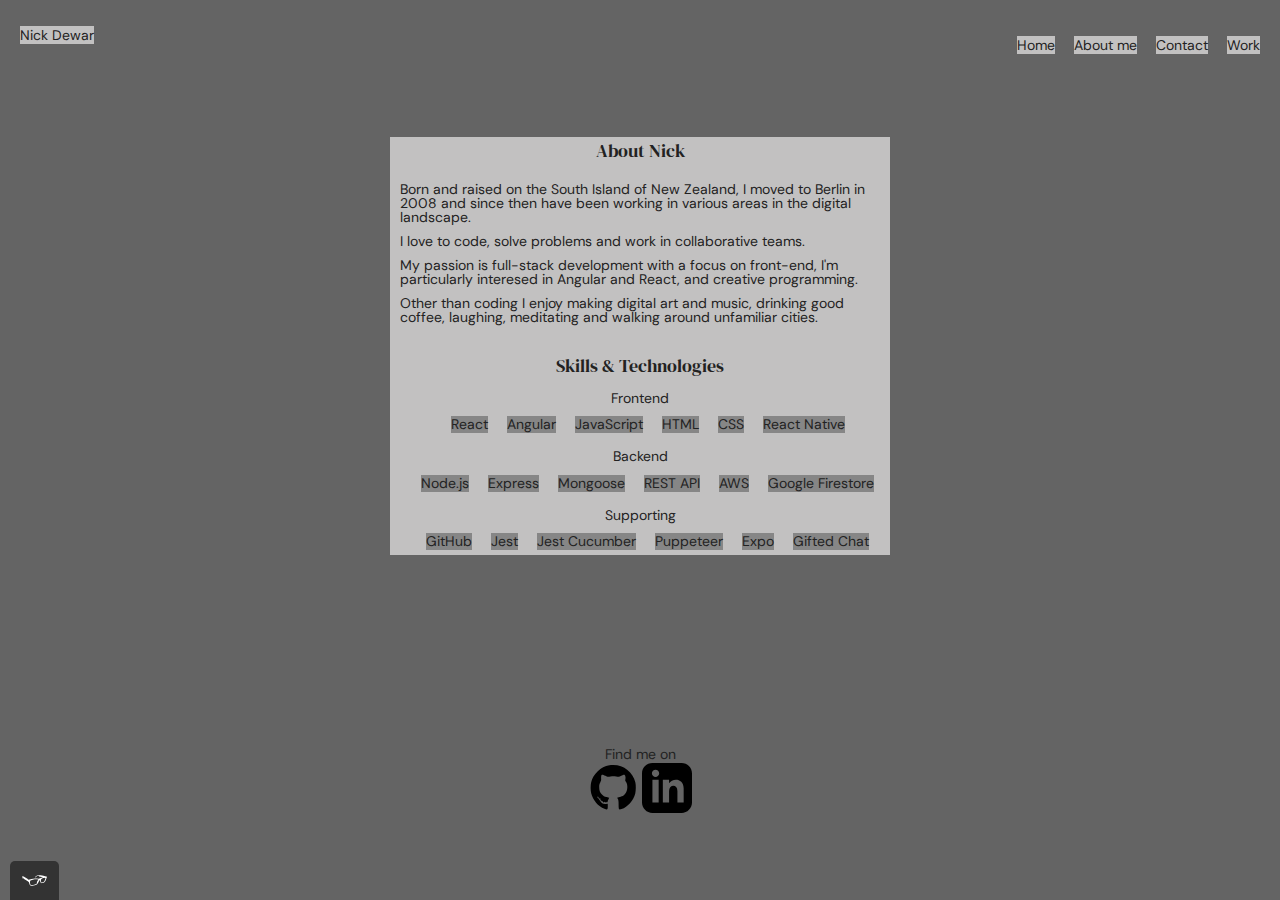
==== commit ae6faab3: "Adjusted work and about pages" ====
--- a/about.html
+++ b/about.html
@@ -1,11 +1,11 @@
 <!DOCTYPE html>
-<!-- <<<<<<<<<<<<<<<<<<<<<<<<<<<<<<<<<<<<<<<<<<<<< HEAD & META >>>>>>>>>>>>>>>>>>>>>>>>>>>>>>>>>>>>>>>>>>>>> -->
+
 <html lang="en">
 
 <head>
   <meta charset="utf-8">
-  <title>About Nick Dewar</title>
-  <link rel="shortcut icon" href="./img/crystal-ball-magic-svgrepo-com.svg">
+  <title>About -- Nick Dewar</title>
+  <link rel="shortcut icon" href="./img/nd-fav.svg">
   <link rel="stylesheet" type="text/css" href="css/normalize.css">
   <link rel="preconnect" href="https://fonts.googleapis.com">
   <link rel="preconnect" href="https://fonts.gstatic.com" crossorigin>
@@ -15,20 +15,13 @@
   <link rel="stylesheet" type="text/css" href="css/styles_dark_goa.css">
   <meta name="viewport" content="width=device-width, initial-scale=1">
 </head>
-<!-- >>>>>>>>>>>>>>>>>>>>>>>>>>>>>>>>>>>>>>>>>>>>> HEAD & META END <<<<<<<<<<<<<<<<<<<<<<<<<<<<<<<<<<<<<<<<<<<<< -->
-
-
 
 <body>
 
-
-
-  <!-- <<<<<<<<<<<<<<<<<<<<<<<<<<<<<<<<<<<<<<<<<<<<< HEADER INCLUDING LOGO AND NAV >>>>>>>>>>>>>>>>>>>>>>>>>>>>>>>>>>>>>>>>>>>>> -->
   <header>
     <div class="page-header__logo--container">
-      <!-- <img class="header__logo" src="./img/Nick_Dewar_Logo.svg" alt="Nick Dewar Logo"> -->
       <h1 class="heading--small-dark header__logo">
-        <a href="">Nick Dewar</a>
+        <a href="index.html">Nick Dewar</a>
       </h1>
     </div>
     <nav class="page-header__nav--container">
@@ -48,48 +41,110 @@
       </ul>
     </nav>
   </header>
-  <!-- >>>>>>>>>>>>>>>>>>>>>>>>>>>>>>>>>>>>>>>>>>>>> HEADER INCLUDING LOGO AND NAV END <<<<<<<<<<<<<<<<<<<<<<<<<<<<<<<<<<<<<<<<<<<<< -->
-
-
-
-  <!-- <<<<<<<<<<<<<<<<<<<<<<<<<<<<<<<<<<<<<<<<<<<<< MAIN SECTION >>>>>>>>>>>>>>>>>>>>>>>>>>>>>>>>>>>>>>>>>>>>> -->
 
   <section class="section-main">
     <div class="section-main__content section-main__content--column">
       <!-- <h1 class="heading--h1-light">About Me</h1> -->
       <div class="text--pink">
+
+        <div class="skills-tech-container">
+          <h3 class="heading--extra-small-dark">About Nick</h3><br>
+        </div>
         <p class="text--pink">Born and raised on the South Island of New Zealand, I moved to Berlin in 2008 and since
           then have been working in various areas in the digital landscape.</p>
         <p class="text--pink">I love to code, solve problems and work in collaborative teams.</p>
         <p class="text--pink">My passion is full-stack development with a focus on front-end, I'm particularly interesed
           in Angular and React, and creative programming.</p>
         <p class="text--pink">Other than coding I enjoy making digital art and music, drinking good coffee, laughing,
-          meditating and walking around unfamiliar cities.</p>
+          meditating and walking around unfamiliar cities.</p><br><br>
+        <div class="skills-tech-container">
+          <h3 class="heading--extra-small-dark">Skills & Technologies</h3>
+        </div>
+        <div class="skills-tech-container skills-tech">
+          <p>Frontend</p>
+        </div>
+        <div class="skills--grid--links">
+          <ul class="navigation-list">
+            <li role="presentation">
+              <p class="work--tech">React</p>
+            </li>
+            <li role="presentation">
+              <p class="work--tech">Angular</p>
+            </li>
+            <li role="presentation">
+              <p class="work--tech">JavaScript</p>
+            </li>
+            <li role="presentation">
+              <p class="work--tech">HTML</p>
+            </li>
+            <li role="presentation">
+              <p class="work--tech">CSS</p>
+            </li>
+            <li role="presentation">
+              <p class="work--tech">React Native</p>
+            </li>
+          </ul>
+        </div>
+        <div class="skills-tech-container skills-tech">
+          <p>Backend</p>
+        </div>
+        <div class="skills--grid--links">
+          <ul class="navigation-list">
+            <li role="presentation">
+              <p class="work--tech">Node.js</p>
+            </li>
+            <li role="presentation">
+              <p class="work--tech">Express</p>
+            </li>
+            <li role="presentation">
+              <p class="work--tech">Mongoose</p>
+            </li>
+            <li role="presentation">
+              <p class="work--tech">REST API</p>
+            </li>
+            <li role="presentation">
+              <p class="work--tech">AWS</p>
+            </li>
+            <li role="presentation">
+              <p class="work--tech">Google Firestore</p>
+            </li>
+          </ul>
+        </div>
+        <div class="skills-tech-container skills-tech">
+          <p>Supporting</p>
+        </div>
+        <div class="skills--grid--links">
+          <ul class="navigation-list">
+            <li role="presentation">
+              <p class="work--tech">GitHub</p>
+            </li>
+            <li role="presentation">
+              <p class="work--tech">Jest</p>
+            </li>
+            <li role="presentation">
+              <p class="work--tech">Jest Cucumber</p>
+            </li>
+            <li role="presentation">
+              <p class="work--tech">Puppeteer</p>
+            </li>
+            <li role="presentation">
+              <p class="work--tech">Expo</a>
+            </li>
+            <li role="presentation">
+              <p class="work--tech">Gifted Chat</a>
+            </li>
+          </ul>
+        </div>
       </div>
-      <!--  <ul class="text--pink">
-      <li>Front-end development</li>
-      <li>Back-end development</li>
-      <li>Test driven development</li>
-      <li>Digital art</li>
-      <li>Making music</li>
-      <li>Meditation</li>
-    </ul>
-    <a href="files/cv.pdf" class="btn--dark" target="_blank" download>Download My CV</a> -->
     </div>
   </section>
-
-
-
-  <!-- >>>>>>>>>>>>>>>>>>>>>>>>>>>>>>>>>>>>>>>>>>>>> MAIN SECTION END <<<<<<<<<<<<<<<<<<<<<<<<<<<<<<<<<<<<<<<<<<<<< -->
-
-
 
   <footer class="page-footer">
     <p>Find me on</p>
     <div class="social-media">
       <a class="social-media__item" href="https://github.com/pinkterraces"><img class="social-media__item"
           src="img/github-mark.svg" alt="GitHub Logo"></a>
-     <!--  <a class="social-media__item" href="contact.html"><img class="social-media__item" src="img/twitter-logo-black.svg"
+      <!--  <a class="social-media__item" href="contact.html"><img class="social-media__item" src="img/twitter-logo-black.svg"
           alt="Twitter Logo"></a> -->
       <a class="social-media__item" href="https://www.linkedin.com/in/nicholas-dewar-a641398a/"><img
           class="social-media__item" src="img/linkedin-logo.svg" alt="LinkedIn Logo"></a>
@@ -98,9 +153,6 @@
 
   <!-- <<<<<<<<<<<<<<<<<<<<<<<<<<<<<<<<<<<<<<<<<<<<< SCRIPTS >>>>>>>>>>>>>>>>>>>>>>>>>>>>>>>>>>>>>>>>>>>>> -->
   <script src="js/tota11y.min.js"></script>
-  <!-- >>>>>>>>>>>>>>>>>>>>>>>>>>>>>>>>>>>>>>>>>>>>> SCRIPTS END <<<<<<<<<<<<<<<<<<<<<<<<<<<<<<<<<<<<<<<<<<<<< -->
-
-
 
 </body>
 
--- a/css/styles_dark_goa.css
+++ b/css/styles_dark_goa.css
@@ -142,6 +142,14 @@
     padding: 0 0 0 0;
 }
 
+.heading--extra-small-dark {
+    font-size: 18px;
+    font-weight: var(--primary-font-weight);
+    line-height: var(--primary-line-height);
+    margin: 0 0 0 0;
+    padding: 0 0 0 0;
+}
+
 .heading--small-light {
     color: var(--darker-grey-color);
 }
@@ -297,6 +305,20 @@
     background-color: #868686;
 }
 
+.skills-tech-container {
+    text-align: center;
+}
+
+.skills-tech {
+    margin-top: 15px;
+}
+
+.skills--grid--links {
+    display: flex;
+    justify-content: space-around;
+    margin-top: 10px;
+}
+
 /* >>>>>>>>>>>>>>>>>>>>>>>>>>>>>>>>>>>>>>>>>>>>> FONTS & COLORS END <<<<<<<<<<<<<<<<<<<<<<<<<<<<<<<<<<<<<<<<<<<<< */
 
 
@@ -658,6 +680,7 @@
     .page-header__nav--container {
         display: flex;
         justify-content: center;
+        margin-bottom: 15px;
     }
 
     nav ul {
